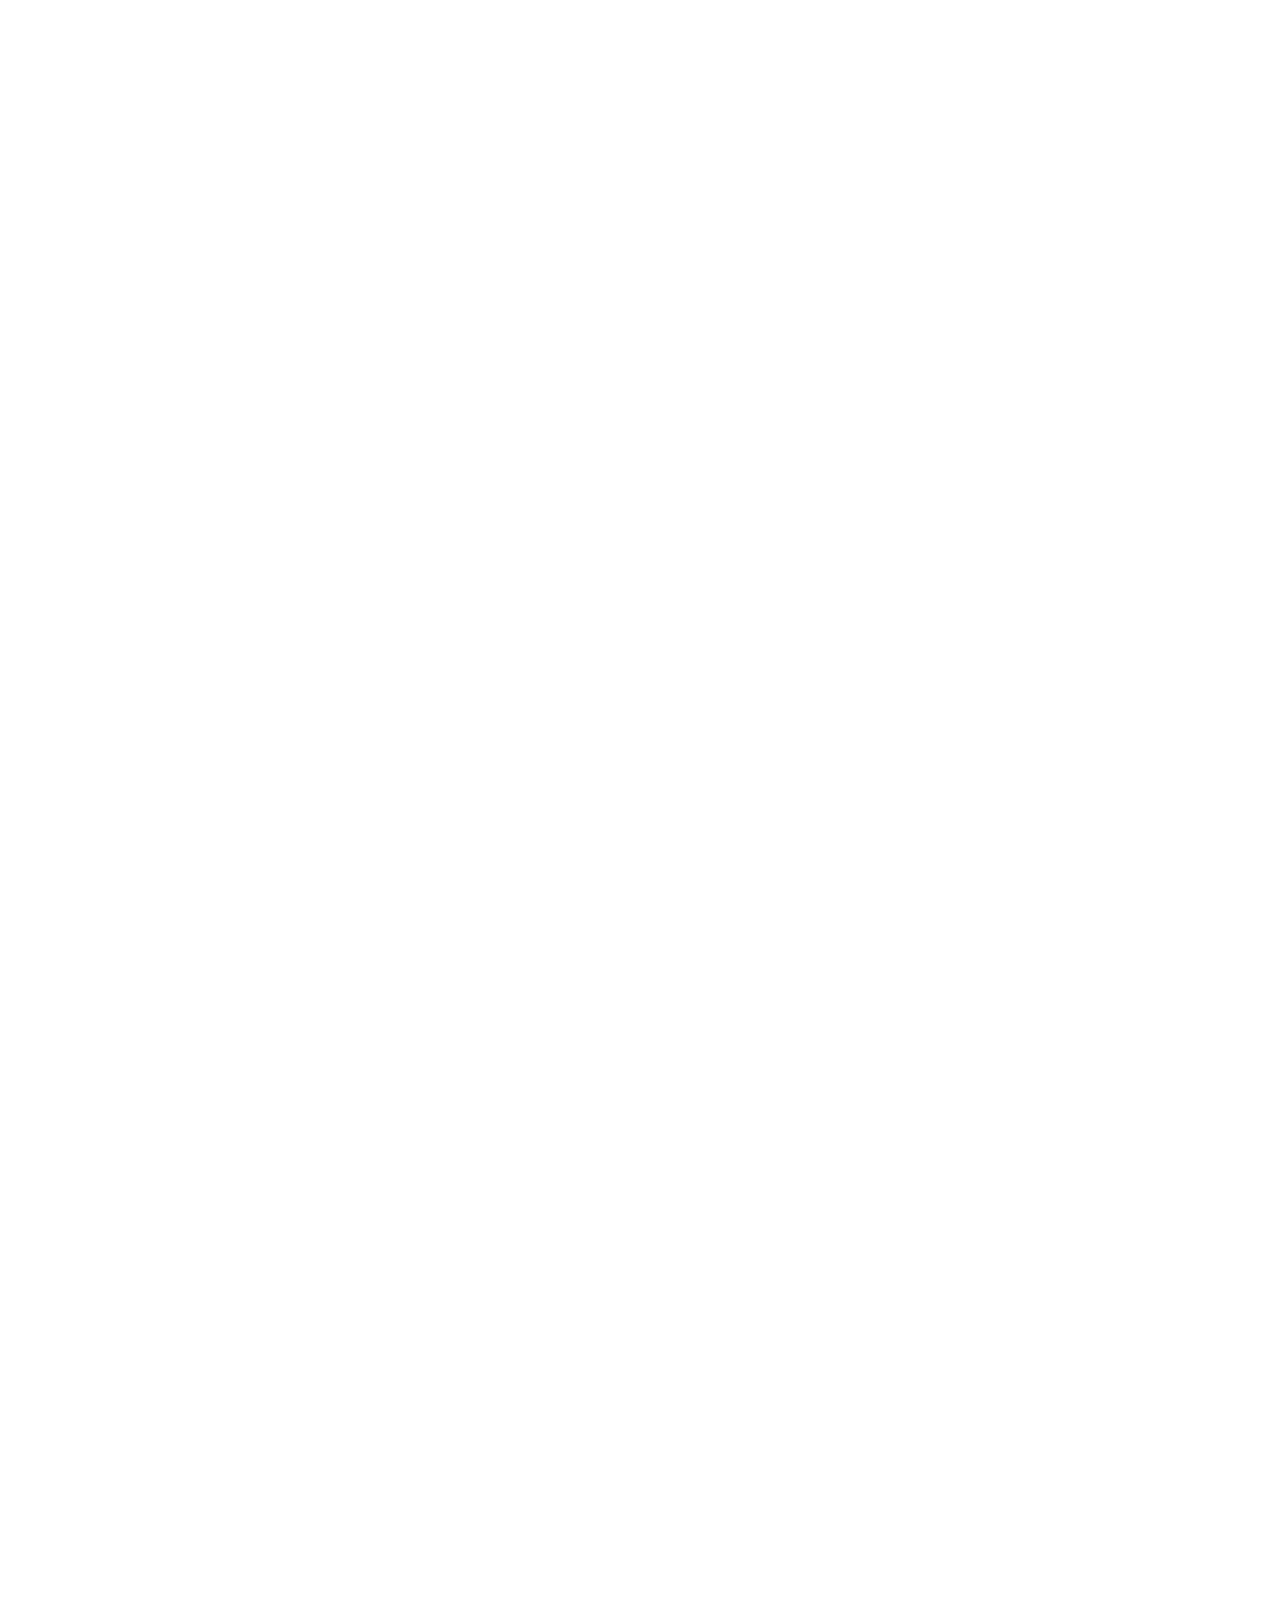
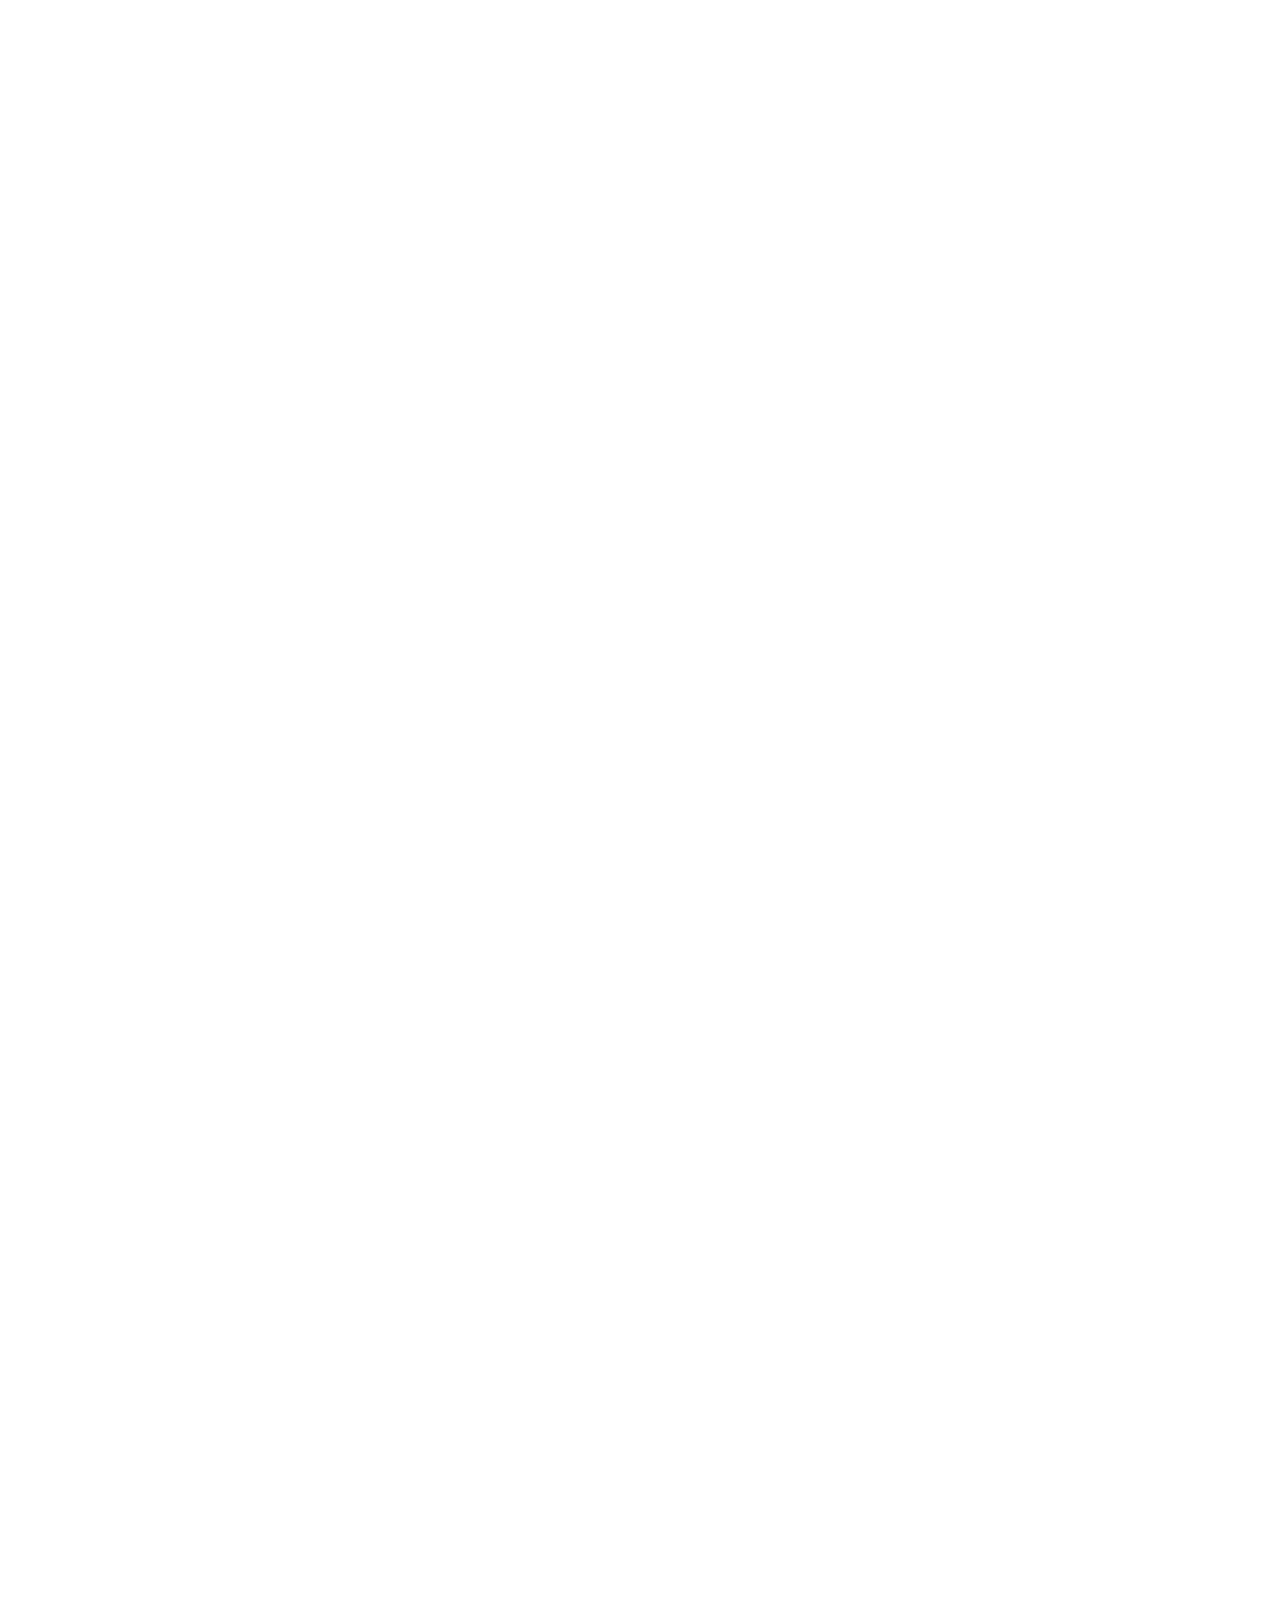
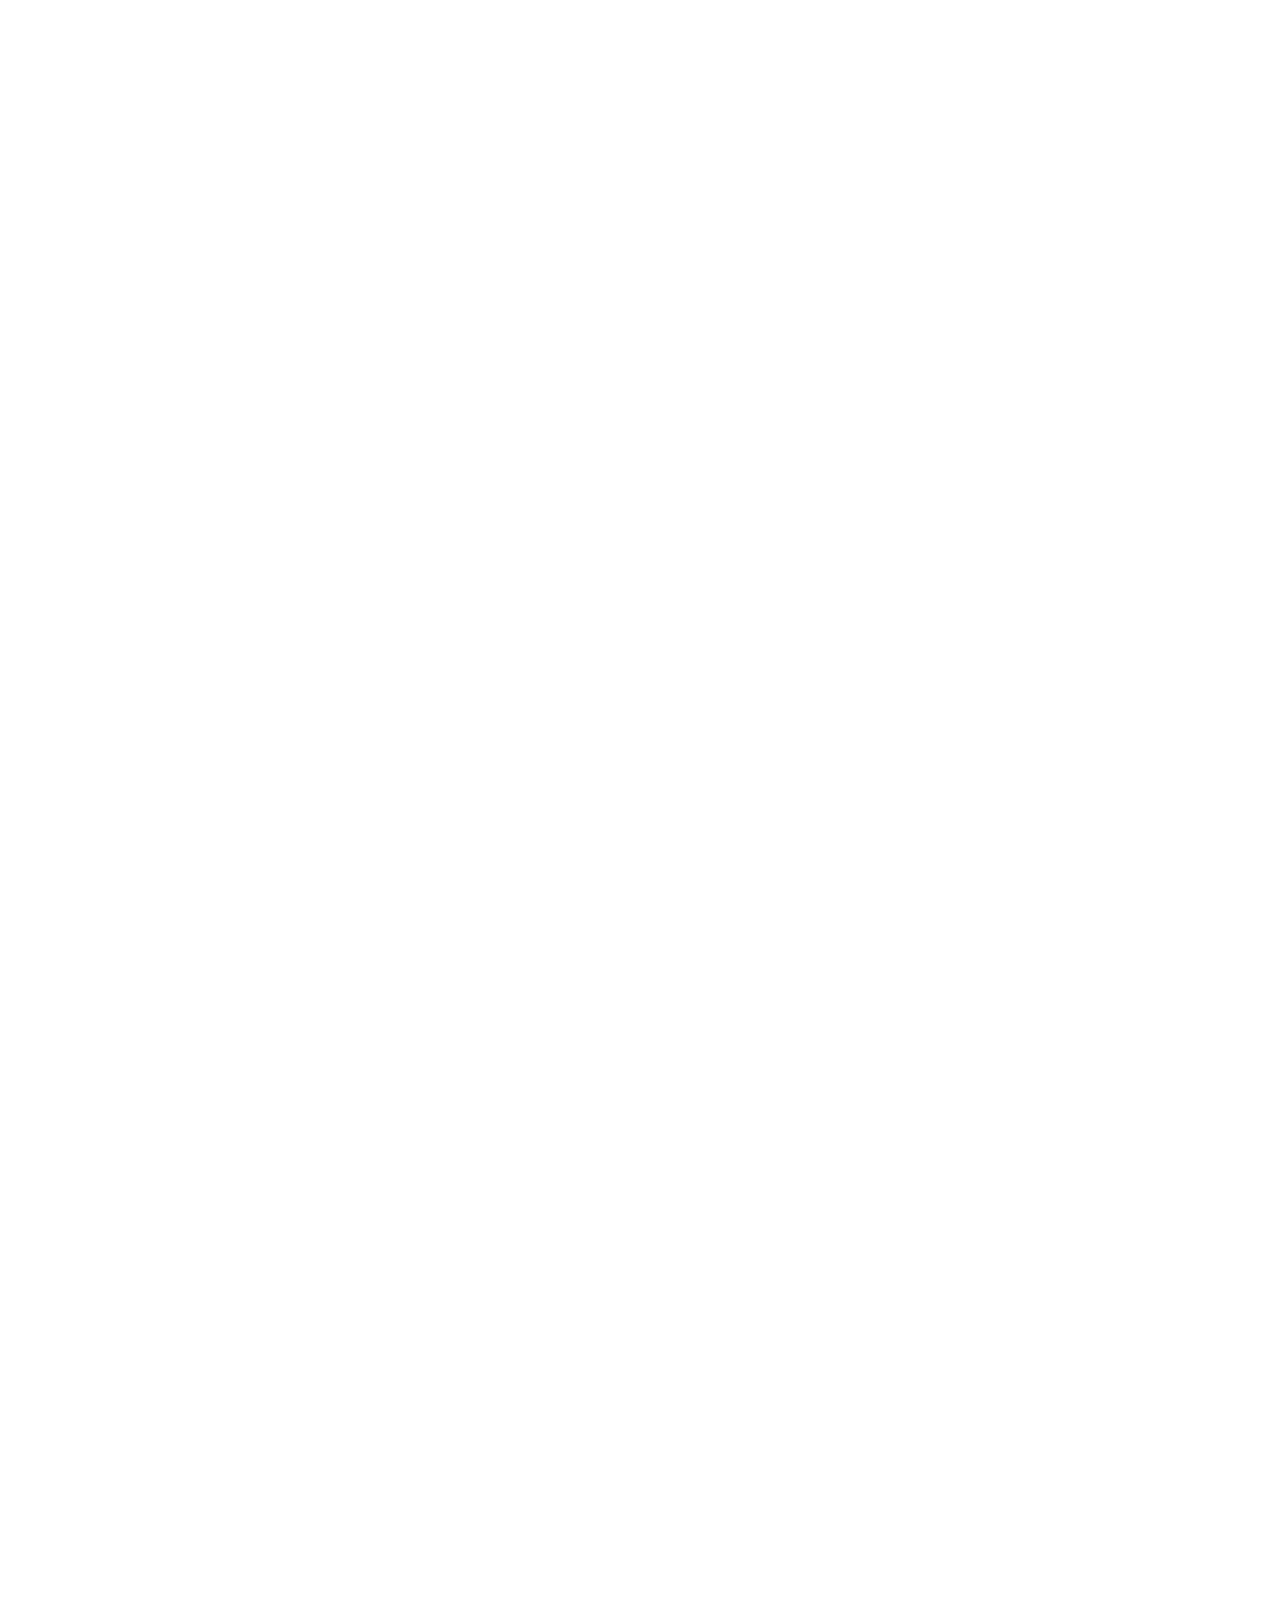
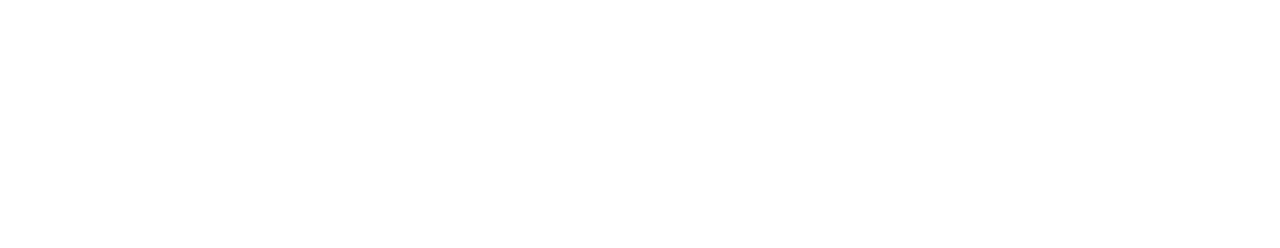
==== index.html @ ee295e97 "a" ====
<!DOCTYPE HTML>
<html lang="en">
<head>
<meta charset="utf-8">
<meta name="viewport" content="width=device-width, initial-scale=1">
<meta name="description" content="">
<meta name="author" content="">

<!-- Favicons -->
<link rel="shortcut icon" href="favicon.png">
<link rel="apple-touch-icon" href="apple-touch-icon.png">
<link rel="apple-touch-icon" sizes="72x72" href="apple-touch-icon-72x72.png">
<link rel="apple-touch-icon" sizes="114x114" href="apple-touch-icon-114x114.png">

<title>SV Interior</title> 

<!-- Styles -->
<link href="https://fonts.googleapis.com/css?family=Playfair+Display:400,400i,700,700i|Poppins:300,400,500,600,700" rel="stylesheet">
<link href="css/style.css" rel="stylesheet" media="screen">
</head>
<body>
<div class="animsition">
  <div class="wrapper boxed">

    <!-- Content CLick Capture-->

    <div class="click-capture"></div>

    <!-- Sidebar Menu-->

    <div class="menu"> 
      <span class="close-menu icon-cross2 right-boxed"></span>
      <div class="menu-lang right-boxed">
        <a href="" class="active">Eng</a>
        <a href="">Fra</a>
        <a href="">Ger</a>
      </div>
      <ul class="menu-list right-boxed">
        <li class="active">
          <a  href="index.html">Home</a>
          <ul>
            <li class="active"><a href="index.html">Classic</a></li>
            <li><a href="home-fullpage.html">Full page</a></li>
            <li><a href="../dark/index.html">Dark</a></li>
          </ul>
        </li>
        <li>
          <a href="works.html">Works</a>
          <ul>
            <!-- <li><a href="works-grid.html">Grid</a></li> -->
            <!-- <li><a href="works-masonry.html">Masonry</a></li> -->
            <li><a href="Design Ideas.html">Design Ideas</a></li>
            <li><a href="project-detail.html">Project Detail</a></li>
          </ul>
        </li>
        <li>
          <a href="Finishes.html">Finishes</a>
        </li>
        <li>
          <a href="career.html">Career</a>
        </li>
        <li>
          <a href="#">Process</a>
        </li>
        <li>
          <a href="contact.html">Book a consultation</a>
        </li>
        
      </ul>
      <div class="menu-footer right-boxed">
        <div class="social-list">
          <a href="" class="icon ion-social-twitter"></a>
          <a href="" class="icon ion-social-facebook"></a>
          <a href="" class="icon ion-social-googleplus"></a>
          <a href="" class="icon ion-social-linkedin"></a>
          <a href="" class="icon ion-social-dribbble-outline"></a>
        </div>
        <div class="copy">© SV Interior 2023. All Rights Reseverd<br><a href="https://phoenixdigitalhub.in/"></a> Design by PHOENIX</div>
      </div>
    </div>

    <!-- Navbar -->

    <header class="navbar boxed js-navbar">
      <button type="button" class="navbar-toggle" data-toggle="collapse" data-target="#navbar-collapse" aria-expanded="false">
        <span class="icon-bar"></span>
        <span class="icon-bar"></span>
        <span class="icon-bar"></span>
      </button>

      <a class="brand" href="#">
        <img alt="" src="images/brand.png">
      </a>

      <div class="social-list hidden-xs">
        <a href="" class="icon ion-social-twitter"></a>
        <a href="" class="icon ion-social-facebook"></a>
        <a href="" class="icon ion-social-googleplus"></a>
        <a href="" class="icon ion-social-linkedin"></a>
        <a href="" class="icon ion-social-dribbble-outline"></a>
      </div>

      <div class="navbar-spacer hidden-sm hidden-xs"></div>

      <address class="navbar-address hidden-sm hidden-xs">call us: <span class="text-dark">+91 86520 88618</span></address>
    </header>
    
    <!-- Jumbotron -->
    
    <main class="jumbotron">

      <!-- Start revolution slider -->

      <div class="rev_slider_wrapper">
        <div id="rev_slider" class="rev_slider tp-overflow-hidden fullscreenbanner">
          <ul>

            <!-- Slide 1 -->

            <li  data-transition='slideleft' data-slotamount='default'  data-masterspeed="1000" data-fsmasterspeed="1000">

              <!-- Main image-->

              <img src="images/slider/slide1.png" data-bgparallax="5"  alt="" data-bgposition="center 0" data-bgfit="cover" data-bgrepeat="no-repeat" class="rev-slidebg">

              <!-- Layer 1 -->

              <div class="tp-caption tp-shape tp-shapewrapper  tp-resizeme" 
                data-x="['left']" data-hoffset="['100']" 
                data-y="['middle','middle','middle','middle']" data-voffset="['-250']" 
                data-width="270"
                data-height="5"
                data-whitespace="nowrap"
                data-type="shape" 
                data-responsive_offset="on" 
                data-frames='[{"from":"x:[-100%];z:0;rX:0deg;rY:0;rZ:0;sX:1;sY:1;skX:0;skY:0;","mask":"x:0px;y:0px;","speed":1000,"to":"o:1;","delay":0,"ease":"Power3.easeInOut"},{"delay":"wait","speed":300,"to":"opacity:0;","ease":"nothing"}]'
                data-textAlign="['left','left','left','left']"
                data-paddingtop="[0,0,0,0]"
                data-paddingright="[0,0,0,0]"
                data-paddingbottom="[0,0,0,0]"
                data-paddingleft="[0,0,0,0]"

                style="background-color:#15758B;"> </div>

              <!-- Layer 2 -->

              <div class="tp-caption tp-shape tp-shapewrapper  tp-resizeme" 
                data-x="['left']" data-hoffset="['370']" 
                data-y="['middle','middle','middle','middle']" data-voffset="['19']" 
                data-width="5"
                data-height="544"
                data-whitespace="nowrap"
                data-type="shape" 
                data-responsive_offset="on" 
                data-frames='[{"from":"y:[-100%];z:0;rX:0deg;rY:0;rZ:0;sX:1;sY:1;skX:0;skY:0;","mask":"x:0px;y:0px;","speed":1000,"to":"o:1;","delay":600,"ease":"Power3.easeInOut"},{"delay":"wait","speed":300,"to":"opacity:0;","ease":"nothing"}]'
                data-textAlign="['left','left','left','left']"
                data-paddingtop="[0,0,0,0]"
                data-paddingright="[0,0,0,0]"
                data-paddingbottom="[0,0,0,0]"
                data-paddingleft="[0,0,0,0]"
                style="background-color:#15758B;"> </div>


              <!-- Layer 3 -->

              <div class="tp-caption tp-shape tp-shapewrapper  tp-resizeme" 
                data-x="['left']" data-hoffset="['100']" 
                data-y="['middle','middle','middle','middle']" data-voffset="['289']" 
                data-width="270"
                data-height="5"
                data-whitespace="nowrap"
                data-type="shape" 
                data-responsive_offset="on" 
                data-frames='[{"from":"x:[100%];z:0;rX:0deg;rY:0;rZ:0;sX:1;sY:1;skX:0;skY:0;","mask":"x:0px;y:0px;","speed":1000,"to":"o:1;","delay":1200,"ease":"Power3.easeInOut"},{"delay":"wait","speed":300,"to":"opacity:0;","ease":"nothing"}]'
                data-textAlign="['left','left','left','left']"
                data-paddingtop="[0,0,0,0]"
                data-paddingright="[0,0,0,0]"
                data-paddingbottom="[0,0,0,0]"
                data-paddingleft="[0,0,0,0]"

                style="background-color:#15758B;"> </div>


              <!-- Layer 4 -->

              <div class="tp-caption tp-shape tp-shapewrapper  tp-resizeme" 
                data-x="['left']" data-hoffset="['100']" 
                data-y="['middle','middle','middle','middle']" data-voffset="['19']" 
                data-width="5"
                data-height="544"
                data-whitespace="nowrap"
                data-type="shape" 
                data-responsive_offset="on" 
                data-frames='[{"from":"y:[100%];z:0;rX:0deg;rY:0;rZ:0;sX:1;sY:1;skX:0;skY:0;","mask":"x:0px;y:0px;","speed":1000,"to":"o:1;","delay":1800,"ease":"Power3.easeInOut"},{"delay":"wait","speed":300,"to":"opacity:0;","ease":"nothing"}]'
                data-textAlign="['left','left','left','left']"
                data-paddingtop="[0,0,0,0]"
                data-paddingright="[0,0,0,0]"
                data-paddingbottom="[0,0,0,0]"
                data-paddingleft="[0,0,0,0]"
                style="background-color:#15758B;"> </div>

              <!-- Layer 5 -->

              <div class="slider-title tp-caption tp-resizeme" 
                data-x="['left']" data-hoffset="['156']"  
                data-y="['middle','middle','middle','middle']" data-voffset="['-30']"
                data-textAlign="['left']"
                data-fontsize="['72', '63','57','50']"
                data-lineheight="['72','68', '62','54']"
                data-height="none"
                data-whitespace="nowrap"
                data-transform_idle="o:1;"
                data-transform_in="x:[-155%];z:0;rX:0deg;rY:0deg;rZ:0deg;sX:1;sY:1;skX:0;skY:0;s:2000;e:Power2.easeInOut;" 
                data-transform_out="y:[100%];s:1000;e:Power2.easeInOut;s:1000;e:Power2.easeInOut;" 
                data-mask_in="x:50px;y:0px;s:inherit;e:inherit;" 
                data-mask_out="x:inherit;y:inherit;s:inherit;e:inherit;" 
                data-start="500" 
                data-splitin="chars" 
                data-splitout="none" 
                data-responsive_offset="on" 
                data-elementdelay="0.05" style="font-weight:600; letter-spacing:-0.05em;">The luxury<br> residence in<br> forest
              </div>


              <!-- Layer 6 -->

              <div class="slider-title tp-caption" 
                data-x="['left']" data-hoffset="['156']"  
                data-y="['middle','middle','middle','middle']" data-voffset="['-170']"
                data-textAlign="['left']"
                data-fontsize="['18']"
                data-lineheight="['20']"
                data-height="none"
                data-whitespace="nowrap"
                data-transform_idle="o:1;"
                data-transform_in="x:[155%];z:0;rX:0deg;rY:0deg;rZ:0deg;sX:1;sY:1;skX:0;skY:0;s:2000;e:Power2.easeInOut;" 
                data-transform_out="y:[100%];s:1000;e:Power2.easeInOut;s:1000;e:Power2.easeInOut;" 
                data-mask_in="x:50px;y:0px;s:inherit;e:inherit;" 
                data-mask_out="x:inherit;y:inherit;s:inherit;e:inherit;" 
                data-start="1000" 
                data-splitin="chars" 
                data-splitout="none" 
                data-responsive_offset="on" 
                data-elementdelay="0.05" style="font-weight:600; letter-spacing:0.1em; text-transform:uppercase;">Residential
              </div>

              <!-- Layer 7 -->

              <div class="slider-title tp-caption" 
                data-x="['left']" data-hoffset="['156']"  
                data-y="['middle','middle','middle','middle']" data-voffset="['230']"
                data-textAlign="['left']"
                data-fontsize="['18']"
                data-lineheight="['20']"
                data-height="none"
                data-whitespace="nowrap"
                data-transform_idle="o:1;"
                data-transform_in="x:[-105%];z:0;rX:0deg;rY:0deg;rZ:0deg;sX:1;sY:1;skX:0;skY:0;s:2000;e:Power2.easeInOut;" 
                data-transform_out="y:[100%];s:1000;e:Power2.easeInOut;s:1000;e:Power2.easeInOut;" 
                data-mask_in="x:50px;y:0px;s:inherit;e:inherit;" 
                data-mask_out="x:inherit;y:inherit;s:inherit;e:inherit;" 
                data-start="1500" 
                data-splitin="none" 
                data-splitout="none" 
                data-responsive_offset="on" 
                data-elementdelay="0.05" style="font-weight:600;">
                  <a href="" class="link-arrow">See project <i class="icon ion-ios-arrow-thin-right"></i>
                </a>
              </div>
            </li>

            <!-- Slide 2 -->

            <li  data-transition='slideleft' data-slotamount='default' data-masterspeed="1000" data-fsmasterspeed="1000">

              <!-- Main image-->

              <img src="images/slider/slide2.png"  data-bgparallax="5" alt="" data-bgposition="center 0" data-bgfit="cover" data-bgrepeat="no-repeat" class="rev-slidebg">

              <!-- Layer 1 -->
              <div class="tp-caption tp-shape tp-shapewrapper  tp-resizeme" 
                data-x="['left']" data-hoffset="['100']" 
                data-y="['middle','middle','middle','middle']" data-voffset="['-250']" 
                data-width="270"
                data-height="5"
                data-whitespace="nowrap"
                data-type="shape" 
                data-responsive_offset="on" 
                data-frames='[{"from":"x:[-100%];z:0;rX:0deg;rY:0;rZ:0;sX:1;sY:1;skX:0;skY:0;","mask":"x:0px;y:0px;","speed":1000,"to":"o:1;","delay":0,"ease":"Power3.easeInOut"},{"delay":"wait","speed":300,"to":"opacity:0;","ease":"nothing"}]'
                data-textAlign="['left','left','left','left']"
                data-paddingtop="[0,0,0,0]"
                data-paddingright="[0,0,0,0]"
                data-paddingbottom="[0,0,0,0]"
                data-paddingleft="[0,0,0,0]"

                style="background-color:#15758B;"> </div>

              <!-- Layer 2 -->

              <div class="tp-caption tp-shape tp-shapewrapper  tp-resizeme" 
                data-x="['left']" data-hoffset="['370']" 
                data-y="['middle','middle','middle','middle']" data-voffset="['19']" 
                data-width="5"
                data-height="544"
                data-whitespace="nowrap"
                data-type="shape" 
                data-responsive_offset="on" 
                data-frames='[{"from":"y:[-100%];z:0;rX:0deg;rY:0;rZ:0;sX:1;sY:1;skX:0;skY:0;","mask":"x:0px;y:0px;","speed":1000,"to":"o:1;","delay":600,"ease":"Power3.easeInOut"},{"delay":"wait","speed":300,"to":"opacity:0;","ease":"nothing"}]'
                data-textAlign="['left','left','left','left']"
                data-paddingtop="[0,0,0,0]"
                data-paddingright="[0,0,0,0]"
                data-paddingbottom="[0,0,0,0]"
                data-paddingleft="[0,0,0,0]"
                style="background-color:#15758B;"> </div>


              <!-- Layer 3 -->

              <div class="tp-caption tp-shape tp-shapewrapper  tp-resizeme" 
                data-x="['left']" data-hoffset="['100']" 
                data-y="['middle','middle','middle','middle']" data-voffset="['289']" 
                data-width="270"
                data-height="5"
                data-whitespace="nowrap"
                data-type="shape" 
                data-responsive_offset="on" 
                data-frames='[{"from":"x:[100%];z:0;rX:0deg;rY:0;rZ:0;sX:1;sY:1;skX:0;skY:0;","mask":"x:0px;y:0px;","speed":1000,"to":"o:1;","delay":1200,"ease":"Power3.easeInOut"},{"delay":"wait","speed":300,"to":"opacity:0;","ease":"nothing"}]'
                data-textAlign="['left','left','left','left']"
                data-paddingtop="[0,0,0,0]"
                data-paddingright="[0,0,0,0]"
                data-paddingbottom="[0,0,0,0]"
                data-paddingleft="[0,0,0,0]"

                style="background-color:#15758B;"> </div>


              <!-- Layer 4 -->

              <div class="tp-caption tp-shape tp-shapewrapper  tp-resizeme" 
                data-x="['left']" data-hoffset="['100']" 
                data-y="['middle','middle','middle','middle']" data-voffset="['19']" 
                data-width="5"
                data-height="544"
                data-whitespace="nowrap"
                data-type="shape" 
                data-responsive_offset="on" 
                data-frames='[{"from":"y:[100%];z:0;rX:0deg;rY:0;rZ:0;sX:1;sY:1;skX:0;skY:0;","mask":"x:0px;y:0px;","speed":1000,"to":"o:1;","delay":1800,"ease":"Power3.easeInOut"},{"delay":"wait","speed":300,"to":"opacity:0;","ease":"nothing"}]'
                data-textAlign="['left','left','left','left']"
                data-paddingtop="[0,0,0,0]"
                data-paddingright="[0,0,0,0]"
                data-paddingbottom="[0,0,0,0]"
                data-paddingleft="[0,0,0,0]"
                style="background-color:#15758B;"> </div>

              <!-- Layer 5 -->

              <div class="slider-title tp-caption tp-resizeme" 
                data-x="['left']" data-hoffset="['156']"  
                data-y="['middle','middle','middle','middle']" data-voffset="['-30']"
                data-textAlign="['left']"
                data-fontsize="['72', '63','57','50']"
                data-lineheight="['72','68', '62','54']"
                data-height="none"
                data-whitespace="nowrap"
                data-transform_idle="o:1;"
                data-transform_in="x:[-155%];z:0;rX:0deg;rY:0deg;rZ:0deg;sX:1;sY:1;skX:0;skY:0;s:2000;e:Power2.easeInOut;" 
                data-transform_out="y:[100%];s:1000;e:Power2.easeInOut;s:1000;e:Power2.easeInOut;" 
                data-mask_in="x:50px;y:0px;s:inherit;e:inherit;" 
                data-mask_out="x:inherit;y:inherit;s:inherit;e:inherit;" 
                data-start="500" 
                data-splitin="chars" 
                data-splitout="none" 
                data-responsive_offset="on" 
                data-elementdelay="0.05" style="font-weight:600; letter-spacing:-0.05em;">Small<br> House Near<br> Wroclaw
              </div>


              <!-- Layer 6 -->

              <div class="slider-title tp-caption" 
                data-x="['left']" data-hoffset="['156']"  
                data-y="['middle','middle','middle','middle']" data-voffset="['-170']"
                data-textAlign="['left']"
                data-fontsize="['18']"
                data-lineheight="['20']"
                data-height="none"
                data-whitespace="nowrap"
                data-transform_idle="o:1;"
                data-transform_in="x:[155%];z:0;rX:0deg;rY:0deg;rZ:0deg;sX:1;sY:1;skX:0;skY:0;s:2000;e:Power2.easeInOut;" 
                data-transform_out="y:[100%];s:1000;e:Power2.easeInOut;s:1000;e:Power2.easeInOut;" 
                data-mask_in="x:50px;y:0px;s:inherit;e:inherit;" 
                data-mask_out="x:inherit;y:inherit;s:inherit;e:inherit;" 
                data-start="1000" 
                data-splitin="chars" 
                data-splitout="none" 
                data-responsive_offset="on" 
                data-elementdelay="0.05" style="font-weight:600; letter-spacing:0.1em; text-transform:uppercase;">House
              </div>

              <!-- Layer 7 -->

              <div class="slider-title tp-caption" 
                data-x="['left']" data-hoffset="['156']"  
                data-y="['middle','middle','middle','middle']" data-voffset="['230']"
                data-textAlign="['left']"
                data-fontsize="['18']"
                data-lineheight="['20']"
                data-height="none"
                data-whitespace="nowrap"
                data-transform_idle="o:1;"
                data-transform_in="x:[-105%];z:0;rX:0deg;rY:0deg;rZ:0deg;sX:1;sY:1;skX:0;skY:0;s:2000;e:Power2.easeInOut;" 
                data-transform_out="y:[100%];s:1000;e:Power2.easeInOut;s:1000;e:Power2.easeInOut;" 
                data-mask_in="x:50px;y:0px;s:inherit;e:inherit;" 
                data-mask_out="x:inherit;y:inherit;s:inherit;e:inherit;" 
                data-start="1500" 
                data-splitin="none" 
                data-splitout="none" 
                data-responsive_offset="on" 
                data-elementdelay="0.05" style="font-weight:600; ">
                  <a href="" class="link-arrow">See project <i class="icon ion-ios-arrow-thin-right"></i>
                </a>
              </div>
            </li>

            <!-- Slide 3 -->

            <li data-transition='slideleft' data-slotamount='default' data-masterspeed="1000" data-fsmasterspeed="1000">

              <!-- Main image-->

              <img src="images/slider/slide3.png"  data-bgparallax="5" alt="" data-bgposition="center 0" data-bgfit="cover" data-bgrepeat="no-repeat" class="rev-slidebg">

              <!-- Layer 1 -->
              <div class="tp-caption tp-shape tp-shapewrapper  tp-resizeme" 
                data-x="['left']" data-hoffset="['100']" 
                data-y="['middle','middle','middle','middle']" data-voffset="['-250']" 
                data-width="270"
                data-height="5"
                data-whitespace="nowrap"
                data-type="shape" 
                data-responsive_offset="on" 
                data-frames='[{"from":"x:[-100%];z:0;rX:0deg;rY:0;rZ:0;sX:1;sY:1;skX:0;skY:0;","mask":"x:0px;y:0px;","speed":1000,"to":"o:1;","delay":0,"ease":"Power3.easeInOut"},{"delay":"wait","speed":300,"to":"opacity:0;","ease":"nothing"}]'
                data-textAlign="['left','left','left','left']"
                data-paddingtop="[0,0,0,0]"
                data-paddingright="[0,0,0,0]"
                data-paddingbottom="[0,0,0,0]"
                data-paddingleft="[0,0,0,0]"

                style="background-color:#15758B;"> </div>

              <!-- Layer 2 -->

              <div class="tp-caption tp-shape tp-shapewrapper  tp-resizeme" 
                data-x="['left']" data-hoffset="['370']" 
                data-y="['middle','middle','middle','middle']" data-voffset="['19']" 
                data-width="5"
                data-height="544"
                data-whitespace="nowrap"
                data-type="shape" 
                data-responsive_offset="on" 
                data-frames='[{"from":"y:[-100%];z:0;rX:0deg;rY:0;rZ:0;sX:1;sY:1;skX:0;skY:0;","mask":"x:0px;y:0px;","speed":1000,"to":"o:1;","delay":600,"ease":"Power3.easeInOut"},{"delay":"wait","speed":300,"to":"opacity:0;","ease":"nothing"}]'
                data-textAlign="['left','left','left','left']"
                data-paddingtop="[0,0,0,0]"
                data-paddingright="[0,0,0,0]"
                data-paddingbottom="[0,0,0,0]"
                data-paddingleft="[0,0,0,0]"
                style="background-color:#15758B;"> </div>


              <!-- Layer 3 -->
              <div class="tp-caption tp-shape tp-shapewrapper  tp-resizeme" 
                data-x="['left']" data-hoffset="['100']" 
                data-y="['middle','middle','middle','middle']" data-voffset="['289']" 
                data-width="270"
                data-height="5"
                data-whitespace="nowrap"
                data-type="shape" 
                data-responsive_offset="on" 
                data-frames='[{"from":"x:[100%];z:0;rX:0deg;rY:0;rZ:0;sX:1;sY:1;skX:0;skY:0;","mask":"x:0px;y:0px;","speed":1000,"to":"o:1;","delay":1200,"ease":"Power3.easeInOut"},{"delay":"wait","speed":300,"to":"opacity:0;","ease":"nothing"}]'
                data-textAlign="['left','left','left','left']"
                data-paddingtop="[0,0,0,0]"
                data-paddingright="[0,0,0,0]"
                data-paddingbottom="[0,0,0,0]"
                data-paddingleft="[0,0,0,0]"

                style="background-color:#15758B;"> </div>


              <!-- Layer 4 -->

              <div class="tp-caption tp-shape tp-shapewrapper  tp-resizeme" 
                data-x="['left']" data-hoffset="['100']" 
                data-y="['middle','middle','middle','middle']" data-voffset="['19']" 
                data-width="5"
                data-height="544"
                data-whitespace="nowrap"
                data-type="shape" 
                data-responsive_offset="on" 
                data-frames='[{"from":"y:[100%];z:0;rX:0deg;rY:0;rZ:0;sX:1;sY:1;skX:0;skY:0;","mask":"x:0px;y:0px;","speed":1000,"to":"o:1;","delay":1800,"ease":"Power3.easeInOut"},{"delay":"wait","speed":300,"to":"opacity:0;","ease":"nothing"}]'
                data-textAlign="['left','left','left','left']"
                data-paddingtop="[0,0,0,0]"
                data-paddingright="[0,0,0,0]"
                data-paddingbottom="[0,0,0,0]"
                data-paddingleft="[0,0,0,0]"
                style="background-color:#15758B;"> </div>

              <!-- Layer 5 -->

              <div class="slider-title tp-caption tp-resizeme" 
                data-x="['left']" data-hoffset="['156']"  
                data-y="['middle','middle','middle','middle']" data-voffset="['-30']"
                data-textAlign="['left']"
                data-fontsize="['72', '63','57','50']"
                data-lineheight="['72','68', '62','54']"
                data-height="none"
                data-whitespace="nowrap"
                data-transform_idle="o:1;"
                data-transform_in="x:[-155%];z:0;rX:0deg;rY:0deg;rZ:0deg;sX:1;sY:1;skX:0;skY:0;s:2000;e:Power2.easeInOut;" 
                data-transform_out="y:[100%];s:1000;e:Power2.easeInOut;s:1000;e:Power2.easeInOut;" 
                data-mask_in="x:50px;y:0px;s:inherit;e:inherit;" 
                data-mask_out="x:inherit;y:inherit;s:inherit;e:inherit;" 
                data-start="500" 
                data-splitin="chars" 
                data-splitout="none" 
                data-responsive_offset="on" 
                data-elementdelay="0.05" style="font-weight:600; letter-spacing:-0.05em;">The luxury<br> residence in<br> forest
              </div>


              <!-- Layer 6 -->

              <div class="slider-title tp-caption" 
                data-x="['left']" data-hoffset="['156']"  
                data-y="['middle','middle','middle','middle']" data-voffset="['-170']"
                data-textAlign="['left']"
                data-fontsize="['18']"
                data-lineheight="['20']"
                data-height="none"
                data-whitespace="nowrap"
                data-transform_idle="o:1;"
                data-transform_in="x:[155%];z:0;rX:0deg;rY:0deg;rZ:0deg;sX:1;sY:1;skX:0;skY:0;s:2000;e:Power2.easeInOut;" 
                data-transform_out="y:[100%];s:1000;e:Power2.easeInOut;s:1000;e:Power2.easeInOut;" 
                data-mask_in="x:50px;y:0px;s:inherit;e:inherit;" 
                data-mask_out="x:inherit;y:inherit;s:inherit;e:inherit;" 
                data-start="1000" 
                data-splitin="chars" 
                data-splitout="none" 
                data-responsive_offset="on" 
                data-elementdelay="0.05" style="font-weight:600; letter-spacing:0.1em; text-transform:uppercase;">Residential
              </div>

              <!-- Layer 7 -->

              <div class="slider-title tp-caption" 
                data-x="['left']" data-hoffset="['156']"  
                data-y="['middle','middle','middle','middle']" data-voffset="['230']"
                data-textAlign="['left']"
                data-fontsize="['18']"
                data-lineheight="['20']"
                data-height="none"
                data-whitespace="nowrap"
                data-transform_idle="o:1;"
                data-transform_in="x:[-105%];z:0;rX:0deg;rY:0deg;rZ:0deg;sX:1;sY:1;skX:0;skY:0;s:2000;e:Power2.easeInOut;" 
                data-transform_out="y:[100%];s:1000;e:Power2.easeInOut;s:1000;e:Power2.easeInOut;" 
                data-mask_in="x:50px;y:0px;s:inherit;e:inherit;" 
                data-mask_out="x:inherit;y:inherit;s:inherit;e:inherit;" 
                data-start="1500" 
                data-splitin="none" 
                data-splitout="none" 
                data-responsive_offset="on" 
                data-elementdelay="0.05" style="font-weight:600; ">
                  <a href="" class="link-arrow">See project <i class="icon ion-ios-arrow-thin-right"></i>
                </a>
              </div>
            </li>
          </ul>
        </div>
      </div>
    </main>

    <div class="content">   

      <!-- Section About -->

      <section class="section-about">
        <div class="container">
          <div class="row">
            <div class="col-md-6">
              <strong class="section-subtitle">about us</strong>
              <h2 class="section-title section-about-title">We Are The Leader In The Architectural</h2>
              <p>For each project we establish relationships with partners who we know will help us create added value for your project. As well as bringing together the public and private sectors, we make sector-overarching links to gather knowledge and to learn from each other</p>
              <div class="experience-box">
                <div class="experience-border"></div>
                <div class="experience-content">
                  <div class="experience-number">26</div>
                  <div class="experience-info wow fadeInDown">Years<br>Experience<br>Working</div>
                </div>
              </div>
            </div>
            <div class="col-md-5 col-md-offset-1">
              <div class="dots-image">
                <img alt="" class="about-img img-responsive" src="images/1-470x660.png">
                <div class="dots"></div>
              </div>
            </div>
          </div>
        </div>
      </section>

      <!-- Section Projects -->

      <section>
        <div class="text-white section-3" style="z-index: 4; transform: translate3d(0px, 0px, 0px);">
          <div class="scroll-wrap">
            <div class="bg-changer">
              <div class="section-bg" style="background-image:url(images/bg/bg2.PNG);"></div>
              <div class="section-bg" style="background-image:url(images/bg/bg2-2.PNG);"></div>
              <div class="section-bg active" style="background-image:url(images/bg/bg2-3.PNG);"></div>
              <div class="section-bg" style="background-image:url(images/bg/bg2-4.PNG);"></div>
              <div class="section-bg" style="background-image:url(images/bg/bg2-5.PNG);"></div>
              <div class="section-bg" style="background-image:url(images/bg/bg2-6.PNG);"></div>
            </div>
            <div class="scrollable-content">
              <div class="vertical-centred">
                <div class="boxed boxed-inner">
                  <div class="vertical-title hidden-xs hidden-sm"><span>our services</span></div>
                  <div class="boxed">
                    <div class="container">
                      <div class="intro">
                        <div class="row">
                          <div class="col-md-12">
                            <h2 class="title-uppercase text-white">Our Services</h2>
                            <div class="row-project-box row">
                              <div class="col-project-box col-sm-6 col-md-4 col-lg-3">
                                <a href="" class="project-box">
                                  <div class="project-box-inner">
                                    <h5>UCAM Minimalist Apartment</h5>
                                    <div class="project-category">House Design</div>
                                  </div>
                                </a>
                              </div>
                              <div class="col-project-box col-sm-6 col-md-4 col-lg-3">
                                <a href="" class="project-box">
                                  <div class="project-box-inner">
                                    <h5>Scadinavan Living Room</h5>
                                    <div class="project-category">House Design</div>
                                  </div>
                                </a>
                              </div>
                              <div class="col-project-box col-sm-6 col-md-4 col-lg-3">
                                <a href="" class="project-box">
                                  <div class="project-box-inner">
                                    <h5>Office For Fashion Brand Store</h5>
                                    <div class="project-category">Commercial Design</div>
                                  </div>
                                </a>
                              </div>
                              <div class="col-project-box col-sm-6 col-md-4 col-lg-3">
                                <a href="" class="project-box">
                                  <div class="project-box-inner">
                                    <h5>Rennovate Toilet</h5>
                                    <div class="project-category">House Design</div>
                                  </div>
                                </a>
                              </div>
                              <div class="col-project-box col-sm-6 col-md-4 col-lg-3">
                                <a href="" class="project-box">
                                  <div class="project-box-inner">
                                    <h5>Rennovate Toilet</h5>
                                    <div class="project-category">House Design</div>
                                  </div>
                                </a>
                              </div>
                              <div class="col-project-box col-sm-6 col-md-4 col-lg-3">
                                <a href="" class="project-box">
                                  <div class="project-box-inner">
                                    <h5>Rennovate Toilet</h5>
                                    <div class="project-category">House Design</div>
                                  </div>
                                </a>
                              </div>
                            </div>
                            <a href="#" class="h5 link-arrow text-white">view all projects <i class="icon icon-chevron-right"></i></a>
                          </div>
                        </div>
                      </div>
                    </div>
                  </div>
                </div>
              </div>
            </div>
          </div>
        </div>
      </section>

      <section class="section-projects section">
        <div class="container">
          <div class="row">
            <div class="col-lg-5">
               <h2 class="section-title">Latest Projects</h2>
            </div>        
          </div>
        </div>
        <div class="project-carousel owl-carousel">
          <div class="project-item item-shadow building">
            <img alt="" class="img-responsive" src="images/projects/1-426x574.png">
            <div class="project-hover">
              <div class="project-hover-content">
                <h3 class="project-title">Triangle<br>Concrete House<br>On Lake</h3>
                <p class="project-description">Lorem ipsum dolor sit amet, consectetur adipil pcing elit. Proin nunc leo, rhoncus sit amet tolil arcu vel, pharetra volutpat sem lorn Donec tincidunt velit nec laoreet semper...</p>
              </div>
            </div>
            <a href="" class="link-arrow">See project <i class="icon ion-ios-arrow-right"></i></a>
          </div>
          <div class="project-item item-shadow building">
            <img alt="" class="img-responsive" src="images/projects/1-426x574.png">
            <div class="project-hover">
              <div class="project-hover-content">
                <h3 class="project-title">Ocean<br>Museum<br>Italy</h3>
                <p class="project-description">Lorem ipsum dolor sit amet, consectetur adipil pcing elit. Proin nunc leo, rhoncus sit amet tolil arcu vel, pharetra volutpat sem lorn Donec tincidunt velit nec laoreet semper...</p>
              </div>
            </div>
            <a href="" class="link-arrow">See project <i class="icon ion-ios-arrow-right"></i></a>
          </div>
          <div class="project-item item-shadow building">
            <img alt="" class="img-responsive" src="images/projects/1-426x574.png">
            <div class="project-hover">
              <div class="project-hover-content">
                <h3 class="project-title">Milko<br>Co-Working<br>Building</h3>
                <p class="project-description">Lorem ipsum dolor sit amet, consectetur adipil pcing elit. Proin nunc leo, rhoncus sit amet tolil arcu vel, pharetra volutpat sem lorn Donec tincidunt velit nec laoreet semper...</p>
              </div>
            </div>
            <a href="" class="link-arrow">See project <i class="icon ion-ios-arrow-right"></i></a>
          </div>
          <div class="project-item item-shadow building">
            <img alt="" class="img-responsive" src="images/projects/1-426x574.png">
            <div class="project-hover">
              <div class="project-hover-content">
                <h3 class="project-title">Redesign<br>Interior For<br>Villa</h3>
                <p class="project-description">Lorem ipsum dolor sit amet, consectetur adipil pcing elit. Proin nunc leo, rhoncus sit amet tolil arcu vel, pharetra volutpat sem lorn Donec tincidunt velit nec laoreet semper...</p>
              </div>
            </div>
            <a href="" class="link-arrow">See project <i class="icon ion-ios-arrow-right"></i></a>
          </div>
          <div class="project-item item-shadow interior-exterior">
            <img alt="" class="img-responsive" src="images/projects/1-426x574.png">
            <div class="project-hover">
              <div class="project-hover-content">
                <h3 class="project-title">Wooden<br>Hozirontal<br>Villa</h3>
                <p class="project-description">Lorem ipsum dolor sit amet, consectetur adipil pcing elit. Proin nunc leo, rhoncus sit amet tolil arcu vel, pharetra volutpat sem lorn Donec tincidunt velit nec laoreet semper...</p>
              </div>
            </div>
            <a href="" class="link-arrow">See project <i class="icon ion-ios-arrow-right"></i></a>
          </div>
          <div class="project-item item-shadow interior-exterior">
            <img alt="" class="img-responsive" src="images/projects/1-426x574.png">
            <div class="project-hover">
              <div class="project-hover-content">
                <h3 class="project-title">Small<br>House Near<br>Wroclaw</h3>
                <p class="project-description">Lorem ipsum dolor sit amet, consectetur adipil pcing elit. Proin nunc leo, rhoncus sit amet tolil arcu vel, pharetra volutpat sem lorn Donec tincidunt velit nec laoreet semper...</p>
              </div>
            </div>
            <a href="" class="link-arrow">See project <i class="icon ion-ios-arrow-right"></i></a>
          </div>
          <div class="project-item item-shadow interior-exterior">
            <img alt="" class="img-responsive" src="images/projects/1-426x574.png">
            <div class="project-hover">
              <div class="project-hover-content">
                <h3 class="project-title">Bellecomde<br>Holiday<br>Residence</h3>
                <p class="project-description">Lorem ipsum dolor sit amet, consectetur adipil pcing elit. Proin nunc leo, rhoncus sit amet tolil arcu vel, pharetra volutpat sem lorn Donec tincidunt velit nec laoreet semper...</p>
              </div>
            </div>
            <a href="" class="link-arrow">See project <i class="icon ion-ios-arrow-right"></i></a>
          </div>
          <div class="project-item item-shadow interior-exterior">
            <img alt="" class="img-responsive" src="images/projects/1-426x574.png">
            <div class="project-hover">
              <div class="project-hover-content">
                <h3 class="project-title">Cubic<br>Inter Mesuem<br>In Rome</h3>
                <p class="project-description">Lorem ipsum dolor sit amet, consectetur adipil pcing elit. Proin nunc leo, rhoncus sit amet tolil arcu vel, pharetra volutpat sem lorn Donec tincidunt velit nec laoreet semper...</p>
              </div>
            </div>
            <a href="" class="link-arrow">See project <i class="icon ion-ios-arrow-right"></i></a>
          </div>
        </div>
      </section>

      <!-- Section Clients -->

      <section class="section-clients section bg-dots">
        <div class="container">
          <h2 class="section-title">From Great Our Clients</h2>
          <div class="client-carousel owl-carousel">
            <div class="client-carousel-item">
              <img alt="" class="client-img" src="images/clients/1-92x92.jpg">
              <div class="client-box">
                <img alt="" class="image-quote" src="images/image-icons/icon-quote.png">
                <div class="client-title">
                  <span class="client-name">Adam Stone</span> 
                  <span class="client-company">/ CEO at Google INC</span>
                </div>
                <p class="client-description">Sed elit quam, iaculis sed semper sit amet udin vitae nibh. at magna akal semperFusce commodo molestie luctus.Lorem ipsum Dolor tusima olatiup.</p>
              </div>
            </div>
            <div class="client-carousel-item">
              <img alt="" class="client-img" src="images/clients/2-92x92.jpg">
              <div class="client-box">
                <img alt="" class="image-quote" src="images/image-icons/icon-quote.png">
                <div class="client-title">
                  <span class="client-name">Anabella Kleva </span> 
                  <span class="client-company">/ Managerment at Envato</span>
                </div>
                <p class="client-description">Sed elit quam, iaculis sed semper sit amet udin vitae nibh. at magna akal semperFusce commodo molestie luctus.Lorem ipsum Dolor tusima olatiup.</p>
              </div>
            </div>
            <div class="client-carousel-item">
              <img alt="" class="client-img" src="images/clients/1-92x92.jpg">
              <div class="client-box">
                <img alt="" class="image-quote" src="images/image-icons/icon-quote.png">
                <div class="client-title">
                  <span class="client-name">Adam Stone</span> 
                  <span class="client-company">/ CEO at Google INC</span>
                </div>
                <p class="client-description">Sed elit quam, iaculis sed semper sit amet udin vitae nibh. at magna akal semperFusce commodo molestie luctus.Lorem ipsum Dolor tusima olatiup. Sed elit quam, iaculis sed semper sit amet udin vitae nibh</p>
              </div>
            </div>
            <div class="client-carousel-item">
              <img alt="" class="client-img" src="images/clients/2-92x92.jpg">
              <div class="client-box">
                <img alt="" class="image-quote" src="images/image-icons/icon-quote.png">
                <div class="client-title">
                  <span class="client-name">Adam Stone</span> 
                  <span class="client-company">/ CEO at Google INC</span>
                </div>
                <p class="client-description">Sed elit quam, iaculis sed semper sit amet udin vitae nibh. at magna akal semperFusce commodo molestie luctus.Lorem ipsum Dolor tusima olatiup.</p>
              </div>
            </div>
          </div>
          <div class="partner-carousel owl-carousel">
            <div class="partner-carousel-item">
              <img alt="" src="images/partners/1.png">
            </div>
            <div class="partner-carousel-item">
              <img alt="" src="images/partners/1.png">
            </div>
            <div class="partner-carousel-item">
              <img alt="" src="images/partners/1.png">
            </div>
            <div class="partner-carousel-item">
              <img alt="" src="images/partners/1.png">
            </div>
            <div class="partner-carousel-item">
              <img alt="" src="images/partners/1.png">
            </div>
          </div>
        </div>
      </section>

      <!-- Section News -->

      <!-- <section class="section-news section">
        <div class="container">
          <h2 class="section-title">Latest News <a href="" class="link-arrow-2 pull-right">All Articles <i class="icon ion-ios-arrow-right"></i></a></h2>
          <div class="news-carousel owl-carousel">
            <div class="news-item">
              <img alt="" src="images/news/1-370x370.jpg">
              <div class="news-hover">
                <div class="hover-border"><div></div></div>
                <div class="content">
                  <div class="time">Dec 15th, 2016</div>
                  <h3 class="news-title">Discover Architecture Of Bario</h3>
                  <p class="news-description">Lorem ipsum dolor sit amet, consect etur adipiscing elit. Mauris vel auctorol est. Integer nunc ipsum...</p>
                </div>
                <a class="read-more" href="#">Continue</a>
              </div>
            </div>
            <div class="news-item">
              <img alt="" src="images/news/2-370x370.jpg">
              <div class="news-hover">
                <div class="hover-border"><div></div></div>
                <div class="content">
                  <div class="time">Dec 15th, 2016</div>
                  <h3 class="news-title">Discover Architecture Of Bario</h3>
                  <p class="news-description">Lorem ipsum dolor sit amet, consect etur adipiscing elit. Mauris vel auctorol est. Integer nunc ipsum...</p>
                </div>
                <a class="read-more" href="#">Continue</a>
              </div>
            </div>
            <div class="news-item">
              <img alt="" src="images/news/3-370x370.jpg">
              <div class="news-hover">
                <div class="hover-border"><div></div></div>
                <div class="content">
                  <div class="time">Dec 15th, 2016</div>
                  <h3 class="news-title">Discover Architecture Of Bario</h3>
                  <p class="news-description">Lorem ipsum dolor sit amet, consect etur adipiscing elit. Mauris vel auctorol est. Integer nunc ipsum...</p>
                </div>
                <a class="read-more" href="#">Continue</a>
              </div>
            </div>
          </div>
        </div>
      </section> -->
    </div>

    <!-- Footer -->

    <footer id="footer" class="footer section"> 
      <div class="footer-flex">
        <div class="flex-item">
          <a class="brand pull-left" href="#">
            <img alt="" src="images/brand.png">
          </a>
        </div>
        <div class="flex-item">
          <div class="inline-block">© SV Interior 2023<br>All Rights Resevered</div>
        </div>
        <div class="flex-item">
          <ul>
            <li><a href="">Site Map</a></li>
            <li><a href="">Term & Conditions</a></li>
            <li><a href="">Privacy Policy</a></li>
            <li><a href="">Help</a></li>
            <li><a href="">Affiliatep</a></li>
          </ul> 
        </div>
        <div class="flex-item">
          <ul>
            <li><a href="">Our Location</a></li>
            <li><a href="">Career</a></li>
            <li><a href="">About</a></li>
            <li><a href="">Contact</a></li>
          </ul> 
        </div>
        <div class="flex-item">
          <ul>
            <li class="active"><a href="">ENG</a></li>
            <li><a href="">FRA</a></li>
            <li><a href="">GER</a></li>
          </ul> 
        </div>
        <div class="flex-item">
          <div class="social-list">
            <a href="" class="icon ion-social-twitter"></a>
            <a href="" class="icon ion-social-facebook"></a>
            <a href="" class="icon ion-social-googleplus"></a>
            <a href="" class="icon ion-social-linkedin"></a>
            <a href="" class="icon ion-social-dribbble-outline"></a>
          </div>
        </div>
      </div>
    </footer>
  </div>
</div>

<!-- jQuery -->

<script src="js/jquery.min.js"></script>
<script src="js/animsition.min.js"></script>
<script src="js/bootstrap.min.js"></script>
<script src="js/smoothscroll.js"></script>
<script src="js/jquery.validate.min.js"></script>
<script src="js/wow.min.js"></script>
<script src="js/jquery.stellar.min.js"></script>
<script src="js/jquery.magnific-popup.min.js"></script>
<script src="js/owl.carousel.min.js"></script>
<script src="js/isotope.pkgd.min.js"></script>
<script src="js/imagesloaded.pkgd.min.js"></script>
<script src="js/plugins.js"></script>
<script src="js/sly.min.js"></script>


<!-- Slider revolution -->
<script src="js/rev-slider/jquery.themepunch.tools.min.js"></script>
<script src="js/rev-slider/jquery.themepunch.revolution.min.js"></script>

<!-- Slider revolution 5x Extensions   -->
<script src="js/rev-slider/revolution.extension.actions.min.js"></script>
<script src="js/rev-slider/revolution.extension.carousel.min.js"></script>
<script src="js/rev-slider/revolution.extension.kenburn.min.js"></script>
<script src="js/rev-slider/revolution.extension.layeranimation.min.js"></script>
<script src="js/rev-slider/revolution.extension.migration.min.js"></script>
<script src="js/rev-slider/revolution.extension.navigation.min.js"></script>
<script src="js/rev-slider/revolution.extension.parallax.min.js"></script>
<script src="js/rev-slider/revolution.extension.slideanims.min.js"></script>
<script src="js/rev-slider/revolution.extension.video.min.js"></script>


<!-- Scripts -->
<script src="js/scripts.js"></script> 
<script src="js/rev-slider-init.js"></script>
</body>
</html>
---- css/style.css ----
/* ------------------------------------------------------------------------------

  Template Name: Bauhaus
  Description: Bauhaus - Architecture & Interior Template
  Author: Murren
  Author URI: http://themeforest.net/user/murren20
  Version: 1.0
  
  1.  Global

      1.1 General
      1.2 Typography
      1.3 Fields
      1.4 Buttons
      1.5 Icons
      1.6 Loader
      1.7 Helpers

  2.  Navbar 

      2.1 Navbar elements
      2.2 Navbar affix
      2.3 Sidebar Menu
      
  3.  Homepage

      3.1 Jumbotron
      3.2 Slider
      3.3 Section About
      3.4 Section Projects

          3.4.1 Projects Carousel

      3.5 Section Clients
      3.6 Section Partners
      3.7 Section News

  4.  Homepage v2

      4.1 Navbar
      4.2 Sections
      4.3 Section About
      4.4 Section Projects
      4.5 Section Reviews
      4.6 Section Contacts

  5.  Homepage v3

  6. Pages

     6.1 Works Grid
     6.2 Works Carousel
     6.3 Project Detail
     6.4 News Masonry
     6.5 News Listing
     6.6 Post detail

         6.6.1 Related posts
         6.6.2 Comments

     6.7 Widgets

         6.7.1 Widget Search
         6.7.2 Widget Twitter
         6.7.3 Widget Recent Posts

     6.8 About us

         6.8.1 Services
         6.8.2 Partners
         6.8.3 Team

      6.9. Contacts

      7. Footer
      8. Responsive styles

      8.1 Min width: 768px
      8.2 Min width 992px
      8.3 Min width 1200px 
      8.4 Max width 992px
      8.5 Min height 500px
      8.6 Min height 600px
      8.7 Min height 700px

    
    
/*-------------------------------------------------------------------------------
 1. Global
-------------------------------------------------------------------------------*/



/* 1.1 General */




@import url('bootstrap.css');
@import url('animsition.css');
@import url('font-awesome.min.css');
@import url('ionicons.min.css');
@import url('linearicons.css');
@import url('animate.css');
@import url('magnific-popup.css');
@import url('jquery.fullPage.css');
@import url('jquery.pagepiling.css');
@import url('owl.carousel.css');
@import url('settings.css');
@import url('layers.css');
@import url('navigation.css');


html{
  font-size: 12px;
  -webkit-font-smoothing: antialiased;
}

body{
  font-family: 'Poppins', sans-serif;
  font-size: 1rem;
  font-weight: 400;
  letter-spacing: 0.025em;
  line-height: 2.1428;
  color: #666666;
  -webkit-overflow-scrolling:touch;
}


::-webkit-scrollbar{
  width: 8px;
  height: 8px;
}

::-webkit-scrollbar-thumb {
  cursor: pointer;
  background: #15758B;
}

::selection{
  background-color:#15758B;
  color:#fff;
}

-webkit-::selection{
    background-color:#15758B;
    color:#fff;
}

::-moz-selection{
    background-color:#15758B;
    color:#fff;
}



/* 1.2 Typography */



@font-face {
  font-family: 'Poppins';
  src: url('../fonts/poppins-regular-webfont.woff2') format('woff2'),
       url('../fonts/poppins-regular-webfont.woff') format('woff');
  font-weight: 400;
  font-style: normal;
}

h1,
.h1{ 
  font-weight: 700;
  font-size: 3.428rem;
  line-height: 1.2;
  font-weight: 600;
  color: #000;
  letter-spacing: -0.025em;
  margin:0.5em 0;
}

h2,
.h2{ 
  font-weight: 600;
  font-size: 2.571rem;
  line-height: 1.166;
  color: #000;
  letter-spacing: 0;
  margin:2.6rem 0;
}

h3,
.h3{
  font-weight: 600;
  font-size: 2.142rem;
  line-height: 1.2;
  letter-spacing: -0.05em;
  color: #000;
  margin:2.6rem 0;
}

h4,
.h4{
  font-weight: 600;
  font-size: 1.714rem;
  line-height: 1.25;
  letter-spacing: 0.025em;
  color: #000;
  margin:2.6rem 0;
}

h5,
.h5{
  font-weight: 600;
  font-size: 1.571rem;
  line-height: 1.1;
  letter-spacing:0;
  color: #000;
  margin:2.6rem 0;
}

h6,
.h6{
  font-weight: 600;
  font-size: 1.285rem;
  line-height: 1.3333;
  letter-spacing:0;
  color: #000;
  margin:2.6rem 0;
}

h1 a,
.h1 a,
h2 a,
.h2 a,
h3 a,
.h3 a,
h4 a,
.h4 a,
h5 a,
.h5 a,
h6 a,
.h6 a{
  color:inherit;
}

h1 a:hover,
.h1 a:hover,
h2 a:hover,
.h2 a:hover,
h3 a:hover,
.h3 a:hover,
h4 a:hover,
.h4 a:hover,
h5 a:hover,
.h5 a:hover,
h6 a:hover,
.h6 a:hover{
  text-decoration: none;
}


strong{
  font-weight: 600;
}

p,
blockquote{
  margin-bottom: 2.6rem;
}

blockquote{
  font-family: 'Playfair Display', serif;
  font-size: 1.714rem;
  letter-spacing: 0.025em;
  line-height: 1.5;
  padding: 0;
  width: 80%;
  padding-left: 6.8rem;
  border-left: 0.3rem solid #15758B;
  margin-top: 5rem;
  color:#000;
}

cite{
  display: block;
  color: #000;
  font-weight: 600;
  letter-spacing: 0;
  font-style: normal;
}

.blockquote-cite{
  font-size: 1rem;
  color: #999999;
  letter-spacing: 0.05em;
  padding-left: 7.1rem;
  margin-bottom: 5rem;
}

.blockquote-cite cite{
  font-size: 1.14rem
}

a {
  color:#15758B;
  -webkit-transition: color .3s ease-out;
       -o-transition: color .3s ease-out;
          transition: color .3s ease-out;
}

a:hover,
a:focus {
  color:#15758B;
  outline: none;
}


a:focus{
  text-decoration: none;
}


/* 1.3 Fields */



input[type='text'],
input[type='address'],
input[type='url'],
input[type='password'],
input[type='email'],
input[type="search"],
input[type="tel"],
textarea{
  display: inline-block;
  width:100%;
  font-size: 1rem;
  border-radius: 0.75em;
  color: #3d3d3d;
  background-color:#fff;
  border:0;
  border: 1px solid #d1d1d1;
  border-radius: 0;
  padding:0.2rem 1rem 0;
  height:3.6em;
  -webkit-box-shadow:none;
          box-shadow:none;
      -webkit-appearance: none;
  -webkit-transition: all .15s;
       -o-transition: all .15s;
          transition: all .15s;
}

textarea{
  padding-top: 0.8rem;
  height: 15rem;
  resize:none;
  -webkit-transition: all .3s;
       -o-transition: all .3s;
          transition: all .3s;
}

input[type='text']:focus,
input[type='address']:focus,
input[type='url']:focus,
input[type='password']:focus,
input[type='email']:focus,
input[type="search"]:focus,
input[type="tel"]:focus,
textarea:focus{
  border-color: #15758B;
  outline: 0;
}

input.input-gray,
textarea.input-gray{
  background: #f6f6f6;
}


input.input-gray:focus,
textarea.input-gray:focus{
  background: #fff;
}

input::-moz-placeholder {
  color: #999999;
  opacity: 1;
}

input:-ms-input-placeholder {
  color: #999;
}

input::-webkit-input-placeholder {
  color: #999;
}

textarea::-moz-placeholder{
  color: #999;
  opacity: 1;
}

textarea:-ms-input-placeholder {
  color: #999;
}

textarea::-webkit-input-placeholder {
  color: #999;
}

.form-group{
  margin-bottom: 30px;
}

input.error{
  border-color: #15758B;
}

.mc-label,
label.error{
  font-size: 0.83em;
  font-weight: 400;
  margin: 0.7em 0 0 0;
  color: #747474;
}



/* 1.4 Buttons */



.btn{
  color:#fff;
  letter-spacing: 0.025em;
  font-size: 1rem;
  display: inline-block;
  border:0;
  border-radius: 0;
  padding: 1.1em 2.28em 1em;
  background-color: #000;
  text-decoration: none;
  -webkit-transition: all .3s ease-out!important;
          transition: all .3s ease-out!important;
}

.btn:hover,
.btn:focus{
  background-color:#15758B;
  color: #fff;
  -webkit-box-shadow:none;
  box-shadow: none;
  outline: none!important;
}

.btn-upper{
  font-weight: 600;
  text-transform: uppercase;
}


.btn-yellow{
  background: #15758B;
  color: #000;
}

.btn-yellow:hover,
.btn-yellow:focus{
  background: #000;
}



/* 1.5 Icons */



.icon{
  display: inline-block;
}

.icon-medium{
  font-size: 4.2rem;
}

.link-arrow{
  display: inline-block;
  color: #000;
  line-height: 1!important;
  font-weight: 600;
}

.link-arrow-2{
  display: inline-block;
  font-size: 1.14rem;
  color: #999999;
  font-weight: 400;
}

.link-arrow .icon,
.link-arrow-2 .icon{
  position: relative;
  margin-left: 0.7rem;
  font-size: 2.1em;
  vertical-align: middle;
  -webkit-transition: transform 0.3s;
  -o-transition: transform 0.3s;
  transition: transform 0.3s;
}

.link-arrow .icon{
  top:0.1rem;
}

.link-arrow .ion-ios-arrow-right{
  font-size: 1.5em;
}

.link-arrow-2 .ion-ios-arrow-right{
  font-size: 1.5em;
}

.link-arrow:hover,
.link-arrow-2:hover{
  color: #15758B;
  text-decoration:none;
}

.link-arrow:hover .icon,
.link-arrow-2:hover .icon{
  -webkit-transform: translateX(0.5rem);
  -o-transform: translateX(0.5rem);
  transform: translateX(0.5rem);
}



/* 1.6 Preloader */



.animsition{
  position:absolute;
  z-index: 100;
  left: 0;
  width: 100%;
  top:0;
  height: 100%;
}

.preloader{
  position: fixed;
  overflow: hidden;
  z-index: 100;
  left: 0;
  top: 0;
  width: 100%;
  height: 100%;
  background:#fff;
  color:#4b4b4b;
  text-align: center;
}

.spinner {
  position: absolute;
  top: 50%;
  left: 50%;
  width: 50px;
  height: 50px;
  -webkit-transform: translate(-50%, -50%);
  -moz-transform: translate(-50%, -50%);
  -ms-transform: translate(-50%, -50%);
  -o-transform: translate(-50%, -50%);
  transform: translate(-50%, -50%);
}

.double-bounce1, .double-bounce2 {
  width: 100%;
  height: 100%;
  border-radius: 50%;
  background-color: #15758B;
  opacity: 0.6;
  position: absolute;
  top: 0;
  left: 0;
  -webkit-animation: sk-bounce 2.0s infinite ease-in-out;
  animation: sk-bounce 2.0s infinite ease-in-out;
}

.double-bounce2 {
  -webkit-animation-delay: -1.0s;
  animation-delay: -1.0s;
}

@-webkit-keyframes sk-bounce {
  0%, 100% { -webkit-transform: scale(0.0) }
  50% { -webkit-transform: scale(1.0) }
}

@keyframes sk-bounce {
  0%, 100% { 
    transform: scale(0.0);
    -webkit-transform: scale(0.0);
  } 50% { 
    transform: scale(1.0);
    -webkit-transform: scale(1.0);
  }
}



/* 1.7 Helpers */



.text-dark{
  color: #000;
}

.text-muted{
  color: #999;
}

.text-white{
  color: #fff;
}

.text-primary{
  color: #15758B;
}

.masked{
  position: relative;
}

.masked:before{
  content:'';
  position: absolute;
  left: 0;
  top:0;
  width: 100%;
  height: 100%;
  background: #000;
  opacity: 0.1;
}

.pt-0{
  padding-top: 0!important;
}

.pb-0{
  padding-bottom:0!important;
}

.rel-1{
  position: relative;
  z-index: 1;
}

.overflow-hidden{
  overflow: hidden;
}


/*-------------------------------------------------------------------------------
  2. Navbar
-------------------------------------------------------------------------------*/



.navbar{ 
  position: absolute;
  z-index: 10;
  left:0;
  top:0;
  width:100%;
  padding-top: 1.5rem;
  height: 7rem;
  background-color: #fff;
  margin:0;
  border-radius: 0;
}

.navbar .brand{
  float: left;
  margin-top: -0.5rem;
  -webkit-transition: none;
  -o-transition: none;
  transition: none;
}



/* 2.1 Navbar elements */



.brand{
  line-height: 1.6;
  color: #000;
  display: inline-block;
}

a.brand:hover,
a.brand:focus{
  text-decoration: none;
  color: #000;
}

.brand img{
  display: inline-block;
  vertical-align: top;
  margin-right: 0.65rem;
  height: 5rem;
}

.brand-info{
  display: inline-block;
}

.brand-name{
  font-weight: 600;
  font-size: 1.714rem;
  line-height: 1;
}

.brand-text{
  color: #999999;
  font-size: 0.857rem;
  font-weight: 300;
  margin-top: -0.3rem; 
}

.navbar-toggle{
  display: block;
  margin:0;
  padding: 0;
  border-radius: 0;
  padding-top: 1rem;
}

.navbar-toggle .icon-bar{
  background-color: #000;
  -webkit-transition: all 0.3s ease;
  -o-transition: all 0.3s ease;
  transition: all 0.3s ease;
}

.navbar-toggle:hover .icon-bar{
  background-color:  #15758B;
}

.navbar .social-list{
  float: right;
  margin-right: 10%;
  padding-top: 1rem;
}

.social-list{
  overflow:hidden;
}

.social-list a{
  float: left;
  font-size: 1.428rem;
  line-height: 1;
  color:#000;
  margin-left: 2rem;
}

.social-list a:first-child{
  margin-left: 0;
}

.social-list a:hover{
  color:#15758B;
  text-decoration: none;
}

.navbar-spacer{
  float: right;
  margin:-1rem 4.5rem 0;
  width: 1px;
  height: 3.3rem;
  background-color: #e0e0e0;
  margin-top: 0.3rem;
}

.navbar-address{
  float: right;
  font-weight: 600;
  text-transform: uppercase;
  padding-top: 1rem;
}



/* 2.2 Navbar affix */


.navbar.affix{
  position: fixed;
  box-shadow: 0 0 65px rgba(0,0,0,0.07);
}


/* 2.3 Sidebar menu */



.click-capture{
  position: fixed;
  top: 0;
  left: 0;
  width: 100%;
  height: 100%;
  visibility: hidden;
  z-index: 99;
}

.menu{
  position: fixed;
  top:0;
  bottom:0;
  right: 0;
  width: 100%;
  z-index: 100;
  background-color: #fff;
  -webkit-transform: translateX(100%);
  -ms-transform: translateX(100%);
  -o-transform: translateX(100%);
  transform: translateX(100%);
  -webkit-transition: all 0.6s ease;
  -o-transition: all 0.6s ease;
  transition: all 0.6s ease;
}

.close-menu{
  position: absolute;
  z-index: 2;
  top: 2.3rem;
  font-size: 1.6rem;
  line-height: 1;
  color: #000;
  cursor: pointer;
  -webkit-transition: all 0.3s ease;
  -o-transition: all 0.3s ease;
  transition: all 0.3s ease;
}

.close-menu:hover{
  color: #15758B;
}

.menu .menu-lang{
  opacity: 0;
  position: absolute;
  opacity: 0;
  left: 15%;
  top:3rem;
  text-transform: uppercase;
  -webkit-transform: translateY(3rem);
  -ms-transform: translateY(3rem);
  -o-transform: translateY(3rem);
  transform: translateY(3rem);
  -webkit-transition: transform 0.5s 0.4s ease, opacity 0.5s 0.4s ease, color 0.3s ease;
  -o-transition:  transform 0.5s 0.4s ease, opacity 0.5s 0.4s ease, color 0.3s ease;
  transition: transform 0.5s 0.4s ease, opacity 0.5s 0.4s ease, color 0.3s ease;
}

.menu-lang a{
  display: inline-block;
  margin-left: 1.5rem;
  color: #999999;
}

.menu-lang a:first-child{
  margin-left: 0;
}

.menu-lang .active,
.menu-lang a:hover{
  color: #15758B;
  text-decoration: none;
}

.menu-list{
  opacity: 0;
  position: absolute;
  left: 0;
  top:9rem;
  bottom:10.5rem;
  padding-left: 15%;
  overflow-x:hidden;
  overflow-y:auto;
  -webkit-overflow-scrolling:touch;
  overflow-scrolling:touch;
  font-weight: 600;
  letter-spacing: -0.025rem;
  list-style: none;
  margin:0;
  -webkit-transform: translateY(3rem);
  -ms-transform: translateY(3rem);
  -o-transform: translateY(3rem);
  transform: translateY(3rem);
  -webkit-transition: transform 0.5s 0.6s ease, opacity 0.5s 0.6s ease;
  -o-transition: transform 0.5s 0.6s ease, opacity 0.5s 0.6s ease;
  transition: transform 0.5s 0.6s ease, opacity 0.5s 0.6s ease;
}

.menu-list li a{
  color: #999999;
}

.menu-list .active > a,
.menu-list li a:hover{
  text-decoration: none;
  color: #000;
}

.menu-list > li{
  font-size: 1.95rem;
  line-height: 1;
}

.menu-list > li{
  margin-top: 2.7rem;
}

.menu-list > li:first-child{
  margin-top: 0;
}


.menu-list ul{
  display: none;
  list-style: none;
  padding:0;
  margin: 0;
}

.menu-list ul li{
  font-size: 1.142rem;
  margin-top: 1.142rem;
}

.menu-list ul li:first-child{
  margin-top:2.4rem;
}

.menu-footer{
  position: absolute;
  left: 15%;
  bottom: 4rem;
}

.menu-footer .social-list{
  opacity: 0;
  -webkit-transform: translateY(3rem);
  -ms-transform: translateY(3rem);
  -o-transform: translateY(3rem);
  transform: translateY(3rem);
  -webkit-transition: all 0.5s 0.7s ease;
  -o-transition: all 0.5s 0.7s ease;
  transition: all 0.5s 0.7s ease;
}

.menu-footer .social-list a{
  color: #cccccc;
  margin:0;
  margin-right:2.7rem;
}

.menu-footer .social-list a:last-child{
  margin-right: 0;
}

.menu-footer .social-list a:hover{
  color:#15758B;
}

.menu-footer .copy{
  opacity: 0;
  display: none;
  margin-top: 3.2rem;
  color: #000;
  line-height: 1.71rem;
  -webkit-transform: translateY(2rem);
  -ms-transform: translateY(2rem);
  -o-transform: translateY(2rem);
  transform: translateY(2rem);
  -webkit-transition: all 0.5s 0.9s ease;
  -o-transition: all 0.5s 0.9s ease;
  transition: all 0.5s 0.9s ease;
}

.menu-is-opened .click-capture{
  visibility: visible;
}

.menu-is-opened .menu{
  -webkit-transform: translateX(0);
  -ms-transform: translateX(0);
  -o-transform: translateX(0);
  transform: translateX(0);
  box-shadow: 0 0 65px rgba(0,0,0,0.07);
}

.menu-is-opened .menu .menu-lang,
.menu-is-opened .menu-list,
.menu-is-opened .menu .menu-footer .social-list,
.menu-is-opened .menu .menu-footer .copy{
  -webkit-transform: translate(0);
  -ms-transform: translate(0);
  -o-transform: translate(0);
  transform: translate(0);
  opacity: 1;
}

.menu-is-closed .menu .menu-lang,
.menu-is-closed .menu .menu-list,
.menu-is-closed .menu .menu-footer .social-list,
.menu-is-closed .menu .menu-footer .copy{
  opacity: 0;
  -webkit-transition-delay: 0s;
  -o-transition-delay:0s;
  transition-delay: 0s;
}




/*-------------------------------------------------------------------------------
  3. Homepage
-------------------------------------------------------------------------------*/



.wrapper{
  padding-top:7rem;
  overflow-x:hidden;
}

.boxed{
  padding-left: 1.7rem;
  padding-right: 1.7rem;
}

.boxed .container,
.boxed .container-fluid{
  padding: 0;
  max-width: 100%;
}

.left-boxed{
  left: 1.7rem;
}

.right-boxed{
  right:1.7rem;
}

.section{
  padding:10.28rem 0;
}

.section-title{
  margin:0;
}

.section-title .link-arrow-2{
  margin-top:1.05rem;
}

.section-subtitle{
  display: inline-block;
  font-weight: 500;
  font-size: 1.142rem;
  letter-spacing: 0.1em;
  text-transform: uppercase;
  color: #15758B;
  margin-bottom: 1rem;
}


/* 3.1 Jumbotron */



.jumbotron{
  position: relative;
  overflow: hidden;
  padding:0;
  margin:0;
  color: #fff;
  background-color: #fff;
}


/* 3.2 Slider */



.rev_slider .link-arrow{
  color: #fff;
}

.rev_slider .link-arrow:hover{
  color:#15758B;
}

.rev_slider .link-arrow:hover .icon{
  -webkit-transform: none;
  -o-transform: none;
  transform: none;
}

.slider-prev,
.slider-next{
  position: absolute;
  top:50%;
  z-index: 1;
  font-size:4rem;
  color: #fff;
  cursor: pointer;
  -webkit-transition: all 0.3s;
  -o-transition: all 0.3s;
  transition: all 0.3s;
  -webkit-transform: translateY(-50%);
  -ms-transform: translateY(-50%);
  -o-transform: translateY(-50%);
  transform: translateY(-50%);
}

.slider-prev{
  left: 2.2rem;
}

.slider-next{
  right:2.2rem;
}

.slider-prev:hover,
.slider-next:hover{
  color:#15758B;
}



/* 3.3 Section About */



.section-about{
  padding:8rem 0 0;
}

.section-about-title{
  margin-bottom: 5rem;
}

.dots-image{
  display: inline-block;
  position: relative;
}

.dots-image img{
  display: block;
  position: relative;
  z-index: 1;
}

.dots-image .dots{
  position: absolute;
  left:-20%;
  bottom: -15%;
  width: 101%;
  height: 57.2%;
  background:url(../images/bg/dots.png) 0 0 repeat;
}

.experience-box{
  position: relative;
  white-space:nowrap;
  margin:6rem 0;
}



@media (min-width: 992px){
  .experience-box{
    margin-top: 6rem;
  }
}

@media (min-width: 1200px){
  .experience-box{
    margin-top: 12.2rem;
  }
}

.experience-border{
  display: inline-block;
  vertical-align: middle;
  width: 12.15rem;
  height: 12.15rem;
  border:0.357rem solid #15758B;
}

.experience-content{
  display: inline-block;
  vertical-align: middle;
  position: relative;
  left: -8rem;
  top:0.2rem;
}

.experience-number{
  display: inline-block;
  vertical-align: middle;
  font-size: 7.142rem;
  line-height: 1;
  font-weight: 600;
  color: #000;
}

.experience-info{
  display: inline-block;
  vertical-align: middle;
  margin:-1rem 0 0 0.8rem;
  font-size: 1.57rem;
  line-height: 1.181;
  color: #000;
}



/* 3.4 Section Projects */



.section-projects{
  padding-bottom: 8rem;
}

.filter-content{
  position: relative;
  overflow: hidden;
}

.filter{
  list-style: none;
  font-size: 1.142rem;
  font-weight: 600;
  color: #000;
  padding-left: 0;
  margin:0;
}

.filter li{
  margin:0.6rem 2.6rem 0 0 ;
  display: inline-block;
}

.filter li:last-child{
  margin-right: 0;
}

.filter li a{
  color: inherit;
}

.filter li a:hover,
.filter .active a{
  color: #15758B;
  text-decoration: none;
}

.section-projects .filter-content{
  margin:2rem 0 0 0;
}

.section-projects .filter{
  margin: 0;
}

.section-projects .view-projects{
  margin:0.85rem 0 0 0;
}

.view-projects{
  display: inline-block;
  font-style: italic;
  color: #999999;
}

.view-projects:hover{
  text-decoration: none;
  color: #15758B;
}



/* 3.4.1 Projects Carousel */



.project-carousel{
  margin-top: 5.92rem;
}

.owl-nav{
  position: absolute;
  top:50%;
  -webkit-transform: translateY(-50%);
  -ms-transform: translateY(-50%);
  -o-transform: translateY(-50%);
  transform: translateY(-50%);
}

.owl-nav .disabled{
  color: #bcbcbc;
}

.owl-prev,
.owl-next{
  display: inline-block;
  font-size: 2.8rem;
  line-height: 1;
  -webkit-transition: all 0.5s;
  -o-transition: all 0.5s;
  transition: all 0.5s;
}

.owl-prev:before{
  font-family:"Ionicons";
  content: "\f3d2";
}

.owl-next:before{
  font-family:"Ionicons";
  content: "\f3d3";
}

.owl-prev:hover,
.owl-next:hover{
  color: #15758B;
}

.owl-dots{
  text-align: center;
  margin-top: 5.857rem;
}

.owl-dot{
  display: inline-block;
  vertical-align: top;
   margin:0 0.6rem;
}

.owl-dot span{
  display: block;
  width: 0.6rem;
  height: 0.6rem;
  background-color: #cccccc;
}

.owl-dot.active span{
  background-color: #15758B;
}

.project-item{
  position: relative;
  overflow: hidden;
  -webkit-transition: all 0.3s;
  -o-transition: all 0.3s;
  transition: all 0.3s;
}

.project-item img{
  width:100%;
}

.item-shadow{
  position: relative;
}

.item-shadow:before{
  content:'';
  position: absolute;
  z-index: 1;
  left: 0;
  top:0;
  width: 100%;
  height: 100%;
  background: -webkit-linear-gradient(top,  rgba(0,0,0,0) 46%,rgba(0,0,0,0.6) 100%); 
  background: linear-gradient(to bottom,  rgba(0,0,0,0) 46%,rgba(0,0,0,0.6) 100%);
}

.project-item .link-arrow{
  position: absolute;
  z-index: 2;
  color: #fff;
  left: 3rem;
  bottom: 2.3rem;
  -webkit-transition: none;
  -o-transition: none;
  transition: none;
}

.project-hover{
  position: absolute;
  z-index: 2;
  left: 0;
  top:0;
  width: 100.1%;
  height: 100%;
  padding:4.85rem 3rem;
  -webkit-transition: 0.5s ease;
  -o-transition: 0.5s ease;
  transition: 0.5s ease;
}

.project-title{
  color: #fff;
  margin:0;
}

.project-hover .project-title{
  position: absolute;
  bottom: 5.5rem;
}

.project-description{
  opacity: 0;
  margin-top:12%;
  line-height: 1.71;
  color:#fff;
  -webkit-transform: translateX(-1rem);
  -ms-transform: translateX(-1rem);
  -o-transform: translateX(-1rem);
  transform: translateY(-1rem);
}

.project-item:hover .project-hover{
  background-color: #15758B
}

.project-item:hover .project-hover .project-title{
  position: relative;
  color: #fff;
  bottom:2rem;
  -webkit-transform: translateY(2rem);
  -ms-transform: translateY(2rem);
  -o-transform: translateY(2rem);
  transform: translateY(2rem);
  -webkit-transition: transform 0.5s ease;
  -o-transition: transform 0.5s ease;
  transition: transform 0.5s ease;
  
}

.project-item:hover .project-hover .project-description{
  opacity: 1;
  -webkit-transform: translateX(0);
  -ms-transform: translateX(0);
  -o-transform: translateX(0);
  transform: translateY(0);
  -webkit-transition: all 0.4s 0.2s ease;
  -o-transition: all 0.4s 0.2s ease;
  transition: all 0.4s 0.2s ease;
}

.project-item:hover .link-arrow{
  color: #fff;
}



/* 3.5  Section Clients */



.section-clients .section-title{
  margin-right: 7rem;
}

.client-carousel{
  margin-top: 4.8rem;
}

.client-carousel .client-carousel-item img{
  display: inline-block;
  width: auto;
}

.client-box{
  position: relative;
  color: #999;
  background-color: #fff;
  padding:6rem 3.28rem 3.28rem;
}

.image-quote{
  position: absolute;
  top:3.28rem;
  right: 3.28rem;
}

.client-img{
  position: relative;
  z-index: 1;
  margin:0 0 -3rem 2.6rem;
  border-radius: 50%;
}

.client-title{
  letter-spacing: 0;
}

.client-name{
  font-size: 1.28rem;
  line-height: 1;
  color: #000;
}

.client-description{
  margin:1.5rem 0 0;
  line-height: 1.71em;
}


.client-carousel .owl-nav{
  right: 0;
  top: -7.8rem;
  -webkit-transform: translateY(0);
  -ms-transform: translateY(0);
  -o-transform: translateY(0);
  transform: translateY(0);
}

.client-carousel .owl-prev{
  margin-right: 2rem;
}



/* 3.6 Section Partners */



.partner-carousel{
  margin-top: 10.28rem;
}

.partner-carousel  .partner-carousel-item img{
  width: auto;
  margin:0 auto;
  /* opacity: 0.6; */
  -webkit-transition: all 0.5s;
  -o-transition: all 0.5s;
  transition: all 0.5s;
}

.partner-carousel  .partner-carousel-item:hover img{
  opacity: 1;
}



/* 3.7 Section News */



.section-news{
  border-bottom: 1px solid #e1e1e1;
}

.news-carousel{
  margin-top: 4.7rem;
}

.news-item{
  position: relative;
}

.news-item img{
  width: 100%;
}

.news-hover{
  position: absolute;
  left: 0;
  top:0;
  width: 100%;
  height: 100%;
  padding:2.7rem;
  color: #999;
  -webkit-transition: all 0.3s;
  -o-transition: all 0.3s;
  transition: all 0.3s;
}

.hover-border{
  position: absolute;
  left:0;
  top:0;
  width: 100%;
  height: 100%;
  overflow: hidden;
}

.hover-border div{
  position: absolute;
  left: 0;
  top:0;
  width: 100%;
  height: 100%;
}

.hover-border div::before {
  position: absolute;
  content: "";
  background:#15758B;
  height: 2px;
  width: 100%;
  left: 0;
  top: 0;
  -webkit-transform: translateX(-100%);
  -ms-transform: translateX(-100%);
  -o-transform: translateX(-100%);
  transform: translateX(-100%);
  -webkit-transition: 0.2s;
  -o-transition: 0.2s;
  transition: 0.2s;
}

.hover-border::after {
  position: absolute;
  content: "";
  background:#15758B;
  width: 2px;
  height: 100%;
  right: 0;
  bottom: 0;
  -webkit-transform: translateY(-100%);
  -ms-transform: translateY(-100%);
  -o-transform: translateY(-100%);
  transform: translateY(-100%);
  -webkit-transition: 0.2s 0.2s;
  -o-transition: 0.2s 0.2s;
  transition: 0.2s 0.2s;
}

.hover-border div::after {
  position: absolute;
  content: "";
  background:#15758B;
  width: 100%;
  height: 2px;
  right: 0;
  bottom: 0;
  -webkit-transform: translateX(100%);
  -ms-transform: translateX(100%);
  -o-transform: translateX(100%);
  transform: translateX(100%);
  -webkit-transition: 0.2s 0.4s;
  -o-transition: 0.2s 0.4s;
  transition: 0.2s 0.4s;
}

.hover-border::before {
  position: absolute;
  content: "";
  background:#15758B;
  width: 2px;
  height: 100%;
  left: 0;
  top: 0;
  -webkit-transform: translateY(100%);
  -ms-transform: translateY(100%);
  -o-transform: translateY(100%);
  transform: translateY(100%);
  -webkit-transition: 0.2s 0.8s;
  -o-transition: 0.2s 0.8s;
  transition: 0.2s 0.8s;
}

.news-hover .content{
  opacity: 0;
  position: relative;
  -webkit-transition: 0.3s;
  -o-transition: 0.3s;
  transition: 0.3s;
}

.news-hover .time{
  margin-bottom: 0.6rem;
}

.news-title{
  font-size: 1.95rem;
  line-height: 1.25;
  letter-spacing: 0;
  margin:0;
  -webkit-transform: translateX(-2rem);
  -ms-transform: translateX(-2rem);
  -o-transform: translateX(-2rem);
  transform: translateX(-2rem);
  -webkit-transition: 0.5s ease;
  -o-transition: 0.5s ease;
  transition: 0.5s ease;
}

.news-description{
  opacity: 0;
  margin-bottom: 0;
  line-height: 1.71;
  margin-top: 10%;
  -webkit-transform: translateY(-2rem);
  -ms-transform: translateY(-2rem);
  -o-transform: translateY(-2rem);
  transform: translateY(-2rem);
  -webkit-transition: 0.5s 0.3s ease;
  -o-transition:  0.5s 0.3s ease;
  transition: 0.5s 0.3s ease;
}

.news-hover .read-more{
  position: absolute;
  opacity: 0;
  bottom: 2.7rem;
}

.read-more{
  font-weight: 600;
}

.news-item:hover .news-hover{
  background-color: #fff;
}

.news-item:hover .hover-border::before, 
.news-item:hover .hover-border::after,
.news-item:hover .hover-border div::before, 
.news-item:hover .hover-border div::after {
    -webkit-transform: translateX(0);
    -ms-transform: translateX(0);
    -o-transform: translateX(0);
    transform: translateX(0);
}

.news-item:hover .news-hover .content{
  opacity: 1;
}

.news-item:hover .news-hover .news-title,
.news-item:hover .news-hover .news-description{
  opacity: 1;
  -webkit-transform: translateY(0);
  -ms-transform: translateY(0);
  -o-transform: translateY(0);
  transform: translateY(0);
}

.news-item:hover .news-hover .read-more{
  opacity: 1;
}



/*-------------------------------------------------------------------------------
  4. Homepage v2
-------------------------------------------------------------------------------*/



/* 4.1 Navbar */



.navbar-2{
  background: transparent;
  padding-top: 3rem;
  -webkit-transition: all 0.3s  ease;
  -o-transition: all 0.3s  ease;
  transition: all 0.3s  ease;
}

.navbar-2 .navbar-bg{
  content:'';
  position: absolute;
  left: 0;
  right:0;
  top:-1px;
  width: 100%;
  height: 100%;
  background: #fff;
  z-index: -1;
  -webkit-transition: all 0.3s  cubic-bezier(0.37, 0.31, 0.2, 0.85);
  -o-transition: all 0.3s  cubic-bezier(0.37, 0.31, 0.2, 0.85);
  transition: all 0.3s  cubic-bezier(0.37, 0.31, 0.2, 0.85);
}

.navbar-2 .brand{
  width: 18rem;
}

.navbar-2 .navbar-address{
  float: left;
  margin-left: 5rem;
}

.navbar-2 .social-list{
  float: left;
  margin-left: 7.5rem;
}

.navbar-white{
  background: transparent;
}

.navbar-white .navbar-bg{
  height: 0;
}

.navbar-white .brand,
.navbar-white .brand:hover,
.navbar-white .brand:focus,
.navbar-white .brand-text,
.navbar-white .navbar-address,
.navbar-white .navbar-address .text-dark,
.navbar-white .social-list a{
  color: #fff;
}

.navbar .brand-img-white{
  display: none;
}

.navbar-white .brand-img{
  display: none;
}

.navbar-white .brand-img-white{
  display: inline-block;
}

.navbar-white  .navbar-toggle .icon-bar{
    background: #fff;
}

.navbar-white  .social-list a:hover{
  color: #15758B;
}

.copy-bottom{
  display: none;
  position: absolute;
  z-index: 10;
  left:0;
  bottom:2.4rem;
  color: #000;
}

.lang-bottom{
  display: none;
  position: absolute;
  z-index: 10;
  right:0;
  bottom:2.4rem;
  color: #000;
}

.copy-bottom.white{
  color: #fff;
}

.lang-bottom .menu-lang{
  font-weight: 600;
  color: #000;
  text-transform: uppercase;
}

.lang-bottom .menu-lang a:not(.active){
  color: #000;
}


.lang-bottom.white,
.lang-bottom.white .menu-lang a:not(.active){
  color: #fff;
}

.lang-bottom .menu-lang  a:hover,
.lang-bottom.white .menu-lang  a:hover{
  color: #15758B;
}

#pp-nav{
  z-index: 99;
  width: 2.1428rem;
  margin-top:0!important;
  -webkit-transform: translateY(-50%);
  -ms-transform: translateY(-50%);
  -o-transform: translateY(-50%);
  transform: translateY(-50%);
}

#pp-nav .pp-nav-up,
#pp-nav .pp-nav-down{
  display: none;
  font-size: 2.1428rem;
  cursor: pointer;
  color: #000;
  -webkit-transition: all 0.3s ease;
  -o-transition: all 0.3s ease;
  transition: all 0.3s ease;
}

#pp-nav .pp-nav-up{
  margin-bottom: 3.5rem;
}

#pp-nav .pp-nav-down{
  margin-top: 3.5rem;
}

#pp-nav li, .pp-slidesNav li{
  margin:1.928rem auto;
  width: 10px;
  height: 10px;
}

#pp-nav span, .pp-slidesNav span{
  left: 0;
  top:0;
  cursor: pointer;
  width: 10px;
  height: 10px;
  background: #000;
  border:0;
  -webkit-transition: all 0.3s ease;
  -o-transition: all 0.3s ease;
  transition: all 0.3s ease;
}

#pp-nav .pp-nav-up:hover,
#pp-nav .pp-nav-down:hover,
#pp-nav.white .pp-nav-up:hover,
#pp-nav.white .pp-nav-down:hover{
  color: #15758B;
}

#pp-nav.white .pp-nav-up,
#pp-nav.white .pp-nav-down{
  color: #fff;
}

#pp-nav.white span, .pp-slidesNav span{
  background: #fff;
}

#pp-nav li .active span, .pp-slidesNav .active span,
#pp-nav span:hover, .pp-slidesNav span:hover{
  background: #15758B;
}



/* 4.2 Sections */



.pagepiling .section{
  background: #fff;
  padding-top: 11.3rem;
  padding-bottom: 7rem;
}

.pagepiling .section-1.pp-scrollable .vertical-centred{
  padding-top: 10rem;
  padding-bottom: 11rem;
}

.pagepiling .pp-scrollable{
  padding: 0;
}

.pp-scrollable .vertical-centred{
  padding-top: 11.3rem;
  padding-bottom: 7rem;
}

.scroll-wrap{
  position: relative;
  min-height: 100%;
}

.scrollable-content{
  white-space: nowrap;
  width: 100%;
  font-size: 0;
}

.scrollable-content:before{
  content: '';
  display: inline-block;
  height: 100vh;
  vertical-align: middle;
}

.vertical-centred{
  width: 100%;
  height: 100%;
  display: inline-block;
  vertical-align: middle;
  white-space: normal;
  font-size: 1rem;
}

.boxed-inner{
  position: relative;
  padding:0;
}

.section-bg{
  position: absolute;
  left: 0;
  top:0;
  width: 100%;
  height: 100%;
  background-size: cover;
  background-position: center;
}

.vertical-title{
  position: absolute;
  white-space: nowrap;
  width: 0;
  top:-0.55rem;
  left: 4.9rem;
  font-weight: 600;
  text-transform: uppercase;
  letter-spacing: 0.1em;
  -webkit-transform: rotate(-90deg);
  -ms-transform: rotate(-90deg);
  -o-transform: rotate(-90deg);
  transform: rotate(-90deg);
}

.vertical-title span{
  display: block;
  float: right;
}

.section .intro{
  opacity: 0;
  -webkit-transition: opacity 1s 0.3s ease;
  -o-transition:opacity 1s 0.3s ease;
  transition: opacity 1s 0.3s ease;
}

.section:not(.section-1) .intro{
  -webkit-transform: translateY(7rem);
  -ms-transform: translateY(7rem);
  -o-transform: translateY(7rem);
  transform: translateY(7rem);
  -webkit-transition: all 0.35s 0.6s ease;
  -o-transition:all 0.35s 0.6s ease;
  transition: all 0.35s 0.6s ease;
}

.section.active .intro{
  opacity: 1;
  -webkit-transform: translateY(0);
  -ms-transform: translateY(0);
  -o-transform: translateY(0);
  transform: translateY(0);
}

.subtitle-top{
  line-height: 1.714;
  margin-bottom: 2.8rem;
  letter-spacing: 0.1em;
}



/* 4.3 Section About */



.hr-bottom{
  position: absolute;
  margin-top: 13vh;
  margin-bottom: 0;
  height: 0.2858rem;
  width: 7.142rem;
  background: #15758B;
}

.title-uppercase{
  text-transform: uppercase;
  letter-spacing: -0.025em;
  line-height: 1.33333;
  margin:0 0 5rem;
}

.service-list{
  margin-bottom: 5rem;
  font-size: 1.2857rem;
  padding-left: 0;
  list-style: none;
  text-transform: uppercase;
  letter-spacing: -0.025rem;
  font-weight: 300;
}

.service-list li{
  margin-bottom: 0.7rem;
}

.service-list li a{
  color: inherit;
}

.service-list li a:hover{
  color: #000;
  text-decoration: none;
}

.dots-image-2{
  display: inline-block;
  position: relative;
}

.dots-image-2 .dots {
  position: absolute;
  z-index: -1;
  left: -25%;
  bottom: -19%;
  width: 101%;
  top:50%;
  opacity: 0.8;
  background: url(../images/bg/dots.png) 0 0 repeat;
}


.dots-image-2 .experience-info{
  position: absolute;
  left: 12%;
  margin-top:-4.4rem;
  top:100%;
}

.experience-info .number{
  display: inline-block;
  font-weight: 600;
  line-height: 1;
  font-size: 10.71rem;
  margin-right: 1.7rem;
}


.experience-info .text{
  display: inline-block;
  font-size: 1.571rem;
  font-weight: 600;
  line-height: 1.181;
  text-transform: uppercase;
}



/* 4.4 Section Projects*/


.bg-changer{
  position: absolute;
  left: 0;
  width: 100%;
  height: 100%;
  overflow:hidden;
}

.bg-changer .section-bg{
  opacity: 0;
  will-change: opacity, transform;
  -webkit-transform: scale(1);
  -ms-transform: scale(1);
  -o-transform: scale(1);
  transform: scale(1);
  -webkit-transition: opacity 0.5s 0.2s ease,  transform 5s 0.2s ease;
  -o-transition: opacity 0.5s 0.2s ease,  transform 5s 0.2s ease;
  transition: opacity 0.5s 0.2s ease, transform 5s 0.2s ease;
}

.bg-changer .active{
  opacity: 1;
  -webkit-transform: scale(1.05);
  -ms-transform:scale(1.05);
  -o-transform: scale(1.05);
  transform: scale(1.05);
}

.bg-changer .section-bg:first-child{
  opacity: 1;
}

.section-3 .vertical-title{
  top:7.4rem;
}

.row-project-box{
  margin-top: -30px;
}

.col-project-box{
  margin-top: 30px;
}

.project-box{
  display: block;
  padding-bottom: 30%;
  position: relative;
  border:1px solid #fff;
  -webkit-transition: all 0.3s ease;
  -o-transition: all 0.3s ease;
  transition: all 0.3s  ease;
}

.project-box-inner{
  position: absolute;
  left: 0;
  top:0;
  width: 100%;
  height: 100%;
  padding:2.14rem 1.928rem;
}

.project-box h5{
  margin:0;
  color: #fff;
}

.project-category{
  color: #cccccc;
  margin-top: 0.5rem;
}

.project-box:hover{
  background: #15758B;
  text-decoration: none;
  border-color: transparent;
}

.project-box:hover h5{
  color: #fff;
}

.project-box:hover .project-category{
  color:#69e3ff;
}

.link-arrow.h5{
  text-transform: uppercase;
  letter-spacing: -0.025rem;
  margin-bottom: 0;
}

.link-arrow.h5 .icon-chevron-right{
  font-size: 1.8rem;
  margin-top: -0.45rem;
}


.section-3 .link-arrow.h5{
  margin-top: 4rem;
}


.section-4 h2{
  margin-bottom: 7rem;
}



/* 4.5 Section Reviews */



.icon-quote{
  display: inline-block;
  margin-top: -0.6rem;
  color:#15758B;
  font-size: 5.14rem;
}

.section-5 .title-uppercase{
  margin-top: 7vh;
  margin-bottom: 3rem;
}

.review-carousel .text{
  font-family: 'Libre Baskerville', serif;
  font-size: 1.142rem;
  line-height: 1.875;
}

.review-author{
  margin-top: 5.7rem;
}

.author-name{
  font-size: 1.2857rem;
  line-height: 1.333;
  font-weight: 600;
}

.review-carousel .owl-nav{
  position: relative;
  top:0;
  margin-top:7.7vh;
  -webkit-transform: none;
  -ms-transform: none;
  -o-transform: none;
  transform: none;
}

.review-carousel .owl-prev,
.review-carousel .owl-next{
  font-size: 1.2857rem;
  width: 3.57rem;
  height: 3.57rem;
  line-height: 3.57rem;
  border:1px solid #fff;
  color: #fff;
  text-align: center;
  margin-right: 0.857rem;
}

.review-carousel .owl-prev:before{
  font-family: 'Linearicons';
  content: "\e93b";
}

.review-carousel .owl-next:before{
  font-family: 'Linearicons';
  content: "\e93c";
}

.review-carousel .owl-prev:hover,
.review-carousel .owl-next:hover{
  background: #fff;
  color: #000;
}

.review-carousel .owl-prev.disabled,
.review-carousel .owl-next.disabled{
  cursor: default;
}

.review-carousel .owl-prev.disabled:hover,
.review-carousel .owl-next.disabled:hover{
  background: none;
  color: #fff;
}



/* 4.6 Section Contacts */



.map-2{
  width: 100%;
  height: 18rem;
  border: 0;
  text-align: center;
}

.contact-info{
  overflow:hidden;
  margin-top: 5.5rem;
}

.row-contact-info{
  margin:-5rem -4% 0;
}

.success-message,
.error-message{
  display: none;
  margin-top: 2rem;
}

.col-contact-info{
  padding:0 4%;
  margin-top: 5rem;
  padding-top: 5rem;
  border-top:1px solid #cacaca;
}

.col-contact-info:first-child{
  border-top:0;
  padding-top: 0;
}

.contact-info h3{
  font-size: 1.92rem;
  line-height: 1.06;
  letter-spacing: -0.025em;
  text-transform: uppercase;
  margin:0 0 2rem 0;
}

.contact-info .col-right{
  word-wrap: break-word;
  padding-left: 0;
  padding-right: 0;
}

.contact-info-row{
  line-height: 1.5;
  margin-bottom: 2.14rem;
}

.contact-info-row:last-child{
  margin-bottom: 0;
}

.contact-info-row strong{
  font-size: 1.1428rem;
  text-transform: uppercase;
  color: #000;
}



/*-------------------------------------------------------------------------------
  5. Homepage v3
-------------------------------------------------------------------------------*/



/*-------------------------------------------------------------------------------
  6. Pages
-------------------------------------------------------------------------------*/



.display-1{
  font-size: 4.28rem;
  line-height: 1;
  letter-spacing: -0.05em;
  margin:0;
}

.display-2{
  font-size: 5.14rem;
  line-height: 1;
  letter-spacing: -0.05em;
  margin: 0;
  text-transform: uppercase;
}

.text-display-1{
  font-size: 1.714rem;
  line-height: 2;
  letter-spacing: 0;
}

.text-display-1 p{
  margin-bottom: 3.5rem;
}

.text-display-1 p:last-child{
  margin-bottom: 0;
}

.title-hr{
  width: 7rem;
  max-width: 100%;
  height: 0.28rem;
  background: #15758B;
}

.title-info{
  font-size: 1.28rem;
  letter-spacing: 0.1em;
  text-transform: uppercase;
  font-weight: 600;
  color: #999999;
  margin-bottom: 1.4rem;
}

.page-header,
.page-header-2,
.page-header-3{
  border-bottom: 0;
  margin:8rem 0 7rem;
  padding: 0;
}

.page-header h1,
.page-header-2 h1,
.page-header-3 h1{
  margin:0;
}

.page-header-3 .title-hr{
  margin-bottom:2.7rem;
}

.page-inner{
  margin-top: 10.28rem;
}

.section-info{
  color: #999999;
  line-height: 1.111;
  font-size: 1.28rem;
  text-transform: uppercase;
  font-weight: 600;
}

.section-info{
  margin-bottom: 4rem;
}

.section-info .title-hr{
  margin:0 0 2rem;
}

.info-title{
  width: 1px;
}

.bg-dots{
  background:url(../images/bg/dots2.png) 0 0 repeat;
}



/* 6.1 Works Grid */



.js-isotope{
  overflow:hidden;
}

.filter-content-2{
  margin-bottom: 5.9rem;
}

.filter-content-2 .filter li,
.filter-content-3 .filter li,
.filter-content-4 .filter li{
  margin-right: 4rem;
}

.filter-content-3{
  margin-bottom: 4.6rem;
}

.filter-content-4{
  margin:6rem 0 9rem;
}

.grid-items{
  margin:-30px -15px 0 -15px;
}

.grid-items:after{
  content:'';
  clear: both;
  display:block;
}

.grid-item{
  float: left;
  padding:30px 15px 0 15px;
}

.project-hover-2{
  position: absolute;
  z-index: 2;
  left: 0;
  top:0;
  width: 100.1%;
  height: 100%;
  padding:2.71rem;
  -webkit-transition: 0.5s ease;;
  -o-transition: 0.5s ease;;
  transition: 0.5s ease;;
}

.project-hover-2 .icon-plus{
  opacity: 0;
  position: absolute;
  color: #000;
  right: 2.71rem;
  font-size: 3rem;
  -webkit-transition: 0.3s ease;
  -o-transition: 0.3s ease;
  transition: 0.3s ease;
}

.project-hover-2 .project-title{
  opacity: 0;
  position: absolute;
  bottom: 2.71rem;
  color: #000;
  -webkit-transform: translateX(-2rem);
  -ms-transform: translateX(-2rem);
  -o-transform: translateX(-2rem);
  transform: translateX(-2rem);
  -webkit-transition: 0.3s ease;
  -o-transition: 0.3s ease;
  transition: 0.3s ease;
}

.project-item:hover .project-hover-2{
  background-color: #15758B;
}

.project-item:hover .project-hover-2 .project-title,
.project-item:hover .project-hover-2 .icon-plus{
  opacity: 1;
  -webkit-transform: translateX(0);
  -ms-transform: translateX(0);
  -o-transform: translateX(0);
  transform: translateX(0);
}



/* 6.2 Works Carousel */



.sly {
  position: relative;
  overflow: hidden;
}

.slidee{
  list-style: none;
  padding-left: 0;
}

.sly ul {
  list-style: none;
  margin: 0;
  padding: 0;
  height: 100%;
  overflow: hidden;
}

.sly ul li {
  float: left;
  width: 400px;
  height: 100%;
  margin: 0 30px 0 0;
  padding: 0;
}

.prev,
.next{
  position: absolute;
  top:50%;
  color: #fff;
  font-size: 4rem;
  cursor: pointer;
  -webkit-transform: translateY(-50%);
  -ms-transform: translateY(-50%);
  -o-transform: translateY(-50%);
  transform: translateY(-50%);
  -webkit-transition: all 0.5s;
  -o-transition: all 0.5s;
  transition: all 0.5s;
}

.prev.disabled,
.next.disabled{
  opacity: 0.5;
}

.prev:hover,
.next:hover{
  color: #15758B;
}

.prev{
  left: 2.5rem;
}

.next{
  right:2.5rem;
}



/* Scrollbar */



.scrollbar {
  margin: 6.8rem 0 0;
  height: 1px;
  background: #dae5e6;
  line-height: 0;
}

.scrollbar .handle {
  position: relative;
  top:-2px;
  width: 100px;
  height: 3px;
  background: #999999;
  cursor: pointer;
}
.scrollbar .handle .mousearea {
  position: absolute;
  top: -9px;
  left: 0;
  width: 100%;
  height: 20px;
}



/* 6.3 Project Detail */



.project-detail{
  position: relative;
  overflow:hidden;
}

.project-detail-item{
  min-height: 420px;
  background-size:cover;
  background-position: 50% 50%;
  padding: 6.78rem 11.2rem;
}

.project-detail-info{
  background-color: #fff;
  padding: 3.3rem;
}

.project-detail-control{
  display: inline-block;
  color: #000;
  text-transform: uppercase;
  letter-spacing: 0.1em;
  font-weight: 600;
  cursor: pointer;
  -webkit-transition: all 0.3s;
  -o-transition: all 0.3s;
  transition: all 0.3s;
}

.project-detail-control:hover{
   color:#15758B;
}

.project-detail-control .show-info{
  display: none;
}

.project-detail-control.active .show-info{
  display: block;
}

.project-detail-control.active .hide-info{
  display:none;
}

.project-detail-title{
  font-size: 2.57rem;
  letter-spacing: -0.025em;
  line-height: 1.16666;
  margin:3rem 0 2.4rem 0;
}

.project-detail-list{
  list-style: none;
  padding-left: 0;
  margin-top:3.6rem;
}

.project-detail-list li{
  border-bottom: 1px solid #e1e1e1;
  padding-bottom: 0.6rem;
  margin-top:0.65rem;
  overflow:hidden;
}

.project-detail-list li:last-child{
  padding-bottom: 0;
  border-bottom: 0;
}

.project-detail-list li .left{
  float: left;
  font-weight: 600;
}

.project-detail-list li .right{
  float: right;
}

.project-detail-meta{
  margin-top: 4.5rem;
  overflow:hidden;
}

.project-detail-meta .left{
  font-weight: 600;
}



/* 6.4 News Masonry */



.card img{
  display: block;
  width: 100%;
}

.card-block{
  background: #f2f2f2;
  padding:2.5rem;
  line-height: 1.714;
  -webkit-transition: background 0.3s;
  -o-transition: background 0.3s;
  transition: background 0.3s;
}

.card-posted{
  margin-bottom: 0.8rem;
}

.card-posted a{
  color: #000;
}

.card-posted a:hover{
  color: #000;

}

.card-title{
  letter-spacing: 0;
  margin:0;
}

.card-text{
  margin-top: 2rem;
}

.card-read-more{
  display: inline-block;
  margin-top: 2rem;
  font-weight: 600;
  color: #000;
}

.card-read-more:hover{
  color: #000;
}

.card:hover .card-block{
  background: #15758B;
}



/* 6.5 News Listing */



.card-row{
  position: relative;
  background: #f2f2f2;
  -webkit-transition: background-color 0.3s;
  -o-transition: background-color 0.3s;
  transition: background-color 0.3s;
  margin-bottom: 5rem;
}

.card-row:last-child{
  margin-bottom: 0;
}

.card-row-img{
  position: absolute;
  left: 0;
  top:0;
  padding:0;
  height: 100%;
  background-size:cover;
  background-position: center 0;
}

.card-row-img img{
  width: 100%;
}

.card-row:hover{
  background: #15758B;
}

.card-row .card-block{
  padding:3.6rem;
  background: transparent;
}

.card-row .card-read-more{
  margin-top: 7vw;
}



/* 6.6 Post Detail */



.secondary{
  margin-top: 6rem;
}

.post-gallery{
  position: relative;
  overflow-y: hidden;
}

.header-space{
  margin-top: 7rem;
}

.post-thumbnail{
  background: url(../images/news/1-1920x1080.jpg) 50%  no-repeat;
  background-size:cover;
  padding: 16.4rem 15px 19rem;
}

.post-thumbnail h1,
.post-thumbnail .title-info{
  color: #fff;
}

.page-content{
  margin-top: 8.2rem;
}

.page-content-2{
  margin-top: 6.6rem;
}

.posted-on{
  font-size: 1.142rem;
  margin-bottom: 7rem;
}

.posted-on a{
  color: #000;
}

.posted-on a:hover{
  color:#15758B;
  text-decoration: none;
}

.entry-title{
  margin:0 0 2.5rem;
  letter-spacing: -0.05em;
  line-height: 1.125;
}

.entry-description{
  letter-spacing: 0;
  font-weight: 400;
  line-height: 1.6;
  margin-bottom: 4.8rem;
  margin-top: 0;
}

.entry-content{
  font-size: 1.2857rem;
  line-height: 1.666;
  font-weight: 300;
  letter-spacing: 0;
}

.row-images{
  padding: 4.54rem 0;
}

.row-images .col-image{
  margin-top: 30px;
}

.row-images .col-image:first-child{
  margin-top: 0;
}

.row-images .col-image img{
  width: 100%;
}

.entry-footer{
  padding-top: 4rem;
}

.tags-links span{
  color: #000;
}

.tags-links,
.tags-links a{
  color:#999999;
}

.tags-links a:hover{
  color: #cc0000;
  text-decoration: none;
}

.post-share{
  margin-top: 1rem;
}

.post-share span{
  color: #000;
}

.post-share a{
  color: #cccccc;
  font-size: 1.4rem;
  vertical-align: middle;
  margin-left: 0.8rem;
}

.post-share a:hover{
  color:#15758B;
}



/* 6.6.1 Related Posts */



.related-posts{
  margin-top: 6rem;
  padding-top:6rem;
  border-top:1px solid #e1e1e1;
}

.related-post-title{
  margin:0;
}



/* 6.6.2 Comments */



.section-comments{
  margin-top: 6.8rem;
  padding: 7.3rem 15px;
  background-color: #f5f5f5;
}

.comments-title{
  margin:0;
  margin-bottom: 2.85rem;
}

.comment-list{
  padding-left: 0;
  list-style: none;
}

.comment .avatar{
  float: left;
  margin-right: 2.14rem;
}

.comment-content{
  overflow: hidden;
  padding:1.2rem 0 3rem 1.5rem;
  border-top:1px solid #d8d8d8;
}

.comment-content p{
  margin-bottom: 0;
}

.comment-metadata{
  margin-bottom: 0.6rem;
}

.comment-metadata .fn a{
  color: #333333;
}

.comment-metadata .fn a:hover{
  color: #15758B;
  text-decoration: none;
}

.comment-time{
  color: #999999;
  font-size: 11px;
  text-transform: uppercase;
}

.comment-time:hover{
  color: #000;
  text-decoration: none;
}

.reply{
  margin-top: 0.7rem;
}

.reply a{
  color: #999999;
  font-style: italic;
}

.reply a:hover{
  color: #0099cc;
  text-decoration: none;
}

.comment-reply-title small{
  float: right;
  margin-top: 0.5rem;
}



/* 6.7 Widgets */



.widget{
  margin-bottom: 4.5rem;
  padding-bottom: 5rem;
  border-bottom: 1px solid #e1e1e1;
}

.widget:last-child{
  margin-bottom: 0;
  padding-bottom: 0;
  border-bottom: 0;
}

.widget-title{
  font-size: 1.2758rem;
  letter-spacing: 0;
  margin:0 0 3rem;
}

.widget_archive li,
.widget_categories li,
.widget_pages li,
.widget_meta li,
.widget_recent_entries li,
.widget_nav_menu li{
   margin-top:0.5em;
}

.widget_archive li a,
.widget_categories li a,
.widget_pages li a,
.widget_meta li a,
.widget_recent_entries li a,
.widget_nav_menu li a{
   color:#666666;
}

.widget_archive li a:hover,
.widget_categories li a:hover,
.widget_pages li a:hover,
.widget_meta li a:hover,
.widget_recent_entries li a:hover,
.widget_nav_menu li a:hover{
   color:#15758B;
   text-decoration:none;
}

.widget_categories li{
  text-align: right;
}

.widget_categories li a{
   float: left;
}



/* 6.7.1 Widget Search */



.search-form{
  position: relative;
}

.search-form .search-field{
  background: #f6f6f6;
  border-color:transparent;
}


.search-form .search-field:focus{
  background: none;
}

.search-submit{
  position: absolute;
  background: none;
  border:0;
  right: 0.8rem;
  top:1.1rem;
}

.search-submit:focus{
  outline:none;
}



/* 6.7.2 Widget Twitter */



.widget ul{
  list-style: none;
  padding-left: 0;
  margin:0;
}

.widget_twitter li{
  margin-bottom: 2.2rem;
}

.widget_twitter li:last-child{
  margin-bottom: 0;
}

.widget_twitter li a{
  color: #0099cc;
}

.tweet-time{
  display: block;
  margin-top: 0.4rem;
  font-size: 0.857rem;
  display: block;
  color: #999999;
  text-transform: uppercase;
}

.widget-all-items{
  display: inline-block;
  margin-top: 1.4rem;
  color: #999999;
  font-size: 0.928rem;
  text-transform: uppercase;
  font-weight: 600;
}

.widget-all-items:hover{
  text-decoration: none;
}



/* 6.7.3 Widget Recent Posts */



.widget_recent_posts li{
  overflow: hidden;
  margin-bottom: 2.214rem;
}

.widget_recent_posts li:last-child{
  margin-bottom: 0;
}

.recent-post-thumbnail{
  float: left;
  margin-right: 1.5rem;
}

.recent-post-content{
  overflow-y: hidden;
  line-height: 1.29;
}

.post-title{
  display: inline-block;
  font-weight: 600;
  letter-spacing: 0;
  color: #000;
}

.post-title:hover{
  color: #15758B;
  text-decoration: none;
}

.post-time{
  display: block;
  margin-top: 0.6rem;
  font-size: 0.857rem;
  color: #999999;
}



/* 6.8 About Us */



.about-info{
  padding-top: 0;
}

.content-entry-image{
  padding-top: 38%;
  min-height: 28rem;
  background: url(../images/1-1920x800.jpg) 50%;
  background-size: cover;
}



/* 6.8.1 Services */



.row-services{
  margin:-4rem -2.5rem 0 -2.5rem;
}

.col-service{
  color:#333;
  margin-top: 4rem;
  padding:0 2.5rem;
}

.col-service h4{
  margin-top: 3.3rem;
}

.col-service p{
  margin-bottom: 0;
}




/* 6.8.2 Partners */



.row-partners{
  margin:-5rem -1rem 0;
}

.col-partner{
  padding:0 1rem;
  margin-top: 5rem;
  float: left;
}

.col-partner img{
  max-width: 100%;
}



/* 6.8.3 Team */



.row-team{
  margin-top: -30px;
}

.col-team{
  margin-top: 30px;
}

.team-profile{
  position: relative;
}

.team-profile img{
  width: 100%;
  display: block;
}

.team-hover{
  opacity: 0;
  position: absolute;
  left: 0;
  top:0;
  width: 100%;
  height: 100%;
  background: #15758B;
  -webkit-transition: all 0.5s ease;
  -o-transition: all 0.5s ease;
  transition: all 0.5s ease;
}

.team-content{
  position: absolute;
  left: 1.857rem;
  bottom: 0.8rem;
}

.team-name{
  margin-bottom: 0.3rem;
}

.team-name h6{
  margin:0;
}

.team-social a{
  float: left;
  color: #000;
  font-size: 1.25rem;
  margin-right: 1.5rem;
}

.team-social a:hover{
  color: #fff;
  text-decoration: none;
}

.team-profile:hover .team-hover{
  opacity: 1;
}

.add-new-team{
  position: relative;
  border:1px solid #bfbfbf;
  padding-top: 100%;
  -webkit-transition: all 0.5s ease;
  -o-transition: all 0.5s ease;
  transition: all 0.5s ease;
}

.add-new-text{
  position: absolute;
  left: 0;
  width: 100%;
  top:50%;
  text-align: center;
  font-size: 1.285rem;
  line-height: 1.1111;
  color: #000;
  font-weight: 600;
  text-transform: uppercase;
  letter-spacing: 0;
  -webkit-transform: translateY(-50%);
  -ms-transform: translateY(-50%);
  -o-transform: translateY(-50%);
  transform: translateY(-50%);
}

.add-new-text .inner{
  display: inline-block;
  text-align: left;
}

.add-new-team input[type="file"]{
  position: absolute;
  cursor: pointer;
  opacity: 0;
  left: 0;
  top:0;
  width: 100%;
  height: 100%;
}

.add-new-team:hover{
  background: #15758B;
  border-color: transparent;
}




/* 6.9 Contacts */



.map{
  width: 100%;
  height: 26rem;
  border: 0;
  text-align: center;
}

.map-info{
  color:#000;
  text-align: left;
  padding:1rem 0;
}

.map-address-row{
  margin-bottom: 1rem;
  font-size: 1rem;
  line-height: 1.4;
}

.map-address-row .fa{
  margin-right: 0.5rem;
}

.gmap-open{
  margin:2rem 0 0;
}

.row-contact{
  margin:-6rem -3.5rem 0;
}

.col-contact{
  margin-top: 6rem;
  padding:0 3.5rem;
}

.contact-title{
  letter-spacing: 0;
  margin:0;
}

.contact-top{
  margin-bottom: 1.3rem;
}

.contact-title span{
  color: #ccc;
  font-weight: 400;
}

.contact-address{
  font-size: 1.142rem;
  line-height: 1.875;
  letter-spacing: -0.025rem;
  margin-bottom: 2rem;
}

.contact-row{
  margin-bottom: 0.6rem;
}

.phone-lg{
  font-size: 2.142rem;
  line-height: 1.3;
  margin-bottom: 3.6rem;
}

.contact-social{
  margin-top: 1rem;
}

.contact-social a{
  color: #999999;
  font-size: 1.3rem;
}

.section-message{
  padding-top: 8rem;
}



/*-------------------------------------------------------------------------------
  7. Footer
-------------------------------------------------------------------------------*/


.footer{
  color: #000;
  line-height: 1.71;
}

.footer ul{
  list-style: none;
  padding:0;
  margin:0;
}

.footer ul li a{
  color: #000;
}

.footer ul .active a,
.footer ul li a:hover{
  color:#15758B;
  text-decoration: none;
}

.footer-flex{
  margin-top: -4rem;
  display: -webkit-box;
  display: -webkit-flex;
  display: -ms-flexbox;
  display: flex;
  -webkit-justify-content: space-between;
  -ms-flex-pack: space-between;
  justify-content: space-between;
  -webkit-flex-wrap: wrap;
  -ms-flex-wrap: wrap;
  flex-wrap: wrap;
}

.footer-flex .flex-item{
  margin-top: 4rem;
  -webkit-flex: 0 0 100%;
  -ms-flex: 0 0 100%;
  flex: 0 0 100%;
}



/* ------------------------------------------------------------------------------- */
/*  8. Responsive styles
/* ------------------------------------------------------------------------------- */



/* 8.1 Min width 768px */



@media (min-width: 768px){

  html{
    font-size: 13px;
  }

  .pull-sm-left{
    float: left;
  }

  .pull-sm-right{
    float: right;
  }


  /* Sidebar Menu */


  
  .menu{
    width: 50%;
  }


  /* Homepage */



  .boxed{
    padding-left: 3rem;
    padding-right: 3rem;
  }

  .boxed-inner{
    padding-left: 0;
  }

  .right-boxed{
    right: 3rem;
  }

  .left-boxed{
    left: 3rem;
  }



  /* Section About */



  .section-about{
    padding-top: 12rem;
  }



  /* Section Projects */



  .section-projects .filter{
    margin-right: 14rem;
  }

  .section-projects .view-projects{
    position: absolute;
    top:0;
    right:0;
  }


  /* Works Carousel */



  .sly ul li{
    width: 555px;
  }



  /* Homepage v2 */


  .project-box{
    padding-bottom: 75%;
  }

  .row-contact-info{
    margin-top: -2rem;
  }

  .col-contact-info{
    padding-top: 4rem;
    margin-top: 2rem;
  }


  /* Footer */



  .footer-flex .flex-item{
    -webkit-flex: 0 0 33.3333%;
    -ms-flex: 0 0 33.3333%;
    flex: 0 0 33.3333%;
  }
}




/* 8.2 Min width 992px */



@media (min-width: 992px){

  html{
    font-size: 14px;
  }



  /* Helpers */



  .pull-md-right{
    float: right;
  }


  /* Sidebar Menu */



  .menu{
    width: 35%;
  }



  /* Homepage */



  .boxed{
    padding-left: 4.2857rem;
    padding-right: 4.2857rem;
  } 

  .right-boxed{
    right:4.2857rem;
  }

  .left-boxed{
    left: 4.2857rem;
  }


  /* Homepage v2 */


  .boxed-inner .boxed{
    padding-left: 6rem;
  }

  .service-list{
    margin-bottom: 0;
  }

  .col-contact-info{
    border-top: 0;
    padding-top: 0;
  }

  .row-contact-info{
    margin-top: -5rem;
  }

  .col-contact-info{
    margin-top: 5rem;
  }



  /* Pages */



  .page-header{
    margin:12.8rem 0 10.8rem;
  }

  .page-header-2{
    margin: 8.7rem 0 10.5rem;
  }

  .page-header-3{
    margin:9.2rem 0 12.2rem;
  }

  .page-header-3 .title-hr{
    margin:0.9rem 0 0;
  }

  .about-info .section-info .title-hr{
    margin-top: 1rem;
  }



  /* Post detail */



  .secondary{
    padding:0.5rem 0 0 6rem;
    margin-top: 0;
  }

  .post-thumbnail{
    padding-left: 0;
    padding-right: 0;
  }



  /* About */



  .about-info{
    padding-top: 1.2rem;
  }


  /* Contact */


  .map{
    height: 36rem;
  }


  /* Homepage v2 */


  .col-contact-info:nth-child(2n){
    border-left: 1px solid #cacaca;
  }

}


/* 8.3 Min width 1200px */




@media (min-width: 1200px){



  /* Helpers */



  .pull-lg-right{
    float: right;
  }



  /* Section Projects */



  .section-projects .filter-content{
    margin-top: 0;
  }



  /* Homepage v2 */


  .section-3 .link-arrow.h5{
    float: right;
    margin-top: -1.3rem;
  }

  .section-5 .title-uppercase{
    margin-top: 22vh;
    margin-bottom: 0;
  }



  /* Works Carousel */



  .sly ul li {
    width: 685px;
  }


  /* Homepage v2 */


  .section-5 .vertical-centred{
    padding-top: 17rem;
    padding-bottom: 8rem;
  }

  .col-contact-info{
    border-left: 1px solid #cacaca;
  }



  /* Footer */



  .footer-flex .flex-item{
    -webkit-box-flex: none;
    -webkit-flex: none;
    -ms-flex: none;
    flex: none;
  }
}



/* 8.5 Min Height 500px */



@media (min-height: 500px){

  #pp-nav .pp-nav-up,
  #pp-nav .pp-nav-down{
      display: block;
  }
  
}



/* 8.6 Min Height 600px */



@media (min-height: 600px){


  /* Sidebar Menu */


  .menu .menu-lang{
    top:7rem;
  }

  .menu-list{
    top:14rem;
    bottom: 20rem;
  }

  .menu-list > li{
    font-size: 2.571rem;
  }

  .menu-footer{
    bottom: 6rem;
  }

  .menu-footer .copy{
    display: block;
  }
}



/* 8.7 Min Height 700px */



@media (min-height: 700px){



  /* Homepage v2 */



  .copy-bottom{
    display: block;
  }

  .lang-bottom{
    display: block;
  }
  
}
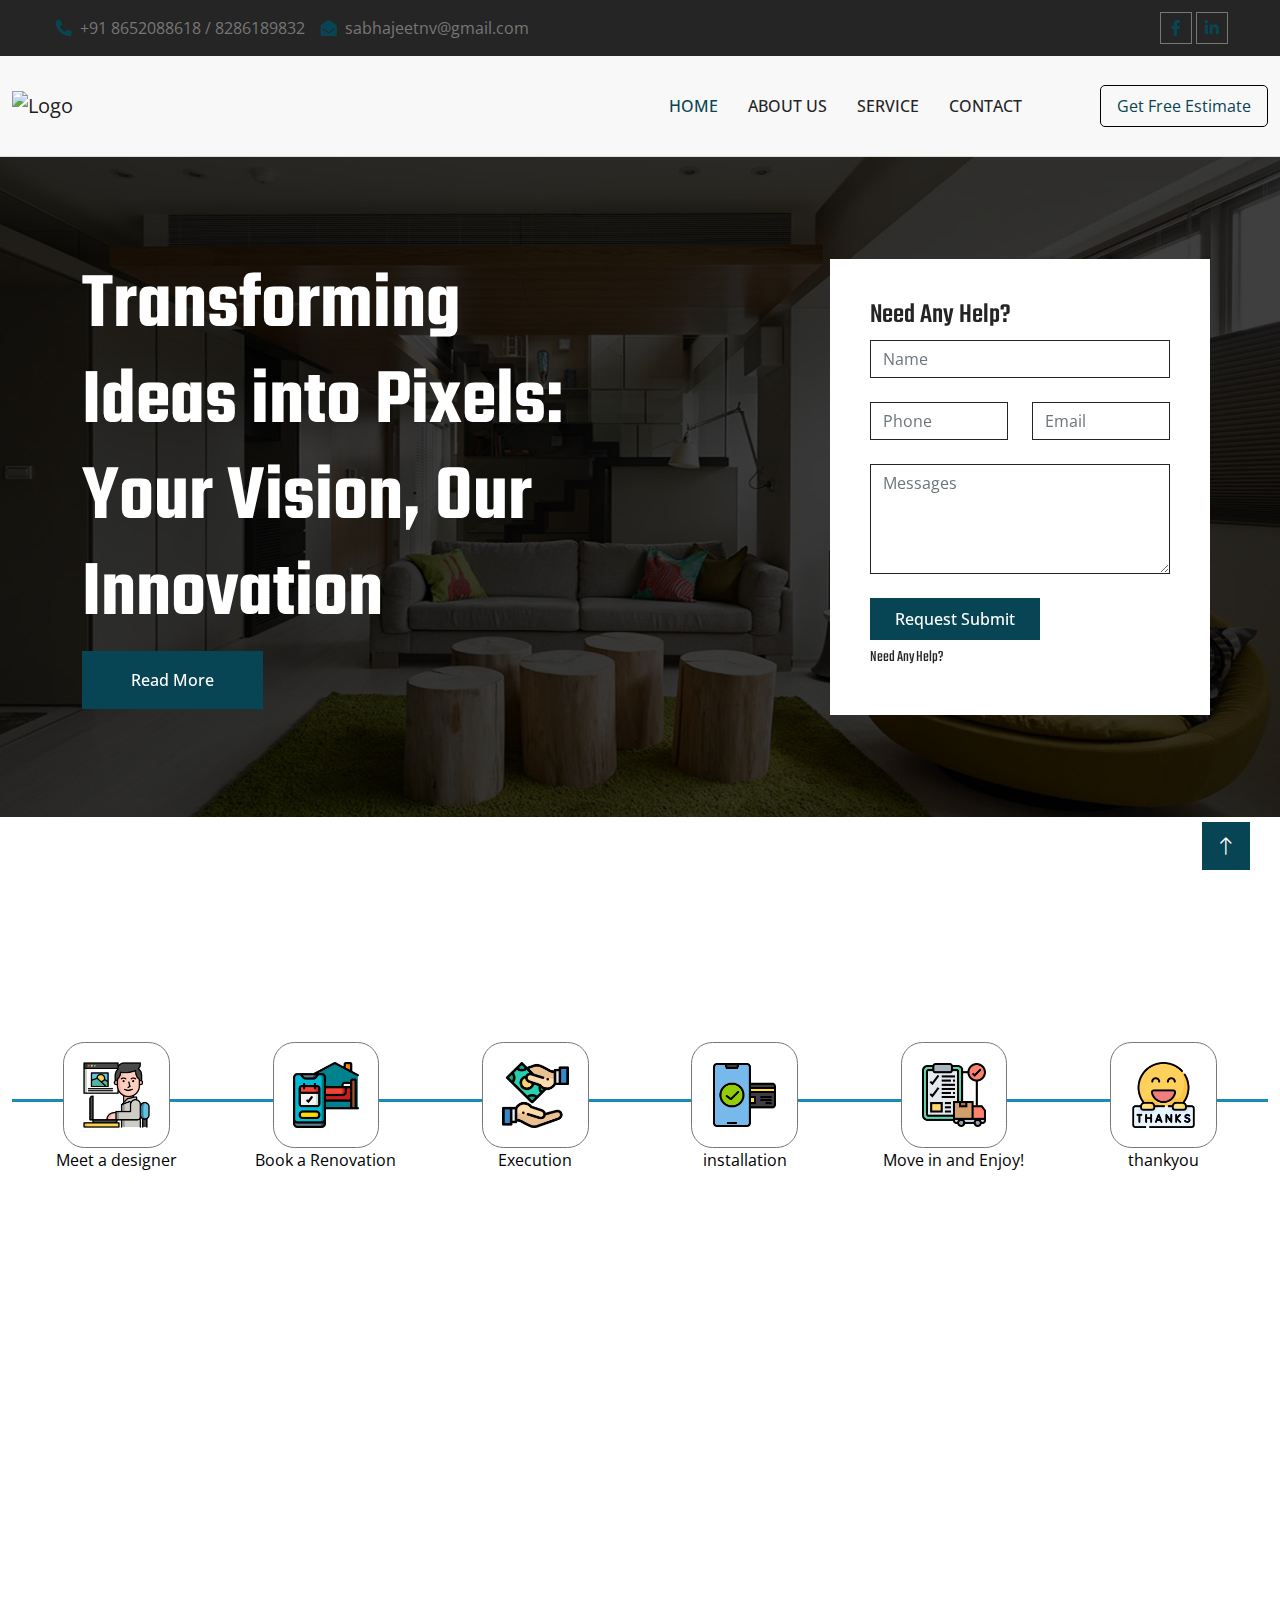
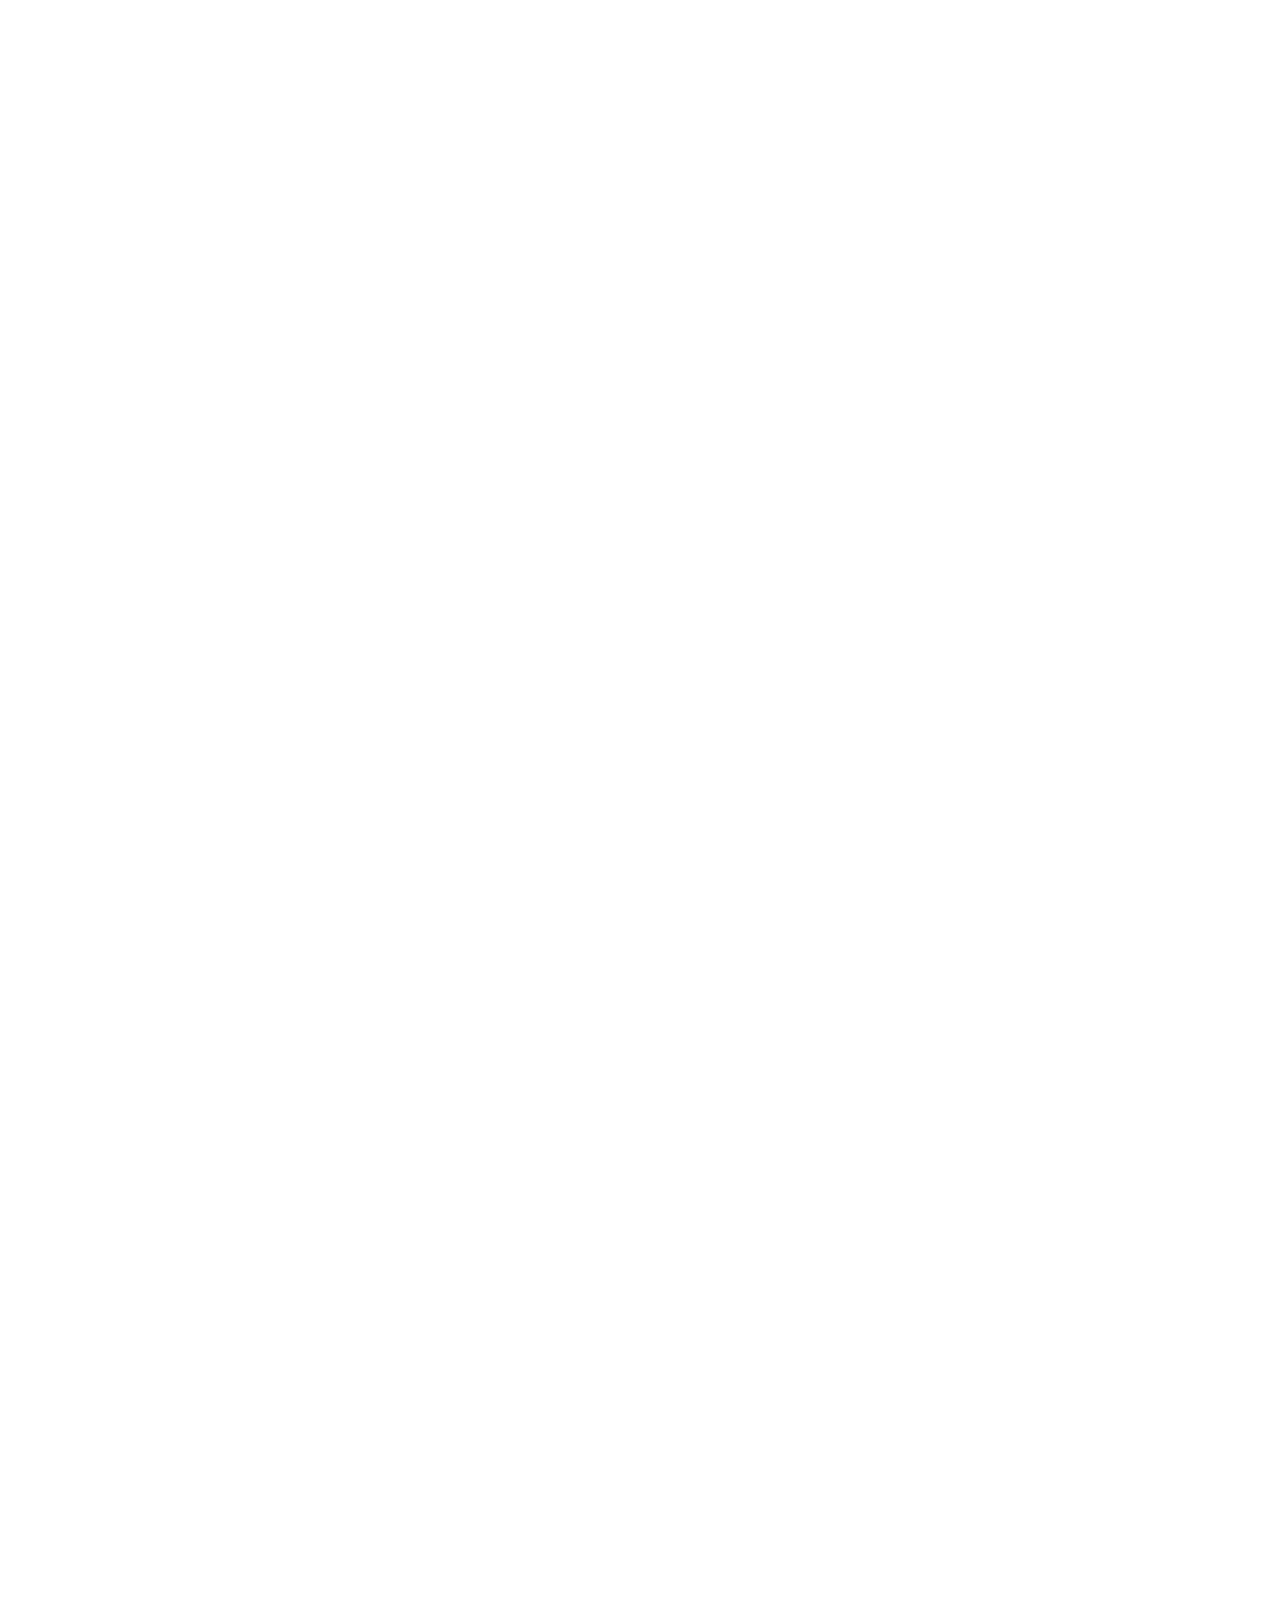
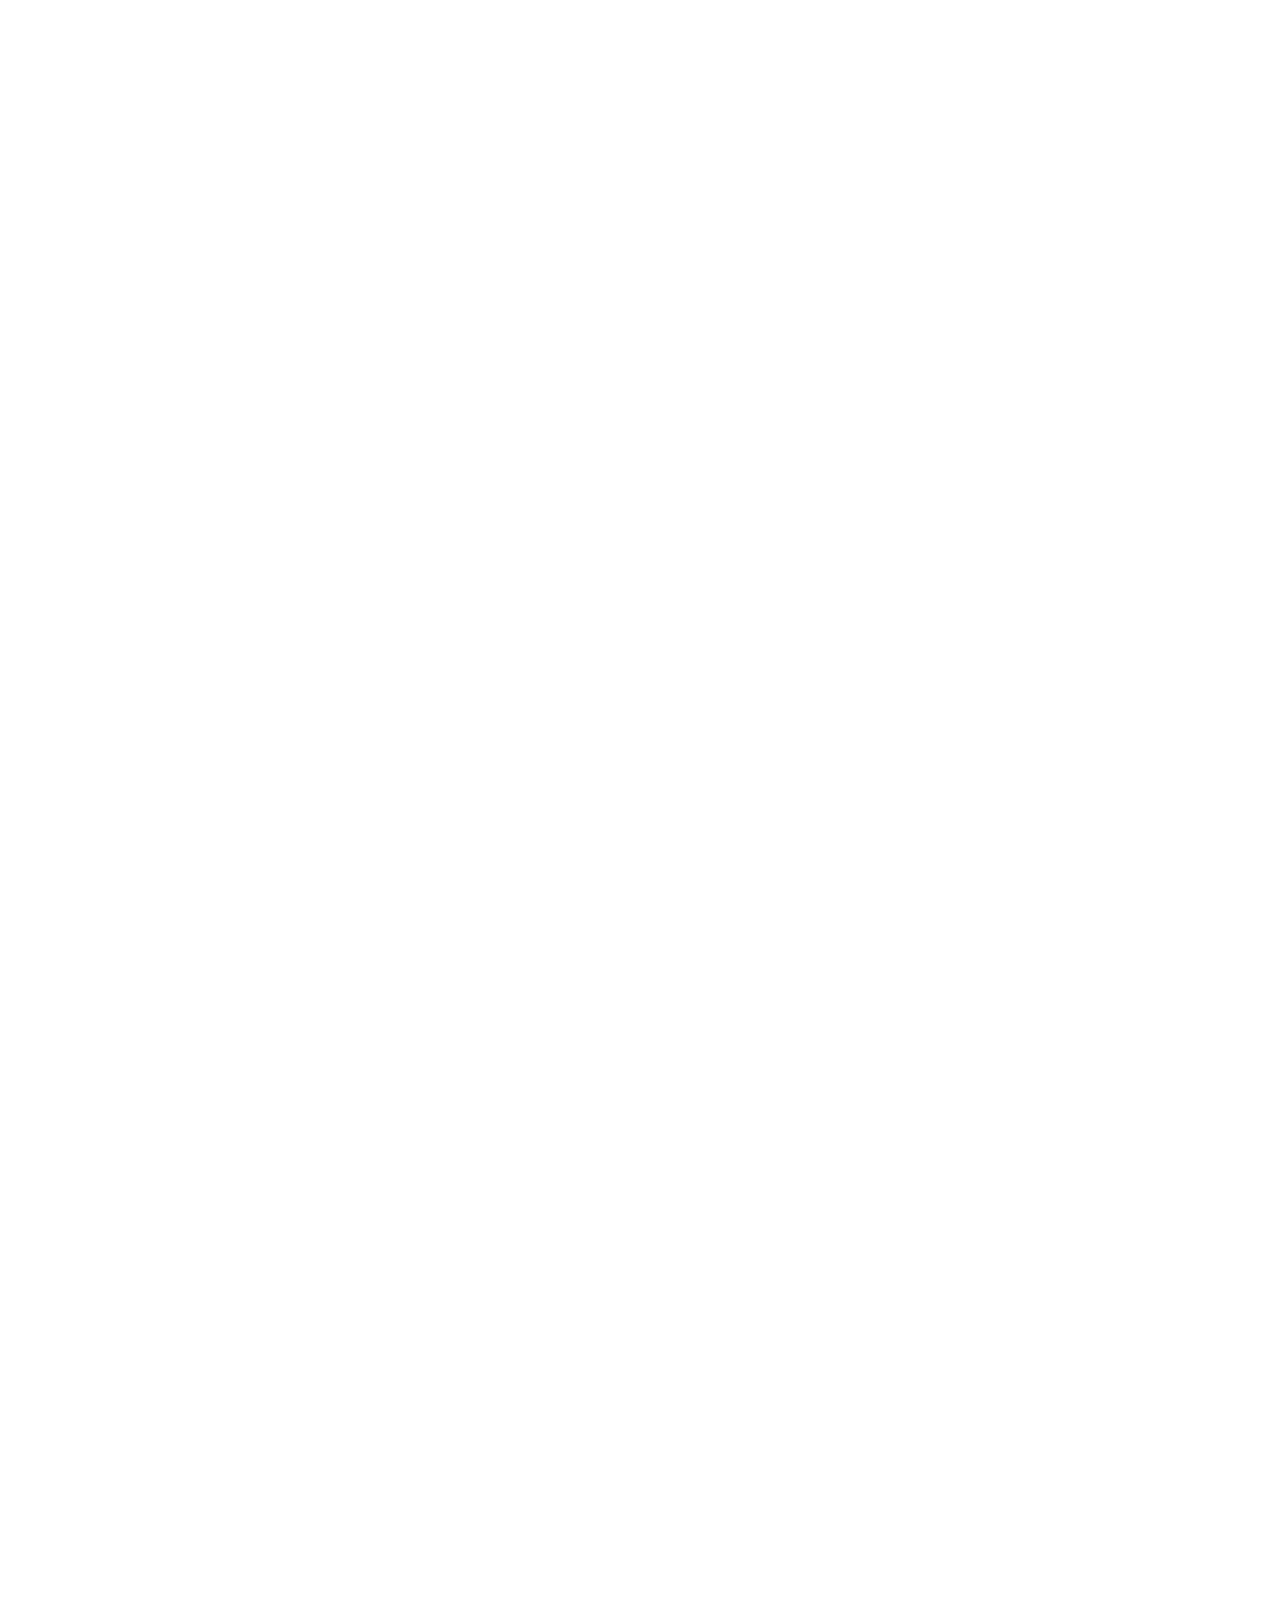
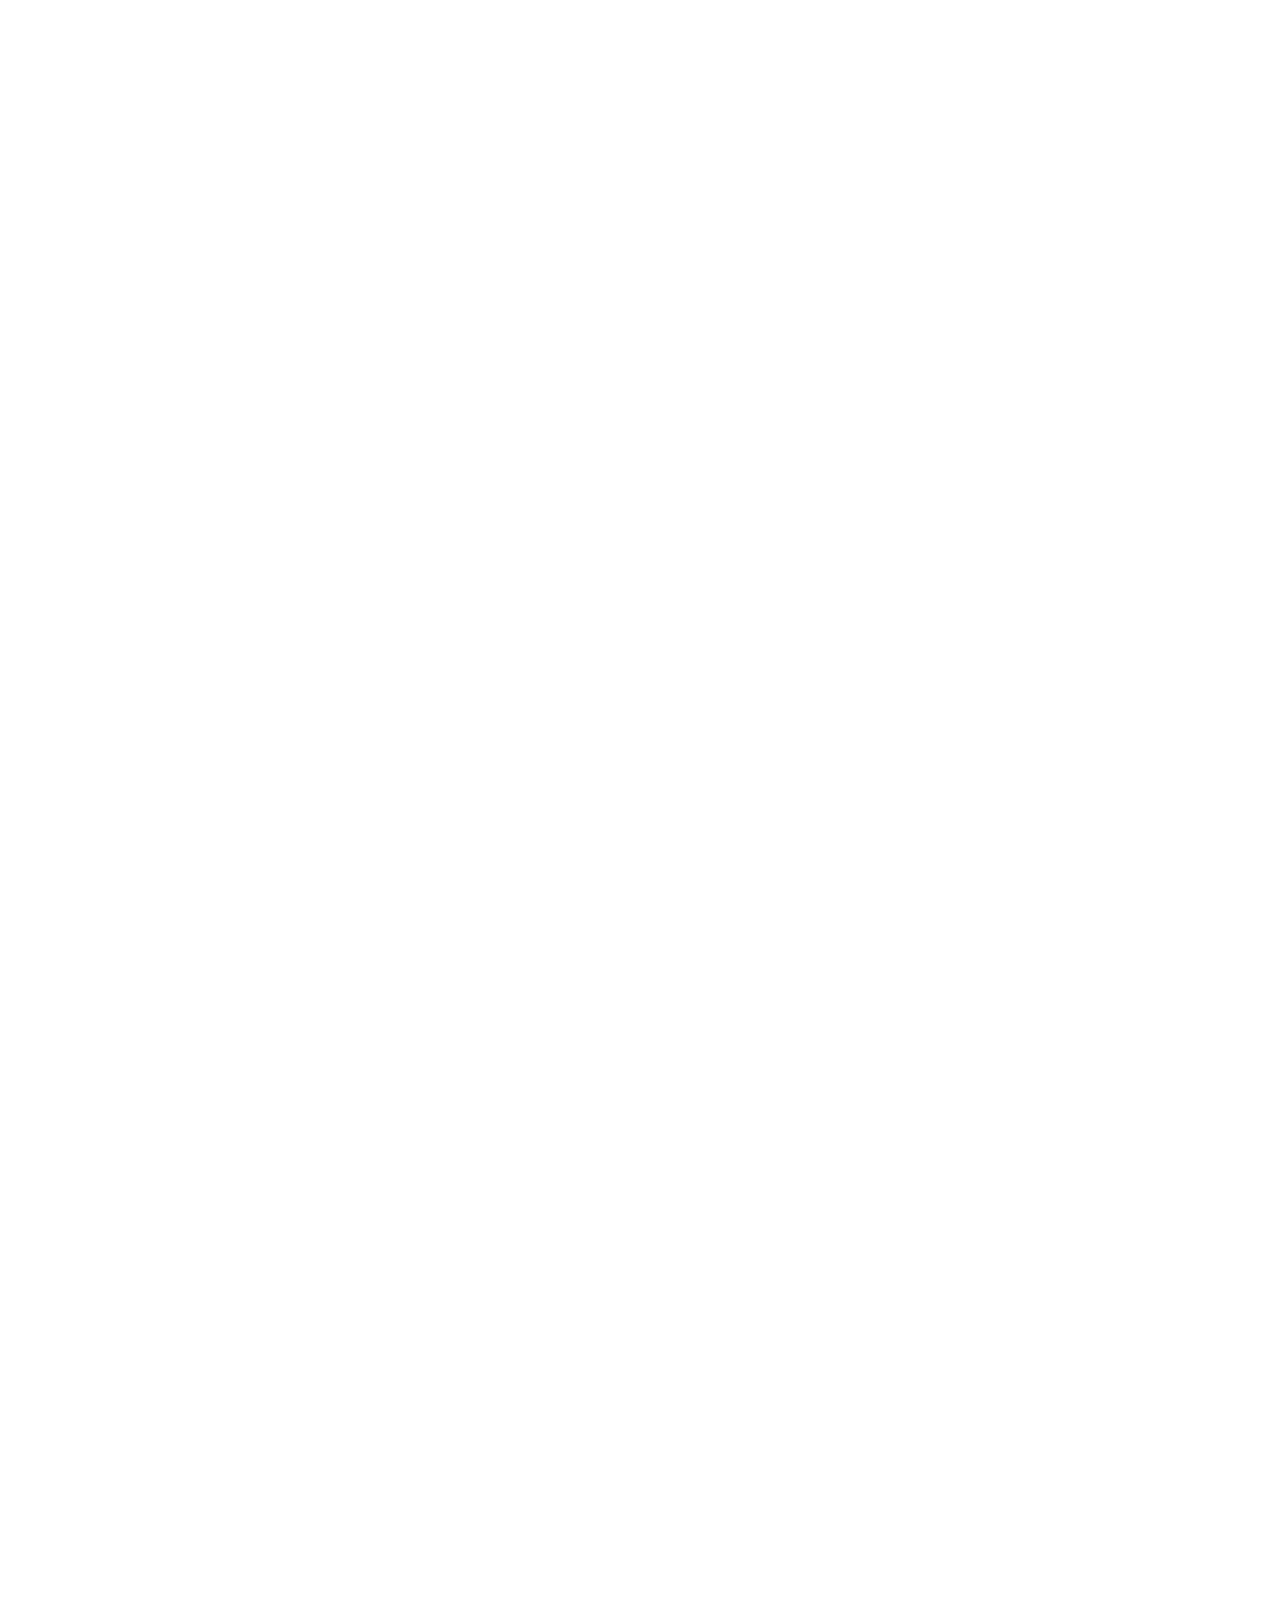
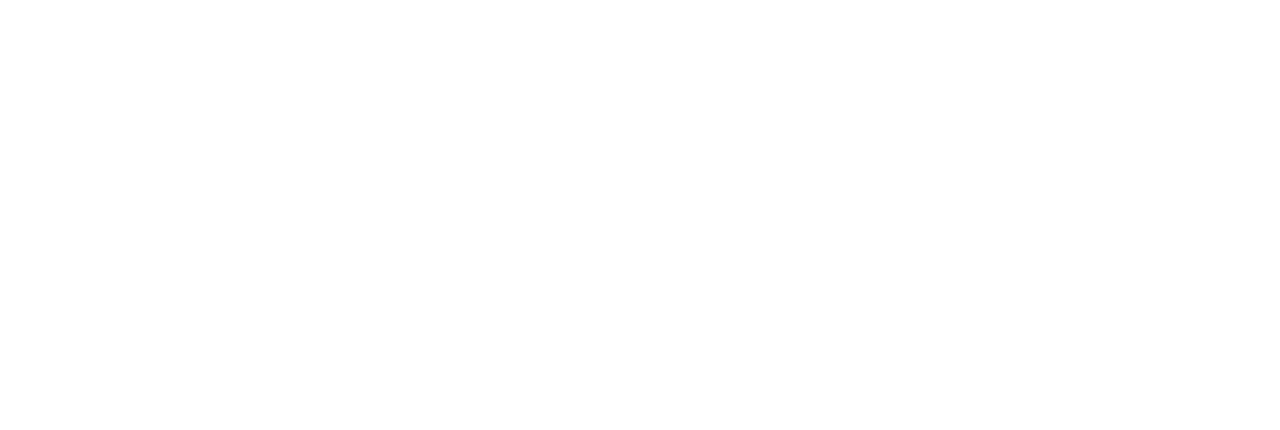
==== commit 9e126fba: "2" ====
--- a/index.html
+++ b/index.html
@@ -1,993 +1,1015 @@
-<!DOCTYPE HTML>
+<!DOCTYPE html>
 <html lang="en">
+
 <head>
-<meta charset="utf-8">
-<meta name="viewport" content="width=device-width, initial-scale=1">
-<meta name="description" content="">
-<meta name="author" content="">
-
-<!-- Favicons -->
-<link rel="shortcut icon" href="favicon.png">
-<link rel="apple-touch-icon" href="apple-touch-icon.png">
-<link rel="apple-touch-icon" sizes="72x72" href="apple-touch-icon-72x72.png">
-<link rel="apple-touch-icon" sizes="114x114" href="apple-touch-icon-114x114.png">
-
-<title>SV Interior</title> 
-
-<!-- Styles -->
-<link href="https://fonts.googleapis.com/css?family=Playfair+Display:400,400i,700,700i|Poppins:300,400,500,600,700" rel="stylesheet">
-<link href="css/style.css" rel="stylesheet" media="screen">
+    <meta charset="utf-8">
+    <title>Arkitektur - Architecture HTML Template</title>
+    <meta content="width=device-width, initial-scale=1.0" name="viewport">
+    <meta content="" name="keywords">
+    <meta content="" name="description">
+
+    <!-- Favicon -->
+    <link href="img/favicon.ico" rel="icon">
+
+    <!-- Google Web Fonts -->
+    <link rel="stylesheet" href="https://cdnjs.cloudflare.com/ajax/libs/font-awesome/6.4.2/css/all.min.css"
+        integrity="sha512-z3gLpd7yknf1YoNbCzqRKc4qyor8gaKU1qmn+CShxbuBusANI9QpRohGBreCFkKxLhei6S9CQXFEbbKuqLg0DA=="
+        crossorigin="anonymous" referrerpolicy="no-referrer" />
+    <link rel="preconnect" href="https://fonts.googleapis.com">
+    <link rel="preconnect" href="https://fonts.gstatic.com" crossorigin>
+    <link
+        href="https://fonts.googleapis.com/css2?family=Open+Sans:wght@400;500;600&family=Teko:wght@400;500;600&display=swap"
+        rel="stylesheet">
+
+    <!-- Icon Font Stylesheet -->
+    <link href="https://cdnjs.cloudflare.com/ajax/libs/font-awesome/5.10.0/css/all.min.css" rel="stylesheet">
+    <link href="https://cdn.jsdelivr.net/npm/bootstrap-icons@1.4.1/font/bootstrap-icons.css" rel="stylesheet">
+
+    <!-- Libraries Stylesheet -->
+    <link href="lib/animate/animate.min.css" rel="stylesheet">
+    <link href="lib/owlcarousel/assets/owl.carousel.min.css" rel="stylesheet">
+    <link href="lib/tempusdominus/css/tempusdominus-bootstrap-4.min.css" rel="stylesheet" />
+
+    <!-- Customized Bootstrap Stylesheet -->
+    <link href="css/bootstrap.min.css" rel="stylesheet">
+
+    <!-- Template Stylesheet -->
+    <link href="css/style.css" rel="stylesheet">
+
+    <!-- update the version number as needed -->
+    <script defer src="/__/firebase/10.1.0/firebase-app-compat.js"></script>
+    <!-- include only the Firebase features as you need -->
+    <script defer src="/__/firebase/10.1.0/firebase-auth-compat.js"></script>
+    <script defer src="/__/firebase/10.1.0/firebase-database-compat.js"></script>
+    <script defer src="/__/firebase/10.1.0/firebase-firestore-compat.js"></script>
+    <script defer src="/__/firebase/10.1.0/firebase-functions-compat.js"></script>
+    <script defer src="/__/firebase/10.1.0/firebase-messaging-compat.js"></script>
+    <script defer src="/__/firebase/10.1.0/firebase-storage-compat.js"></script>
+    <script defer src="/__/firebase/10.1.0/firebase-analytics-compat.js"></script>
+    <script defer src="/__/firebase/10.1.0/firebase-remote-config-compat.js"></script>
+    <script defer src="/__/firebase/10.1.0/firebase-performance-compat.js"></script>
+    <!-- 
+      initialize the SDK after all desired features are loaded, set useEmulator to false
+      to avoid connecting the SDK to running emulators.
+    -->
+    <script defer src="/__/firebase/init.js?useEmulator=true"></script>
+
 </head>
+
 <body>
-<div class="animsition">
-  <div class="wrapper boxed">
-
-    <!-- Content CLick Capture-->
-
-    <div class="click-capture"></div>
-
-    <!-- Sidebar Menu-->
-
-    <div class="menu"> 
-      <span class="close-menu icon-cross2 right-boxed"></span>
-      <div class="menu-lang right-boxed">
-        <a href="" class="active">Eng</a>
-        <a href="">Fra</a>
-        <a href="">Ger</a>
-      </div>
-      <ul class="menu-list right-boxed">
-        <li class="active">
-          <a  href="index.html">Home</a>
-          <ul>
-            <li class="active"><a href="index.html">Classic</a></li>
-            <li><a href="home-fullpage.html">Full page</a></li>
-            <li><a href="../dark/index.html">Dark</a></li>
-          </ul>
-        </li>
-        <li>
-          <a href="works.html">Works</a>
-          <ul>
-            <!-- <li><a href="works-grid.html">Grid</a></li> -->
-            <!-- <li><a href="works-masonry.html">Masonry</a></li> -->
-            <li><a href="Design Ideas.html">Design Ideas</a></li>
-            <li><a href="project-detail.html">Project Detail</a></li>
-          </ul>
-        </li>
-        <li>
-          <a href="Finishes.html">Finishes</a>
-        </li>
-        <li>
-          <a href="career.html">Career</a>
-        </li>
-        <li>
-          <a href="#">Process</a>
-        </li>
-        <li>
-          <a href="contact.html">Book a consultation</a>
-        </li>
-        
-      </ul>
-      <div class="menu-footer right-boxed">
-        <div class="social-list">
-          <a href="" class="icon ion-social-twitter"></a>
-          <a href="" class="icon ion-social-facebook"></a>
-          <a href="" class="icon ion-social-googleplus"></a>
-          <a href="" class="icon ion-social-linkedin"></a>
-          <a href="" class="icon ion-social-dribbble-outline"></a>
-        </div>
-        <div class="copy">© SV Interior 2023. All Rights Reseverd<br><a href="https://phoenixdigitalhub.in/"></a> Design by PHOENIX</div>
-      </div>
-    </div>
-
-    <!-- Navbar -->
-
-    <header class="navbar boxed js-navbar">
-      <button type="button" class="navbar-toggle" data-toggle="collapse" data-target="#navbar-collapse" aria-expanded="false">
-        <span class="icon-bar"></span>
-        <span class="icon-bar"></span>
-        <span class="icon-bar"></span>
-      </button>
-
-      <a class="brand" href="#">
-        <img alt="" src="images/brand.png">
-      </a>
-
-      <div class="social-list hidden-xs">
-        <a href="" class="icon ion-social-twitter"></a>
-        <a href="" class="icon ion-social-facebook"></a>
-        <a href="" class="icon ion-social-googleplus"></a>
-        <a href="" class="icon ion-social-linkedin"></a>
-        <a href="" class="icon ion-social-dribbble-outline"></a>
-      </div>
-
-      <div class="navbar-spacer hidden-sm hidden-xs"></div>
-
-      <address class="navbar-address hidden-sm hidden-xs">call us: <span class="text-dark">+91 86520 88618</span></address>
-    </header>
-    
-    <!-- Jumbotron -->
-    
-    <main class="jumbotron">
-
-      <!-- Start revolution slider -->
-
-      <div class="rev_slider_wrapper">
-        <div id="rev_slider" class="rev_slider tp-overflow-hidden fullscreenbanner">
-          <ul>
-
-            <!-- Slide 1 -->
-
-            <li  data-transition='slideleft' data-slotamount='default'  data-masterspeed="1000" data-fsmasterspeed="1000">
-
-              <!-- Main image-->
-
-              <img src="images/slider/slide1.png" data-bgparallax="5"  alt="" data-bgposition="center 0" data-bgfit="cover" data-bgrepeat="no-repeat" class="rev-slidebg">
-
-              <!-- Layer 1 -->
-
-              <div class="tp-caption tp-shape tp-shapewrapper  tp-resizeme" 
-                data-x="['left']" data-hoffset="['100']" 
-                data-y="['middle','middle','middle','middle']" data-voffset="['-250']" 
-                data-width="270"
-                data-height="5"
-                data-whitespace="nowrap"
-                data-type="shape" 
-                data-responsive_offset="on" 
-                data-frames='[{"from":"x:[-100%];z:0;rX:0deg;rY:0;rZ:0;sX:1;sY:1;skX:0;skY:0;","mask":"x:0px;y:0px;","speed":1000,"to":"o:1;","delay":0,"ease":"Power3.easeInOut"},{"delay":"wait","speed":300,"to":"opacity:0;","ease":"nothing"}]'
-                data-textAlign="['left','left','left','left']"
-                data-paddingtop="[0,0,0,0]"
-                data-paddingright="[0,0,0,0]"
-                data-paddingbottom="[0,0,0,0]"
-                data-paddingleft="[0,0,0,0]"
-
-                style="background-color:#15758B;"> </div>
-
-              <!-- Layer 2 -->
-
-              <div class="tp-caption tp-shape tp-shapewrapper  tp-resizeme" 
-                data-x="['left']" data-hoffset="['370']" 
-                data-y="['middle','middle','middle','middle']" data-voffset="['19']" 
-                data-width="5"
-                data-height="544"
-                data-whitespace="nowrap"
-                data-type="shape" 
-                data-responsive_offset="on" 
-                data-frames='[{"from":"y:[-100%];z:0;rX:0deg;rY:0;rZ:0;sX:1;sY:1;skX:0;skY:0;","mask":"x:0px;y:0px;","speed":1000,"to":"o:1;","delay":600,"ease":"Power3.easeInOut"},{"delay":"wait","speed":300,"to":"opacity:0;","ease":"nothing"}]'
-                data-textAlign="['left','left','left','left']"
-                data-paddingtop="[0,0,0,0]"
-                data-paddingright="[0,0,0,0]"
-                data-paddingbottom="[0,0,0,0]"
-                data-paddingleft="[0,0,0,0]"
-                style="background-color:#15758B;"> </div>
-
-
-              <!-- Layer 3 -->
-
-              <div class="tp-caption tp-shape tp-shapewrapper  tp-resizeme" 
-                data-x="['left']" data-hoffset="['100']" 
-                data-y="['middle','middle','middle','middle']" data-voffset="['289']" 
-                data-width="270"
-                data-height="5"
-                data-whitespace="nowrap"
-                data-type="shape" 
-                data-responsive_offset="on" 
-                data-frames='[{"from":"x:[100%];z:0;rX:0deg;rY:0;rZ:0;sX:1;sY:1;skX:0;skY:0;","mask":"x:0px;y:0px;","speed":1000,"to":"o:1;","delay":1200,"ease":"Power3.easeInOut"},{"delay":"wait","speed":300,"to":"opacity:0;","ease":"nothing"}]'
-                data-textAlign="['left','left','left','left']"
-                data-paddingtop="[0,0,0,0]"
-                data-paddingright="[0,0,0,0]"
-                data-paddingbottom="[0,0,0,0]"
-                data-paddingleft="[0,0,0,0]"
-
-                style="background-color:#15758B;"> </div>
-
-
-              <!-- Layer 4 -->
-
-              <div class="tp-caption tp-shape tp-shapewrapper  tp-resizeme" 
-                data-x="['left']" data-hoffset="['100']" 
-                data-y="['middle','middle','middle','middle']" data-voffset="['19']" 
-                data-width="5"
-                data-height="544"
-                data-whitespace="nowrap"
-                data-type="shape" 
-                data-responsive_offset="on" 
-                data-frames='[{"from":"y:[100%];z:0;rX:0deg;rY:0;rZ:0;sX:1;sY:1;skX:0;skY:0;","mask":"x:0px;y:0px;","speed":1000,"to":"o:1;","delay":1800,"ease":"Power3.easeInOut"},{"delay":"wait","speed":300,"to":"opacity:0;","ease":"nothing"}]'
-                data-textAlign="['left','left','left','left']"
-                data-paddingtop="[0,0,0,0]"
-                data-paddingright="[0,0,0,0]"
-                data-paddingbottom="[0,0,0,0]"
-                data-paddingleft="[0,0,0,0]"
-                style="background-color:#15758B;"> </div>
-
-              <!-- Layer 5 -->
-
-              <div class="slider-title tp-caption tp-resizeme" 
-                data-x="['left']" data-hoffset="['156']"  
-                data-y="['middle','middle','middle','middle']" data-voffset="['-30']"
-                data-textAlign="['left']"
-                data-fontsize="['72', '63','57','50']"
-                data-lineheight="['72','68', '62','54']"
-                data-height="none"
-                data-whitespace="nowrap"
-                data-transform_idle="o:1;"
-                data-transform_in="x:[-155%];z:0;rX:0deg;rY:0deg;rZ:0deg;sX:1;sY:1;skX:0;skY:0;s:2000;e:Power2.easeInOut;" 
-                data-transform_out="y:[100%];s:1000;e:Power2.easeInOut;s:1000;e:Power2.easeInOut;" 
-                data-mask_in="x:50px;y:0px;s:inherit;e:inherit;" 
-                data-mask_out="x:inherit;y:inherit;s:inherit;e:inherit;" 
-                data-start="500" 
-                data-splitin="chars" 
-                data-splitout="none" 
-                data-responsive_offset="on" 
-                data-elementdelay="0.05" style="font-weight:600; letter-spacing:-0.05em;">The luxury<br> residence in<br> forest
-              </div>
-
-
-              <!-- Layer 6 -->
-
-              <div class="slider-title tp-caption" 
-                data-x="['left']" data-hoffset="['156']"  
-                data-y="['middle','middle','middle','middle']" data-voffset="['-170']"
-                data-textAlign="['left']"
-                data-fontsize="['18']"
-                data-lineheight="['20']"
-                data-height="none"
-                data-whitespace="nowrap"
-                data-transform_idle="o:1;"
-                data-transform_in="x:[155%];z:0;rX:0deg;rY:0deg;rZ:0deg;sX:1;sY:1;skX:0;skY:0;s:2000;e:Power2.easeInOut;" 
-                data-transform_out="y:[100%];s:1000;e:Power2.easeInOut;s:1000;e:Power2.easeInOut;" 
-                data-mask_in="x:50px;y:0px;s:inherit;e:inherit;" 
-                data-mask_out="x:inherit;y:inherit;s:inherit;e:inherit;" 
-                data-start="1000" 
-                data-splitin="chars" 
-                data-splitout="none" 
-                data-responsive_offset="on" 
-                data-elementdelay="0.05" style="font-weight:600; letter-spacing:0.1em; text-transform:uppercase;">Residential
-              </div>
-
-              <!-- Layer 7 -->
-
-              <div class="slider-title tp-caption" 
-                data-x="['left']" data-hoffset="['156']"  
-                data-y="['middle','middle','middle','middle']" data-voffset="['230']"
-                data-textAlign="['left']"
-                data-fontsize="['18']"
-                data-lineheight="['20']"
-                data-height="none"
-                data-whitespace="nowrap"
-                data-transform_idle="o:1;"
-                data-transform_in="x:[-105%];z:0;rX:0deg;rY:0deg;rZ:0deg;sX:1;sY:1;skX:0;skY:0;s:2000;e:Power2.easeInOut;" 
-                data-transform_out="y:[100%];s:1000;e:Power2.easeInOut;s:1000;e:Power2.easeInOut;" 
-                data-mask_in="x:50px;y:0px;s:inherit;e:inherit;" 
-                data-mask_out="x:inherit;y:inherit;s:inherit;e:inherit;" 
-                data-start="1500" 
-                data-splitin="none" 
-                data-splitout="none" 
-                data-responsive_offset="on" 
-                data-elementdelay="0.05" style="font-weight:600;">
-                  <a href="" class="link-arrow">See project <i class="icon ion-ios-arrow-thin-right"></i>
-                </a>
-              </div>
-            </li>
-
-            <!-- Slide 2 -->
-
-            <li  data-transition='slideleft' data-slotamount='default' data-masterspeed="1000" data-fsmasterspeed="1000">
-
-              <!-- Main image-->
-
-              <img src="images/slider/slide2.png"  data-bgparallax="5" alt="" data-bgposition="center 0" data-bgfit="cover" data-bgrepeat="no-repeat" class="rev-slidebg">
-
-              <!-- Layer 1 -->
-              <div class="tp-caption tp-shape tp-shapewrapper  tp-resizeme" 
-                data-x="['left']" data-hoffset="['100']" 
-                data-y="['middle','middle','middle','middle']" data-voffset="['-250']" 
-                data-width="270"
-                data-height="5"
-                data-whitespace="nowrap"
-                data-type="shape" 
-                data-responsive_offset="on" 
-                data-frames='[{"from":"x:[-100%];z:0;rX:0deg;rY:0;rZ:0;sX:1;sY:1;skX:0;skY:0;","mask":"x:0px;y:0px;","speed":1000,"to":"o:1;","delay":0,"ease":"Power3.easeInOut"},{"delay":"wait","speed":300,"to":"opacity:0;","ease":"nothing"}]'
-                data-textAlign="['left','left','left','left']"
-                data-paddingtop="[0,0,0,0]"
-                data-paddingright="[0,0,0,0]"
-                data-paddingbottom="[0,0,0,0]"
-                data-paddingleft="[0,0,0,0]"
-
-                style="background-color:#15758B;"> </div>
-
-              <!-- Layer 2 -->
-
-              <div class="tp-caption tp-shape tp-shapewrapper  tp-resizeme" 
-                data-x="['left']" data-hoffset="['370']" 
-                data-y="['middle','middle','middle','middle']" data-voffset="['19']" 
-                data-width="5"
-                data-height="544"
-                data-whitespace="nowrap"
-                data-type="shape" 
-                data-responsive_offset="on" 
-                data-frames='[{"from":"y:[-100%];z:0;rX:0deg;rY:0;rZ:0;sX:1;sY:1;skX:0;skY:0;","mask":"x:0px;y:0px;","speed":1000,"to":"o:1;","delay":600,"ease":"Power3.easeInOut"},{"delay":"wait","speed":300,"to":"opacity:0;","ease":"nothing"}]'
-                data-textAlign="['left','left','left','left']"
-                data-paddingtop="[0,0,0,0]"
-                data-paddingright="[0,0,0,0]"
-                data-paddingbottom="[0,0,0,0]"
-                data-paddingleft="[0,0,0,0]"
-                style="background-color:#15758B;"> </div>
-
-
-              <!-- Layer 3 -->
-
-              <div class="tp-caption tp-shape tp-shapewrapper  tp-resizeme" 
-                data-x="['left']" data-hoffset="['100']" 
-                data-y="['middle','middle','middle','middle']" data-voffset="['289']" 
-                data-width="270"
-                data-height="5"
-                data-whitespace="nowrap"
-                data-type="shape" 
-                data-responsive_offset="on" 
-                data-frames='[{"from":"x:[100%];z:0;rX:0deg;rY:0;rZ:0;sX:1;sY:1;skX:0;skY:0;","mask":"x:0px;y:0px;","speed":1000,"to":"o:1;","delay":1200,"ease":"Power3.easeInOut"},{"delay":"wait","speed":300,"to":"opacity:0;","ease":"nothing"}]'
-                data-textAlign="['left','left','left','left']"
-                data-paddingtop="[0,0,0,0]"
-                data-paddingright="[0,0,0,0]"
-                data-paddingbottom="[0,0,0,0]"
-                data-paddingleft="[0,0,0,0]"
-
-                style="background-color:#15758B;"> </div>
-
-
-              <!-- Layer 4 -->
-
-              <div class="tp-caption tp-shape tp-shapewrapper  tp-resizeme" 
-                data-x="['left']" data-hoffset="['100']" 
-                data-y="['middle','middle','middle','middle']" data-voffset="['19']" 
-                data-width="5"
-                data-height="544"
-                data-whitespace="nowrap"
-                data-type="shape" 
-                data-responsive_offset="on" 
-                data-frames='[{"from":"y:[100%];z:0;rX:0deg;rY:0;rZ:0;sX:1;sY:1;skX:0;skY:0;","mask":"x:0px;y:0px;","speed":1000,"to":"o:1;","delay":1800,"ease":"Power3.easeInOut"},{"delay":"wait","speed":300,"to":"opacity:0;","ease":"nothing"}]'
-                data-textAlign="['left','left','left','left']"
-                data-paddingtop="[0,0,0,0]"
-                data-paddingright="[0,0,0,0]"
-                data-paddingbottom="[0,0,0,0]"
-                data-paddingleft="[0,0,0,0]"
-                style="background-color:#15758B;"> </div>
-
-              <!-- Layer 5 -->
-
-              <div class="slider-title tp-caption tp-resizeme" 
-                data-x="['left']" data-hoffset="['156']"  
-                data-y="['middle','middle','middle','middle']" data-voffset="['-30']"
-                data-textAlign="['left']"
-                data-fontsize="['72', '63','57','50']"
-                data-lineheight="['72','68', '62','54']"
-                data-height="none"
-                data-whitespace="nowrap"
-                data-transform_idle="o:1;"
-                data-transform_in="x:[-155%];z:0;rX:0deg;rY:0deg;rZ:0deg;sX:1;sY:1;skX:0;skY:0;s:2000;e:Power2.easeInOut;" 
-                data-transform_out="y:[100%];s:1000;e:Power2.easeInOut;s:1000;e:Power2.easeInOut;" 
-                data-mask_in="x:50px;y:0px;s:inherit;e:inherit;" 
-                data-mask_out="x:inherit;y:inherit;s:inherit;e:inherit;" 
-                data-start="500" 
-                data-splitin="chars" 
-                data-splitout="none" 
-                data-responsive_offset="on" 
-                data-elementdelay="0.05" style="font-weight:600; letter-spacing:-0.05em;">Small<br> House Near<br> Wroclaw
-              </div>
-
-
-              <!-- Layer 6 -->
-
-              <div class="slider-title tp-caption" 
-                data-x="['left']" data-hoffset="['156']"  
-                data-y="['middle','middle','middle','middle']" data-voffset="['-170']"
-                data-textAlign="['left']"
-                data-fontsize="['18']"
-                data-lineheight="['20']"
-                data-height="none"
-                data-whitespace="nowrap"
-                data-transform_idle="o:1;"
-                data-transform_in="x:[155%];z:0;rX:0deg;rY:0deg;rZ:0deg;sX:1;sY:1;skX:0;skY:0;s:2000;e:Power2.easeInOut;" 
-                data-transform_out="y:[100%];s:1000;e:Power2.easeInOut;s:1000;e:Power2.easeInOut;" 
-                data-mask_in="x:50px;y:0px;s:inherit;e:inherit;" 
-                data-mask_out="x:inherit;y:inherit;s:inherit;e:inherit;" 
-                data-start="1000" 
-                data-splitin="chars" 
-                data-splitout="none" 
-                data-responsive_offset="on" 
-                data-elementdelay="0.05" style="font-weight:600; letter-spacing:0.1em; text-transform:uppercase;">House
-              </div>
-
-              <!-- Layer 7 -->
-
-              <div class="slider-title tp-caption" 
-                data-x="['left']" data-hoffset="['156']"  
-                data-y="['middle','middle','middle','middle']" data-voffset="['230']"
-                data-textAlign="['left']"
-                data-fontsize="['18']"
-                data-lineheight="['20']"
-                data-height="none"
-                data-whitespace="nowrap"
-                data-transform_idle="o:1;"
-                data-transform_in="x:[-105%];z:0;rX:0deg;rY:0deg;rZ:0deg;sX:1;sY:1;skX:0;skY:0;s:2000;e:Power2.easeInOut;" 
-                data-transform_out="y:[100%];s:1000;e:Power2.easeInOut;s:1000;e:Power2.easeInOut;" 
-                data-mask_in="x:50px;y:0px;s:inherit;e:inherit;" 
-                data-mask_out="x:inherit;y:inherit;s:inherit;e:inherit;" 
-                data-start="1500" 
-                data-splitin="none" 
-                data-splitout="none" 
-                data-responsive_offset="on" 
-                data-elementdelay="0.05" style="font-weight:600; ">
-                  <a href="" class="link-arrow">See project <i class="icon ion-ios-arrow-thin-right"></i>
-                </a>
-              </div>
-            </li>
-
-            <!-- Slide 3 -->
-
-            <li data-transition='slideleft' data-slotamount='default' data-masterspeed="1000" data-fsmasterspeed="1000">
-
-              <!-- Main image-->
-
-              <img src="images/slider/slide3.png"  data-bgparallax="5" alt="" data-bgposition="center 0" data-bgfit="cover" data-bgrepeat="no-repeat" class="rev-slidebg">
-
-              <!-- Layer 1 -->
-              <div class="tp-caption tp-shape tp-shapewrapper  tp-resizeme" 
-                data-x="['left']" data-hoffset="['100']" 
-                data-y="['middle','middle','middle','middle']" data-voffset="['-250']" 
-                data-width="270"
-                data-height="5"
-                data-whitespace="nowrap"
-                data-type="shape" 
-                data-responsive_offset="on" 
-                data-frames='[{"from":"x:[-100%];z:0;rX:0deg;rY:0;rZ:0;sX:1;sY:1;skX:0;skY:0;","mask":"x:0px;y:0px;","speed":1000,"to":"o:1;","delay":0,"ease":"Power3.easeInOut"},{"delay":"wait","speed":300,"to":"opacity:0;","ease":"nothing"}]'
-                data-textAlign="['left','left','left','left']"
-                data-paddingtop="[0,0,0,0]"
-                data-paddingright="[0,0,0,0]"
-                data-paddingbottom="[0,0,0,0]"
-                data-paddingleft="[0,0,0,0]"
-
-                style="background-color:#15758B;"> </div>
-
-              <!-- Layer 2 -->
-
-              <div class="tp-caption tp-shape tp-shapewrapper  tp-resizeme" 
-                data-x="['left']" data-hoffset="['370']" 
-                data-y="['middle','middle','middle','middle']" data-voffset="['19']" 
-                data-width="5"
-                data-height="544"
-                data-whitespace="nowrap"
-                data-type="shape" 
-                data-responsive_offset="on" 
-                data-frames='[{"from":"y:[-100%];z:0;rX:0deg;rY:0;rZ:0;sX:1;sY:1;skX:0;skY:0;","mask":"x:0px;y:0px;","speed":1000,"to":"o:1;","delay":600,"ease":"Power3.easeInOut"},{"delay":"wait","speed":300,"to":"opacity:0;","ease":"nothing"}]'
-                data-textAlign="['left','left','left','left']"
-                data-paddingtop="[0,0,0,0]"
-                data-paddingright="[0,0,0,0]"
-                data-paddingbottom="[0,0,0,0]"
-                data-paddingleft="[0,0,0,0]"
-                style="background-color:#15758B;"> </div>
-
-
-              <!-- Layer 3 -->
-              <div class="tp-caption tp-shape tp-shapewrapper  tp-resizeme" 
-                data-x="['left']" data-hoffset="['100']" 
-                data-y="['middle','middle','middle','middle']" data-voffset="['289']" 
-                data-width="270"
-                data-height="5"
-                data-whitespace="nowrap"
-                data-type="shape" 
-                data-responsive_offset="on" 
-                data-frames='[{"from":"x:[100%];z:0;rX:0deg;rY:0;rZ:0;sX:1;sY:1;skX:0;skY:0;","mask":"x:0px;y:0px;","speed":1000,"to":"o:1;","delay":1200,"ease":"Power3.easeInOut"},{"delay":"wait","speed":300,"to":"opacity:0;","ease":"nothing"}]'
-                data-textAlign="['left','left','left','left']"
-                data-paddingtop="[0,0,0,0]"
-                data-paddingright="[0,0,0,0]"
-                data-paddingbottom="[0,0,0,0]"
-                data-paddingleft="[0,0,0,0]"
-
-                style="background-color:#15758B;"> </div>
-
-
-              <!-- Layer 4 -->
-
-              <div class="tp-caption tp-shape tp-shapewrapper  tp-resizeme" 
-                data-x="['left']" data-hoffset="['100']" 
-                data-y="['middle','middle','middle','middle']" data-voffset="['19']" 
-                data-width="5"
-                data-height="544"
-                data-whitespace="nowrap"
-                data-type="shape" 
-                data-responsive_offset="on" 
-                data-frames='[{"from":"y:[100%];z:0;rX:0deg;rY:0;rZ:0;sX:1;sY:1;skX:0;skY:0;","mask":"x:0px;y:0px;","speed":1000,"to":"o:1;","delay":1800,"ease":"Power3.easeInOut"},{"delay":"wait","speed":300,"to":"opacity:0;","ease":"nothing"}]'
-                data-textAlign="['left','left','left','left']"
-                data-paddingtop="[0,0,0,0]"
-                data-paddingright="[0,0,0,0]"
-                data-paddingbottom="[0,0,0,0]"
-                data-paddingleft="[0,0,0,0]"
-                style="background-color:#15758B;"> </div>
-
-              <!-- Layer 5 -->
-
-              <div class="slider-title tp-caption tp-resizeme" 
-                data-x="['left']" data-hoffset="['156']"  
-                data-y="['middle','middle','middle','middle']" data-voffset="['-30']"
-                data-textAlign="['left']"
-                data-fontsize="['72', '63','57','50']"
-                data-lineheight="['72','68', '62','54']"
-                data-height="none"
-                data-whitespace="nowrap"
-                data-transform_idle="o:1;"
-                data-transform_in="x:[-155%];z:0;rX:0deg;rY:0deg;rZ:0deg;sX:1;sY:1;skX:0;skY:0;s:2000;e:Power2.easeInOut;" 
-                data-transform_out="y:[100%];s:1000;e:Power2.easeInOut;s:1000;e:Power2.easeInOut;" 
-                data-mask_in="x:50px;y:0px;s:inherit;e:inherit;" 
-                data-mask_out="x:inherit;y:inherit;s:inherit;e:inherit;" 
-                data-start="500" 
-                data-splitin="chars" 
-                data-splitout="none" 
-                data-responsive_offset="on" 
-                data-elementdelay="0.05" style="font-weight:600; letter-spacing:-0.05em;">The luxury<br> residence in<br> forest
-              </div>
-
-
-              <!-- Layer 6 -->
-
-              <div class="slider-title tp-caption" 
-                data-x="['left']" data-hoffset="['156']"  
-                data-y="['middle','middle','middle','middle']" data-voffset="['-170']"
-                data-textAlign="['left']"
-                data-fontsize="['18']"
-                data-lineheight="['20']"
-                data-height="none"
-                data-whitespace="nowrap"
-                data-transform_idle="o:1;"
-                data-transform_in="x:[155%];z:0;rX:0deg;rY:0deg;rZ:0deg;sX:1;sY:1;skX:0;skY:0;s:2000;e:Power2.easeInOut;" 
-                data-transform_out="y:[100%];s:1000;e:Power2.easeInOut;s:1000;e:Power2.easeInOut;" 
-                data-mask_in="x:50px;y:0px;s:inherit;e:inherit;" 
-                data-mask_out="x:inherit;y:inherit;s:inherit;e:inherit;" 
-                data-start="1000" 
-                data-splitin="chars" 
-                data-splitout="none" 
-                data-responsive_offset="on" 
-                data-elementdelay="0.05" style="font-weight:600; letter-spacing:0.1em; text-transform:uppercase;">Residential
-              </div>
-
-              <!-- Layer 7 -->
-
-              <div class="slider-title tp-caption" 
-                data-x="['left']" data-hoffset="['156']"  
-                data-y="['middle','middle','middle','middle']" data-voffset="['230']"
-                data-textAlign="['left']"
-                data-fontsize="['18']"
-                data-lineheight="['20']"
-                data-height="none"
-                data-whitespace="nowrap"
-                data-transform_idle="o:1;"
-                data-transform_in="x:[-105%];z:0;rX:0deg;rY:0deg;rZ:0deg;sX:1;sY:1;skX:0;skY:0;s:2000;e:Power2.easeInOut;" 
-                data-transform_out="y:[100%];s:1000;e:Power2.easeInOut;s:1000;e:Power2.easeInOut;" 
-                data-mask_in="x:50px;y:0px;s:inherit;e:inherit;" 
-                data-mask_out="x:inherit;y:inherit;s:inherit;e:inherit;" 
-                data-start="1500" 
-                data-splitin="none" 
-                data-splitout="none" 
-                data-responsive_offset="on" 
-                data-elementdelay="0.05" style="font-weight:600; ">
-                  <a href="" class="link-arrow">See project <i class="icon ion-ios-arrow-thin-right"></i>
-                </a>
-              </div>
-            </li>
-          </ul>
-        </div>
-      </div>
-    </main>
-
-    <div class="content">   
-
-      <!-- Section About -->
-
-      <section class="section-about">
+    <!-- Spinner Start -->
+    <div id="spinner"
+        class="show bg-white position-fixed translate-middle w-100 vh-100 top-50 start-50 d-flex align-items-center justify-content-center">
+        <div class="spinner-border position-relative text-primary" style="width: 6rem; height: 6rem;" role="status">
+        </div>
+        <img class="position-absolute top-50 start-50 translate-middle" src="img/SVlogo.png" alt="Icon">
+    </div>
+    <!-- Spinner End -->
+
+
+    <!-- Topbar Start -->
+    <div class="container-fluid bg-dark p-0 wow fadeIn" data-wow-delay="0.1s">
+        <div class="row gx-0 d-none d-lg-flex">
+            <div class="col-lg-7 px-5 text-start">
+                <div class="h-100 d-inline-flex align-items-center py-3 me-3">
+                    <a class="text-body px-2" href="tel:+91 8652088618 / 8286189832"><i
+                            class="fa fa-phone-alt text-primary me-2"></i>+91 8652088618 / 8286189832</a>
+                    <a class="text-body px-2" href="mailto:info@example.com"><i
+                            class="fa fa-envelope-open text-primary me-2"></i>sabhajeetnv@gmail.com</a>
+                </div>
+            </div>
+            <div class="col-lg-5 px-5 text-end">
+                <div class="h-100 d-inline-flex align-items-center">
+                    <a class="btn btn-sm-square btn-outline-body me-1"
+                        href="https://www.facebook.com/SV DESIGEN STUDIO.interiors?mibextid=ZbWKwL"><i
+                            class="fab fa-facebook-f"></i></a>
+                    <!-- <a class="btn btn-sm-square btn-outline-body me-1" href=""><i class="fab fa-twitter"></i></a> -->
+                    <a class="btn btn-sm-square btn-outline-body me-1"
+                        href="https://www.linkedin.com/company/SV DESIGEN STUDIO2019/about/"><i class="fab fa-linkedin-in"></i></a>
+                    <!-- <a class="btn btn-sm-square btn-outline-body me-0" href=""><i class="fab fa-instagram"></i></a> -->
+                </div>
+            </div>
+        </div>
+    </div>
+    <!-- Topbar End -->
+
+
+    <!-- Navbar Start -->
+    <nav class="navbar navbar-expand-lg navbar-light bg-light">
+        <div class="container-fluid logo">
+            <img src="img/SVlogo.png" alt="Logo" class="navbar-brand">
+            <button class="navbar-toggler" type="button" data-bs-toggle="collapse" data-bs-target="#navbarSupportedContent" aria-controls="navbarSupportedContent" aria-expanded="false" aria-label="Toggle navigation">
+                <span class="navbar-toggler-icon"></span>
+            </button>
+            <div class="collapse navbar-collapse justify-content-end gap-5" id="navbarSupportedContent">
+                <ul class="navbar-nav mb-2 mb-lg-0 pa">
+                    <li class="nav-item navi">
+                        <a class="nav-link active" aria-current="page" href="index.html">Home</a>
+                    </li>
+                    <li class="nav-item">
+                        <a class="nav-link" href="about.html">About Us</a>
+                    </li>
+                    <li class="nav-item dropdown">
+                        <a class="nav-link" href="service.html">Service</a>
+                    </li>
+                    <li class="nav-item">
+                        <a class="nav-link" href="contact.html">Contact</a>
+                    </li>
+                </ul>
+                <form class="d-flex">
+                        <a class="nav-link butn1" href="#">Get Free Estimate</a>   
+                    
+                </form>
+            </div>
+        </div>
+    </nav>
+    <!-- Navbar End -->
+
+
+    <!-- Carousel Start -->
+    <div class="container-fluid p-0 pb-5 wow fadeIn" data-wow-delay="0.1s">
+        <div class="owl-carousel header-carousel position-relative">
+            <div class="owl-carousel-item position-relative" data-dot="<img src='img/carousel-1.jpg'>">
+                <img class="img-fluid" src="img/slide1.png" alt="">
+                <div class="owl-carousel-inner">
+                    <div class="container">
+                        <div class="row justify-content-between">
+                            <div class="col-10 col-lg-6">
+                                <h1 class="display-1 text-white animated slideInDown">Transforming Ideas into Pixels: Your Vision, Our Innovation</h1>
+                                <!-- <p class="fs-5 fw-medium text-white mb-4 pb-3">Vero elitr justo clita lorem. Ipsum dolor
+                                    at sed stet sit diam no. Kasd rebum ipsum et diam justo clita et kasd rebum sea
+                                    elitr.</p> -->
+                                <a href="" class="btn btn-primary py-3 px-5 animated slideInLeft">Read More</a>
+                            </div>
+                            <div class="header-form col-10 col-lg-4">
+                                <h3 class="mrt-0 mrb-30">Need Any Help?</h3>
+                                <form action="#">
+                                    <div class="row">
+                                        <div class="col-xl-12 mb-4">
+                                            <div class="mrb-20">
+                                                <input type="text" placeholder="Name" class="form-control">
+                                            </div>
+                                        </div>
+                                        <div class="col-xl-6 mb-4">
+                                            <div class="mrb-20">
+                                                <input type="phone" placeholder="Phone" class="form-control">
+                                            </div>
+                                        </div>
+                                        <div class="col-xl-6 mb-4">
+                                            <div class="mrb-20">
+                                                <input type="email" placeholder="Email" class="form-control">
+                                            </div>
+                                        </div>
+                                        <div class="col-lg-12 mb-4">
+                                            <div class="mrb-20">
+                                                <textarea rows="4" name="message" placeholder="Messages"
+                                                    class="form-control" required=""></textarea>
+                                            </div>
+                                        </div>
+                                        <div class="col-xl-12 mb-2">
+                                            <div class="mrb-0">
+                                                <button type="submit"
+                                                    class="btn btn-primary py-2 px-4 d-none d-lg-block">Request
+                                                    Submit</button>
+                                            </div>
+                                        </div>
+                                    </div>
+                                    <h6 class="mrt-0 mrb-30">Need Any Help?</h6>
+                                </form>
+                            </div>
+                        </div>
+                    </div>
+                </div>
+            </div>
+            <!-- <div class="owl-carousel-item position-relative" data-dot="<img src='img/carousel-2.jpg'>">
+                <img class="img-fluid" src="img/carousel-2.jpg" alt="">
+                <div class="owl-carousel-inner">
+                    <div class="container">
+                        <div class="row justify-content-start">
+                            <div class="col-10 col-lg-8">
+                                <h1 class="display-1 text-white animated slideInDown">Best Architecture And Interior Design Services</h1>
+                                <p class="fs-5 fw-medium text-white mb-4 pb-3">Vero elitr justo clita lorem. Ipsum dolor at sed stet sit diam no. Kasd rebum ipsum et diam justo clita et kasd rebum sea elitr.</p>
+                                <a href="" class="btn btn-primary py-3 px-5 animated slideInLeft">Read More</a>
+                            </div>
+                        </div>
+                    </div>
+                </div>
+            </div>
+            <div class="owl-carousel-item position-relative" data-dot="<img src='img/carousel-3.jpg'>">
+                <img class="img-fluid" src="img/carousel-3.jpg" alt="">
+                <div class="owl-carousel-inner">
+                    <div class="container">
+                        <div class="row justify-content-start">
+                            <div class="col-10 col-lg-8">
+                                <h1 class="display-1 text-white animated slideInDown">Best Architecture And Interior Design Services</h1>
+                                <p class="fs-5 fw-medium text-white mb-4 pb-3">Vero elitr justo clita lorem. Ipsum dolor at sed stet sit diam no. Kasd rebum ipsum et diam justo clita et kasd rebum sea elitr.</p>
+                                <a href="" class="btn btn-primary py-3 px-5 animated slideInLeft">Read More</a>
+                            </div>
+                        </div>
+                    </div>
+                </div>
+            </div> -->
+        </div>
+    </div>
+    <!-- Carousel End -->
+
+    <div class="container-xxl py-5">
+        <div class="wrapper">
+            <div class="bar">
+            </div>
+            <div class="d-flex">
+                <div class="item item-1">
+                    <div class="step">
+                        <img src="roadmap/web-design.png" alt="">
+                        <p>Meet a designer</p>
+                    </div>
+                </div>
+                <div class="item item-2">
+                    <div class="step">
+                        <img src="roadmap/smartphone.png" alt="">
+                        <p>Book a Renovation</p>
+                    </div>
+                </div>
+                <div class="item item-3">
+                    <div class="step">
+                        <img src="roadmap/payment-method.png" alt="">
+                        <p>Execution </p>
+                    </div>
+                </div>
+                <div class="item item-4">
+                    <div class="step">
+                        <img src="roadmap/credit-card.png" alt="">
+                        <p>installation</p>
+                    </div>
+                </div>
+                <div class="item item-5">
+                    <div class="step">
+                        <img src="roadmap/cargo.png" alt="">
+                        <p>Move in and Enjoy!</p>
+                    </div>
+                </div>
+                <div class="item item-5">
+                    <div class="step">
+                        <img src="roadmap/thanks.png" alt="">
+                        <p>thankyou</p>
+                    </div>
+                </div>
+            </div>
+        </div>
+    </div>
+
+
+    <!-- Facts Start -->
+    <div class="container-xxl py-5">
+        <div class="container pt-5">
+            <div class="row g-4">
+                <div class="col-lg-4 col-md-6 wow fadeInUp" data-wow-delay="0.1s">
+                    <div class="fact-item text-center bg-light h-100 p-5 pt-0">
+                        <div class="fact-icon">
+                            <img src="disscount strock/sketch.png" alt="Icon">
+                        </div>
+                        <h3 class="mb-3">Personalised Design</h3>
+
+                    </div>
+                </div>
+                <div class="col-lg-4 col-md-6 wow fadeInUp" data-wow-delay="0.3s">
+                    <div class="fact-item text-center bg-light h-100 p-5 pt-0">
+                        <div class="fact-icon">
+                            <img src="img/icons/icon-3.png" alt="Icon">
+                        </div>
+                        <h3 class="mb-3">Innovative Solutions</h3>
+
+                    </div>
+                </div>
+                <div class="col-lg-4 col-md-6 wow fadeInUp" data-wow-delay="0.5s">
+                    <div class="fact-item text-center bg-light h-100 p-5 pt-0">
+                        <div class="fact-icon">
+                            <img src="disscount strock/offer.png" alt="Icon">
+                        </div>
+                        <h3 class="mb-3">Transparent Pricing</h3>
+
+                    </div>
+                </div>
+            </div>
+        </div>
+    </div>
+    <!-- Facts End -->
+
+
+    <!-- About Start -->
+    <div class="container-xxl py-5">
         <div class="container">
-          <div class="row">
-            <div class="col-md-6">
-              <strong class="section-subtitle">about us</strong>
-              <h2 class="section-title section-about-title">We Are The Leader In The Architectural</h2>
-              <p>For each project we establish relationships with partners who we know will help us create added value for your project. As well as bringing together the public and private sectors, we make sector-overarching links to gather knowledge and to learn from each other</p>
-              <div class="experience-box">
-                <div class="experience-border"></div>
-                <div class="experience-content">
-                  <div class="experience-number">26</div>
-                  <div class="experience-info wow fadeInDown">Years<br>Experience<br>Working</div>
-                </div>
-              </div>
-            </div>
-            <div class="col-md-5 col-md-offset-1">
-              <div class="dots-image">
-                <img alt="" class="about-img img-responsive" src="images/1-470x660.png">
-                <div class="dots"></div>
-              </div>
-            </div>
-          </div>
-        </div>
-      </section>
-
-      <!-- Section Projects -->
-
-      <section>
-        <div class="text-white section-3" style="z-index: 4; transform: translate3d(0px, 0px, 0px);">
-          <div class="scroll-wrap">
-            <div class="bg-changer">
-              <div class="section-bg" style="background-image:url(images/bg/bg2.PNG);"></div>
-              <div class="section-bg" style="background-image:url(images/bg/bg2-2.PNG);"></div>
-              <div class="section-bg active" style="background-image:url(images/bg/bg2-3.PNG);"></div>
-              <div class="section-bg" style="background-image:url(images/bg/bg2-4.PNG);"></div>
-              <div class="section-bg" style="background-image:url(images/bg/bg2-5.PNG);"></div>
-              <div class="section-bg" style="background-image:url(images/bg/bg2-6.PNG);"></div>
-            </div>
-            <div class="scrollable-content">
-              <div class="vertical-centred">
-                <div class="boxed boxed-inner">
-                  <div class="vertical-title hidden-xs hidden-sm"><span>our services</span></div>
-                  <div class="boxed">
-                    <div class="container">
-                      <div class="intro">
-                        <div class="row">
-                          <div class="col-md-12">
-                            <h2 class="title-uppercase text-white">Our Services</h2>
-                            <div class="row-project-box row">
-                              <div class="col-project-box col-sm-6 col-md-4 col-lg-3">
-                                <a href="" class="project-box">
-                                  <div class="project-box-inner">
-                                    <h5>UCAM Minimalist Apartment</h5>
-                                    <div class="project-category">House Design</div>
-                                  </div>
-                                </a>
-                              </div>
-                              <div class="col-project-box col-sm-6 col-md-4 col-lg-3">
-                                <a href="" class="project-box">
-                                  <div class="project-box-inner">
-                                    <h5>Scadinavan Living Room</h5>
-                                    <div class="project-category">House Design</div>
-                                  </div>
-                                </a>
-                              </div>
-                              <div class="col-project-box col-sm-6 col-md-4 col-lg-3">
-                                <a href="" class="project-box">
-                                  <div class="project-box-inner">
-                                    <h5>Office For Fashion Brand Store</h5>
-                                    <div class="project-category">Commercial Design</div>
-                                  </div>
-                                </a>
-                              </div>
-                              <div class="col-project-box col-sm-6 col-md-4 col-lg-3">
-                                <a href="" class="project-box">
-                                  <div class="project-box-inner">
-                                    <h5>Rennovate Toilet</h5>
-                                    <div class="project-category">House Design</div>
-                                  </div>
-                                </a>
-                              </div>
-                              <div class="col-project-box col-sm-6 col-md-4 col-lg-3">
-                                <a href="" class="project-box">
-                                  <div class="project-box-inner">
-                                    <h5>Rennovate Toilet</h5>
-                                    <div class="project-category">House Design</div>
-                                  </div>
-                                </a>
-                              </div>
-                              <div class="col-project-box col-sm-6 col-md-4 col-lg-3">
-                                <a href="" class="project-box">
-                                  <div class="project-box-inner">
-                                    <h5>Rennovate Toilet</h5>
-                                    <div class="project-category">House Design</div>
-                                  </div>
-                                </a>
-                              </div>
-                            </div>
-                            <a href="#" class="h5 link-arrow text-white">view all projects <i class="icon icon-chevron-right"></i></a>
-                          </div>
-                        </div>
-                      </div>
-                    </div>
-                  </div>
-                </div>
-              </div>
-            </div>
-          </div>
-        </div>
-      </section>
-
-      <section class="section-projects section">
+            <div class="row g-5">
+                <div class="col-lg-6 wow fadeIn" data-wow-delay="0.1s">
+                    <div class="about-img">
+                        <img class="img-fluid" src="inrerior/Living-Room-14.jpg" alt="">
+                        <img class="img-fluid" src="inrerior/2ff4daa71fcbce6596ec218982f51f9f.jpg" alt="">
+                    </div>
+                </div>
+                <div class="col-lg-6 wow fadeIn" data-wow-delay="0.5s">
+                    <h4 class="section-title">About Us</h4>
+                    <h1 class="display-5 mb-4">A Creative interior designing Agency For Your Dream Home</h1>
+                    <p>   Elevate your living spaces with SV Design Studio, a creative force in interior design dedicated to bringing your dream home to life. Our skilled team blends innovation and artistic flair, ensuring each corner reflects your unique style. 
+                        From conceptualization to execution, we craft personalized environments that resonate with your vision.</p>
+                    <p class="mb-4">At SV Design Studio, we understand your home is a canvas of personal expression,
+                         and our mission is to turn it into a masterpiece. Focusing on creativity and functionality, 
+                         we meticulously design interiors that seamlessly blend style and practicality. Trust us to provide a bespoke interior design experience, exceeding expectations and enhancing the comfort and beauty of your dream home.
+                    </p>
+                    <div class="d-flex align-items-center mb-5">
+                        <div class="d-flex flex-shrink-0 align-items-center justify-content-center border border-5 border-primary"
+                            style="width: 120px; height: 120px;">
+                            <h1 class="display-1 mb-n2" data-toggle="counter-up">06</h1>
+                        </div>
+                        <div class="ps-4">
+                            <h3>Years</h3>
+                            <h3>Working</h3>
+                            <h3 class="mb-0">Experience</h3>
+                        </div>
+                    </div>
+                    <a class="btn btn-primary py-3 px-5" href="">Read More</a>
+                </div>
+            </div>
+        </div>
+    </div>
+    <!-- About End -->
+
+
+    <!-- Service Start -->
+    <div class="container-xxl py-5">
         <div class="container">
-          <div class="row">
-            <div class="col-lg-5">
-               <h2 class="section-title">Latest Projects</h2>
-            </div>        
-          </div>
-        </div>
-        <div class="project-carousel owl-carousel">
-          <div class="project-item item-shadow building">
-            <img alt="" class="img-responsive" src="images/projects/1-426x574.png">
-            <div class="project-hover">
-              <div class="project-hover-content">
-                <h3 class="project-title">Triangle<br>Concrete House<br>On Lake</h3>
-                <p class="project-description">Lorem ipsum dolor sit amet, consectetur adipil pcing elit. Proin nunc leo, rhoncus sit amet tolil arcu vel, pharetra volutpat sem lorn Donec tincidunt velit nec laoreet semper...</p>
-              </div>
-            </div>
-            <a href="" class="link-arrow">See project <i class="icon ion-ios-arrow-right"></i></a>
-          </div>
-          <div class="project-item item-shadow building">
-            <img alt="" class="img-responsive" src="images/projects/1-426x574.png">
-            <div class="project-hover">
-              <div class="project-hover-content">
-                <h3 class="project-title">Ocean<br>Museum<br>Italy</h3>
-                <p class="project-description">Lorem ipsum dolor sit amet, consectetur adipil pcing elit. Proin nunc leo, rhoncus sit amet tolil arcu vel, pharetra volutpat sem lorn Donec tincidunt velit nec laoreet semper...</p>
-              </div>
-            </div>
-            <a href="" class="link-arrow">See project <i class="icon ion-ios-arrow-right"></i></a>
-          </div>
-          <div class="project-item item-shadow building">
-            <img alt="" class="img-responsive" src="images/projects/1-426x574.png">
-            <div class="project-hover">
-              <div class="project-hover-content">
-                <h3 class="project-title">Milko<br>Co-Working<br>Building</h3>
-                <p class="project-description">Lorem ipsum dolor sit amet, consectetur adipil pcing elit. Proin nunc leo, rhoncus sit amet tolil arcu vel, pharetra volutpat sem lorn Donec tincidunt velit nec laoreet semper...</p>
-              </div>
-            </div>
-            <a href="" class="link-arrow">See project <i class="icon ion-ios-arrow-right"></i></a>
-          </div>
-          <div class="project-item item-shadow building">
-            <img alt="" class="img-responsive" src="images/projects/1-426x574.png">
-            <div class="project-hover">
-              <div class="project-hover-content">
-                <h3 class="project-title">Redesign<br>Interior For<br>Villa</h3>
-                <p class="project-description">Lorem ipsum dolor sit amet, consectetur adipil pcing elit. Proin nunc leo, rhoncus sit amet tolil arcu vel, pharetra volutpat sem lorn Donec tincidunt velit nec laoreet semper...</p>
-              </div>
-            </div>
-            <a href="" class="link-arrow">See project <i class="icon ion-ios-arrow-right"></i></a>
-          </div>
-          <div class="project-item item-shadow interior-exterior">
-            <img alt="" class="img-responsive" src="images/projects/1-426x574.png">
-            <div class="project-hover">
-              <div class="project-hover-content">
-                <h3 class="project-title">Wooden<br>Hozirontal<br>Villa</h3>
-                <p class="project-description">Lorem ipsum dolor sit amet, consectetur adipil pcing elit. Proin nunc leo, rhoncus sit amet tolil arcu vel, pharetra volutpat sem lorn Donec tincidunt velit nec laoreet semper...</p>
-              </div>
-            </div>
-            <a href="" class="link-arrow">See project <i class="icon ion-ios-arrow-right"></i></a>
-          </div>
-          <div class="project-item item-shadow interior-exterior">
-            <img alt="" class="img-responsive" src="images/projects/1-426x574.png">
-            <div class="project-hover">
-              <div class="project-hover-content">
-                <h3 class="project-title">Small<br>House Near<br>Wroclaw</h3>
-                <p class="project-description">Lorem ipsum dolor sit amet, consectetur adipil pcing elit. Proin nunc leo, rhoncus sit amet tolil arcu vel, pharetra volutpat sem lorn Donec tincidunt velit nec laoreet semper...</p>
-              </div>
-            </div>
-            <a href="" class="link-arrow">See project <i class="icon ion-ios-arrow-right"></i></a>
-          </div>
-          <div class="project-item item-shadow interior-exterior">
-            <img alt="" class="img-responsive" src="images/projects/1-426x574.png">
-            <div class="project-hover">
-              <div class="project-hover-content">
-                <h3 class="project-title">Bellecomde<br>Holiday<br>Residence</h3>
-                <p class="project-description">Lorem ipsum dolor sit amet, consectetur adipil pcing elit. Proin nunc leo, rhoncus sit amet tolil arcu vel, pharetra volutpat sem lorn Donec tincidunt velit nec laoreet semper...</p>
-              </div>
-            </div>
-            <a href="" class="link-arrow">See project <i class="icon ion-ios-arrow-right"></i></a>
-          </div>
-          <div class="project-item item-shadow interior-exterior">
-            <img alt="" class="img-responsive" src="images/projects/1-426x574.png">
-            <div class="project-hover">
-              <div class="project-hover-content">
-                <h3 class="project-title">Cubic<br>Inter Mesuem<br>In Rome</h3>
-                <p class="project-description">Lorem ipsum dolor sit amet, consectetur adipil pcing elit. Proin nunc leo, rhoncus sit amet tolil arcu vel, pharetra volutpat sem lorn Donec tincidunt velit nec laoreet semper...</p>
-              </div>
-            </div>
-            <a href="" class="link-arrow">See project <i class="icon ion-ios-arrow-right"></i></a>
-          </div>
-        </div>
-      </section>
-
-      <!-- Section Clients -->
-
-      <section class="section-clients section bg-dots">
+            <div class="text-center mx-auto mb-5 wow fadeInUp" data-wow-delay="0.1s" style="max-width: 600px;">
+                <h4 class="section-title">Our Services</h4>
+                <h1 class="display-5 mb-4">We Focused On Modern Architecture And Interior Design</h1>
+            </div>
+
+            <div>
+                <!-------frist raw-------->
+                <div class="row mb-4">
+
+                    <div class=" col-6 col-lg-3 col-md-4 wow fadeInUp  wow fadeInUp " data-wow-delay="0.1s"
+                        style="visibility: visible; animation-delay: 0.1s; animation-name: fadeInUp;">
+                        <div class="service-item position-relative text-center ">
+                            <div class="service-text p-5">
+                                <img class="mb-4" src="strocks/kitchen (1).png" alt="Icon">
+                                <h3 class="mb-3">Crockery Unit</h3>
+                            </div>
+                        </div>
+                    </div>
+
+                    <div class="col-6 col-lg-3 col-md-4  wow fadeInUp " data-wow-delay="0.1s"
+                        style="visibility: visible; animation-delay: 0.1s; animation-name: fadeInUp;">
+                        <div class="service-item position-relative text-center ">
+                            <div class="service-text p-5">
+                                <img class="mb-4" src="strocks/wardrobe.png" Icon">
+                                <h3 class="mb-3">Storage & Wardrobe</h3>
+                            </div>
+                        </div>
+                    </div>
+
+                    <div class="col-6 col-lg-3 col-md-4  wow fadeInUp " data-wow-delay="0.1s"
+                        style="visibility: visible; animation-delay: 0.1s; animation-name: fadeInUp;">
+                        <div class="service-item position-relative text-center ">
+                            <div class="service-text p-5">
+                                <img class="mb-4" src="strocks/office-desk.png" alt="Icon">
+                                <h3 class="mb-3">Study table</h3>
+                            </div>
+                        </div>
+                    </div>
+
+                    <div class="col-6 col-lg-3 col-md-4  wow fadeInUp " data-wow-delay="0.1s"
+                        style="visibility: visible; animation-delay: 0.1s; animation-name: fadeInUp;">
+                        <div class="service-item position-relative text-center ">
+                            <div class="service-text p-5">
+                                <img class="mb-4" src="strocks/tv-unit.png" alt="Icon">
+                                <h3 class="mb-3">Tv unit</h3>
+                            </div>
+                        </div>
+                    </div>
+                </div>
+
+                <div class="row mb-4">
+
+                    <div class="col-6 col-lg-3 col-md-4  wow fadeInUp " data-wow-delay="0.1s"
+                        style="visibility: visible; animation-delay: 0.1s; animation-name: fadeInUp;">
+                        <div class="service-item position-relative text-center ">
+                            <div class="service-text p-5">
+                                <img class="mb-4" src="strocks/dining-table.png" alt="Icon">
+                                <h3 class="mb-3">Movable Furniture</h3>
+                            </div>
+                        </div>
+                    </div>
+
+                    <div class="col-6 col-lg-3 col-md-4  wow fadeInUp " data-wow-delay="0.1s"
+                        style="visibility: visible; animation-delay: 0.1s; animation-name: fadeInUp;">
+                        <div class="service-item position-relative text-center ">
+                            <div class="service-text p-5">
+                                <img class="mb-4" src="strocks/painting.png" alt="Icon">
+                                <h3 class="mb-3">Wallpaper</h3>
+                            </div>
+                        </div>
+                    </div>
+
+                    <div class="ccol-6 col-lg-3 col-md-4  wow fadeInUp " data-wow-delay="0.1s"
+                        style="visibility: visible; animation-delay: 0.1s; animation-name: fadeInUp;">
+                        <div class="service-item position-relative text-center ">
+                            <div class="service-text p-5">
+                                <img class="mb-4" src="strocks/lamp.png" alt="Icon">
+                                <h3 class="mb-3">Lights</h3>
+                            </div>
+                        </div>
+                    </div>
+
+                    <div class="col-6 col-lg-3 col-md-4  wow fadeInUp " data-wow-delay="0.1s"
+                        style="visibility: visible; animation-delay: 0.1s; animation-name: fadeInUp;">
+                        <div class="service-item position-relative text-center ">
+                            <div class="service-text p-5">
+                                <img class="mb-4" src="strocks/bunk-bed.png" alt="Icon">
+                                <h3 class="mb-3">Kids Bedroom</h3>
+                            </div>
+                        </div>
+                    </div>
+                </div>
+
+                <div class="row mb-4">
+
+                    <div class="col-6 col-lg-3 col-md-4  wow fadeInUp " data-wow-delay="0.1s"
+                        style="visibility: visible; animation-delay: 0.1s; animation-name: fadeInUp;">
+                        <div class="service-item position-relative text-center ">
+                            <div class="service-text p-5">
+                                <img class="mb-4" src="strocks/paint-roller.png" alt="Icon">
+                                <h3 class="mb-3">Wall Paint</h3>
+                            </div>
+                        </div>
+                    </div>
+
+                    <div class="col-6 col-lg-3 col-md-4  wow fadeInUp " data-wow-delay="0.1s"
+                        style="visibility: visible; animation-delay: 0.1s; animation-name: fadeInUp;">
+                        <div class="service-item position-relative text-center ">
+                            <div class="service-text p-5">
+                                <img class="mb-4" src="strocks/bathtub.png" alt="Icon">
+                                <h3 class="mb-3">Bathroom</h3>
+                            </div>
+                        </div>
+                    </div>
+
+                    <div class="col-6 col-lg-3 col-md-4  wow fadeInUp " data-wow-delay="0.1s"
+                        style="visibility: visible; animation-delay: 0.1s; animation-name: fadeInUp;">
+                        <div class="service-item position-relative text-center ">
+                            <div class="service-text p-5">
+                                <img class="mb-4" src="strocks/lamp-decor.png" alt="Icon">
+                                <h3 class="mb-3">False ceiling</h3>
+                            </div>
+                        </div>
+                    </div>
+
+                    <div class="col-6 col-lg-3 col-md-4  wow fadeInUp " data-wow-delay="0.1s"
+                        style="visibility: visible; animation-delay: 0.1s; animation-name: fadeInUp;">
+                        <div class="service-item position-relative text-center ">
+                            <div class="service-text p-5">
+                                <img class="mb-4" src="strocks/kitchen.png" alt="Icon">
+                                <h3 class="mb-3">kitchen</h3>
+                            </div>
+                        </div>
+                    </div>
+                </div>
+
+
+            </div>
+        </div>
+    </div>
+
+    <!-- Service End -->
+
+
+    <!-- Feature Start -->
+    <div class="container-xxl py-5">
         <div class="container">
-          <h2 class="section-title">From Great Our Clients</h2>
-          <div class="client-carousel owl-carousel">
-            <div class="client-carousel-item">
-              <img alt="" class="client-img" src="images/clients/1-92x92.jpg">
-              <div class="client-box">
-                <img alt="" class="image-quote" src="images/image-icons/icon-quote.png">
-                <div class="client-title">
-                  <span class="client-name">Adam Stone</span> 
-                  <span class="client-company">/ CEO at Google INC</span>
-                </div>
-                <p class="client-description">Sed elit quam, iaculis sed semper sit amet udin vitae nibh. at magna akal semperFusce commodo molestie luctus.Lorem ipsum Dolor tusima olatiup.</p>
-              </div>
-            </div>
-            <div class="client-carousel-item">
-              <img alt="" class="client-img" src="images/clients/2-92x92.jpg">
-              <div class="client-box">
-                <img alt="" class="image-quote" src="images/image-icons/icon-quote.png">
-                <div class="client-title">
-                  <span class="client-name">Anabella Kleva </span> 
-                  <span class="client-company">/ Managerment at Envato</span>
-                </div>
-                <p class="client-description">Sed elit quam, iaculis sed semper sit amet udin vitae nibh. at magna akal semperFusce commodo molestie luctus.Lorem ipsum Dolor tusima olatiup.</p>
-              </div>
-            </div>
-            <div class="client-carousel-item">
-              <img alt="" class="client-img" src="images/clients/1-92x92.jpg">
-              <div class="client-box">
-                <img alt="" class="image-quote" src="images/image-icons/icon-quote.png">
-                <div class="client-title">
-                  <span class="client-name">Adam Stone</span> 
-                  <span class="client-company">/ CEO at Google INC</span>
-                </div>
-                <p class="client-description">Sed elit quam, iaculis sed semper sit amet udin vitae nibh. at magna akal semperFusce commodo molestie luctus.Lorem ipsum Dolor tusima olatiup. Sed elit quam, iaculis sed semper sit amet udin vitae nibh</p>
-              </div>
-            </div>
-            <div class="client-carousel-item">
-              <img alt="" class="client-img" src="images/clients/2-92x92.jpg">
-              <div class="client-box">
-                <img alt="" class="image-quote" src="images/image-icons/icon-quote.png">
-                <div class="client-title">
-                  <span class="client-name">Adam Stone</span> 
-                  <span class="client-company">/ CEO at Google INC</span>
-                </div>
-                <p class="client-description">Sed elit quam, iaculis sed semper sit amet udin vitae nibh. at magna akal semperFusce commodo molestie luctus.Lorem ipsum Dolor tusima olatiup.</p>
-              </div>
-            </div>
-          </div>
-          <div class="partner-carousel owl-carousel">
-            <div class="partner-carousel-item">
-              <img alt="" src="images/partners/1.png">
-            </div>
-            <div class="partner-carousel-item">
-              <img alt="" src="images/partners/1.png">
-            </div>
-            <div class="partner-carousel-item">
-              <img alt="" src="images/partners/1.png">
-            </div>
-            <div class="partner-carousel-item">
-              <img alt="" src="images/partners/1.png">
-            </div>
-            <div class="partner-carousel-item">
-              <img alt="" src="images/partners/1.png">
-            </div>
-          </div>
-        </div>
-      </section>
-
-      <!-- Section News -->
-
-      <!-- <section class="section-news section">
+            <div class="row g-5">
+                <div class="col-lg-6 wow fadeInUp" data-wow-delay="0.1s">
+                    <h4 class="section-title">Why Choose Us!</h4>
+                    <h1 class="display-5 mb-4">Why You Should Trust Us? Learn More About Us!</h1>
+                    <p class="mb-4">
+                        SV Design Studio captivates clients with its unmatched blend of creativity and expertise. Our commitment to turning visions into captivating interiors sets us apart. With a team dedicated to precision and personalization, we bring dreams to life seamlessly. Choose SV Design Studio for an exceptional, tailored interior design experience that transforms spaces into reflections of individual style.
+                    </p>
+                    <div class="row g-4">
+                        <div class="col-12">
+                            <div class="d-flex align-items-start">
+                                <img class="flex-shrink-0" src="img/icons/icon-2.png" alt="Icon">
+                                <div class="ms-4">
+                                    <h3>Design Approach</h3>
+                                    <p class="mb-0">At SV Design Studio, we craft purposeful and visually stunning spaces through an innovative and meticulous approach, tailored to meet our clients' unique needs and aspirations.
+                                    </p>
+                                </div>
+                            </div>
+                        </div>
+                        <div class="col-12">
+                            <div class="d-flex align-items-start">
+                                <img class="flex-shrink-0" src="img/icons/3-c.png" alt="Icon">
+                                <div class="ms-4">
+                                    <h3>Innovative Solutions</h3>
+                                    <p class="mb-0">
+                                        Delivering innovative solutions is our forte at SV Design Studio, where we redefine spaces with creativity and cutting-edge design, ensuring a unique and transformative experience for our clients.</p>
+                                </div>
+                            </div>
+                        </div>
+                        <div class="col-12">
+                            <div class="d-flex align-items-start">
+                                <img class="flex-shrink-0" src="img/icons/icon-4.png" alt="Icon">
+                                <div class="ms-4">
+                                    <h3>Project Management</h3>
+                                    <p class="mb-0">At SV Design Studio, we excel in streamlined project management, ensuring your vision is seamlessly realized with precision and timely delivery. From concept to completion, we handle every detail, making your dream space a reality.</p>
+                                </div>
+                            </div>
+                        </div>
+                    </div>
+                </div>
+                <div class="col-lg-6 wow fadeInUp" data-wow-delay="0.5s">
+                    <div class="feature-img">
+                        <img class="img-fluid" src="inrerior/living-room-designs-indian-style-middle-class.jpg" alt="">
+                        <img class="img-fluid"
+                            src="inrerior/small-living-room-ideas-fatma-el-aminub9a8769-1673370515.jpg" alt="">
+                    </div>
+                </div>
+            </div>
+        </div>
+    </div>
+    <!-- Feature End -->
+   
+
+
+    <!-- Project Start -->
+    <div class="container-xxl project py-5">
         <div class="container">
-          <h2 class="section-title">Latest News <a href="" class="link-arrow-2 pull-right">All Articles <i class="icon ion-ios-arrow-right"></i></a></h2>
-          <div class="news-carousel owl-carousel">
-            <div class="news-item">
-              <img alt="" src="images/news/1-370x370.jpg">
-              <div class="news-hover">
-                <div class="hover-border"><div></div></div>
-                <div class="content">
-                  <div class="time">Dec 15th, 2016</div>
-                  <h3 class="news-title">Discover Architecture Of Bario</h3>
-                  <p class="news-description">Lorem ipsum dolor sit amet, consect etur adipiscing elit. Mauris vel auctorol est. Integer nunc ipsum...</p>
-                </div>
-                <a class="read-more" href="#">Continue</a>
-              </div>
-            </div>
-            <div class="news-item">
-              <img alt="" src="images/news/2-370x370.jpg">
-              <div class="news-hover">
-                <div class="hover-border"><div></div></div>
-                <div class="content">
-                  <div class="time">Dec 15th, 2016</div>
-                  <h3 class="news-title">Discover Architecture Of Bario</h3>
-                  <p class="news-description">Lorem ipsum dolor sit amet, consect etur adipiscing elit. Mauris vel auctorol est. Integer nunc ipsum...</p>
-                </div>
-                <a class="read-more" href="#">Continue</a>
-              </div>
-            </div>
-            <div class="news-item">
-              <img alt="" src="images/news/3-370x370.jpg">
-              <div class="news-hover">
-                <div class="hover-border"><div></div></div>
-                <div class="content">
-                  <div class="time">Dec 15th, 2016</div>
-                  <h3 class="news-title">Discover Architecture Of Bario</h3>
-                  <p class="news-description">Lorem ipsum dolor sit amet, consect etur adipiscing elit. Mauris vel auctorol est. Integer nunc ipsum...</p>
-                </div>
-                <a class="read-more" href="#">Continue</a>
-              </div>
-            </div>
-          </div>
-        </div>
-      </section> -->
-    </div>
-
-    <!-- Footer -->
-
-    <footer id="footer" class="footer section"> 
-      <div class="footer-flex">
-        <div class="flex-item">
-          <a class="brand pull-left" href="#">
-            <img alt="" src="images/brand.png">
-          </a>
-        </div>
-        <div class="flex-item">
-          <div class="inline-block">© SV Interior 2023<br>All Rights Resevered</div>
-        </div>
-        <div class="flex-item">
-          <ul>
-            <li><a href="">Site Map</a></li>
-            <li><a href="">Term & Conditions</a></li>
-            <li><a href="">Privacy Policy</a></li>
-            <li><a href="">Help</a></li>
-            <li><a href="">Affiliatep</a></li>
-          </ul> 
-        </div>
-        <div class="flex-item">
-          <ul>
-            <li><a href="">Our Location</a></li>
-            <li><a href="">Career</a></li>
-            <li><a href="">About</a></li>
-            <li><a href="">Contact</a></li>
-          </ul> 
-        </div>
-        <div class="flex-item">
-          <ul>
-            <li class="active"><a href="">ENG</a></li>
-            <li><a href="">FRA</a></li>
-            <li><a href="">GER</a></li>
-          </ul> 
-        </div>
-        <div class="flex-item">
-          <div class="social-list">
-            <a href="" class="icon ion-social-twitter"></a>
-            <a href="" class="icon ion-social-facebook"></a>
-            <a href="" class="icon ion-social-googleplus"></a>
-            <a href="" class="icon ion-social-linkedin"></a>
-            <a href="" class="icon ion-social-dribbble-outline"></a>
-          </div>
-        </div>
-      </div>
-    </footer>
-  </div>
-</div>
-
-<!-- jQuery -->
-
-<script src="js/jquery.min.js"></script>
-<script src="js/animsition.min.js"></script>
-<script src="js/bootstrap.min.js"></script>
-<script src="js/smoothscroll.js"></script>
-<script src="js/jquery.validate.min.js"></script>
-<script src="js/wow.min.js"></script>
-<script src="js/jquery.stellar.min.js"></script>
-<script src="js/jquery.magnific-popup.min.js"></script>
-<script src="js/owl.carousel.min.js"></script>
-<script src="js/isotope.pkgd.min.js"></script>
-<script src="js/imagesloaded.pkgd.min.js"></script>
-<script src="js/plugins.js"></script>
-<script src="js/sly.min.js"></script>
-
-
-<!-- Slider revolution -->
-<script src="js/rev-slider/jquery.themepunch.tools.min.js"></script>
-<script src="js/rev-slider/jquery.themepunch.revolution.min.js"></script>
-
-<!-- Slider revolution 5x Extensions   -->
-<script src="js/rev-slider/revolution.extension.actions.min.js"></script>
-<script src="js/rev-slider/revolution.extension.carousel.min.js"></script>
-<script src="js/rev-slider/revolution.extension.kenburn.min.js"></script>
-<script src="js/rev-slider/revolution.extension.layeranimation.min.js"></script>
-<script src="js/rev-slider/revolution.extension.migration.min.js"></script>
-<script src="js/rev-slider/revolution.extension.navigation.min.js"></script>
-<script src="js/rev-slider/revolution.extension.parallax.min.js"></script>
-<script src="js/rev-slider/revolution.extension.slideanims.min.js"></script>
-<script src="js/rev-slider/revolution.extension.video.min.js"></script>
-
-
-<!-- Scripts -->
-<script src="js/scripts.js"></script> 
-<script src="js/rev-slider-init.js"></script>
+            <div class="text-center mx-auto mb-5 wow fadeInUp" data-wow-delay="0.1s" style="max-width: 600px;">
+                <h4 class="section-title">Our Projects</h4>
+                <h1 class="display-5 mb-4">Visit Our Latest Projects And Our Innovative Works</h1>
+            </div>
+            <div class="row g-4 wow fadeInUp" data-wow-delay="0.3s">
+                <div class="col-lg-4">
+                    <div class="nav nav-pills d-flex justify-content-between w-100 h-100 me-4">
+                        <button class="nav-link w-100 d-flex align-items-center text-start p-4 mb-4 active"
+                            data-bs-toggle="pill" data-bs-target="#tab-pane-1" type="button">
+                            <h3 class="m-0">01. Modern Complex</h3>
+                        </button>
+                        <button class="nav-link w-100 d-flex align-items-center text-start p-4 mb-4"
+                            data-bs-toggle="pill" data-bs-target="#tab-pane-2" type="button">
+                            <h3 class="m-0">02. Royal Hotel</h3>
+                        </button>
+                        <button class="nav-link w-100 d-flex align-items-center text-start p-4 mb-4"
+                            data-bs-toggle="pill" data-bs-target="#tab-pane-3" type="button">
+                            <h3 class="m-0">03. Mexwel Buiding</h3>
+                        </button>
+                        <button class="nav-link w-100 d-flex align-items-center text-start p-4 mb-0"
+                            data-bs-toggle="pill" data-bs-target="#tab-pane-4" type="button">
+                            <h3 class="m-0">04. Shopping Complex</h3>
+                        </button>
+                    </div>
+                </div>
+                <div class="col-lg-8">
+                    <div class="tab-content w-100">
+                        <div class="tab-pane fade show active" id="tab-pane-1">
+                            <div class="row g-4">
+                                <div class="col-md-6" style="min-height: 350px;">
+                                    <div class="position-relative h-100">
+                                        <img class="position-absolute img-fluid w-100 h-100"
+                                            src="img/modern complex.jpg"
+                                            style="object-fit: cover;" alt="">
+                                    </div>
+                                </div>
+                                <div class="col-md-6">
+                                    <h1 class="mb-3">6 Years Of Experience In Architecture Industry</h1>
+                                    <p class="mb-4">With a wealth of experience in interior design, SV Design Studio transforms spaces into personalized sanctuaries.
+                                         Our seasoned team combines expertise with creativity, 
+                                         curating environments that seamlessly blend functionality, aesthetics, and the unique preferences of our clients.</p>
+                                    <p><i class="fa fa-check text-primary me-3"></i>Design Approach</p>
+                                    <p><i class="fa fa-check text-primary me-3"></i>Innovative Solutions</p>
+                                    <p><i class="fa fa-check text-primary me-3"></i>Project Management</p>
+                                    <a href="" class="btn btn-primary py-3 px-5 mt-3">Read More</a>
+                                </div>
+                            </div>
+                        </div>
+                        <div class="tab-pane fade" id="tab-pane-2">
+                            <div class="row g-4">
+                                <div class="col-md-6" style="min-height: 350px;">
+                                    <div class="position-relative h-100">
+                                        <img class="position-absolute img-fluid w-100 h-100"
+                                            src="img/royalhotel.jpg"
+                                            style="object-fit: cover;" alt="">
+                                    </div>
+                                </div>
+                                <div class="col-md-6">
+                                    <h1 class="mb-3">6 Years Of Experience In Architecture Industry</h1>
+                                    <p class="mb-4">With a wealth of experience in interior design, SV Design Studio transforms spaces into personalized sanctuaries. Our seasoned team combines expertise with creativity, 
+                                        curating environments that seamlessly blend functionality, aesthetics, and the unique preferences of our clients.</p>
+                                    <p><i class="fa fa-check text-primary me-3"></i>Design Approach</p>
+                                    <p><i class="fa fa-check text-primary me-3"></i>Innovative Solutions</p>
+                                    <p><i class="fa fa-check text-primary me-3"></i>Project Management</p>
+                                    <a href="" class="btn btn-primary py-3 px-5 mt-3">Read More</a>
+                                </div>
+                            </div>
+                        </div>
+                        <div class="tab-pane fade" id="tab-pane-3">
+                            <div class="row g-4">
+                                <div class="col-md-6" style="min-height: 350px;">
+                                    <div class="position-relative h-100">
+                                        <img class="position-absolute img-fluid w-100 h-100"
+                                            src="img/mexwelbuilding.jpg"
+                                            style="object-fit: cover;" alt="">
+                                    </div>
+                                </div>
+                                <div class="col-md-6">
+                                    <h1 class="mb-3">6 Years Of Experience In Architecture Industry</h1>
+                                    <p class="mb-4">With a wealth of experience in interior design, SV Design Studio transforms spaces into personalized sanctuaries. Our seasoned team combines expertise with creativity,
+                                         curating environments that seamlessly blend functionality, aesthetics, and the unique preferences of our clients.</p>
+                                    <p><i class="fa fa-check text-primary me-3"></i>Design Approach</p>
+                                    <p><i class="fa fa-check text-primary me-3"></i>Innovative Solutions</p>
+                                    <p><i class="fa fa-check text-primary me-3"></i>Project Management</p>
+                                    <a href="" class="btn btn-primary py-3 px-5 mt-3">Read More</a>
+                                </div>
+                            </div>
+                        </div>
+                        <div class="tab-pane fade" id="tab-pane-4">
+                            <div class="row g-4">
+                                <div class="col-md-6" style="min-height: 350px;">
+                                    <div class="position-relative h-100">
+                                        <img class="position-absolute img-fluid w-100 h-100"
+                                            src="img/shopingcomplex.jpg"
+                                            style="object-fit: cover;" alt="">
+                                    </div>
+                                </div>
+                                <div class="col-md-6">
+                                    <h1 class="mb-3">6 Years Of Experience In Architecture Industry</h1>
+                                    <p class="mb-4">With a wealth of experience in interior design, SV Design Studio transforms spaces into personalized sanctuaries. Our seasoned team combines expertise with creativity, 
+                                        curating environments that seamlessly blend functionality, aesthetics, and the unique preferences of our clients.</p>
+                                    <p><i class="fa fa-check text-primary me-3"></i>Design Approach</p>
+                                    <p><i class="fa fa-check text-primary me-3"></i>Innovative Solutions</p>
+                                    <p><i class="fa fa-check text-primary me-3"></i>Project Management</p>
+                                    <a href="" class="btn btn-primary py-3 px-5 mt-3">Read More</a>
+                                </div>
+                            </div>
+                        </div>
+                    </div>
+                </div>
+            </div>
+        </div>
+    </div>
+    <!-- Project End -->
+
+
+
+    <!-- <div class="container py-5 gap-4">
+        <div class="container">
+            <div class="d-flex mb-5 text-center justify-content-center align-items-center">
+                <div class="col-md-3 "><img class=" c-img " src="compny_logo/advancelam-logo.png" alt=""></div>
+                <div class="col-md-3 "><img class=" c-img " src="compny_logo/aristo.png" alt=""></div>
+                <div class="col-md-3 "><img class=" c-img " src="compny_logo/asian-paint-logo.png" alt=""></div>
+                <div class="col-md-3 "><img class=" c-img " src="compny_logo/download.png" alt=""></div>
+            </div>
+
+            <div class="d-flex mb-5 text-center justify-content-center align-items-center">
+                <div class="col-md-3 "><img class="c-img" src="compny_logo/Glen_Logo_2x_2_220x68.png" alt=""></div>
+                <div class="col-md-3 "><img class="c-img" src="compny_logo/greenlam-logo-removebg-preview.png" alt="">
+                </div>
+                <div class="col-md-3 "><img class="c-img " src="compny_logo/greenply-logo.png" alt=""></div>
+                <div class="col-md-3 "><img class="c-img " src="compny_logo/haefele_logo.png" alt=""></div>
+            </div>
+
+            <div class="d-flex mb-5 text-center justify-content-center align-items-center">
+                <div class="col-md-3 "><img class="c-img" src="compny_logo/download.jpeg" alt=""></div>
+                <div class="col-md-3 "><img class="c-img" src="compny_logo/mernino_updated_logo.png" alt=""></div>
+                <div class="col-md-3 "><img class="c-img " src="compny_logo/centuryply.png" alt=""></div>
+                <div class="col-md-3 "><img class="c-img " src="compny_logo/logo-hettich-noclaim.svg" alt=""></div>
+            </div>
+
+            <div class="d-flex mb-5 text-center justify-content-center align-items-center">
+                <div class="col-md-3 "><img class="c-img" src="compny_logo/favicol.png"></div>
+                <div class="col-md-3 "><img class="c-img" src="compny_logo/faber.png" alt=""></div>
+                <div class="col-md-3 "><img class="c-img" src="compny_logo/Urban_Ladder-Logo.wine.png" alt=""></div>
+                <div class="col-md-3 "><img class="c-img" src="compny_logo/saint.jpg" alt=""></div>
+            </div>
+
+        </div>
+    </div> -->
+
+
+    <!-- Team Start -->
+    <!-- <div class="container-xxl py-5">
+        <div class="container">
+            <div class="text-center mx-auto mb-5 wow fadeInUp" data-wow-delay="0.1s" style="max-width: 600px;">
+                <h4 class="section-title">Team Members</h4>
+                <h1 class="display-5 mb-4">We Are Creative Architecture Team For Your Dream Home</h1>
+            </div>
+            <div class="row g-0 team-items">
+                <div class="col-lg-3 col-md-6 wow fadeInUp" data-wow-delay="0.1s">
+                    <div class="team-item position-relative">
+                        <div class="position-relative">
+                            <img class="img-fluid" src="" alt="">
+
+                        </div>
+                        <div class="bg-light text-center p-4">
+                            <h3 class="mt-2">Lakshmi</h3>
+                            <span class="text-primary">General Manager</span>
+                            <div class="team-social text-center div-bg">
+                                <a class="btn btn-square" href=""><i class="fab fa-facebook-f"></i></a>
+                                <a class="btn btn-square" href=""><i class="fab fa-twitter"></i></a>
+                                <a class="btn btn-square" href=""><i class="fab fa-instagram"></i></a>
+                            </div>
+                        </div>
+                    </div>
+                </div>
+                <div class="col-lg-3 col-md-6 wow fadeInUp" data-wow-delay="0.3s">
+                    <div class="team-item position-relative">
+                        <div class="position-relative">
+                            <img class="img-fluid" src="" alt="">
+
+                        </div>
+                        <div class="bg-light text-center p-4">
+                            <h3 class="mt-2">Venkat</h3>
+                            <span class="text-primary">Project Manager</span>
+                            <div class="team-social text-center div-bg">
+                                <a class="btn btn-square" href=""><i class="fab fa-facebook-f"></i></a>
+                                <a class="btn btn-square" href=""><i class="fab fa-twitter"></i></a>
+                                <a class="btn btn-square" href=""><i class="fab fa-instagram"></i></a>
+                            </div>
+                        </div>
+                    </div>
+                </div>
+                <div class="col-lg-3 col-md-6 wow fadeInUp" data-wow-delay="0.5s">
+                    <div class="team-item position-relative">
+                        <div class="position-relative">
+                            <img class="img-fluid" src="" alt="">
+
+                        </div>
+                        <div class="bg-light text-center p-4">
+                            <h3 class="mt-2">Ankur</h3>
+                            <span class="text-primary">Sales Manager</span>
+                            <div class="team-social text-center  div-bg">
+                                <a class="btn btn-square" href=""><i class="fab fa-facebook-f"></i></a>
+                                <a class="btn btn-square" href=""><i class="fab fa-twitter"></i></a>
+                                <a class="btn btn-square" href=""><i class="fab fa-instagram"></i></a>
+                            </div>
+                        </div>
+                    </div>
+                </div>
+                <div class="col-lg-3 col-md-6 wow fadeInUp" data-wow-delay="0.7s">
+                    <div class="team-item position-relative">
+                        <div class="position-relative">
+                            <img class="img-fluid" src="" alt="">
+
+                        </div>
+                        <div class="bg-light text-center p-4">
+                            <h3 class="mt-2">Syed</h3>
+                            <span class="text-primary">Designer</span>
+                            <div class="team-social text-center  div-bg">
+                                <a class="btn btn-square" href=""><i class="fab fa-facebook-f"></i></a>
+                                <a class="btn btn-square" href=""><i class="fab fa-twitter"></i></a>
+                                <a class="btn btn-square" href=""><i class="fab fa-instagram"></i></a>
+                            </div>
+                        </div>
+                    </div>
+                </div>
+                <div class="col-lg-3 col-md-6 wow fadeInUp" data-wow-delay="0.7s">
+                    <div class="team-item position-relative">
+                        <div class="position-relative">
+                            <img class="img-fluid" src="" alt="">
+
+                        </div>
+                        <div class="bg-light text-center p-4">
+                            <h3 class="mt-2">Samreen</h3>
+                            <span class="text-primary">Designer</span>
+                            <div class="team-social text-center  div-bg">
+                                <a class="btn btn-square" href=""><i class="fab fa-facebook-f"></i></a>
+                                <a class="btn btn-square" href=""><i class="fab fa-twitter"></i></a>
+                                <a class="btn btn-square" href=""><i class="fab fa-instagram"></i></a>
+                            </div>
+
+                        </div>
+                    </div>
+                </div>
+            </div>
+        </div>
+    </div> -->
+    <!-- Team End -->
+
+
+    <!-- Appointment Start -->
+    <div class="container-xxl py-5">
+        <div class="container">
+            <div class="row g-5">
+                <div class="col-lg-6 wow fadeInUp" data-wow-delay="0.1s">
+                    <h4 class="section-title">Appointment</h4>
+                    <h1 class="display-5 mb-4">Make An Appointment To Start Your Dream Project</h1>
+                    <p class="mb-4">Start your project with SV Design Studio. Schedule your appointment now, and let's bring your vision to life!"
+                    </p>
+                    <div>
+                        <h3>Connect with us</h3>
+                        <p>for innovative design </p>
+                        <div class="d-flex gap-3">
+                            <a class="call_btn" href="tel:+918652088618">
+                                <span><i class="fa-solid fa-phone" style="color: #ffffff;"></i>
+                                </span>CALL NOW
+                            </a>
+                            <a class="call_btn" href=" https://wa.me/+918652088618">
+                                <span><i class="fa-brands fa-whatsapp" style="color: #f0f0f0; font-weight: 600; font-size: 24px;"></i>
+                                </span>WHATSAPP NOW
+                            </a>
+                        </div>
+                    </div>
+
+                </div>
+                <div class="col-lg-6 wow fadeInUp" data-wow-delay="0.5s">
+                    <div class="row g-3">
+                        <div class="col-12 col-sm-6">
+                            <input type="text" class="form-control" placeholder="Your Name" style="height: 55px;">
+                        </div>
+                        <div class="col-12 col-sm-6">
+                            <input type="email" class="form-control" placeholder="Your Email" style="height: 55px;">
+                        </div>
+                        <div class="col-12 col-sm-6">
+                            <input type="text" class="form-control" placeholder="Your Mobile" style="height: 55px;">
+                        </div>
+                        <div class="col-12 col-sm-6">
+                            <select class="form-select" style="height: 55px;">
+                                <option selected>Choose Service</option>
+                                <option value="1">Service 1</option>
+                                <option value="2">Service 2</option>
+                                <option value="3">Service 3</option>
+                            </select>
+                        </div>
+                        <div class="col-12 col-sm-6">
+                            <div class="date" id="date" data-target-input="nearest">
+                                <input type="text" class="form-control datetimepicker-input" placeholder="Choose Date"
+                                    data-target="#date" data-toggle="datetimepicker" style="height: 55px;">
+                            </div>
+                        </div>
+                        <div class="col-12 col-sm-6">
+                            <div class="time" id="time" data-target-input="nearest">
+                                <input type="text" class="form-control datetimepicker-input" placeholder="Choose Date"
+                                    data-target="#time" data-toggle="datetimepicker" style="height: 55px;">
+                            </div>
+                        </div>
+                        <div class="col-12">
+                            <textarea class="form-control" rows="5" placeholder="Message"></textarea>
+                        </div>
+                        <div class="col-12">
+                            <button class="btn btn-primary w-100 py-3" type="submit">Book Appointment</button>
+                        </div>
+                    </div>
+                </div>
+            </div>
+        </div>
+    </div>
+    <!-- Appointment End -->
+
+
+    <!-- Testimonial Start -->
+    <div class="container-xxl py-5">
+        <div class="container">
+            <div class="text-center mx-auto mb-5 wow fadeInUp" data-wow-delay="0.1s" style="max-width: 600px;">
+                <h4 class="section-title">Testimonial</h4>
+                <h1 class="display-5 mb-4">Thousands Of Customers Who Trust Us And Our Services</h1>
+            </div>
+            <div class="owl-carousel testimonial-carousel wow fadeInUp" data-wow-delay="0.1s">
+                <div class="testimonial-item text-center" <p class="fs-5"> Clita clita tempor justo dolor ipsum amet
+                    kasd amet duo justo duo duo labore sed
+                    sed. Magna ut diam sit et amet stet eos sed clita erat magna elitr erat sit sit erat at
+                    rebum
+                    justo sea clita.</p>
+                    <h3>Client Name</h3>
+                    <span class="text-primary">Profession</span>
+                </div>
+            </div>
+        </div>
+    </div>
+    <!-- Testimonial End -->
+
+
+
+    <!-- Footer Start -->
+    <div class="container-fluid bg-dark text-body footer mt-5 pt-5 px-0 wow fadeIn" data-wow-delay="0.1s">
+        <div class="container py-5">
+            <div class="row g-5">
+                <div class="col-lg-3 col-md-6">
+                    <h3 class="text-light mb-4">Address</h3>
+                    <p class="mb-2"><i class="fa fa-map-marker-alt text-primary me-3"></i>RAWAL PADA, GANESH NAGAR, PANCHMUKH NIWAS, RM.NO - 303 MUMBAI - 400068
+                    </p>
+                    <p class="mb-2"><i class="fa fa-phone-alt text-primary me-3"></i>+91 8652088618 / 8286189832</p>
+                    <p class="mb-2"><i class="fa fa-envelope text-primary me-3"></i>sabhajeetnv@gmail.com</p>
+                    <div class="d-flex pt-2">
+                        <!-- <a class="btn btn-square btn-outline-body me-1" href=""><i class="fab fa-twitter"></i></a> -->
+                        <a class="btn btn-square btn-outline-body me-1"
+                            href="https://www.facebook.com/SV DESIGEN STUDIO.interiors?mibextid=ZbWKwL"><i
+                                class="fab fa-facebook-f"></i></a>
+                        <!-- <a class="btn btn-square btn-outline-body me-1" href=""><i class="fab fa-youtube"></i></a> -->
+                        <a class="btn btn-square btn-outline-body me-0"
+                            href="https://www.linkedin.com/company/SV DESIGEN STUDIO2019/about/"><i
+                                class="fab fa-linkedin-in"></i></a>
+                    </div>
+                </div>
+                <div class="col-lg-3 col-md-6">
+                    <h3 class="text-light mb-4">Services</h3>
+                    <!-- <a class="btn btn-link" href="">Architecture</a> -->
+                    <a >  3D Animation</a><br>
+                    <a >  House Planning</a><br>
+                    <a >  Interior Design</a>
+                    <!-- <a class="btn btn-link" href="">Construction</a> -->
+                </div>
+                <div class="col-lg-3 col-md-6">
+                    <h3 class="text-light mb-4">Quick Links</h3>
+                    <a class="btn btn-link" href="about.html">About Us</a>
+                    <a class="btn btn-link" href="contact.html">Contact Us</a>
+                    <a class="btn btn-link" href="service.html">Our Services</a>
+                    <!-- <a class="btn btn-link" href="">Terms & Condition</a>
+                    <a class="btn btn-link" href="">Support</a> -->
+                </div>
+                <div class="col-lg-3 col-md-6">
+                    <h3 class="text-light mb-4">Newsletter</h3>
+                    <p>Sign Up to get updates & news about us . Get Latest Deals from Walker's Inbox to our mail address.</p>
+                    <div class="position-relative mx-auto" style="max-width: 400px;">
+                        <input class="form-control bg-transparent w-100 py-3 ps-4 pe-5" type="text"
+                            placeholder="Your email">
+                        <button type="button"
+                            class="btn btn-primary py-2 position-absolute top-0 end-0 mt-2 me-2">SignUp</button>
+                    </div>
+                </div>
+            </div>
+        </div>
+        <div class="container-fluid copyright">
+            <div class="container">
+                <div class="row">
+                    <div class="col-md-6 text-center text-md-start mb-3 mb-md-0">
+                        &copy; <a>SV DESIGEN STUDIO</a>, All Right Reserved.
+                    </div>
+                    <div class="col-md-6 text-center text-md-end">
+                        <!--/* This template is free as long as you keep the footer author’s credit link/attribution link/backlink. If you'd like to use the template without the footer author’s credit link/attribution link/backlink, you can purchase the Credit Removal License from "https://htmlcodex.com/credit-removal". Thank you for your support. */-->
+                        Designed By <a href="https://htmlcodex.com">Phoenix</a>
+                    </div>
+                </div>
+            </div>
+        </div>
+    </div>
+    <!-- Footer End -->
+    <!-- Footer End -->
+
+
+    <!-- Back to Top -->
+    <a href="#" class="btn btn-lg btn-primary btn-lg-square back-to-top"><i class="bi bi-arrow-up"></i></a>
+
+
+    <!-- JavaScript Libraries -->
+    <script src="https://code.jquery.com/jquery-3.4.1.min.js"></script>
+    <script src="https://cdn.jsdelivr.net/npm/bootstrap@5.0.0/dist/js/bootstrap.bundle.min.js"></script>
+    <script src="lib/wow/wow.min.js"></script>
+    <script src="lib/easing/easing.min.js"></script>
+    <script src="lib/waypoints/waypoints.min.js"></script>
+    <script src="lib/counterup/counterup.min.js"></script>
+    <script src="lib/owlcarousel/owl.carousel.min.js"></script>
+    <script src="lib/tempusdominus/js/moment.min.js"></script>
+    <script src="lib/tempusdominus/js/moment-timezone.min.js"></script>
+    <script src="lib/tempusdominus/js/tempusdominus-bootstrap-4.min.js"></script>
+
+    <!-- firebase config -->
+    <script>
+        document.addEventListener('DOMContentLoaded', function() {
+          const loadEl = document.querySelector('#load');
+          // // 🔥🔥🔥🔥🔥🔥🔥🔥🔥🔥🔥🔥🔥🔥🔥🔥🔥🔥🔥🔥🔥🔥🔥🔥🔥🔥🔥🔥🔥🔥🔥
+          // // The Firebase SDK is initialized and available here!
+          //
+          // firebase.auth().onAuthStateChanged(user => { });
+          // firebase.database().ref('/path/to/ref').on('value', snapshot => { });
+          // firebase.firestore().doc('/foo/bar').get().then(() => { });
+          // firebase.functions().httpsCallable('yourFunction')().then(() => { });
+          // firebase.messaging().requestPermission().then(() => { });
+          // firebase.storage().ref('/path/to/ref').getDownloadURL().then(() => { });
+          // firebase.analytics(); // call to activate
+          // firebase.analytics().logEvent('tutorial_completed');
+          // firebase.performance(); // call to activate
+          //
+          // // 🔥🔥🔥🔥🔥🔥🔥🔥🔥🔥🔥🔥🔥🔥🔥🔥🔥🔥🔥🔥🔥🔥🔥🔥🔥🔥🔥🔥🔥🔥🔥
+  
+          try {
+            let app = firebase.app();
+            let features = [
+              'auth', 
+              'database', 
+              'firestore',
+              'functions',
+              'messaging', 
+              'storage', 
+              'analytics', 
+              'remoteConfig',
+              'performance',
+            ].filter(feature => typeof app[feature] === 'function');
+            loadEl.textContent = `Firebase SDK loaded with ${features.join(', ')}`;
+          } catch (e) {
+            console.error(e);
+            loadEl.textContent = 'Error loading the Firebase SDK, check the console.';
+          }
+        });
+      </script>
+
+    <!-- Template Javascript -->
+    <script src="js/main.js"></script>
 </body>
+
 </html>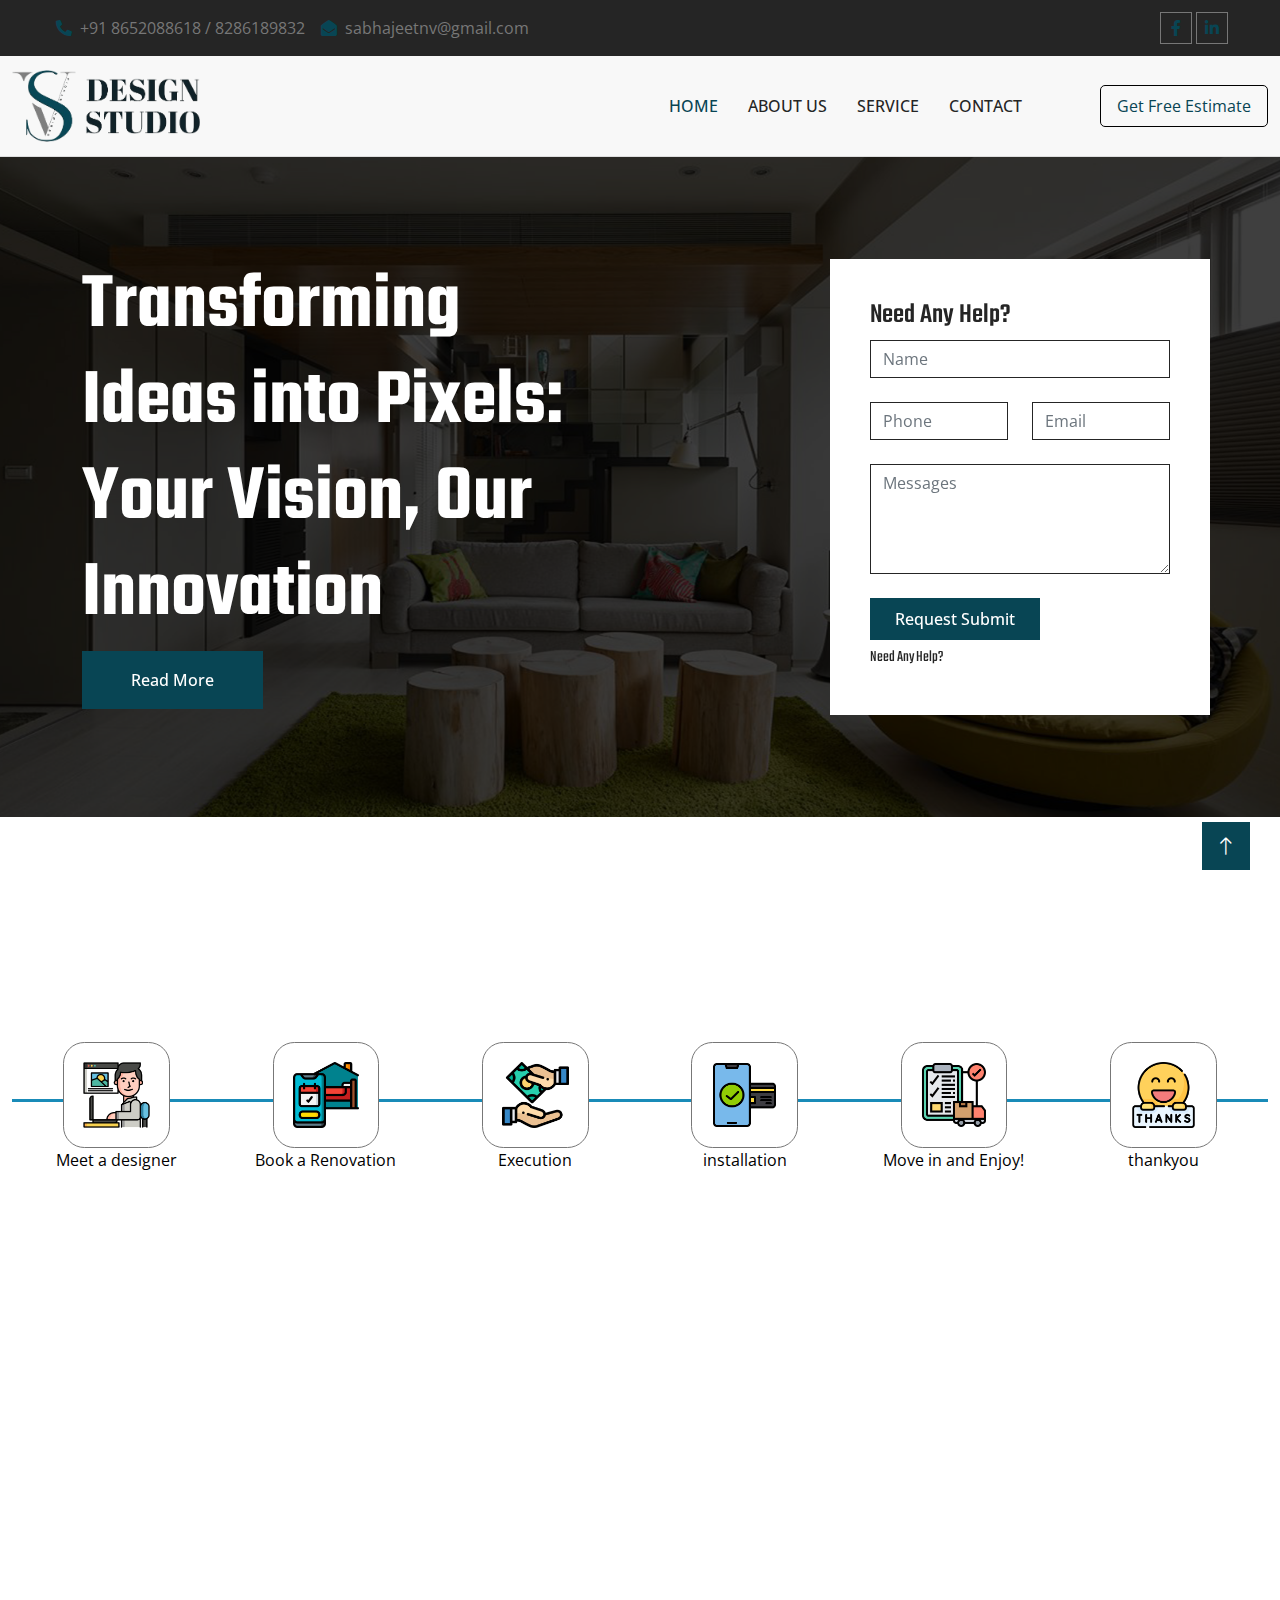
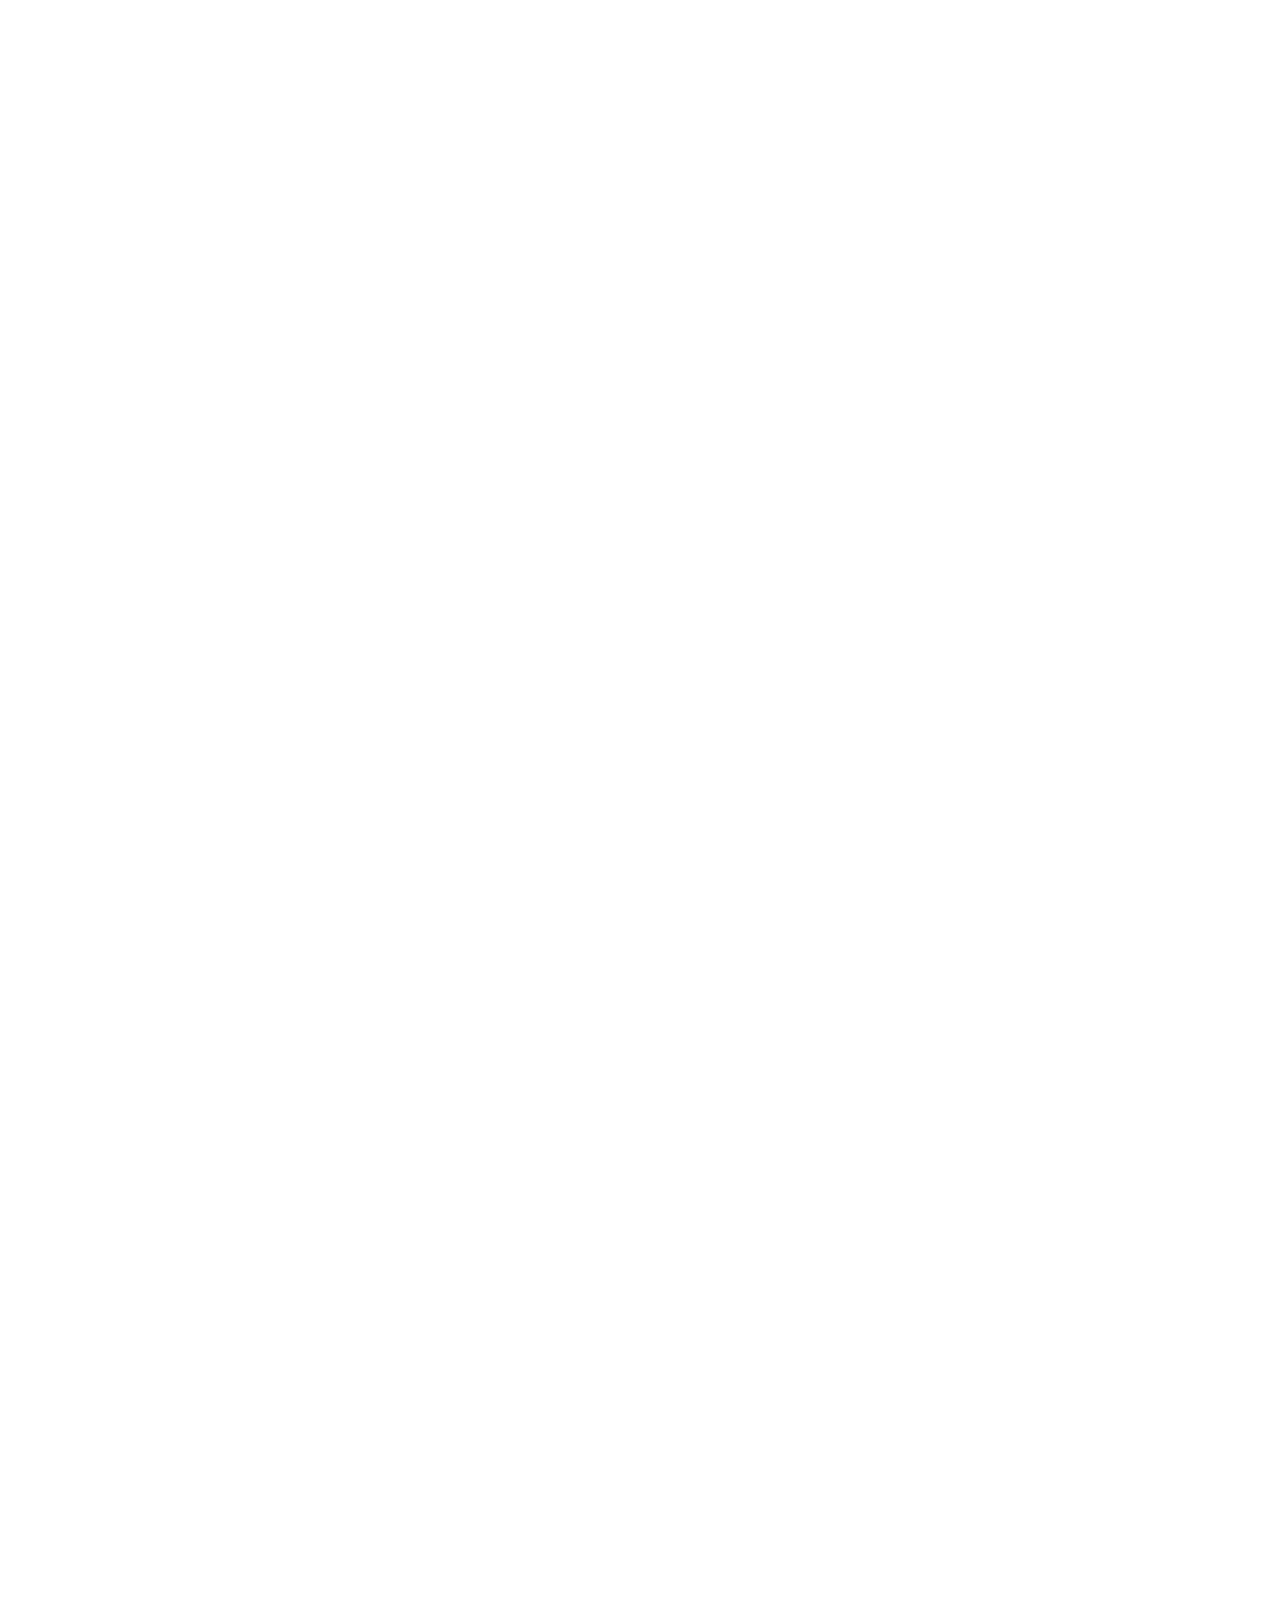
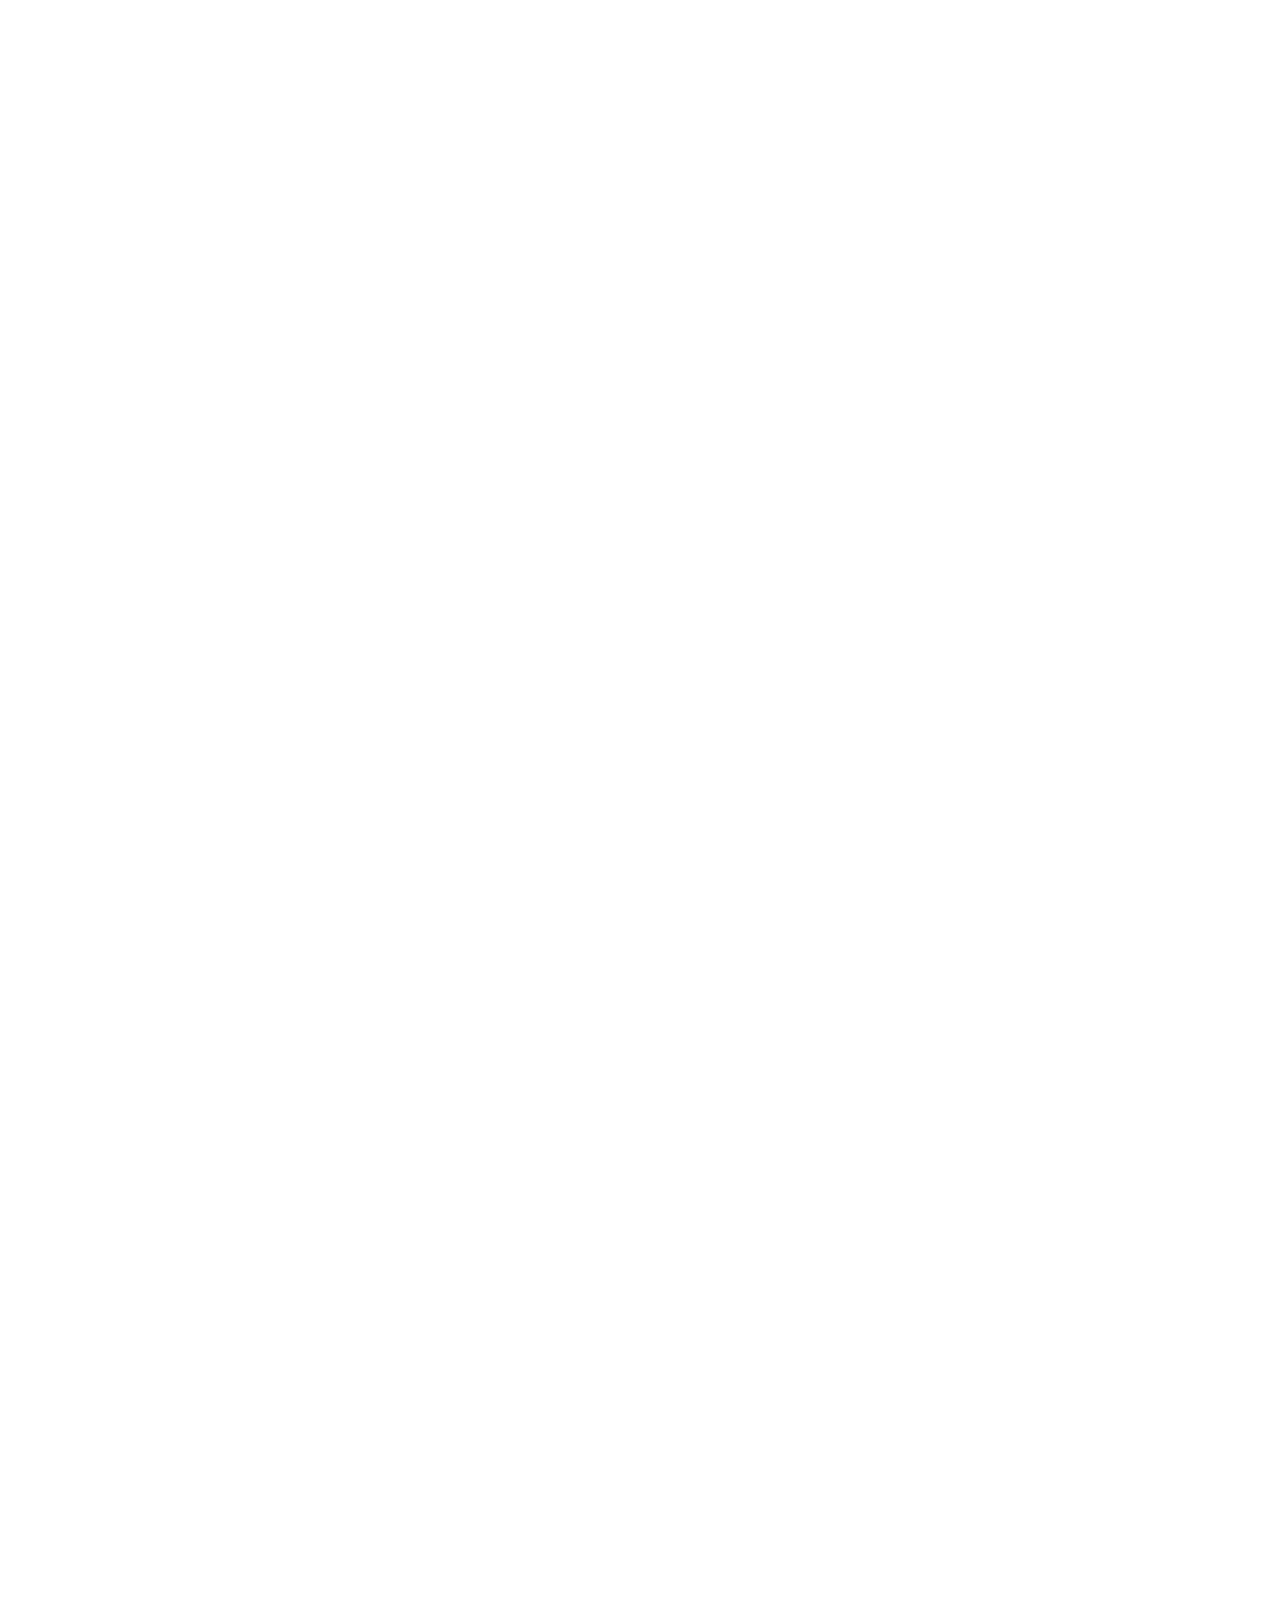
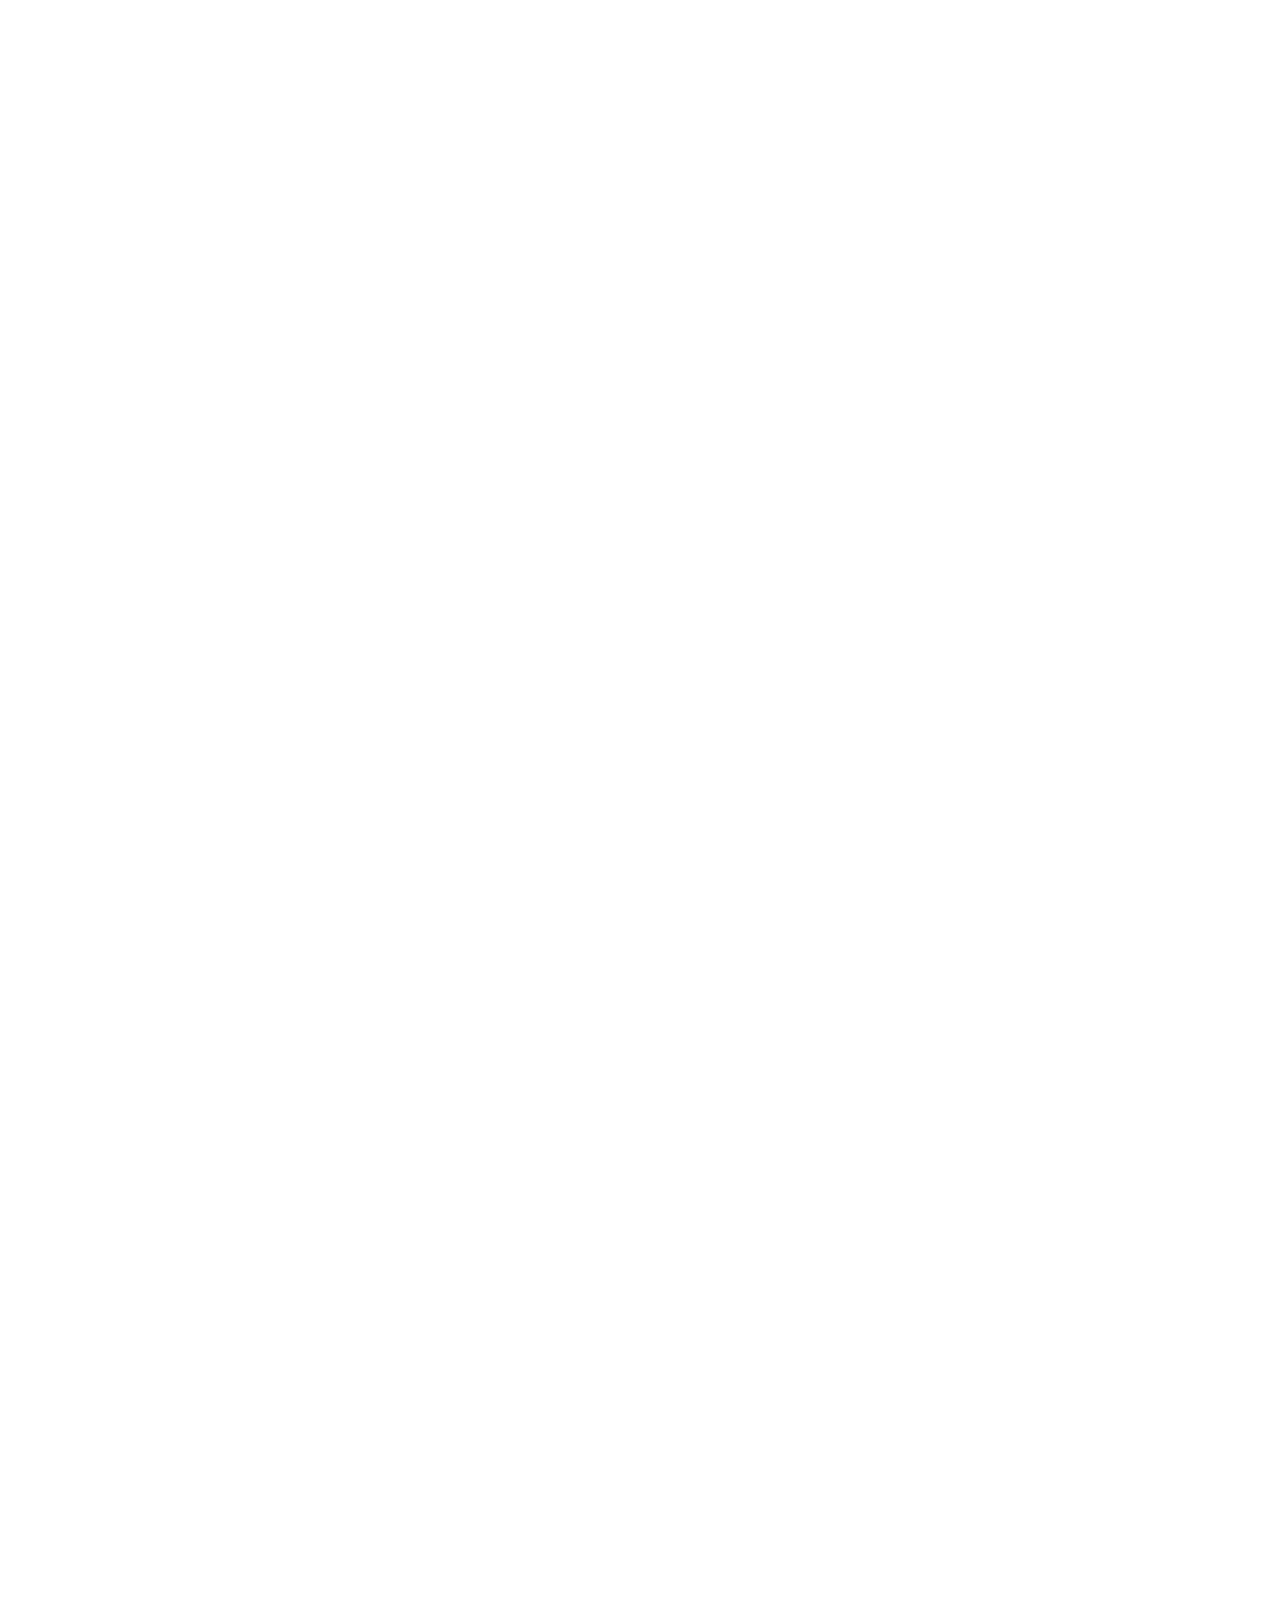
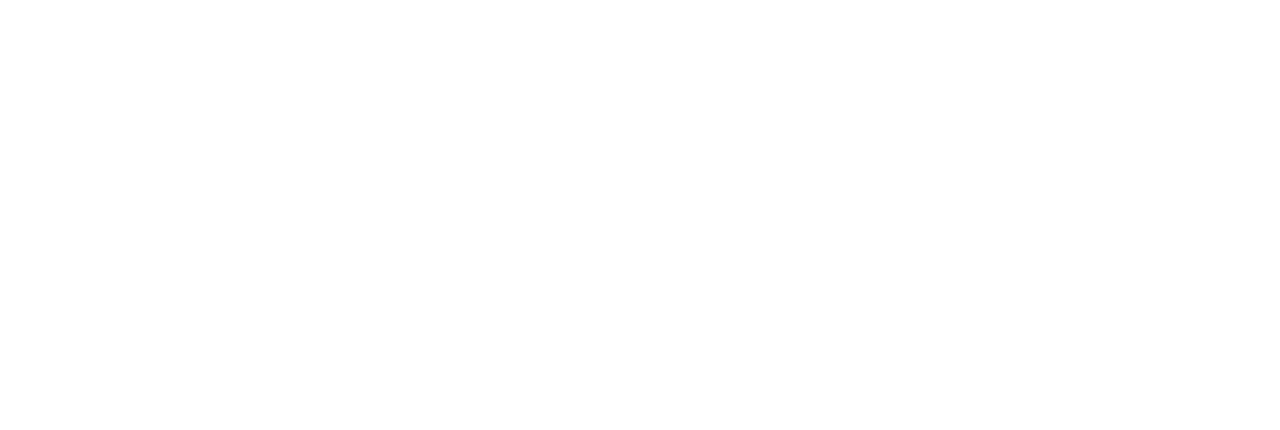
==== commit e4e1d946: "Update index.html" ====
--- a/index.html
+++ b/index.html
@@ -62,7 +62,7 @@
         class="show bg-white position-fixed translate-middle w-100 vh-100 top-50 start-50 d-flex align-items-center justify-content-center">
         <div class="spinner-border position-relative text-primary" style="width: 6rem; height: 6rem;" role="status">
         </div>
-        <img class="position-absolute top-50 start-50 translate-middle" src="img/SVlogo.png" alt="Icon">
+        <img class="position-absolute top-50 start-50 translate-middle" src="img/vslogo.png" alt="Icon">
     </div>
     <!-- Spinner End -->
 
@@ -97,7 +97,7 @@
     <!-- Navbar Start -->
     <nav class="navbar navbar-expand-lg navbar-light bg-light">
         <div class="container-fluid logo">
-            <img src="img/SVlogo.png" alt="Logo" class="navbar-brand">
+            <img src="img/vslogo.png" alt="Logo" class="navbar-brand">
             <button class="navbar-toggler" type="button" data-bs-toggle="collapse" data-bs-target="#navbarSupportedContent" aria-controls="navbarSupportedContent" aria-expanded="false" aria-label="Toggle navigation">
                 <span class="navbar-toggler-icon"></span>
             </button>
@@ -1012,4 +1012,4 @@
     <script src="js/main.js"></script>
 </body>
 
-</html>+</html>
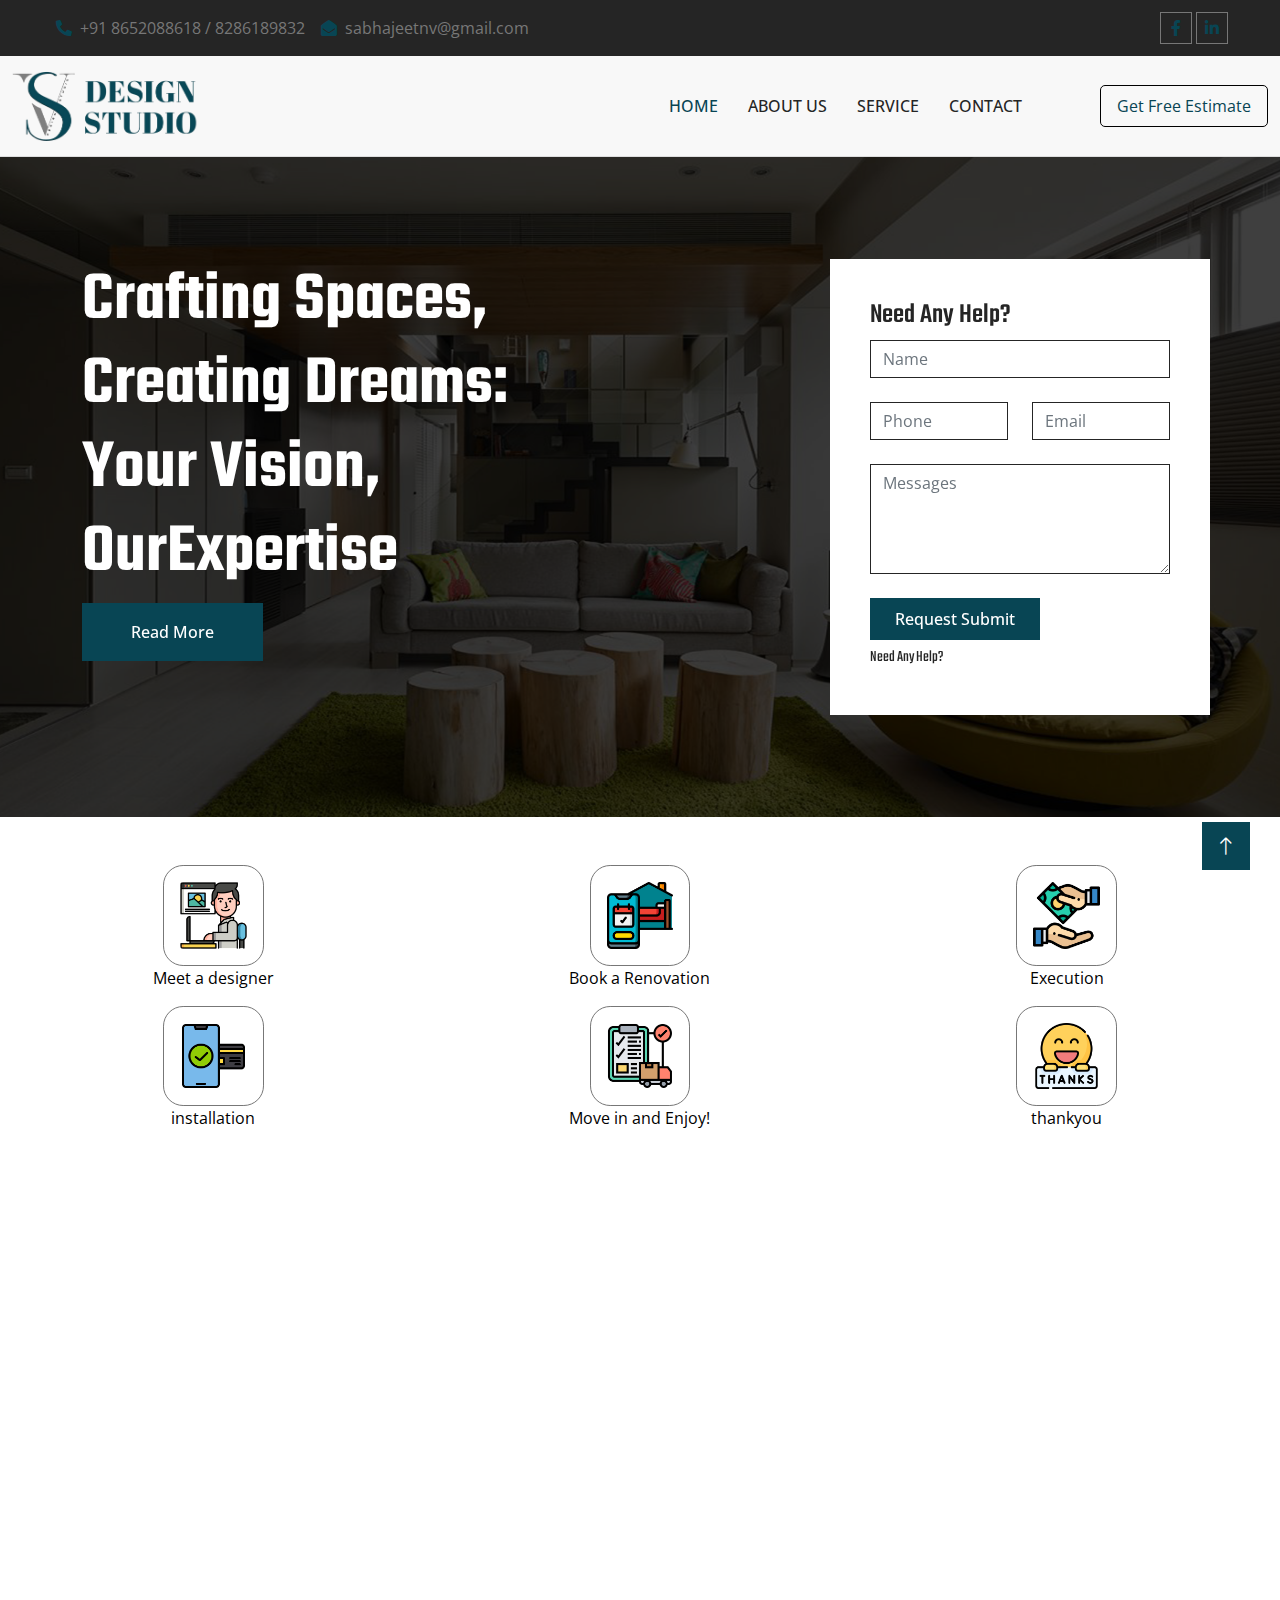
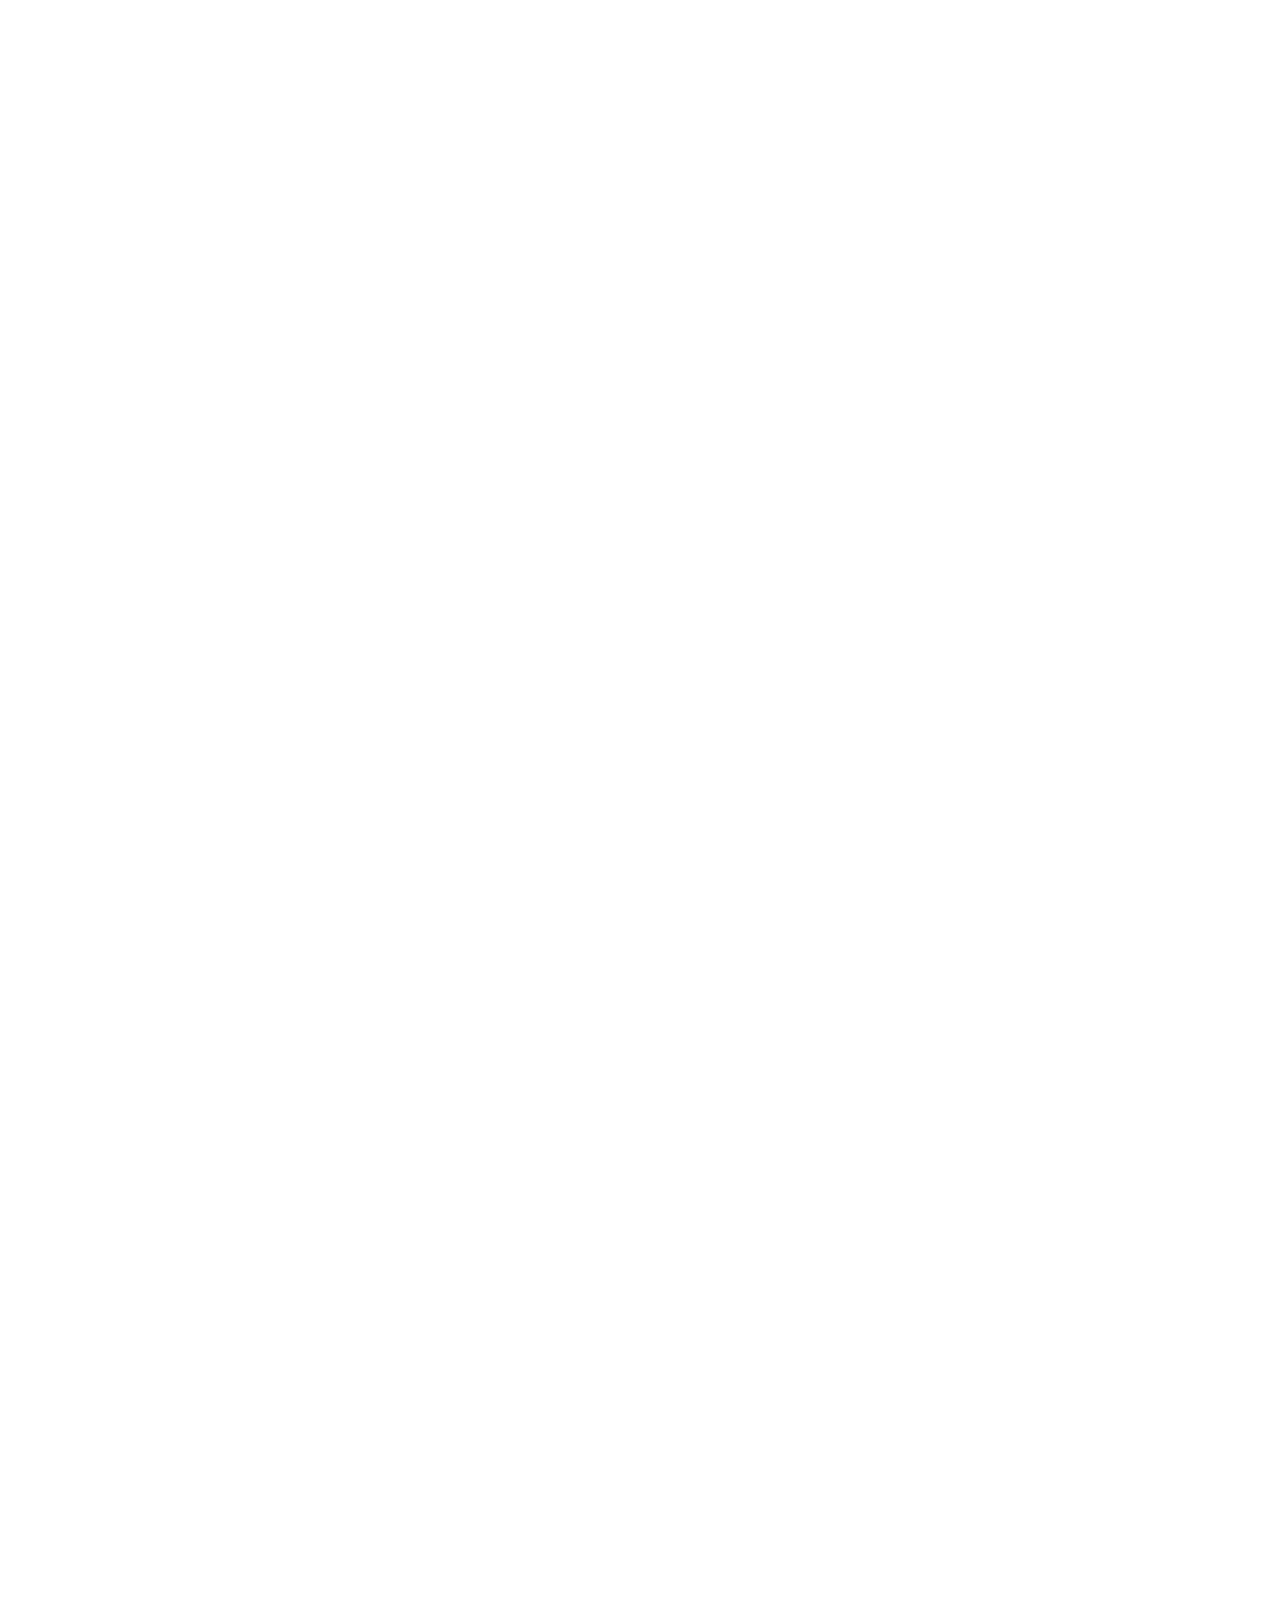
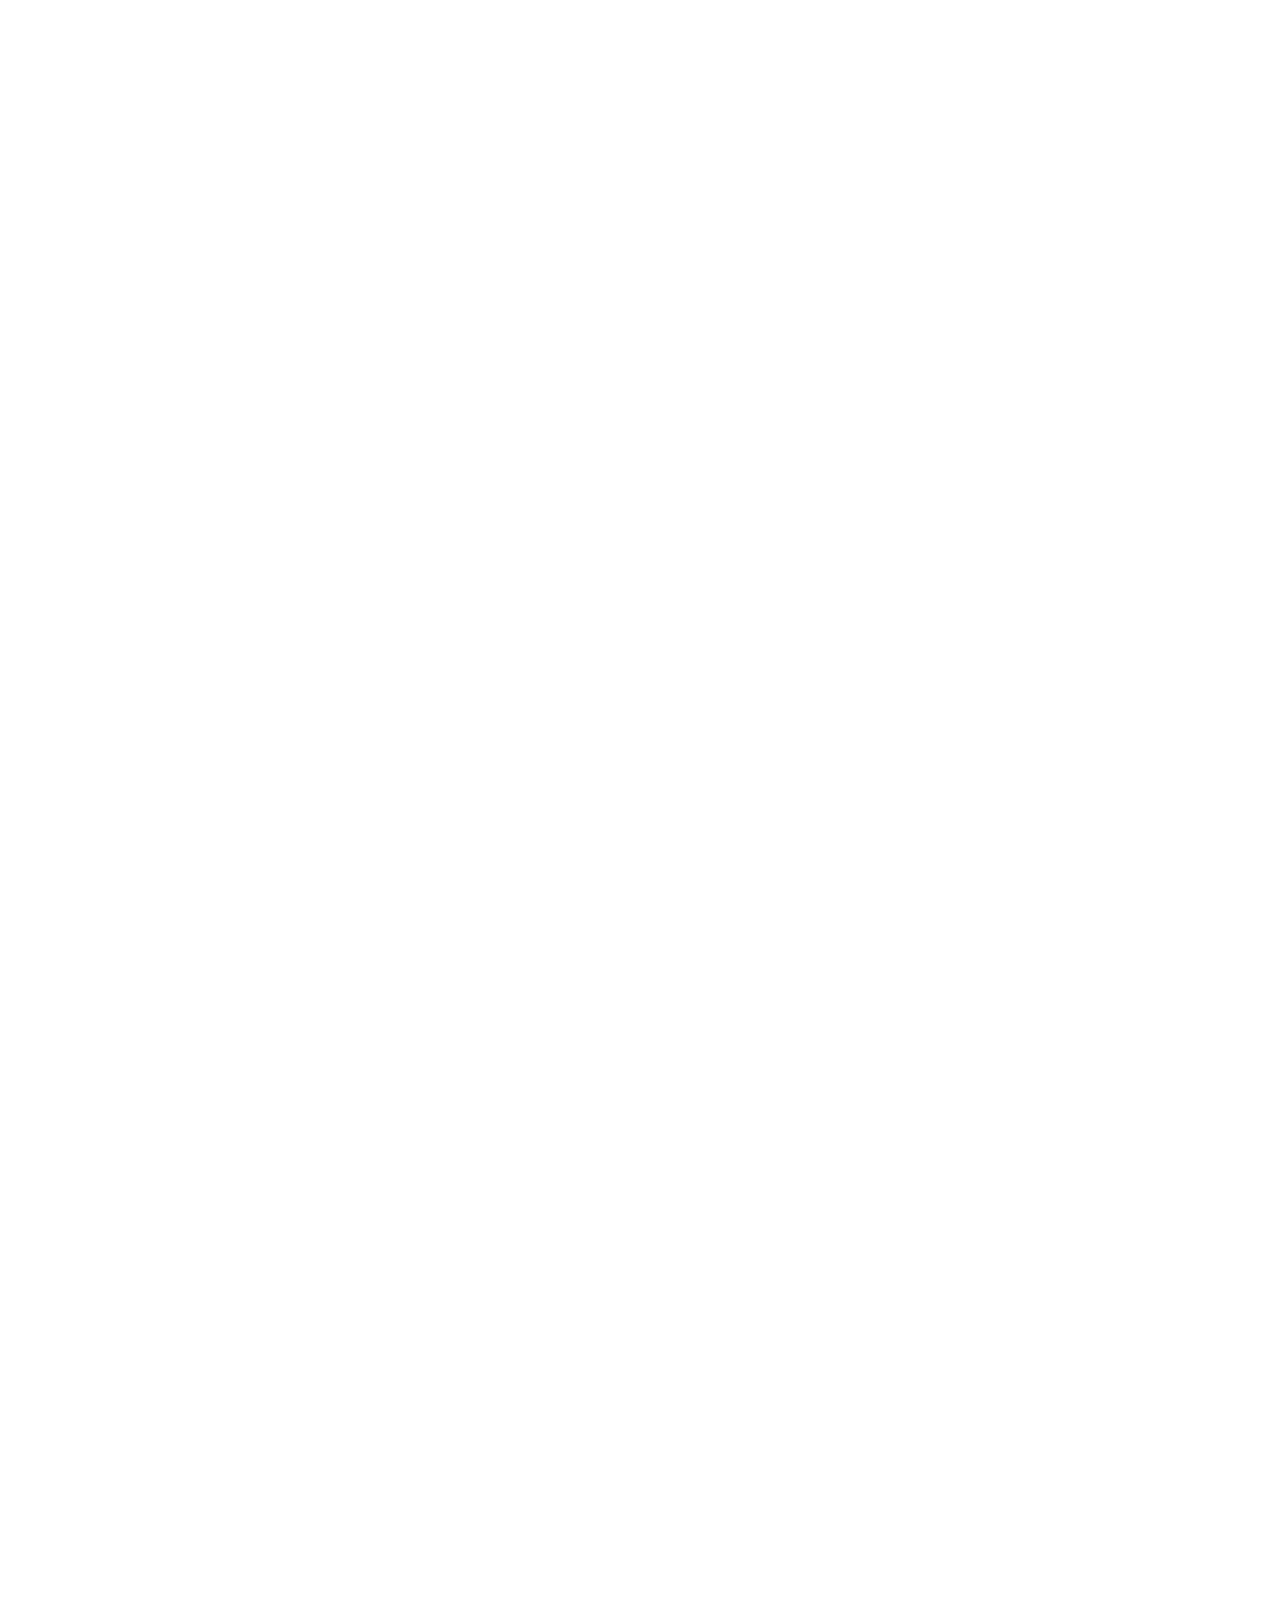
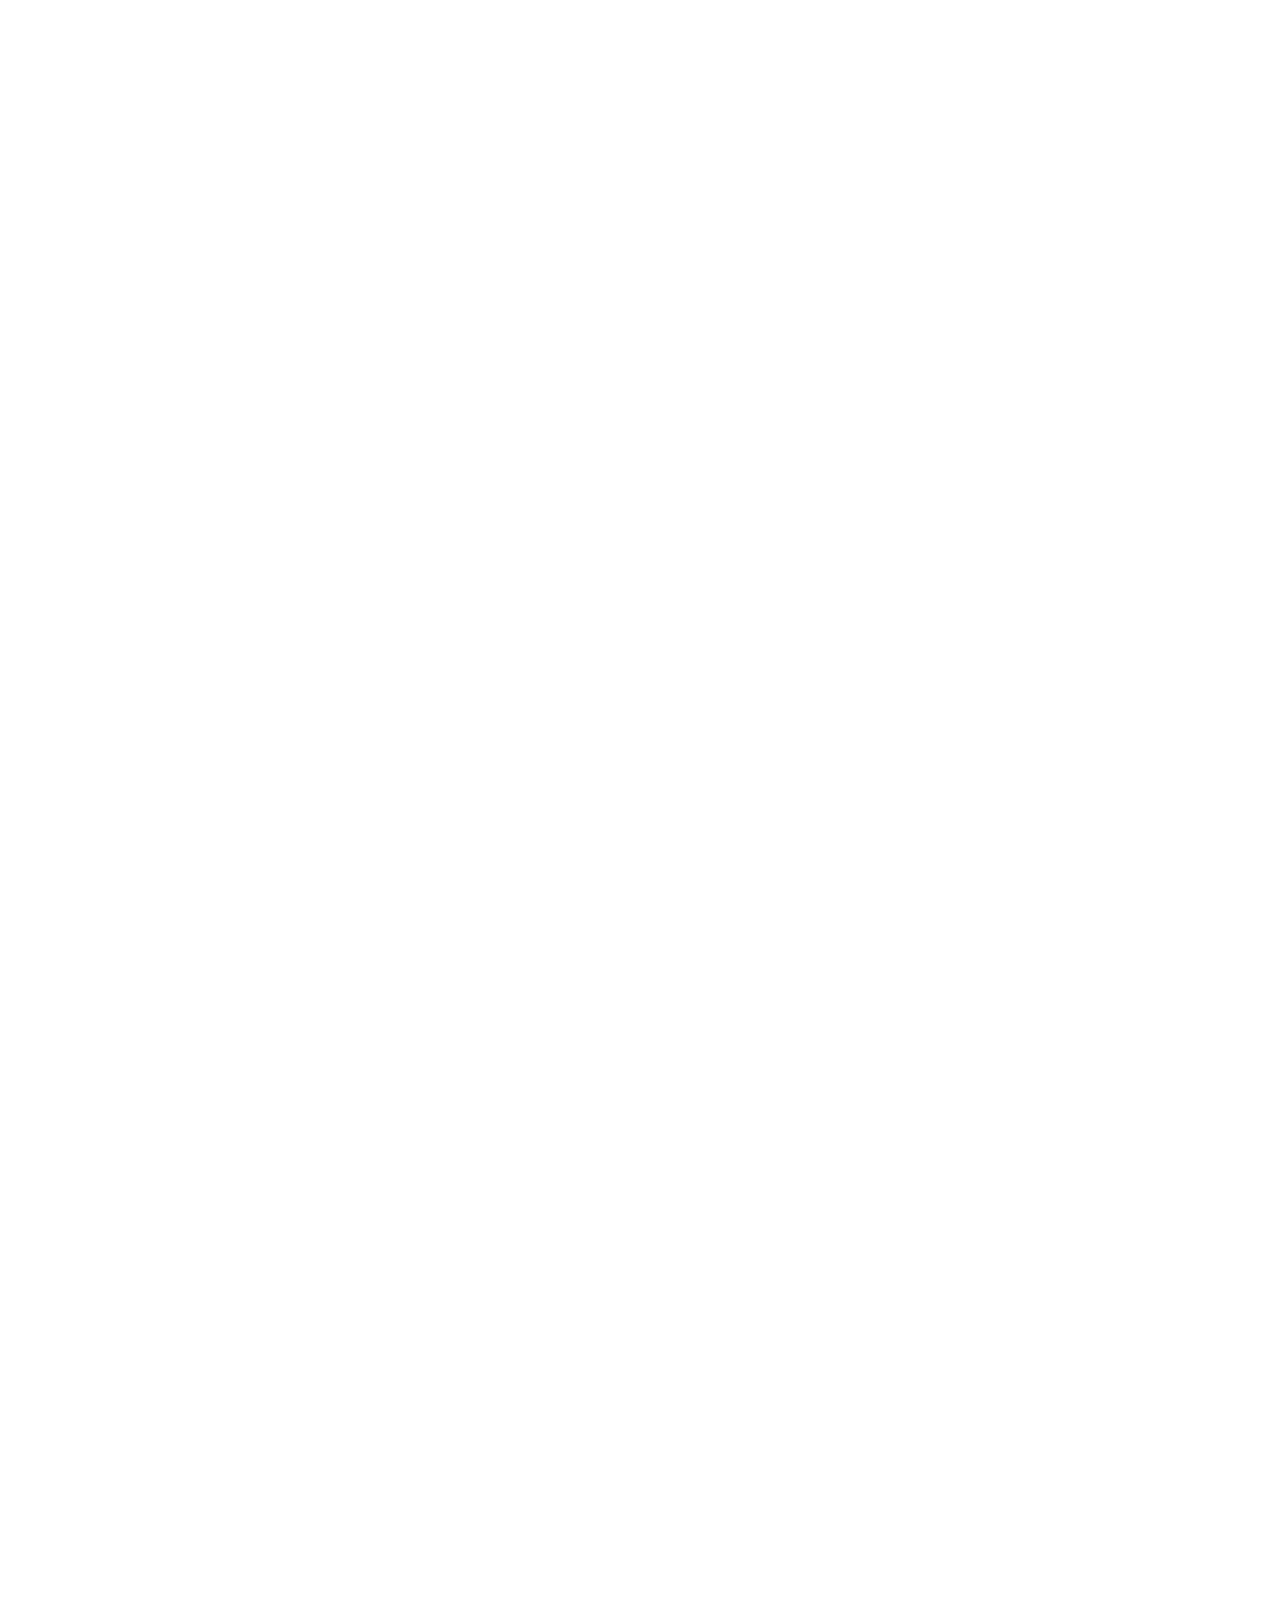
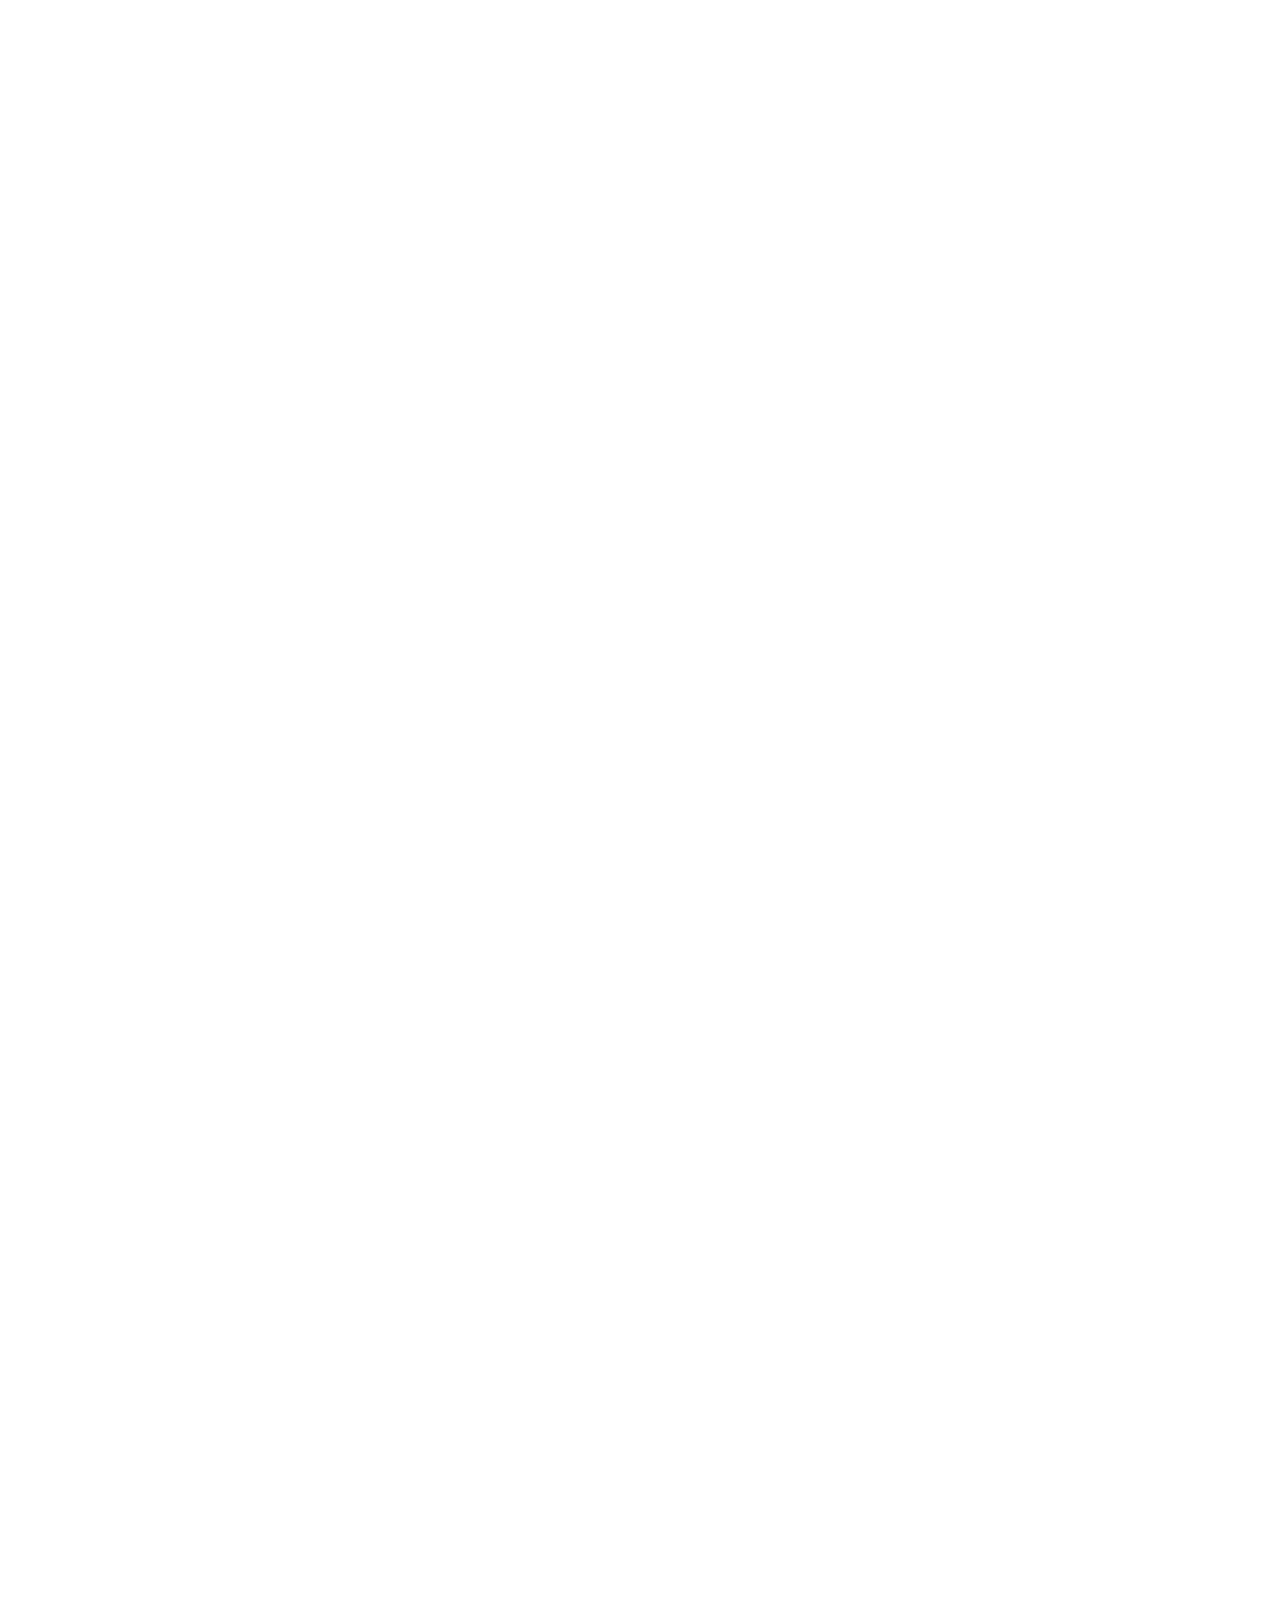
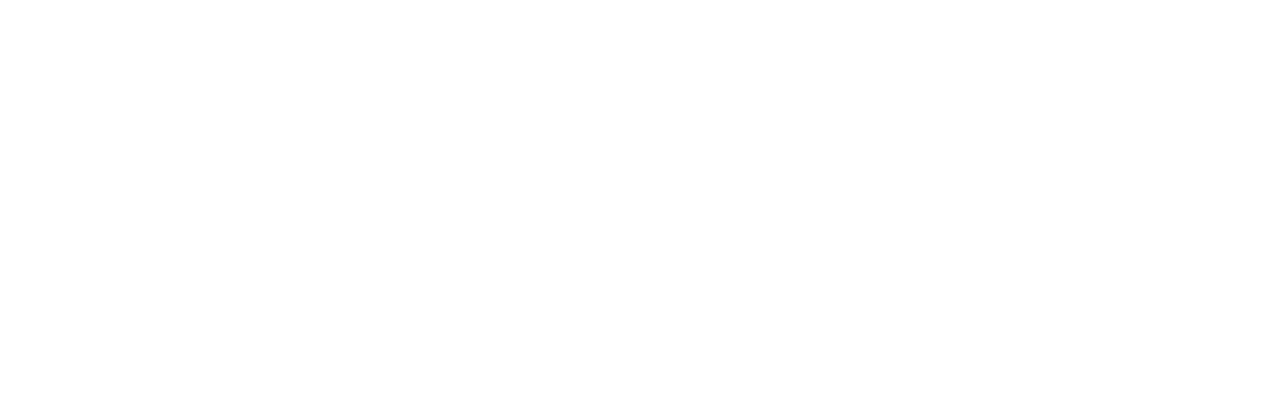
==== commit c4d8371d: "001" ====
--- a/index.html
+++ b/index.html
@@ -81,11 +81,11 @@
             <div class="col-lg-5 px-5 text-end">
                 <div class="h-100 d-inline-flex align-items-center">
                     <a class="btn btn-sm-square btn-outline-body me-1"
-                        href="https://www.facebook.com/SV DESIGEN STUDIO.interiors?mibextid=ZbWKwL"><i
+                        href="https://www.facebook.com/SV DESIGN STUDIO.interiors?mibextid=ZbWKwL"><i
                             class="fab fa-facebook-f"></i></a>
                     <!-- <a class="btn btn-sm-square btn-outline-body me-1" href=""><i class="fab fa-twitter"></i></a> -->
                     <a class="btn btn-sm-square btn-outline-body me-1"
-                        href="https://www.linkedin.com/company/SV DESIGEN STUDIO2019/about/"><i class="fab fa-linkedin-in"></i></a>
+                        href="https://www.linkedin.com/company/SV DESIGN STUDIO2019/about/"><i class="fab fa-linkedin-in"></i></a>
                     <!-- <a class="btn btn-sm-square btn-outline-body me-0" href=""><i class="fab fa-instagram"></i></a> -->
                 </div>
             </div>
@@ -129,19 +129,19 @@
     <!-- Carousel Start -->
     <div class="container-fluid p-0 pb-5 wow fadeIn" data-wow-delay="0.1s">
         <div class="owl-carousel header-carousel position-relative">
-            <div class="owl-carousel-item position-relative" data-dot="<img src='img/carousel-1.jpg'>">
+            <div class="owl-carousel-item position-relative align-items-center" data-dot="<img src='img/carousel-1.jpg'>">
                 <img class="img-fluid" src="img/slide1.png" alt="">
                 <div class="owl-carousel-inner">
                     <div class="container">
                         <div class="row justify-content-between">
-                            <div class="col-10 col-lg-6">
-                                <h1 class="display-1 text-white animated slideInDown">Transforming Ideas into Pixels: Your Vision, Our Innovation</h1>
+                            <div class=" col-lg-6">
+                                <h1 class=" text-white animated slideInDown  pl1">Crafting Spaces, Creating Dreams: Your Vision, OurExpertise</h1>
                                 <!-- <p class="fs-5 fw-medium text-white mb-4 pb-3">Vero elitr justo clita lorem. Ipsum dolor
                                     at sed stet sit diam no. Kasd rebum ipsum et diam justo clita et kasd rebum sea
                                     elitr.</p> -->
-                                <a href="" class="btn btn-primary py-3 px-5 animated slideInLeft">Read More</a>
-                            </div>
-                            <div class="header-form col-10 col-lg-4">
+                                <a href="" class="btn btn-primary py-3 px-5 animated slideInLeft mb-3">Read More</a>
+                            </div>
+                            <div class="header-form col-lg-4">
                                 <h3 class="mrt-0 mrb-30">Need Any Help?</h3>
                                 <form action="#">
                                     <div class="row">
@@ -201,7 +201,7 @@
                     <div class="container">
                         <div class="row justify-content-start">
                             <div class="col-10 col-lg-8">
-                                <h1 class="display-1 text-white animated slideInDown">Best Architecture And Interior Design Services</h1>
+                                <h1 class="display-1 text-white animated slideInDown">Best Architecture And ArchitectureInterior Design Services</h1>
                                 <p class="fs-5 fw-medium text-white mb-4 pb-3">Vero elitr justo clita lorem. Ipsum dolor at sed stet sit diam no. Kasd rebum ipsum et diam justo clita et kasd rebum sea elitr.</p>
                                 <a href="" class="btn btn-primary py-3 px-5 animated slideInLeft">Read More</a>
                             </div>
@@ -213,49 +213,59 @@
     </div>
     <!-- Carousel End -->
 
-    <div class="container-xxl py-5">
+    <div class="container-fluid ">
         <div class="wrapper">
-            <div class="bar">
-            </div>
-            <div class="d-flex">
-                <div class="item item-1">
+            <!-- <div class="bar"> -->
+            <!-- </div> -->
+            <div class="row d-flex">
+                <div class="col-sm-4 col-4 item item-1">
+                    <div class="step ">
+                        <img src="roadmap/web-design.png" alt="" class="w-25 p-3">
+                        <p>Meet a designer</p>
+                    </div>
+                </div>
+                <div class="col-sm-4 col-4 item item-2">
                     <div class="step">
-                        <img src="roadmap/web-design.png" alt="">
-                        <p>Meet a designer</p>
-                    </div>
-                </div>
-                <div class="item item-2">
+                        <img src="roadmap/smartphone.png" alt="" class="w-25 p-3">
+                        <p>Book a Renovation</p>
+                    </div>
+                </div>
+                <div class="col-sm-4 col-4 item item-3">
                     <div class="step">
-                        <img src="roadmap/smartphone.png" alt="">
-                        <p>Book a Renovation</p>
-                    </div>
-                </div>
-                <div class="item item-3">
+                        <img src="roadmap/payment-method.png" alt="" class="w-25 p-3">
+                        <p>Execution </p>
+                    </div>
+                </div>
+            </div>
+        </div>
+    </div>
+
+
+    <div class="container-fluid">
+        <!-- <div class="wrapper"> -->
+            <!-- <div class="bar"> -->
+            <!-- </div> -->
+            <div class="row d-flex">
+                <div class="col-sm-4 col-4 item item-4">
                     <div class="step">
-                        <img src="roadmap/payment-method.png" alt="">
-                        <p>Execution </p>
-                    </div>
-                </div>
-                <div class="item item-4">
+                        <img src="roadmap/credit-card.png" alt="" class="w-25 p-3">
+                        <p>installation</p>
+                    </div>
+                </div>
+                <div class="col-sm-4 col-4 item item-5">
                     <div class="step">
-                        <img src="roadmap/credit-card.png" alt="">
-                        <p>installation</p>
-                    </div>
-                </div>
-                <div class="item item-5">
+                        <img src="roadmap/cargo.png" alt="" class="w-25 p-3">
+                        <p>Move in and Enjoy!</p>
+                    </div>
+                </div>
+                <div class="col-sm-4 col-4 item item-5">
                     <div class="step">
-                        <img src="roadmap/cargo.png" alt="">
-                        <p>Move in and Enjoy!</p>
-                    </div>
-                </div>
-                <div class="item item-5">
-                    <div class="step">
-                        <img src="roadmap/thanks.png" alt="">
+                        <img src="roadmap/thanks.png" alt="" class="w-25 p-3">
                         <p>thankyou</p>
                     </div>
                 </div>
             </div>
-        </div>
+        <!-- </div> -->
     </div>
 
 
@@ -263,7 +273,7 @@
     <div class="container-xxl py-5">
         <div class="container pt-5">
             <div class="row g-4">
-                <div class="col-lg-4 col-md-6 wow fadeInUp" data-wow-delay="0.1s">
+                <div class="col-lg-4 col-md-4 wow fadeInUp" data-wow-delay="0.1s">
                     <div class="fact-item text-center bg-light h-100 p-5 pt-0">
                         <div class="fact-icon">
                             <img src="disscount strock/sketch.png" alt="Icon">
@@ -272,7 +282,7 @@
 
                     </div>
                 </div>
-                <div class="col-lg-4 col-md-6 wow fadeInUp" data-wow-delay="0.3s">
+                <div class="col-lg-4 col-md-4 wow fadeInUp" data-wow-delay="0.3s">
                     <div class="fact-item text-center bg-light h-100 p-5 pt-0">
                         <div class="fact-icon">
                             <img src="img/icons/icon-3.png" alt="Icon">
@@ -281,7 +291,7 @@
 
                     </div>
                 </div>
-                <div class="col-lg-4 col-md-6 wow fadeInUp" data-wow-delay="0.5s">
+                <div class="col-lg-4 col-md-4 wow fadeInUp" data-wow-delay="0.5s">
                     <div class="fact-item text-center bg-light h-100 p-5 pt-0">
                         <div class="fact-icon">
                             <img src="disscount strock/offer.png" alt="Icon">
@@ -318,7 +328,7 @@
                     <div class="d-flex align-items-center mb-5">
                         <div class="d-flex flex-shrink-0 align-items-center justify-content-center border border-5 border-primary"
                             style="width: 120px; height: 120px;">
-                            <h1 class="display-1 mb-n2" data-toggle="counter-up">06</h1>
+                            <h1 class="display-1 mb-n2" data-toggle="counter-up">14</h1>
                         </div>
                         <div class="ps-4">
                             <h3>Years</h3>
@@ -335,153 +345,333 @@
 
 
     <!-- Service Start -->
+
+    <div class="container-xxl py-5">
+        <div class="container imaa">
+            <div class="text-center mx-auto mb-5 wow fadeInUp" data-wow-delay="0.1s" style="max-width: 600px;">
+                <h4 class="section-title">Our Services</h4>
+                <h1 class="display-5 mb-4">We Focused On Modern  Interior And Architecture Design</h1>
+                <h3 class="mt-1">RESIDENTIAL INTERIOR DESIGN</h3>
+            </div>
+
+                <!-------frist raw-------->
+                <div class="row row-wide ">
+
+                    <div class="col-sm-3 col-6 wow fadeInUp  wow fadeInUp " data-wow-delay="0.1s"
+                        style="visibility: visible; animation-delay: 0.1s; animation-name: fadeInUp;">
+                        <div class="service-item position-relative text-center ">
+                            <div class="service-text p-5">
+                                <img class="mb-4" src="strocks/interior-design.png" alt="Icon">
+                                <h3 class="mb-3">Full House Interior</h3>
+                            </div>
+                        </div>
+                    </div>
+
+                    <div class="col-sm-3 col-6  wow fadeInUp " data-wow-delay="0.1s"
+                        style="visibility: visible; animation-delay: 0.1s; animation-name: fadeInUp;">
+                        <div class="service-item position-relative text-center ">
+                            <div class="service-text p-5">
+                                <img class="mb-4" src="strocks/Living-Room.png" Icon">
+                                <h3 class="mb-3">Living Room</h3>
+                            </div>
+                        </div>
+                    </div>
+
+                    <div class="col-sm-3 col-6  wow fadeInUp " data-wow-delay="0.1s"
+                        style="visibility: visible; animation-delay: 0.1s; animation-name: fadeInUp;">
+                        <div class="service-item position-relative text-center ">
+                            <div class="service-text p-5">
+                                <img class="mb-4" src="strocks/kitchen-set.png" alt="Icon">
+                                <h3 class="mb-3">Kitchen</h3>
+                            </div>
+                        </div>
+                    </div>
+
+                    <div class="col-sm-3 col-6 wow fadeInUp " data-wow-delay="0.1s"
+                        style="visibility: visible; animation-delay: 0.1s; animation-name: fadeInUp;">
+                        <div class="service-item position-relative text-center ">
+                            <div class="service-text p-5">
+                                <img class="mb-4" src="strocks/bed.png" alt="Icon">
+                                <h3 class="mb-3">Bedroom</h3>
+                            </div>
+                        </div>
+                    </div>
+                
+
+                    <div class=" col-sm-3 col-6 wow fadeInUp  wow fadeInUp " data-wow-delay="0.1s"
+                        style="visibility: visible; animation-delay: 0.1s; animation-name: fadeInUp;">
+                        <div class="service-item position-relative text-center ">
+                            <div class="service-text p-5">
+                                <img class="mb-4" src="strocks/bathroom.png" alt="Icon">
+                                <h3 class="mb-3">Bathroom</h3>
+                            </div>
+                        </div>
+                    </div>
+
+                    <div class="col-sm-3 col-6 wow fadeInUp " data-wow-delay="0.1s"
+                        style="visibility: visible; animation-delay: 0.1s; animation-name: fadeInUp;">
+                        <div class="service-item position-relative text-center ">
+                            <div class="service-text p-5">
+                                <img class="mb-4" src="strocks/bedroom.png" Icon">
+                                <h3 class="mb-3">Bed</h3>
+                            </div>
+                        </div>
+                    </div>
+
+                    <div class="col-sm-3 col-6  wow fadeInUp " data-wow-delay="0.1s"
+                        style="visibility: visible; animation-delay: 0.1s; animation-name: fadeInUp;">
+                        <div class="service-item position-relative text-center ">
+                            <div class="service-text p-5">
+                                <img class="mb-4" src="strocks/office-desk.png" alt="Icon">
+                                <h3 class="mb-3">Wardrobe</h3>
+                            </div>
+                        </div>
+                    </div>
+
+                    <div class="col-sm-3 col-6 wow fadeInUp " data-wow-delay="0.1s"
+                        style="visibility: visible; animation-delay: 0.1s; animation-name: fadeInUp;">
+                        <div class="service-item position-relative text-center ">
+                            <div class="service-text p-5">
+                                <img class="mb-4" src="strocks/tv-unit.png" alt="Icon">
+                                <h3 class="mb-3">Tv unit</h3>
+                            </div>
+                        </div>
+                    </div>
+                
+
+                    <div class=" col-sm-3 col-6 wow fadeInUp  wow fadeInUp " data-wow-delay="0.1s"
+                        style="visibility: visible; animation-delay: 0.1s; animation-name: fadeInUp;">
+                        <div class="service-item position-relative text-center ">
+                            <div class="service-text p-5">
+                                <img class="mb-4" src="strocks/museum.png" alt="Icon">
+                                <h3 class="mb-3">Temple</h3>
+                            </div>
+                        </div>
+                    </div>
+
+                    <div class="col-sm-3 col-6  wow fadeInUp " data-wow-delay="0.1s"
+                        style="visibility: visible; animation-delay: 0.1s; animation-name: fadeInUp;">
+                        <div class="service-item position-relative text-center ">
+                            <div class="service-text p-5">
+                                <img class="mb-4" src="strocks/lighting.png" Icon">
+                                <h3 class="mb-3">Lighting</h3>
+                            </div>
+                        </div>
+                    </div>
+
+                    <div class="col-sm-3 col-6 wow fadeInUp " data-wow-delay="0.1s"
+                        style="visibility: visible; animation-delay: 0.1s; animation-name: fadeInUp;">
+                        <div class="service-item position-relative text-center ">
+                            <div class="service-text p-5">
+                                <img class="mb-4" src="strocks/plug.png" alt="Icon">
+                                <h3 class="mb-3">Electrical</h3>
+                            </div>
+                        </div>
+                    </div>
+
+                    <div class="col-sm-3 col-6  wow fadeInUp " data-wow-delay="0.1s"
+                        style="visibility: visible; animation-delay: 0.1s; animation-name: fadeInUp;">
+                        <div class="service-item position-relative text-center ">
+                            <div class="service-text p-5">
+                                <img class="mb-4" src="strocks/house.png" alt="Icon">
+                                <h3 class="mb-3">False Ceiling</h3>
+                            </div>
+                        </div>
+                    </div>
+               
+
+                    <div class=" col-sm-3 col-6 wow fadeInUp  wow fadeInUp " data-wow-delay="0.1s"
+                        style="visibility: visible; animation-delay: 0.1s; animation-name: fadeInUp;">
+                        <div class="service-item position-relative text-center ">
+                            <div class="service-text p-5">
+                                <img class="mb-4" src="strocks/civil-engineering.png" alt="Icon">
+                                <h3 class="mb-3">Civil</h3>
+                            </div>
+                        </div>
+                    </div>
+
+                    <div class="col-sm-3 col-6 wow fadeInUp " data-wow-delay="0.1s"
+                        style="visibility: visible; animation-delay: 0.1s; animation-name: fadeInUp;">
+                        <div class="service-item position-relative text-center ">
+                            <div class="service-text p-5">
+                                <img class="mb-4" src="strocks/parquet.png" Icon">
+                                <h3 class="mb-3">Flooring</h3>
+                            </div>
+                        </div>
+                    </div>
+
+                    <div class="col-sm-3 col-6 wow fadeInUp " data-wow-delay="0.1s"
+                        style="visibility: visible; animation-delay: 0.1s; animation-name: fadeInUp;">
+                        <div class="service-item position-relative text-center ">
+                            <div class="service-text p-5">
+                                <img class="mb-4" src="strocks/paint-roller.png" alt="Icon">
+                                <h3 class="mb-3">Wall design</h3>
+                            </div>
+                        </div>
+                    </div>
+
+                    <div class="col-sm-3 col-6  wow fadeInUp " data-wow-delay="0.1s"
+                        style="visibility: visible; animation-delay: 0.1s; animation-name: fadeInUp;">
+                        <div class="service-item position-relative text-center ">
+                            <div class="service-text p-5">
+                                <img class="mb-4" src="strocks/virtual-reality-glasses.png" alt="Icon">
+                                <h3 class="mb-3">3D Isometric Views </h3>
+                            </div>
+                        </div>
+                    </div>
+                
+
+                    <div class=" col-sm-3 col-6 wow fadeInUp  wow fadeInUp " data-wow-delay="0.1s"
+                        style="visibility: visible; animation-delay: 0.1s; animation-name: fadeInUp;">
+                        <div class="service-item position-relative text-center ">
+                            <div class="service-text p-5">
+                                <img class="mb-4" src="strocks/launch.png" alt="Icon">
+                                <h3 class="mb-3">Space Planning</h3>
+                            </div>
+                        </div>
+                    </div>
+</div>
+            </div>
+        </div>
+    </div>
+
+
+
+
+
     <div class="container-xxl py-5">
         <div class="container">
             <div class="text-center mx-auto mb-5 wow fadeInUp" data-wow-delay="0.1s" style="max-width: 600px;">
-                <h4 class="section-title">Our Services</h4>
-                <h1 class="display-5 mb-4">We Focused On Modern Architecture And Interior Design</h1>
-            </div>
-
-            <div>
+                <!-- <h4 class="section-title">Our Services</h4> -->
+                <!-- <h1 class="display-5 mb-4">We Focused On Modern  Interior And Architecture Design</h1> -->
+                <h3 class="">COMMERCIAL INTERIOR DESIGN</h3>
+            </div>
+
+           
+                
                 <!-------frist raw-------->
-                <div class="row mb-4">
-
-                    <div class=" col-6 col-lg-3 col-md-4 wow fadeInUp  wow fadeInUp " data-wow-delay="0.1s"
-                        style="visibility: visible; animation-delay: 0.1s; animation-name: fadeInUp;">
-                        <div class="service-item position-relative text-center ">
-                            <div class="service-text p-5">
-                                <img class="mb-4" src="strocks/kitchen (1).png" alt="Icon">
-                                <h3 class="mb-3">Crockery Unit</h3>
-                            </div>
-                        </div>
-                    </div>
-
-                    <div class="col-6 col-lg-3 col-md-4  wow fadeInUp " data-wow-delay="0.1s"
-                        style="visibility: visible; animation-delay: 0.1s; animation-name: fadeInUp;">
-                        <div class="service-item position-relative text-center ">
-                            <div class="service-text p-5">
-                                <img class="mb-4" src="strocks/wardrobe.png" Icon">
-                                <h3 class="mb-3">Storage & Wardrobe</h3>
-                            </div>
-                        </div>
-                    </div>
-
-                    <div class="col-6 col-lg-3 col-md-4  wow fadeInUp " data-wow-delay="0.1s"
-                        style="visibility: visible; animation-delay: 0.1s; animation-name: fadeInUp;">
-                        <div class="service-item position-relative text-center ">
-                            <div class="service-text p-5">
-                                <img class="mb-4" src="strocks/office-desk.png" alt="Icon">
-                                <h3 class="mb-3">Study table</h3>
-                            </div>
-                        </div>
-                    </div>
-
-                    <div class="col-6 col-lg-3 col-md-4  wow fadeInUp " data-wow-delay="0.1s"
-                        style="visibility: visible; animation-delay: 0.1s; animation-name: fadeInUp;">
-                        <div class="service-item position-relative text-center ">
-                            <div class="service-text p-5">
-                                <img class="mb-4" src="strocks/tv-unit.png" alt="Icon">
-                                <h3 class="mb-3">Tv unit</h3>
-                            </div>
-                        </div>
-                    </div>
-                </div>
-
-                <div class="row mb-4">
-
-                    <div class="col-6 col-lg-3 col-md-4  wow fadeInUp " data-wow-delay="0.1s"
-                        style="visibility: visible; animation-delay: 0.1s; animation-name: fadeInUp;">
-                        <div class="service-item position-relative text-center ">
-                            <div class="service-text p-5">
-                                <img class="mb-4" src="strocks/dining-table.png" alt="Icon">
-                                <h3 class="mb-3">Movable Furniture</h3>
-                            </div>
-                        </div>
-                    </div>
-
-                    <div class="col-6 col-lg-3 col-md-4  wow fadeInUp " data-wow-delay="0.1s"
-                        style="visibility: visible; animation-delay: 0.1s; animation-name: fadeInUp;">
-                        <div class="service-item position-relative text-center ">
-                            <div class="service-text p-5">
-                                <img class="mb-4" src="strocks/painting.png" alt="Icon">
-                                <h3 class="mb-3">Wallpaper</h3>
-                            </div>
-                        </div>
-                    </div>
-
-                    <div class="ccol-6 col-lg-3 col-md-4  wow fadeInUp " data-wow-delay="0.1s"
-                        style="visibility: visible; animation-delay: 0.1s; animation-name: fadeInUp;">
-                        <div class="service-item position-relative text-center ">
-                            <div class="service-text p-5">
-                                <img class="mb-4" src="strocks/lamp.png" alt="Icon">
-                                <h3 class="mb-3">Lights</h3>
-                            </div>
-                        </div>
-                    </div>
-
-                    <div class="col-6 col-lg-3 col-md-4  wow fadeInUp " data-wow-delay="0.1s"
-                        style="visibility: visible; animation-delay: 0.1s; animation-name: fadeInUp;">
-                        <div class="service-item position-relative text-center ">
-                            <div class="service-text p-5">
-                                <img class="mb-4" src="strocks/bunk-bed.png" alt="Icon">
-                                <h3 class="mb-3">Kids Bedroom</h3>
-                            </div>
-                        </div>
-                    </div>
-                </div>
-
-                <div class="row mb-4">
-
-                    <div class="col-6 col-lg-3 col-md-4  wow fadeInUp " data-wow-delay="0.1s"
-                        style="visibility: visible; animation-delay: 0.1s; animation-name: fadeInUp;">
-                        <div class="service-item position-relative text-center ">
-                            <div class="service-text p-5">
-                                <img class="mb-4" src="strocks/paint-roller.png" alt="Icon">
-                                <h3 class="mb-3">Wall Paint</h3>
-                            </div>
-                        </div>
-                    </div>
-
-                    <div class="col-6 col-lg-3 col-md-4  wow fadeInUp " data-wow-delay="0.1s"
-                        style="visibility: visible; animation-delay: 0.1s; animation-name: fadeInUp;">
-                        <div class="service-item position-relative text-center ">
-                            <div class="service-text p-5">
-                                <img class="mb-4" src="strocks/bathtub.png" alt="Icon">
-                                <h3 class="mb-3">Bathroom</h3>
-                            </div>
-                        </div>
-                    </div>
-
-                    <div class="col-6 col-lg-3 col-md-4  wow fadeInUp " data-wow-delay="0.1s"
-                        style="visibility: visible; animation-delay: 0.1s; animation-name: fadeInUp;">
-                        <div class="service-item position-relative text-center ">
-                            <div class="service-text p-5">
-                                <img class="mb-4" src="strocks/lamp-decor.png" alt="Icon">
-                                <h3 class="mb-3">False ceiling</h3>
-                            </div>
-                        </div>
-                    </div>
-
-                    <div class="col-6 col-lg-3 col-md-4  wow fadeInUp " data-wow-delay="0.1s"
-                        style="visibility: visible; animation-delay: 0.1s; animation-name: fadeInUp;">
-                        <div class="service-item position-relative text-center ">
-                            <div class="service-text p-5">
-                                <img class="mb-4" src="strocks/kitchen.png" alt="Icon">
-                                <h3 class="mb-3">kitchen</h3>
-                            </div>
-                        </div>
-                    </div>
-                </div>
-
-
-            </div>
-        </div>
-    </div>
-
-    <!-- Service End -->
-
-
-    <!-- Feature Start -->
+                <div class="row row-wide ">
+
+                    <div class=" col-6 col-sm-3 wow fadeInUp  wow fadeInUp " data-wow-delay="0.1s"
+                        style="visibility: visible; animation-delay: 0.1s; animation-name: fadeInUp;">
+                        <div class="service-item position-relative text-center ">
+                            <div class="service-text p-5">
+                                <img class="mb-4" src="strocks/computer-desktop.png" alt="Icon">
+                                <h3 class="mb-3">Full Office Interior</h3>
+                            </div>
+                        </div>
+                    </div>
+
+                    <div class="col-6 col-sm-3  wow fadeInUp " data-wow-delay="0.1s"
+                        style="visibility: visible; animation-delay: 0.1s; animation-name: fadeInUp;">
+                        <div class="service-item position-relative text-center ">
+                            <div class="service-text p-5">
+                                <img class="mb-4" src="strocks/workplace.png" Icon">
+                                <h3 class="mb-3">Interior</h3>
+                            </div>
+                        </div>
+                    </div>
+
+                    <div class="col-6 col-sm-3  wow fadeInUp " data-wow-delay="0.1s"
+                        style="visibility: visible; animation-delay: 0.1s; animation-name: fadeInUp;">
+                        <div class="service-item position-relative text-center ">
+                            <div class="service-text p-5">
+                                <img class="mb-4" src="strocks/kitchen-set (1).png" alt="Icon">
+                                <h3 class="mb-3">Modular Furniture </h3>
+                            </div>
+                        </div>
+                    </div>
+
+                    <div class="col-6 col-sm-3  wow fadeInUp " data-wow-delay="0.1s"
+                        style="visibility: visible; animation-delay: 0.1s; animation-name: fadeInUp;">
+                        <div class="service-item position-relative text-center ">
+                            <div class="service-text p-5">
+                                <img class="mb-4" src="strocks/parquet.png" alt="Icon">
+                                <h3 class="mb-3">Flooring</h3>
+                            </div>
+                        </div>
+                    </div>
+                
+
+                    <div class=" col-6 col-sm-3 wow fadeInUp  wow fadeInUp " data-wow-delay="0.1s"
+                        style="visibility: visible; animation-delay: 0.1s; animation-name: fadeInUp;">
+                        <div class="service-item position-relative text-center ">
+                            <div class="service-text p-5">
+                                <img class="mb-4" src="strocks/house.png" alt="Icon">
+                                <h3 class="mb-3">False Ceiling</h3>
+                            </div>
+                        </div>
+                    </div>
+
+                    <div class="col-6 col-sm-3  wow fadeInUp " data-wow-delay="0.1s"
+                        style="visibility: visible; animation-delay: 0.1s; animation-name: fadeInUp;">
+                        <div class="service-item position-relative text-center ">
+                            <div class="service-text p-5">
+                                <img class="mb-4" src="strocks/paint-roller.png" Icon">
+                                <h3 class="mb-3">Wall and partition </h3>
+                            </div>
+                        </div>
+                    </div>
+
+                    <div class="col-6 col-sm-3  wow fadeInUp " data-wow-delay="0.1s"
+                        style="visibility: visible; animation-delay: 0.1s; animation-name: fadeInUp;">
+                        <div class="service-item position-relative text-center ">
+                            <div class="service-text p-5">
+                                <img class="mb-4" src="strocks/civil-engineering.png" alt="Icon">
+                                <h3 class="mb-3">Civil</h3>
+                            </div>
+                        </div>
+                    </div>
+
+                    <div class="col-6 col-sm-3  wow fadeInUp " data-wow-delay="0.1s"
+                        style="visibility: visible; animation-delay: 0.1s; animation-name: fadeInUp;">
+                        <div class="service-item position-relative text-center ">
+                            <div class="service-text p-5">
+                                <img class="mb-4" src="strocks/plug.png" alt="Icon">
+                                <h3 class="mb-3">Electrical</h3>
+                            </div>
+                        </div>
+                    </div>
+               
+
+                    <div class="col-6 col-sm-3  wow fadeInUp " data-wow-delay="0.1s"
+                        style="visibility: visible; animation-delay: 0.1s; animation-name: fadeInUp;">
+                        <div class="service-item position-relative text-center ">
+                            <div class="service-text p-5">
+                                <img class="mb-4" src="strocks/virtual-reality-glasses.png" alt="Icon">
+                                <h3 class="mb-3">3D Isometric Views </h3>
+                            </div>
+                        </div>
+                    </div>
+
+                    <div class="col-6 col-sm-3  wow fadeInUp " data-wow-delay="0.1s"
+                        style="visibility: visible; animation-delay: 0.1s; animation-name: fadeInUp;">
+                        <div class="service-item position-relative text-center ">
+                            <div class="service-text p-5">
+                                <img class="mb-4" src="strocks/lighting.png" Icon">
+                                <h3 class="mb-3">Wall design </h3>
+                            </div>
+                        </div>
+                    </div>
+
+                    <div class=" col-6 col-sm-3 wow fadeInUp  wow fadeInUp " data-wow-delay="0.1s"
+                        style="visibility: visible; animation-delay: 0.1s; animation-name: fadeInUp;">
+                        <div class="service-item position-relative text-center ">
+                            <div class="service-text p-5">
+                                <img class="mb-4" src="strocks/launch.png" alt="Icon">
+                                <h3 class="mb-3">Space Planning</h3>
+                            </div>
+                        </div>
+                    </div>
+
+                </div>
+            </div>
+        </div>
+    </div>
+<!-- Service End -->
+
+
+<!-- Feature Start -->
     <div class="container-xxl py-5">
         <div class="container">
             <div class="row g-5">
@@ -891,18 +1081,27 @@
             <div class="row g-5">
                 <div class="col-lg-3 col-md-6">
                     <h3 class="text-light mb-4">Address</h3>
-                    <p class="mb-2"><i class="fa fa-map-marker-alt text-primary me-3"></i>RAWAL PADA, GANESH NAGAR, PANCHMUKH NIWAS, RM.NO - 303 MUMBAI - 400068
+                    <p class="mb-2">
+                        <i class="fa fa-map-marker-alt text-primary me-3"></i>
+                        RAWAL PADA, GANESH NAGAR, PANCHMUKH NIWAS, RM.NO - 303 MUMBAI - 400068
                     </p>
+
+                    <h3 class="text-light mt-4 mb-4">Office Address</h3>
+                    <p class="mb-5">
+                        <i class="fa fa-map-marker-alt text-primary me-3"></i>
+                       15/A, 1st Floor AshaKripa CHS LTD,Next to Legend Hotel,Behind Sweet Mart,Santacruz (East),Mumbai:-400055
+                    </p>
+                    
                     <p class="mb-2"><i class="fa fa-phone-alt text-primary me-3"></i>+91 8652088618 / 8286189832</p>
                     <p class="mb-2"><i class="fa fa-envelope text-primary me-3"></i>sabhajeetnv@gmail.com</p>
                     <div class="d-flex pt-2">
                         <!-- <a class="btn btn-square btn-outline-body me-1" href=""><i class="fab fa-twitter"></i></a> -->
                         <a class="btn btn-square btn-outline-body me-1"
-                            href="https://www.facebook.com/SV DESIGEN STUDIO.interiors?mibextid=ZbWKwL"><i
+                            href="https://www.facebook.com/SV DESIGN STUDIO.interiors?mibextid=ZbWKwL"><i
                                 class="fab fa-facebook-f"></i></a>
                         <!-- <a class="btn btn-square btn-outline-body me-1" href=""><i class="fab fa-youtube"></i></a> -->
                         <a class="btn btn-square btn-outline-body me-0"
-                            href="https://www.linkedin.com/company/SV DESIGEN STUDIO2019/about/"><i
+                            href="https://www.linkedin.com/company/SV DESIGN STUDIO2019/about/"><i
                                 class="fab fa-linkedin-in"></i></a>
                     </div>
                 </div>
@@ -928,9 +1127,10 @@
                     <div class="position-relative mx-auto" style="max-width: 400px;">
                         <input class="form-control bg-transparent w-100 py-3 ps-4 pe-5" type="text"
                             placeholder="Your email">
-                        <button type="button"
+                            <button type="button"
                             class="btn btn-primary py-2 position-absolute top-0 end-0 mt-2 me-2">SignUp</button>
                     </div>
+                     <img src="strocks/LOGO_1.jpg" alt="" class="w-25 mt-3">
                 </div>
             </div>
         </div>
@@ -938,7 +1138,7 @@
             <div class="container">
                 <div class="row">
                     <div class="col-md-6 text-center text-md-start mb-3 mb-md-0">
-                        &copy; <a>SV DESIGEN STUDIO</a>, All Right Reserved.
+                        &copy; <a>SV DESIGN STUDIO</a>, All Right Reserved.
                     </div>
                     <div class="col-md-6 text-center text-md-end">
                         <!--/* This template is free as long as you keep the footer author’s credit link/attribution link/backlink. If you'd like to use the template without the footer author’s credit link/attribution link/backlink, you can purchase the Credit Removal License from "https://htmlcodex.com/credit-removal". Thank you for your support. */-->
--- a/css/style.css
+++ b/css/style.css
@@ -4,6 +4,12 @@
     --light: #F8F8F8;
     --dark: #252525;
 }
+
+body,html{
+    overflow-x: hidden;
+}
+
+
 
 .c-img {
 
@@ -215,7 +221,7 @@
 @media (max-width: 768px) {
     .header-carousel .owl-carousel-item {
         position: relative;
-        min-height: 500px;
+        min-height: 700px;
     }
 
     .header-carousel .owl-carousel-item img {
@@ -692,7 +698,7 @@
 
 
 .wrapper {
-    margin: 10% auto;
+/*    margin: 10% auto;*/
     position: relative;
 }
 
@@ -1051,8 +1057,8 @@
 .step img {
     background: #fff;
     border: 1px solid #777;
-    padding: 19px;
-    width: 51%;
+/*    padding: 19px;*/
+/*    width: 25%;*/
     border-radius: 20%;
 }
 
@@ -1066,4 +1072,44 @@
 
 .fa-plus:before{
     color: black;
+}
+
+.row.row-wide {
+    margin-left: -35px;
+    margin-right: -35px;
+}
+
+.fadeInUp{
+    margin-top: 20px;
+}
+
+
+
+
+
+
+@media (max-width: 576px) {
+    .step img {
+        width: 50% !important;
+        padding: 10px !important;
+    }
+}
+
+.pl1{
+    font-size: 70px !important;
+}
+
+@media (max-width: 768px) {
+    .pl1{
+        /* padding-top: 26%; */
+        font-size: 30px !important;
+    }
+}    
+
+
+@media (max-width: 576px) {
+    .pl1{
+        /* padding-top: 70%; */
+        font-size: 30px !important;
+    }
 }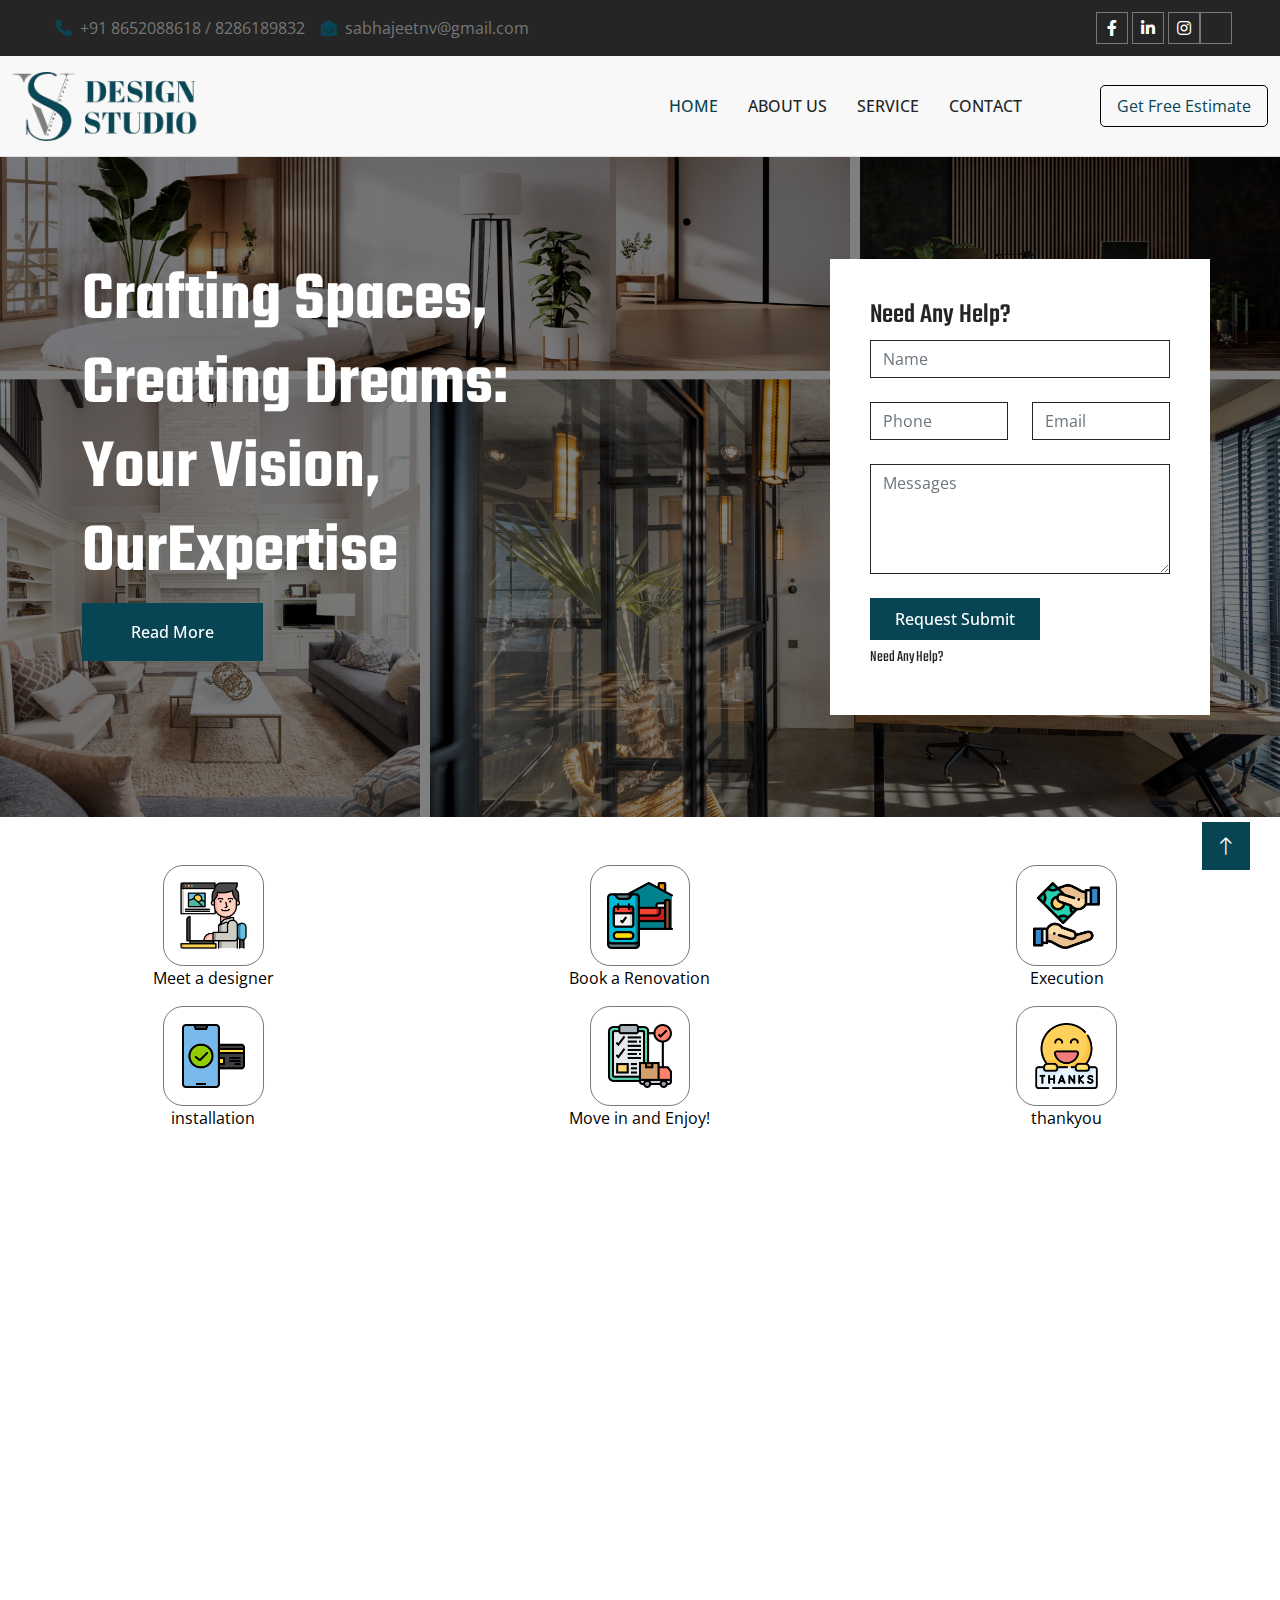
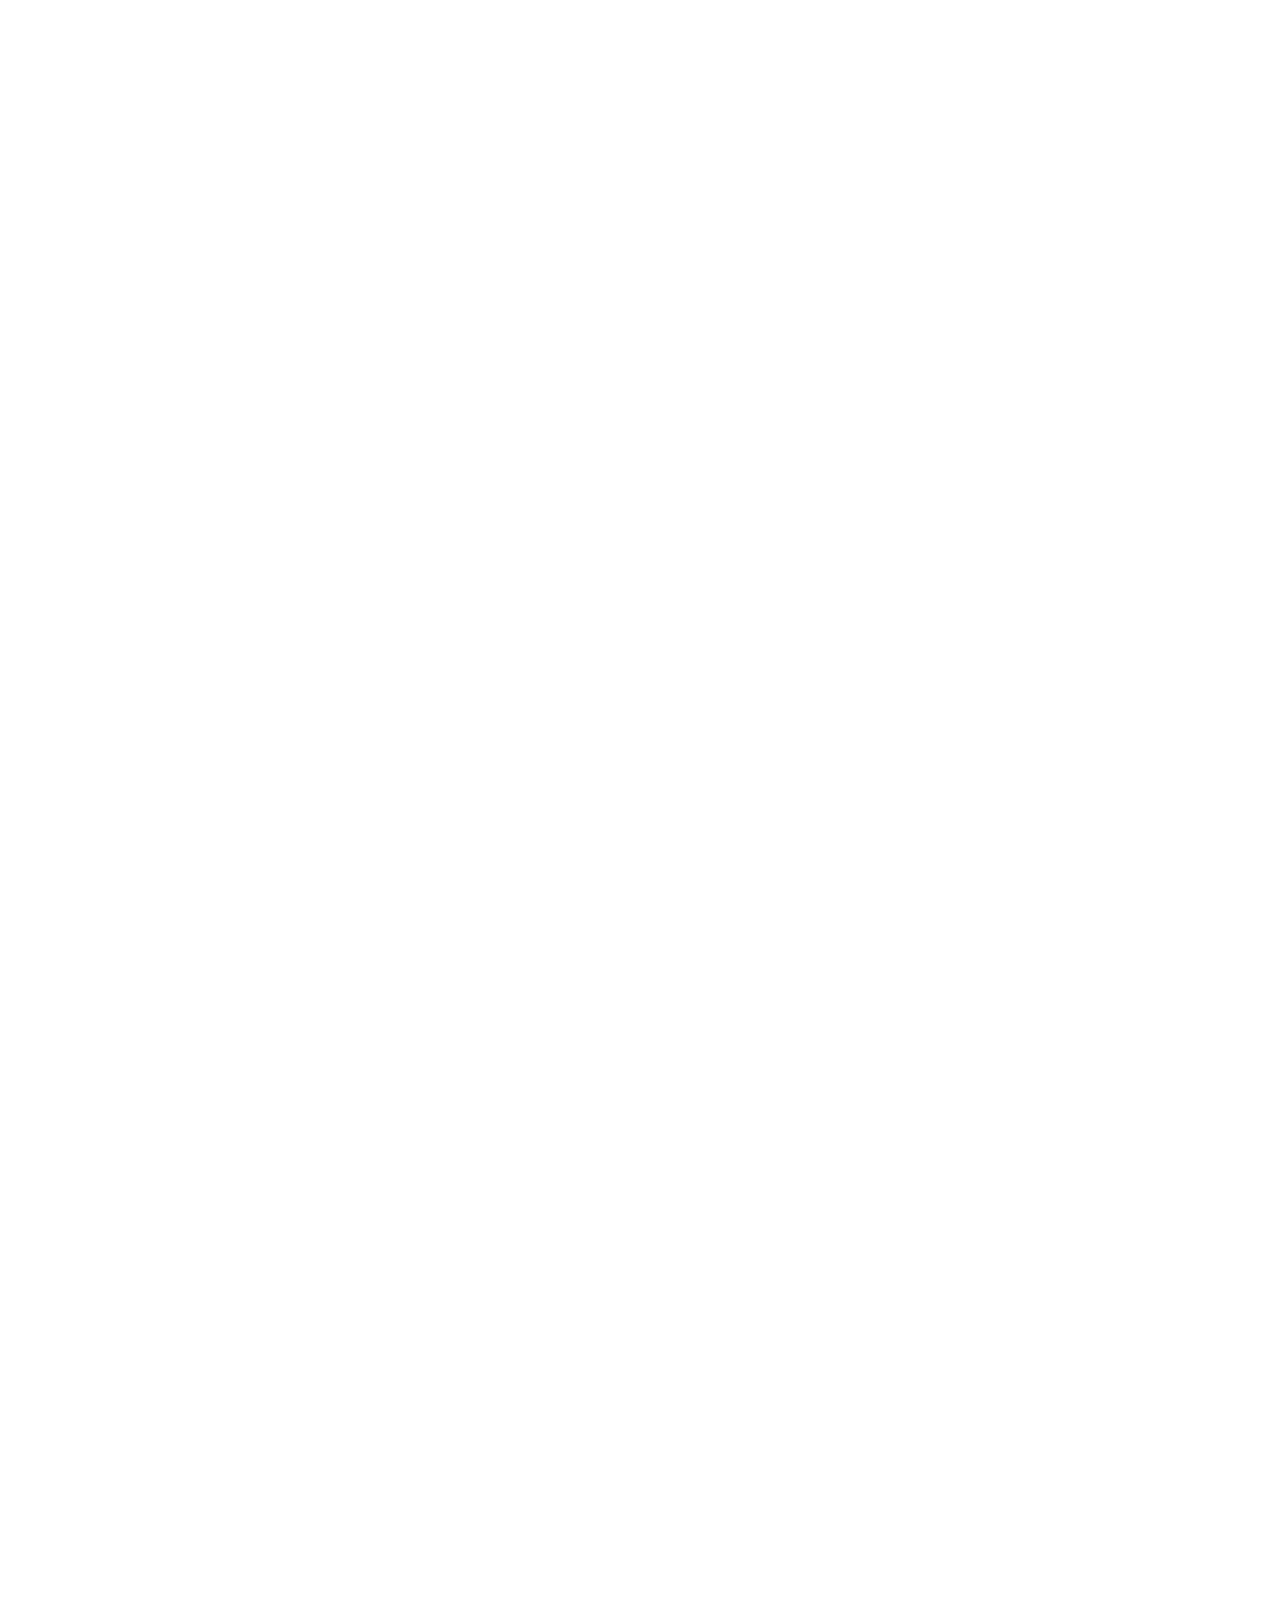
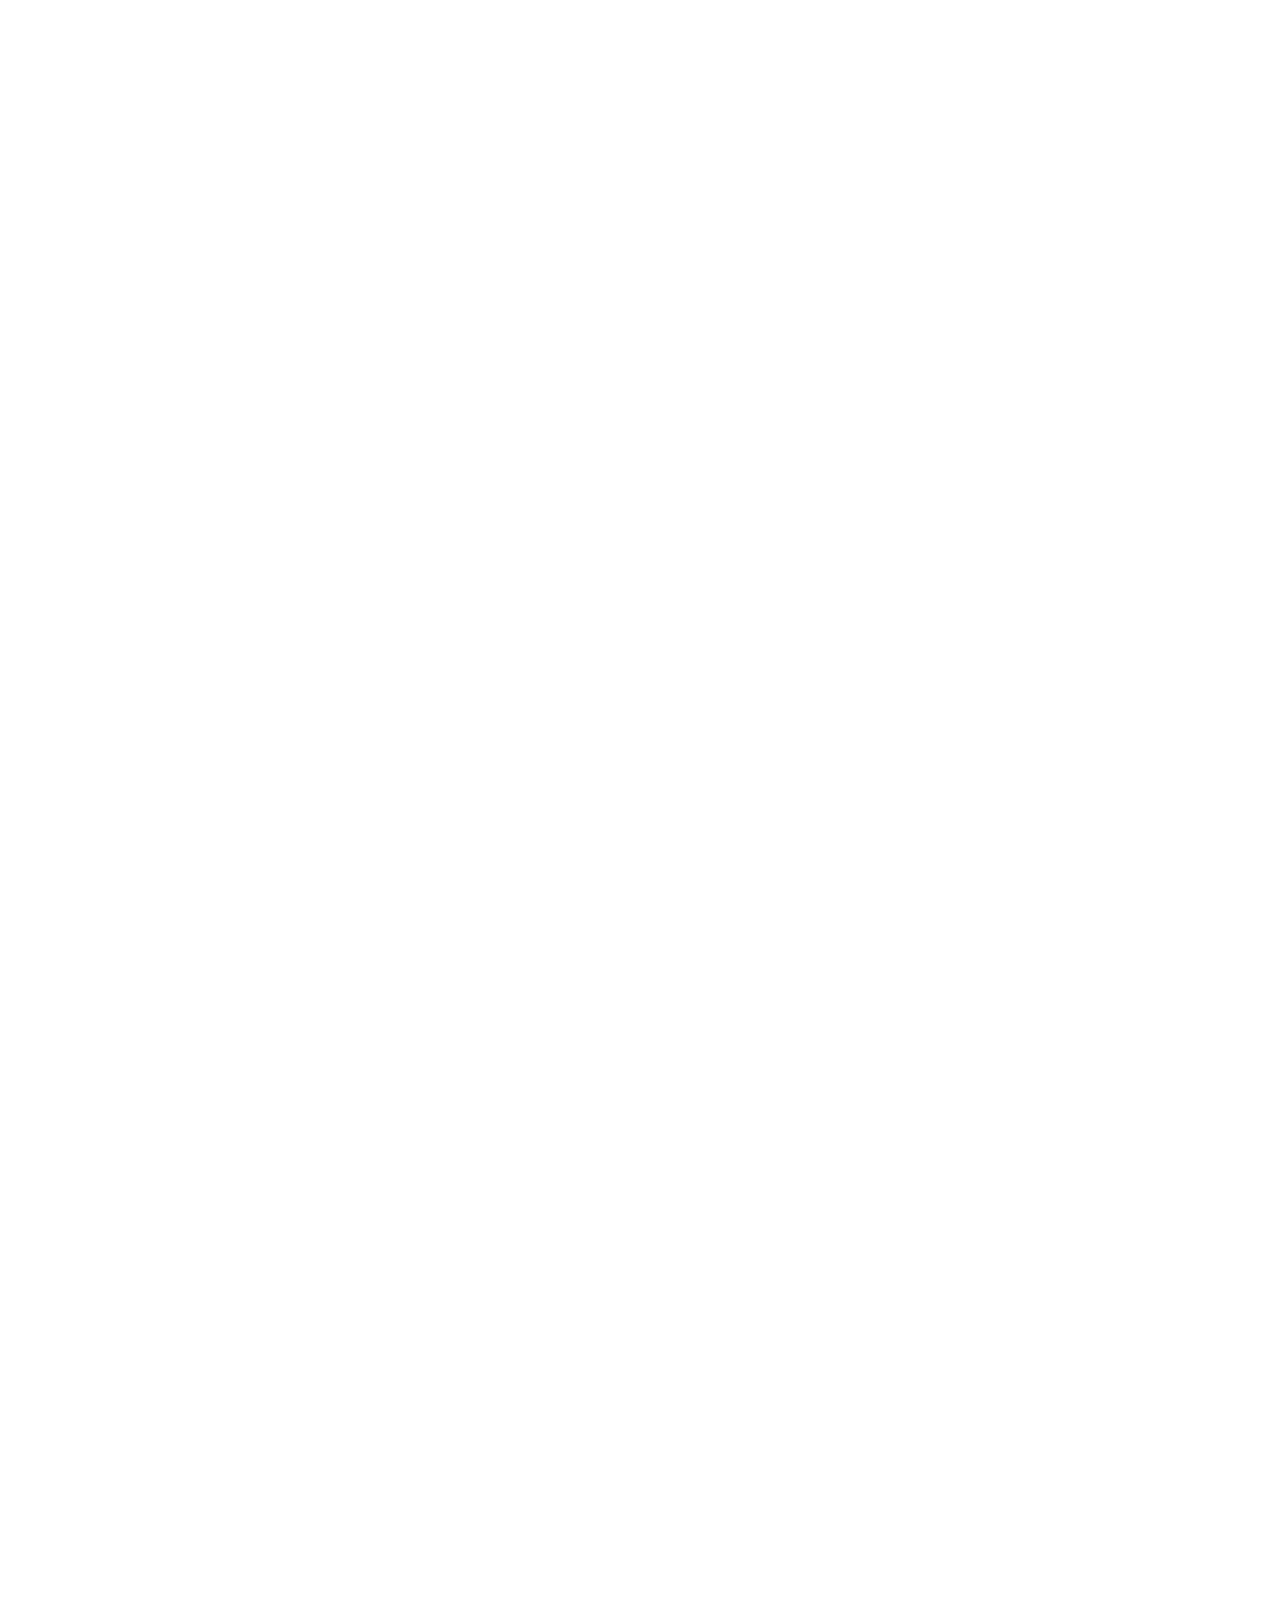
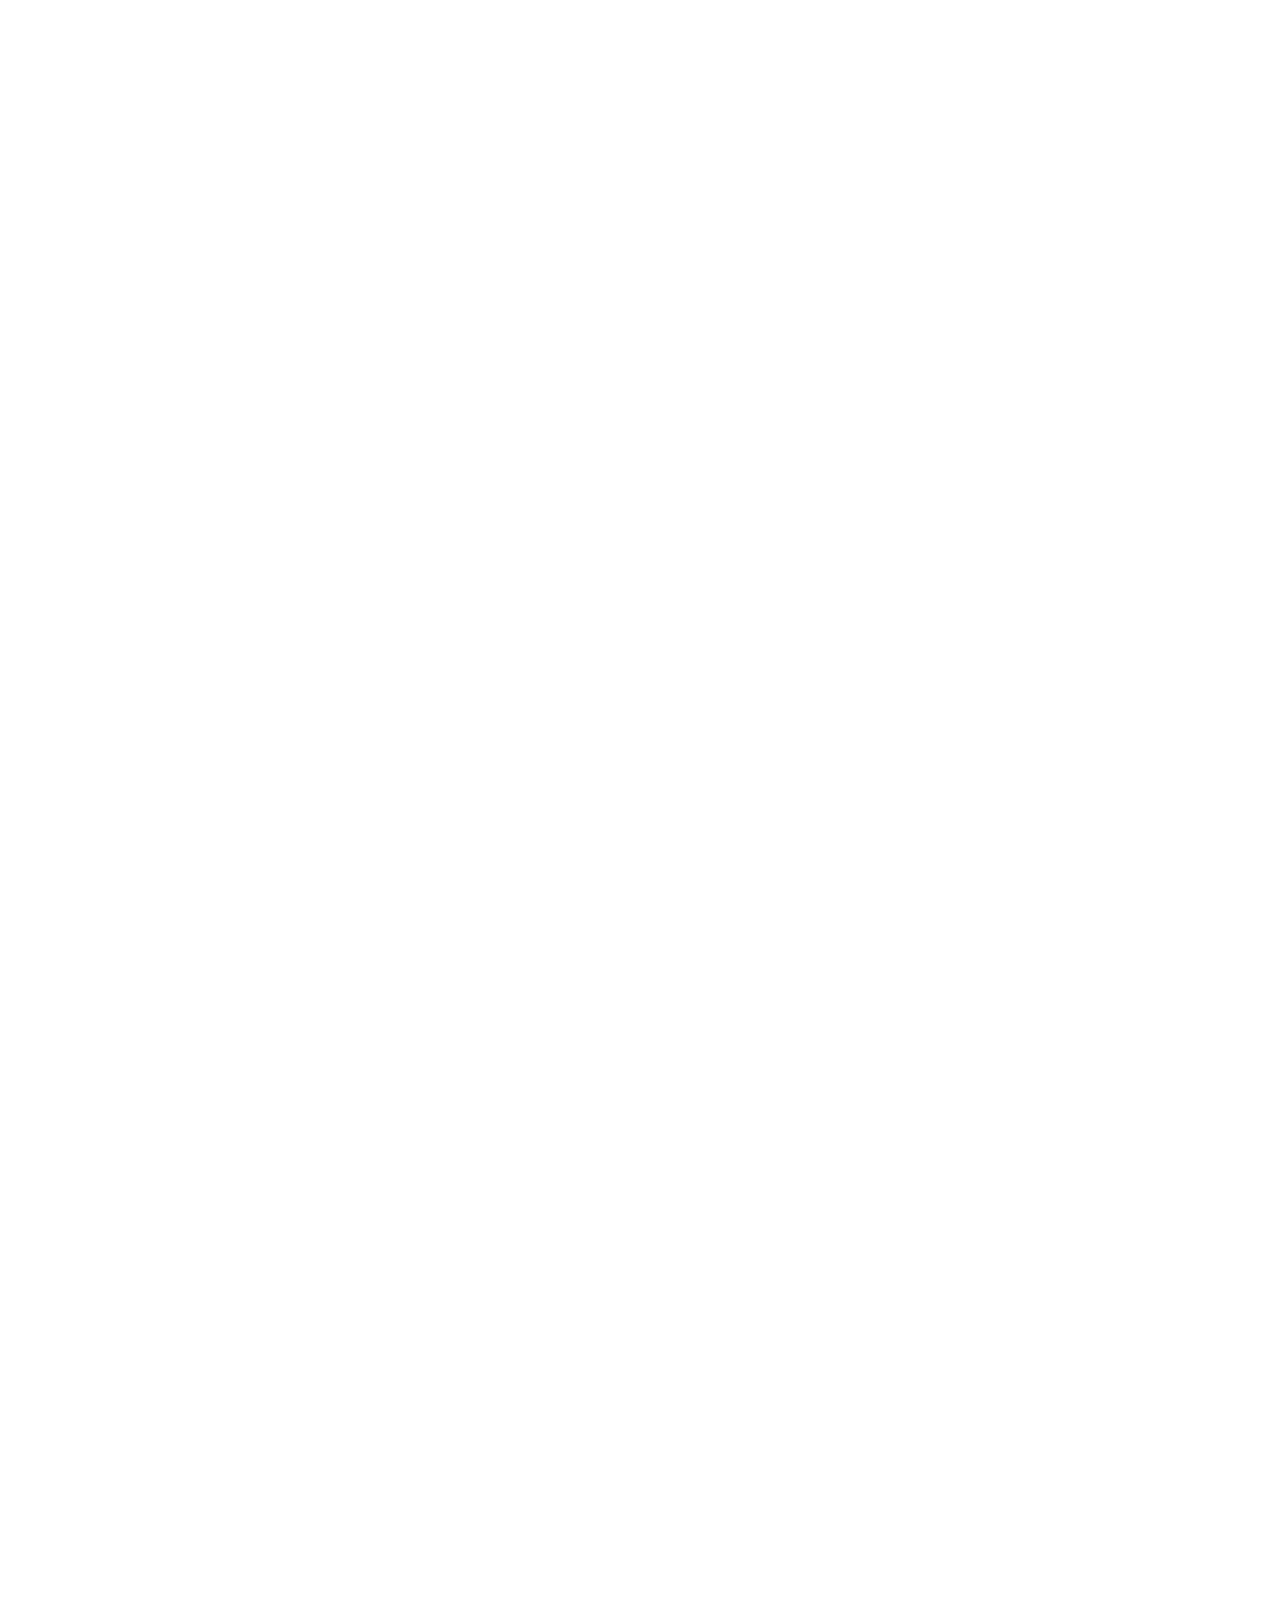
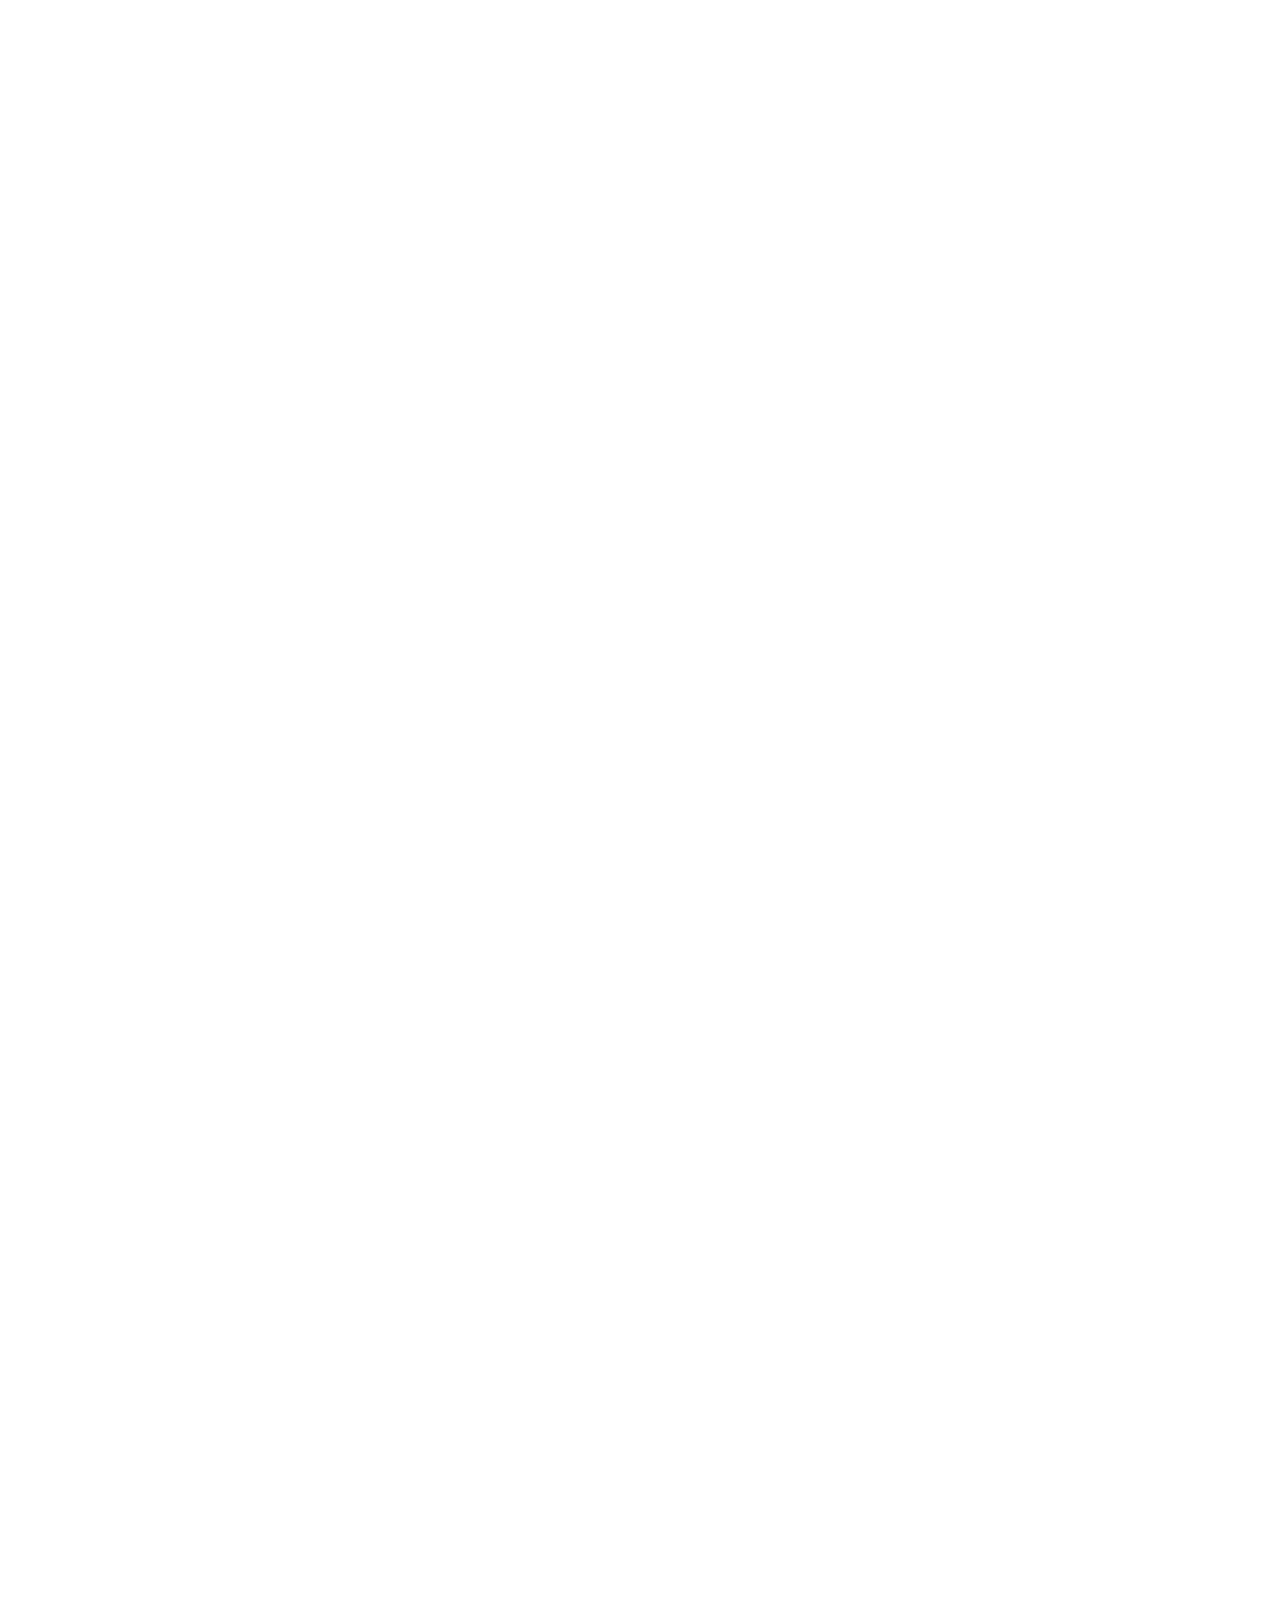
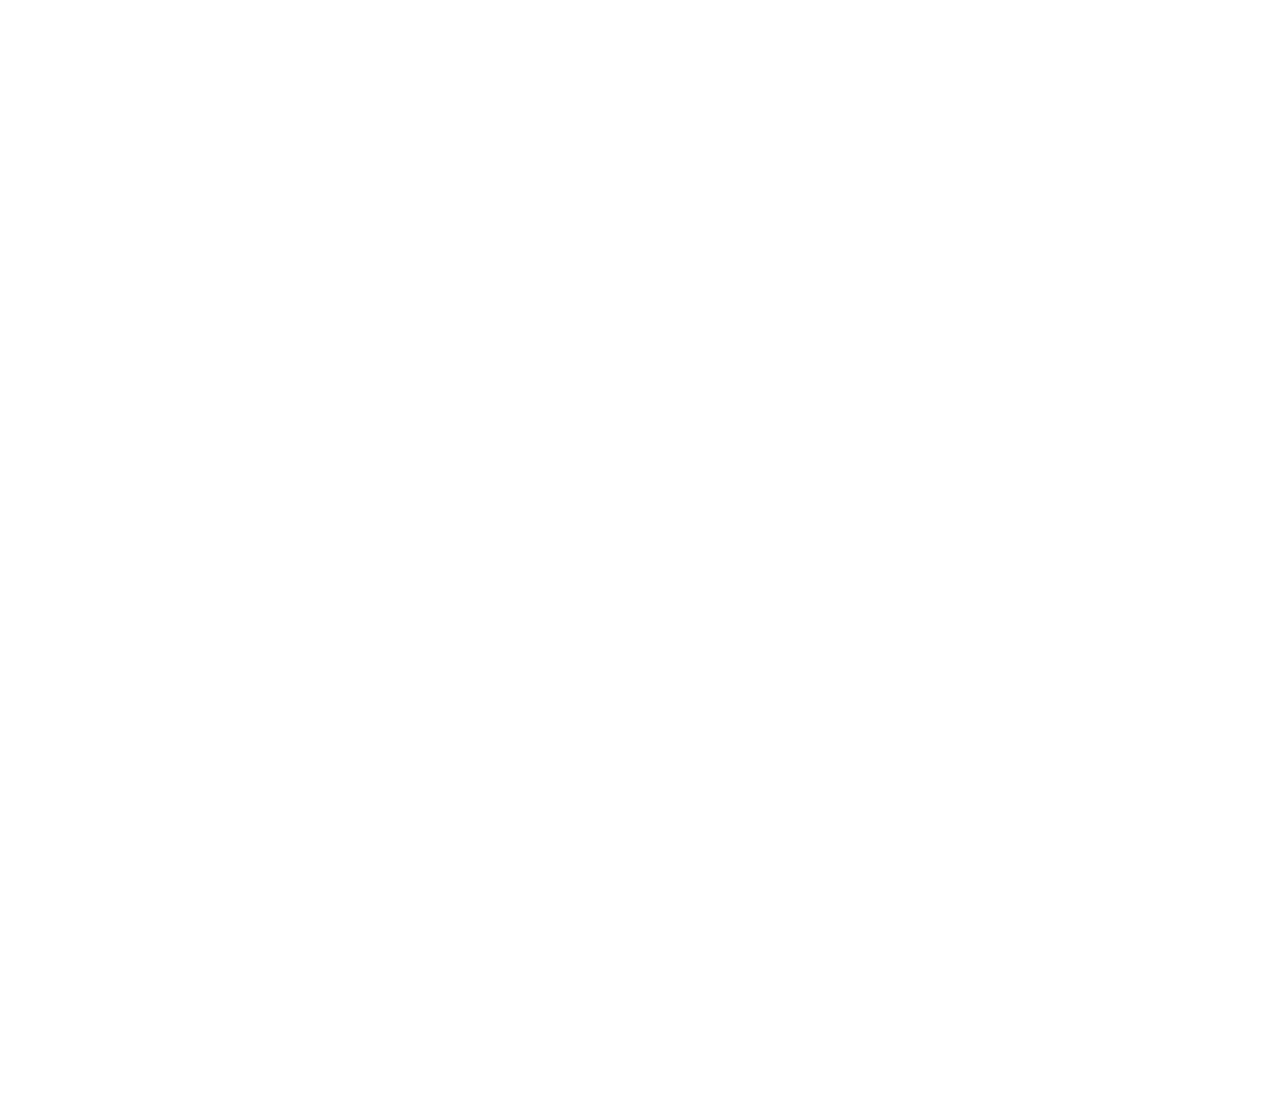
==== commit 0ba4c143: "0101" ====
--- a/index.html
+++ b/index.html
@@ -82,11 +82,12 @@
                 <div class="h-100 d-inline-flex align-items-center">
                     <a class="btn btn-sm-square btn-outline-body me-1"
                         href="https://www.facebook.com/SV DESIGN STUDIO.interiors?mibextid=ZbWKwL"><i
-                            class="fab fa-facebook-f"></i></a>
+                            class="fab fa-facebook-f text-white"></i></a>
                     <!-- <a class="btn btn-sm-square btn-outline-body me-1" href=""><i class="fab fa-twitter"></i></a> -->
                     <a class="btn btn-sm-square btn-outline-body me-1"
-                        href="https://www.linkedin.com/company/SV DESIGN STUDIO2019/about/"><i class="fab fa-linkedin-in"></i></a>
-                    <!-- <a class="btn btn-sm-square btn-outline-body me-0" href=""><i class="fab fa-instagram"></i></a> -->
+                        href="https://www.linkedin.com/company/SV DESIGN STUDIO2019/about/"><i class="fab fa-linkedin-in text-white"></i></a>
+                    <a class="btn btn-sm-square btn-outline-body me-0" href=""><i class="fab fa-instagram text-white"></i></a>
+                    <a class="btn btn-sm-square btn-outline-body me-0" href=""><i class="fa-brands fa-blogger text-white"></i></a>
                 </div>
             </div>
         </div>
@@ -312,18 +313,15 @@
             <div class="row g-5">
                 <div class="col-lg-6 wow fadeIn" data-wow-delay="0.1s">
                     <div class="about-img">
-                        <img class="img-fluid" src="inrerior/Living-Room-14.jpg" alt="">
-                        <img class="img-fluid" src="inrerior/2ff4daa71fcbce6596ec218982f51f9f.jpg" alt="">
+                        <img class="img-fluid" src="img/abt-img-1.png" alt="">
+                        <img class="img-fluid" src="img/abt-img-2.png" alt="">
                     </div>
                 </div>
                 <div class="col-lg-6 wow fadeIn" data-wow-delay="0.5s">
                     <h4 class="section-title">About Us</h4>
-                    <h1 class="display-5 mb-4">A Creative interior designing Agency For Your Dream Home</h1>
-                    <p>   Elevate your living spaces with SV Design Studio, a creative force in interior design dedicated to bringing your dream home to life. Our skilled team blends innovation and artistic flair, ensuring each corner reflects your unique style. 
-                        From conceptualization to execution, we craft personalized environments that resonate with your vision.</p>
-                    <p class="mb-4">At SV Design Studio, we understand your home is a canvas of personal expression,
-                         and our mission is to turn it into a masterpiece. Focusing on creativity and functionality, 
-                         we meticulously design interiors that seamlessly blend style and practicality. Trust us to provide a bespoke interior design experience, exceeding expectations and enhancing the comfort and beauty of your dream home.
+                    <h1 class="display-5 mb-4">A Creative interior designing Studio For Your Dream Home & Office Interiors</h1>
+                    <p>Step into a realm of creativity with our interior design studio, where dreams find their home in every detail. Whether it's your personal sanctuary or a workspace, our team of skilled designers turns visions into reality. With an unwavering commitment to aesthetics and functionality, we craft interiors that breathe life into your spaces.</p>
+                    <p class="mb-4">Elevate your living and working experience with our bespoke designs, blending innovation and style. From cozy home environments to dynamic office settings, our creative touch transforms spaces into a harmonious blend of functionality and elegance. Let us redefine your surroundings and bring your dream interiors to life. Welcome to a space where design meets inspiration.
                     </p>
                     <div class="d-flex align-items-center mb-5">
                         <div class="d-flex flex-shrink-0 align-items-center justify-content-center border border-5 border-primary"
@@ -336,7 +334,7 @@
                             <h3 class="mb-0">Experience</h3>
                         </div>
                     </div>
-                    <a class="btn btn-primary py-3 px-5" href="">Read More</a>
+                    <a class="btn btn-primary py-3 px-5" href="about.html">Read More</a>
                 </div>
             </div>
         </div>
@@ -349,9 +347,9 @@
     <div class="container-xxl py-5">
         <div class="container imaa">
             <div class="text-center mx-auto mb-5 wow fadeInUp" data-wow-delay="0.1s" style="max-width: 600px;">
-                <h4 class="section-title">Our Services</h4>
-                <h1 class="display-5 mb-4">We Focused On Modern  Interior And Architecture Design</h1>
-                <h3 class="mt-1">RESIDENTIAL INTERIOR DESIGN</h3>
+                <h4 class="section-title">We Specializes and Experties in</h4>
+                <h1 class="display-5 mb-4">RESIDENTIAL AND COMMERCIAL INTERIOR DESIGN</h1>
+                <h1 class="mt-1">RESIDENTIAL INTERIOR DESIGN</h1>
             </div>
 
                 <!-------frist raw-------->
@@ -422,7 +420,7 @@
                         style="visibility: visible; animation-delay: 0.1s; animation-name: fadeInUp;">
                         <div class="service-item position-relative text-center ">
                             <div class="service-text p-5">
-                                <img class="mb-4" src="strocks/office-desk.png" alt="Icon">
+                                <img class="mb-4" src="strocks/closet.png" alt="Icon">
                                 <h3 class="mb-3">Wardrobe</h3>
                             </div>
                         </div>
@@ -544,7 +542,7 @@
             <div class="text-center mx-auto mb-5 wow fadeInUp" data-wow-delay="0.1s" style="max-width: 600px;">
                 <!-- <h4 class="section-title">Our Services</h4> -->
                 <!-- <h1 class="display-5 mb-4">We Focused On Modern  Interior And Architecture Design</h1> -->
-                <h3 class="">COMMERCIAL INTERIOR DESIGN</h3>
+                <h1 class="">COMMERCIAL INTERIOR DESIGN</h1>
             </div>
 
            
@@ -679,15 +677,15 @@
                     <h4 class="section-title">Why Choose Us!</h4>
                     <h1 class="display-5 mb-4">Why You Should Trust Us? Learn More About Us!</h1>
                     <p class="mb-4">
-                        SV Design Studio captivates clients with its unmatched blend of creativity and expertise. Our commitment to turning visions into captivating interiors sets us apart. With a team dedicated to precision and personalization, we bring dreams to life seamlessly. Choose SV Design Studio for an exceptional, tailored interior design experience that transforms spaces into reflections of individual style.
+                        Choose SV Design Interior Studio for a journey beyond ordinary interiors – where creativity meets functionality, and your vision comes to life.
                     </p>
                     <div class="row g-4">
                         <div class="col-12">
                             <div class="d-flex align-items-start">
                                 <img class="flex-shrink-0" src="img/icons/icon-2.png" alt="Icon">
                                 <div class="ms-4">
-                                    <h3>Design Approach</h3>
-                                    <p class="mb-0">At SV Design Studio, we craft purposeful and visually stunning spaces through an innovative and meticulous approach, tailored to meet our clients' unique needs and aspirations.
+                                    <h3>Creative Expertise</h3>
+                                    <p class="mb-0">SV Design Interior Studio stands out for its creative prowess in transforming spaces. Our team comprises skilled and innovative designers who bring fresh and unique ideas to every project. We don't just design interiors; we craft immersive experiences tailored to the client's vision. Our commitment to creative excellence ensures that each design is a masterpiece, reflecting both aesthetic appeal and functionality.
                                     </p>
                                 </div>
                             </div>
@@ -696,9 +694,9 @@
                             <div class="d-flex align-items-start">
                                 <img class="flex-shrink-0" src="img/icons/3-c.png" alt="Icon">
                                 <div class="ms-4">
-                                    <h3>Innovative Solutions</h3>
+                                    <h3>Client-Centric Approach</h3>
                                     <p class="mb-0">
-                                        Delivering innovative solutions is our forte at SV Design Studio, where we redefine spaces with creativity and cutting-edge design, ensuring a unique and transformative experience for our clients.</p>
+                                        At SV Design Interior Studio, we prioritize our clients' needs and preferences. We believe in collaboration and open communication throughout the design process. Our team takes the time to understand your aspirations, lifestyle, and functional requirements, translating them into bespoke design solutions. The client's satisfaction is at the core of our approach, and we strive to exceed expectations at every stage, from concept development to project completion.</p>
                                 </div>
                             </div>
                         </div>
@@ -706,8 +704,8 @@
                             <div class="d-flex align-items-start">
                                 <img class="flex-shrink-0" src="img/icons/icon-4.png" alt="Icon">
                                 <div class="ms-4">
-                                    <h3>Project Management</h3>
-                                    <p class="mb-0">At SV Design Studio, we excel in streamlined project management, ensuring your vision is seamlessly realized with precision and timely delivery. From concept to completion, we handle every detail, making your dream space a reality.</p>
+                                    <h3>Holistic Design Solutions</h3>
+                                    <p class="mb-0">What sets us apart is our ability to provide holistic design solutions. SV Design Interior Studio covers a spectrum of services, from conceptualization to execution. Whether it's residential, commercial, or hospitality projects, we offer end-to-end design services, including space planning, furniture selection, lighting design, and project management. This comprehensive approach ensures a seamless and integrated design process, resulting in spaces that are not only visually stunning but also functionally efficient.</p>
                                 </div>
                             </div>
                         </div>
@@ -715,7 +713,7 @@
                 </div>
                 <div class="col-lg-6 wow fadeInUp" data-wow-delay="0.5s">
                     <div class="feature-img">
-                        <img class="img-fluid" src="inrerior/living-room-designs-indian-style-middle-class.jpg" alt="">
+                        <img class="img-fluid" src="img/abt-img-1.png" alt="">
                         <img class="img-fluid"
                             src="inrerior/small-living-room-ideas-fatma-el-aminub9a8769-1673370515.jpg" alt="">
                     </div>
@@ -739,19 +737,19 @@
                     <div class="nav nav-pills d-flex justify-content-between w-100 h-100 me-4">
                         <button class="nav-link w-100 d-flex align-items-center text-start p-4 mb-4 active"
                             data-bs-toggle="pill" data-bs-target="#tab-pane-1" type="button">
-                            <h3 class="m-0">01. Modern Complex</h3>
+                            <h3 class="m-0">01. Ajit Jaiswal House At Sion</h3>
                         </button>
                         <button class="nav-link w-100 d-flex align-items-center text-start p-4 mb-4"
                             data-bs-toggle="pill" data-bs-target="#tab-pane-2" type="button">
-                            <h3 class="m-0">02. Royal Hotel</h3>
+                            <h3 class="m-0">02. Mr.Ravi House at Grantroad</h3>
                         </button>
                         <button class="nav-link w-100 d-flex align-items-center text-start p-4 mb-4"
                             data-bs-toggle="pill" data-bs-target="#tab-pane-3" type="button">
-                            <h3 class="m-0">03. Mexwel Buiding</h3>
+                            <h3 class="m-0">03. Mr.Santosh House at lodha aqua</h3>
                         </button>
                         <button class="nav-link w-100 d-flex align-items-center text-start p-4 mb-0"
                             data-bs-toggle="pill" data-bs-target="#tab-pane-4" type="button">
-                            <h3 class="m-0">04. Shopping Complex</h3>
+                            <h3 class="m-0">04. Mr.Sudheer Sharma house at kandiwali</h3>
                         </button>
                     </div>
                 </div>
@@ -767,10 +765,8 @@
                                     </div>
                                 </div>
                                 <div class="col-md-6">
-                                    <h1 class="mb-3">6 Years Of Experience In Architecture Industry</h1>
-                                    <p class="mb-4">With a wealth of experience in interior design, SV Design Studio transforms spaces into personalized sanctuaries.
-                                         Our seasoned team combines expertise with creativity, 
-                                         curating environments that seamlessly blend functionality, aesthetics, and the unique preferences of our clients.</p>
+                                    <h1 class="mb-3">14 Years Of Experience In Residential and Commercial interiors and Architecture Industry</h1>
+                                    <p class="mb-4">With a rich legacy of 14 years, we bring unparalleled expertise to the residential and commercial interiors and architecture industry. Our seasoned professionals merge creativity with experience, crafting timeless designs that redefine spaces. Trust us for visionary solutions that stand as a testament to our commitment and mastery in the field.</p>
                                     <p><i class="fa fa-check text-primary me-3"></i>Design Approach</p>
                                     <p><i class="fa fa-check text-primary me-3"></i>Innovative Solutions</p>
                                     <p><i class="fa fa-check text-primary me-3"></i>Project Management</p>
@@ -788,9 +784,8 @@
                                     </div>
                                 </div>
                                 <div class="col-md-6">
-                                    <h1 class="mb-3">6 Years Of Experience In Architecture Industry</h1>
-                                    <p class="mb-4">With a wealth of experience in interior design, SV Design Studio transforms spaces into personalized sanctuaries. Our seasoned team combines expertise with creativity, 
-                                        curating environments that seamlessly blend functionality, aesthetics, and the unique preferences of our clients.</p>
+                                    <h1 class="mb-3">14 Years Of Experience In Residential and Commercial interiors and Architecture Industry</h1>
+                                    <p class="mb-4">With a rich legacy of 14 years, we bring unparalleled expertise to the residential and commercial interiors and architecture industry. Our seasoned professionals merge creativity with experience, crafting timeless designs that redefine spaces. Trust us for visionary solutions that stand as a testament to our commitment and mastery in the field.</p>
                                     <p><i class="fa fa-check text-primary me-3"></i>Design Approach</p>
                                     <p><i class="fa fa-check text-primary me-3"></i>Innovative Solutions</p>
                                     <p><i class="fa fa-check text-primary me-3"></i>Project Management</p>
@@ -808,9 +803,8 @@
                                     </div>
                                 </div>
                                 <div class="col-md-6">
-                                    <h1 class="mb-3">6 Years Of Experience In Architecture Industry</h1>
-                                    <p class="mb-4">With a wealth of experience in interior design, SV Design Studio transforms spaces into personalized sanctuaries. Our seasoned team combines expertise with creativity,
-                                         curating environments that seamlessly blend functionality, aesthetics, and the unique preferences of our clients.</p>
+                                    <h1 class="mb-3">14 Years Of Experience In Residential and Commercial interiors and Architecture Industry</h1>
+                                    <p class="mb-4">With a rich legacy of 14 years, we bring unparalleled expertise to the residential and commercial interiors and architecture industry. Our seasoned professionals merge creativity with experience, crafting timeless designs that redefine spaces. Trust us for visionary solutions that stand as a testament to our commitment and mastery in the field.</p>
                                     <p><i class="fa fa-check text-primary me-3"></i>Design Approach</p>
                                     <p><i class="fa fa-check text-primary me-3"></i>Innovative Solutions</p>
                                     <p><i class="fa fa-check text-primary me-3"></i>Project Management</p>
@@ -828,9 +822,8 @@
                                     </div>
                                 </div>
                                 <div class="col-md-6">
-                                    <h1 class="mb-3">6 Years Of Experience In Architecture Industry</h1>
-                                    <p class="mb-4">With a wealth of experience in interior design, SV Design Studio transforms spaces into personalized sanctuaries. Our seasoned team combines expertise with creativity, 
-                                        curating environments that seamlessly blend functionality, aesthetics, and the unique preferences of our clients.</p>
+                                    <h1 class="mb-3">14 Years Of Experience In Residential and Commercial interiors and Architecture Industry</h1>
+                                    <p class="mb-4">With a rich legacy of 14 years, we bring unparalleled expertise to the residential and commercial interiors and architecture industry. Our seasoned professionals merge creativity with experience, crafting timeless designs that redefine spaces. Trust us for visionary solutions that stand as a testament to our commitment and mastery in the field.</p>
                                     <p><i class="fa fa-check text-primary me-3"></i>Design Approach</p>
                                     <p><i class="fa fa-check text-primary me-3"></i>Innovative Solutions</p>
                                     <p><i class="fa fa-check text-primary me-3"></i>Project Management</p>
@@ -844,142 +837,6 @@
         </div>
     </div>
     <!-- Project End -->
-
-
-
-    <!-- <div class="container py-5 gap-4">
-        <div class="container">
-            <div class="d-flex mb-5 text-center justify-content-center align-items-center">
-                <div class="col-md-3 "><img class=" c-img " src="compny_logo/advancelam-logo.png" alt=""></div>
-                <div class="col-md-3 "><img class=" c-img " src="compny_logo/aristo.png" alt=""></div>
-                <div class="col-md-3 "><img class=" c-img " src="compny_logo/asian-paint-logo.png" alt=""></div>
-                <div class="col-md-3 "><img class=" c-img " src="compny_logo/download.png" alt=""></div>
-            </div>
-
-            <div class="d-flex mb-5 text-center justify-content-center align-items-center">
-                <div class="col-md-3 "><img class="c-img" src="compny_logo/Glen_Logo_2x_2_220x68.png" alt=""></div>
-                <div class="col-md-3 "><img class="c-img" src="compny_logo/greenlam-logo-removebg-preview.png" alt="">
-                </div>
-                <div class="col-md-3 "><img class="c-img " src="compny_logo/greenply-logo.png" alt=""></div>
-                <div class="col-md-3 "><img class="c-img " src="compny_logo/haefele_logo.png" alt=""></div>
-            </div>
-
-            <div class="d-flex mb-5 text-center justify-content-center align-items-center">
-                <div class="col-md-3 "><img class="c-img" src="compny_logo/download.jpeg" alt=""></div>
-                <div class="col-md-3 "><img class="c-img" src="compny_logo/mernino_updated_logo.png" alt=""></div>
-                <div class="col-md-3 "><img class="c-img " src="compny_logo/centuryply.png" alt=""></div>
-                <div class="col-md-3 "><img class="c-img " src="compny_logo/logo-hettich-noclaim.svg" alt=""></div>
-            </div>
-
-            <div class="d-flex mb-5 text-center justify-content-center align-items-center">
-                <div class="col-md-3 "><img class="c-img" src="compny_logo/favicol.png"></div>
-                <div class="col-md-3 "><img class="c-img" src="compny_logo/faber.png" alt=""></div>
-                <div class="col-md-3 "><img class="c-img" src="compny_logo/Urban_Ladder-Logo.wine.png" alt=""></div>
-                <div class="col-md-3 "><img class="c-img" src="compny_logo/saint.jpg" alt=""></div>
-            </div>
-
-        </div>
-    </div> -->
-
-
-    <!-- Team Start -->
-    <!-- <div class="container-xxl py-5">
-        <div class="container">
-            <div class="text-center mx-auto mb-5 wow fadeInUp" data-wow-delay="0.1s" style="max-width: 600px;">
-                <h4 class="section-title">Team Members</h4>
-                <h1 class="display-5 mb-4">We Are Creative Architecture Team For Your Dream Home</h1>
-            </div>
-            <div class="row g-0 team-items">
-                <div class="col-lg-3 col-md-6 wow fadeInUp" data-wow-delay="0.1s">
-                    <div class="team-item position-relative">
-                        <div class="position-relative">
-                            <img class="img-fluid" src="" alt="">
-
-                        </div>
-                        <div class="bg-light text-center p-4">
-                            <h3 class="mt-2">Lakshmi</h3>
-                            <span class="text-primary">General Manager</span>
-                            <div class="team-social text-center div-bg">
-                                <a class="btn btn-square" href=""><i class="fab fa-facebook-f"></i></a>
-                                <a class="btn btn-square" href=""><i class="fab fa-twitter"></i></a>
-                                <a class="btn btn-square" href=""><i class="fab fa-instagram"></i></a>
-                            </div>
-                        </div>
-                    </div>
-                </div>
-                <div class="col-lg-3 col-md-6 wow fadeInUp" data-wow-delay="0.3s">
-                    <div class="team-item position-relative">
-                        <div class="position-relative">
-                            <img class="img-fluid" src="" alt="">
-
-                        </div>
-                        <div class="bg-light text-center p-4">
-                            <h3 class="mt-2">Venkat</h3>
-                            <span class="text-primary">Project Manager</span>
-                            <div class="team-social text-center div-bg">
-                                <a class="btn btn-square" href=""><i class="fab fa-facebook-f"></i></a>
-                                <a class="btn btn-square" href=""><i class="fab fa-twitter"></i></a>
-                                <a class="btn btn-square" href=""><i class="fab fa-instagram"></i></a>
-                            </div>
-                        </div>
-                    </div>
-                </div>
-                <div class="col-lg-3 col-md-6 wow fadeInUp" data-wow-delay="0.5s">
-                    <div class="team-item position-relative">
-                        <div class="position-relative">
-                            <img class="img-fluid" src="" alt="">
-
-                        </div>
-                        <div class="bg-light text-center p-4">
-                            <h3 class="mt-2">Ankur</h3>
-                            <span class="text-primary">Sales Manager</span>
-                            <div class="team-social text-center  div-bg">
-                                <a class="btn btn-square" href=""><i class="fab fa-facebook-f"></i></a>
-                                <a class="btn btn-square" href=""><i class="fab fa-twitter"></i></a>
-                                <a class="btn btn-square" href=""><i class="fab fa-instagram"></i></a>
-                            </div>
-                        </div>
-                    </div>
-                </div>
-                <div class="col-lg-3 col-md-6 wow fadeInUp" data-wow-delay="0.7s">
-                    <div class="team-item position-relative">
-                        <div class="position-relative">
-                            <img class="img-fluid" src="" alt="">
-
-                        </div>
-                        <div class="bg-light text-center p-4">
-                            <h3 class="mt-2">Syed</h3>
-                            <span class="text-primary">Designer</span>
-                            <div class="team-social text-center  div-bg">
-                                <a class="btn btn-square" href=""><i class="fab fa-facebook-f"></i></a>
-                                <a class="btn btn-square" href=""><i class="fab fa-twitter"></i></a>
-                                <a class="btn btn-square" href=""><i class="fab fa-instagram"></i></a>
-                            </div>
-                        </div>
-                    </div>
-                </div>
-                <div class="col-lg-3 col-md-6 wow fadeInUp" data-wow-delay="0.7s">
-                    <div class="team-item position-relative">
-                        <div class="position-relative">
-                            <img class="img-fluid" src="" alt="">
-
-                        </div>
-                        <div class="bg-light text-center p-4">
-                            <h3 class="mt-2">Samreen</h3>
-                            <span class="text-primary">Designer</span>
-                            <div class="team-social text-center  div-bg">
-                                <a class="btn btn-square" href=""><i class="fab fa-facebook-f"></i></a>
-                                <a class="btn btn-square" href=""><i class="fab fa-twitter"></i></a>
-                                <a class="btn btn-square" href=""><i class="fab fa-instagram"></i></a>
-                            </div>
-
-                        </div>
-                    </div>
-                </div>
-            </div>
-        </div>
-    </div> -->
-    <!-- Team End -->
 
 
     <!-- Appointment Start -->
@@ -989,7 +846,7 @@
                 <div class="col-lg-6 wow fadeInUp" data-wow-delay="0.1s">
                     <h4 class="section-title">Appointment</h4>
                     <h1 class="display-5 mb-4">Make An Appointment To Start Your Dream Project</h1>
-                    <p class="mb-4">Start your project with SV Design Studio. Schedule your appointment now, and let's bring your vision to life!"
+                    <p class="mb-4">Start your project with <b class="text-dark">SV Design Studio</b>. Schedule your appointment now, and let's bring your vision to life!
                     </p>
                     <div>
                         <h3>Connect with us</h3>
@@ -1083,14 +940,16 @@
                     <h3 class="text-light mb-4">Address</h3>
                     <p class="mb-2">
                         <i class="fa fa-map-marker-alt text-primary me-3"></i>
-                        RAWAL PADA, GANESH NAGAR, PANCHMUKH NIWAS, RM.NO - 303 MUMBAI - 400068
+                        RAWAL PADA, GANESH NAGAR, PANCHMUKHI NIWAS, RM.NO - 303 MUMBAI - 400068
                     </p>
 
-                    <h3 class="text-light mt-4 mb-4">Office Address</h3>
-                    <p class="mb-5">
+                    <h3 class="text-light mt-4 mb-2">Office Address</h3>
+                    <h3 class="text-light mb-4">Associate Contracting Company</h3>
+                    <p class="mb-3">
                         <i class="fa fa-map-marker-alt text-primary me-3"></i>
                        15/A, 1st Floor AshaKripa CHS LTD,Next to Legend Hotel,Behind Sweet Mart,Santacruz (East),Mumbai:-400055
                     </p>
+                    <img src="strocks/LOGO_1.jpg" alt="" class="w-25 mt-3 mb-5">
                     
                     <p class="mb-2"><i class="fa fa-phone-alt text-primary me-3"></i>+91 8652088618 / 8286189832</p>
                     <p class="mb-2"><i class="fa fa-envelope text-primary me-3"></i>sabhajeetnv@gmail.com</p>
@@ -1098,19 +957,34 @@
                         <!-- <a class="btn btn-square btn-outline-body me-1" href=""><i class="fab fa-twitter"></i></a> -->
                         <a class="btn btn-square btn-outline-body me-1"
                             href="https://www.facebook.com/SV DESIGN STUDIO.interiors?mibextid=ZbWKwL"><i
-                                class="fab fa-facebook-f"></i></a>
+                                class="fab fa-facebook-f text-white"></i></a>
                         <!-- <a class="btn btn-square btn-outline-body me-1" href=""><i class="fab fa-youtube"></i></a> -->
                         <a class="btn btn-square btn-outline-body me-0"
                             href="https://www.linkedin.com/company/SV DESIGN STUDIO2019/about/"><i
-                                class="fab fa-linkedin-in"></i></a>
+                                class="fab fa-linkedin-in text-white"></i></a>
+                        <a class="btn btn-square btn-outline-body me-0"
+                            href="https://www.linkedin.com/company/SV DESIGN STUDIO2019/about/"><i
+                                class="fab fa-instagram text-white"></i></a>
+                        <a class="btn btn-square btn-outline-body me-0"
+                            href="https://www.linkedin.com/company/SV DESIGN STUDIO2019/about/"><i
+                                class="fa-brands fa-blogger text-white"></i></a>
+                                
+                                
                     </div>
                 </div>
                 <div class="col-lg-3 col-md-6">
                     <h3 class="text-light mb-4">Services</h3>
                     <!-- <a class="btn btn-link" href="">Architecture</a> -->
-                    <a >  3D Animation</a><br>
-                    <a >  House Planning</a><br>
-                    <a >  Interior Design</a>
+                    <a class="btn btn-link">  Interior Designers</a>
+                    <a class="btn btn-link">  House Interior</a>
+                    <a class="btn btn-link">  Office Interior</a>
+                    <a class="btn btn-link">  House Interior</a>
+                    <a class="btn btn-link">  2D Shape Interior</a>
+                    <a class="btn btn-link">  3D Isometric View</a>
+                    <a class="btn btn-link">  3D Walkthrough</a>
+                    <a class="btn btn-link">  Design & Build Project</a>
+                    <a class="btn btn-link">  Project Management & Consultancy</a>
+                    <a class="btn btn-link">  Trunkey & Interior Contracting Solutions</a>
                     <!-- <a class="btn btn-link" href="">Construction</a> -->
                 </div>
                 <div class="col-lg-3 col-md-6">
@@ -1130,7 +1004,6 @@
                             <button type="button"
                             class="btn btn-primary py-2 position-absolute top-0 end-0 mt-2 me-2">SignUp</button>
                     </div>
-                     <img src="strocks/LOGO_1.jpg" alt="" class="w-25 mt-3">
                 </div>
             </div>
         </div>
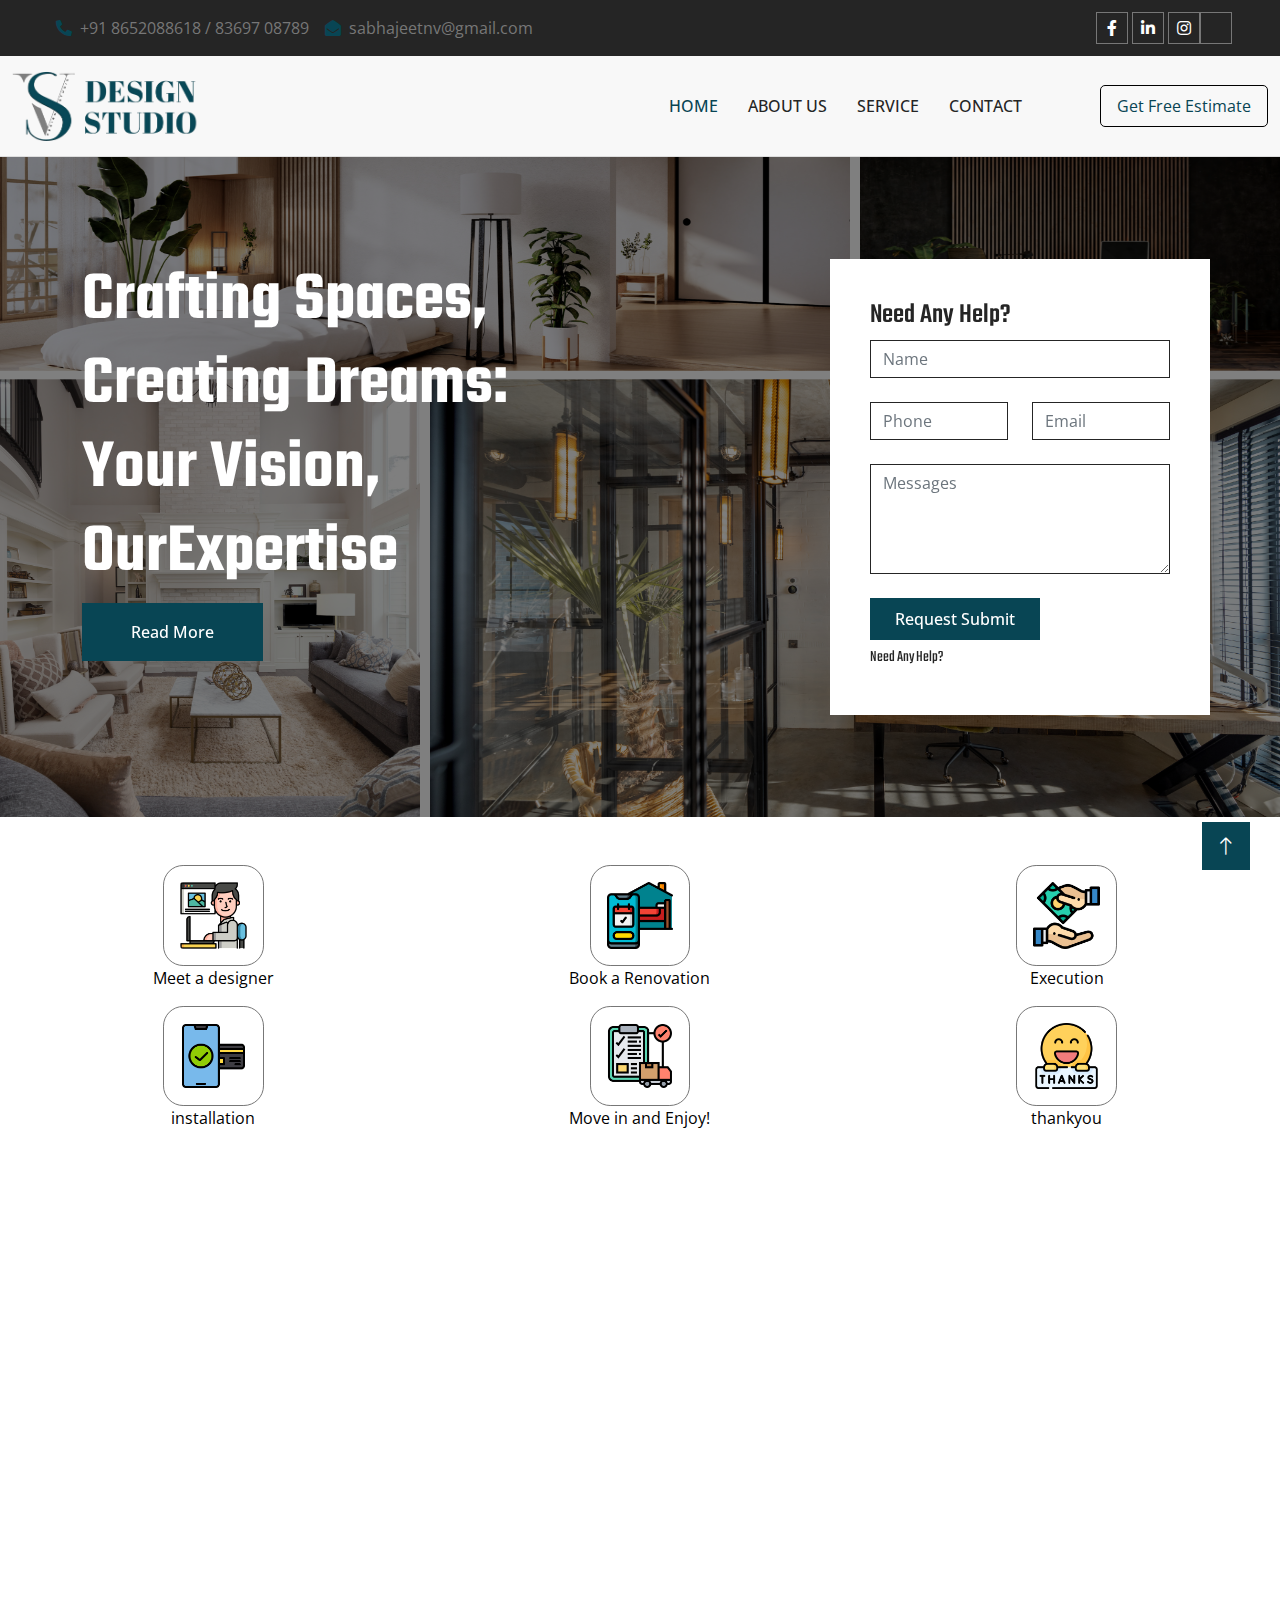
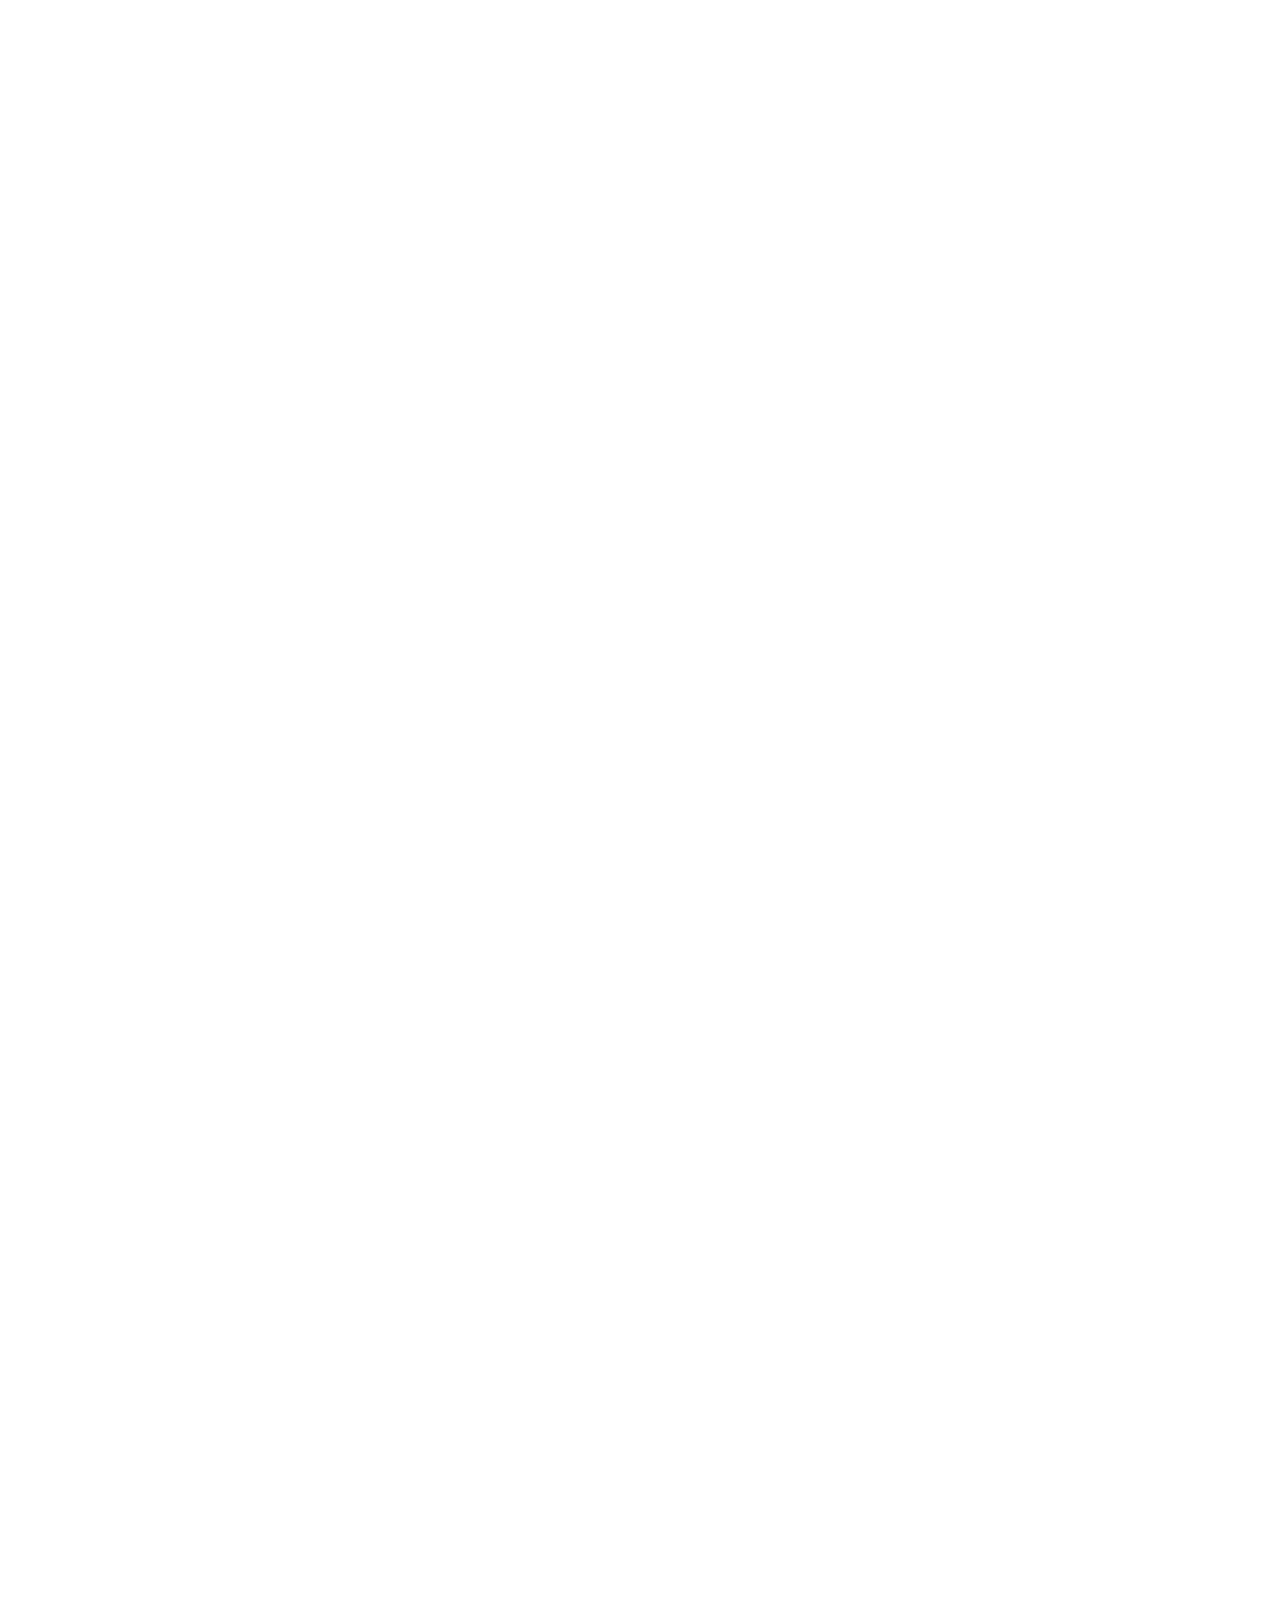
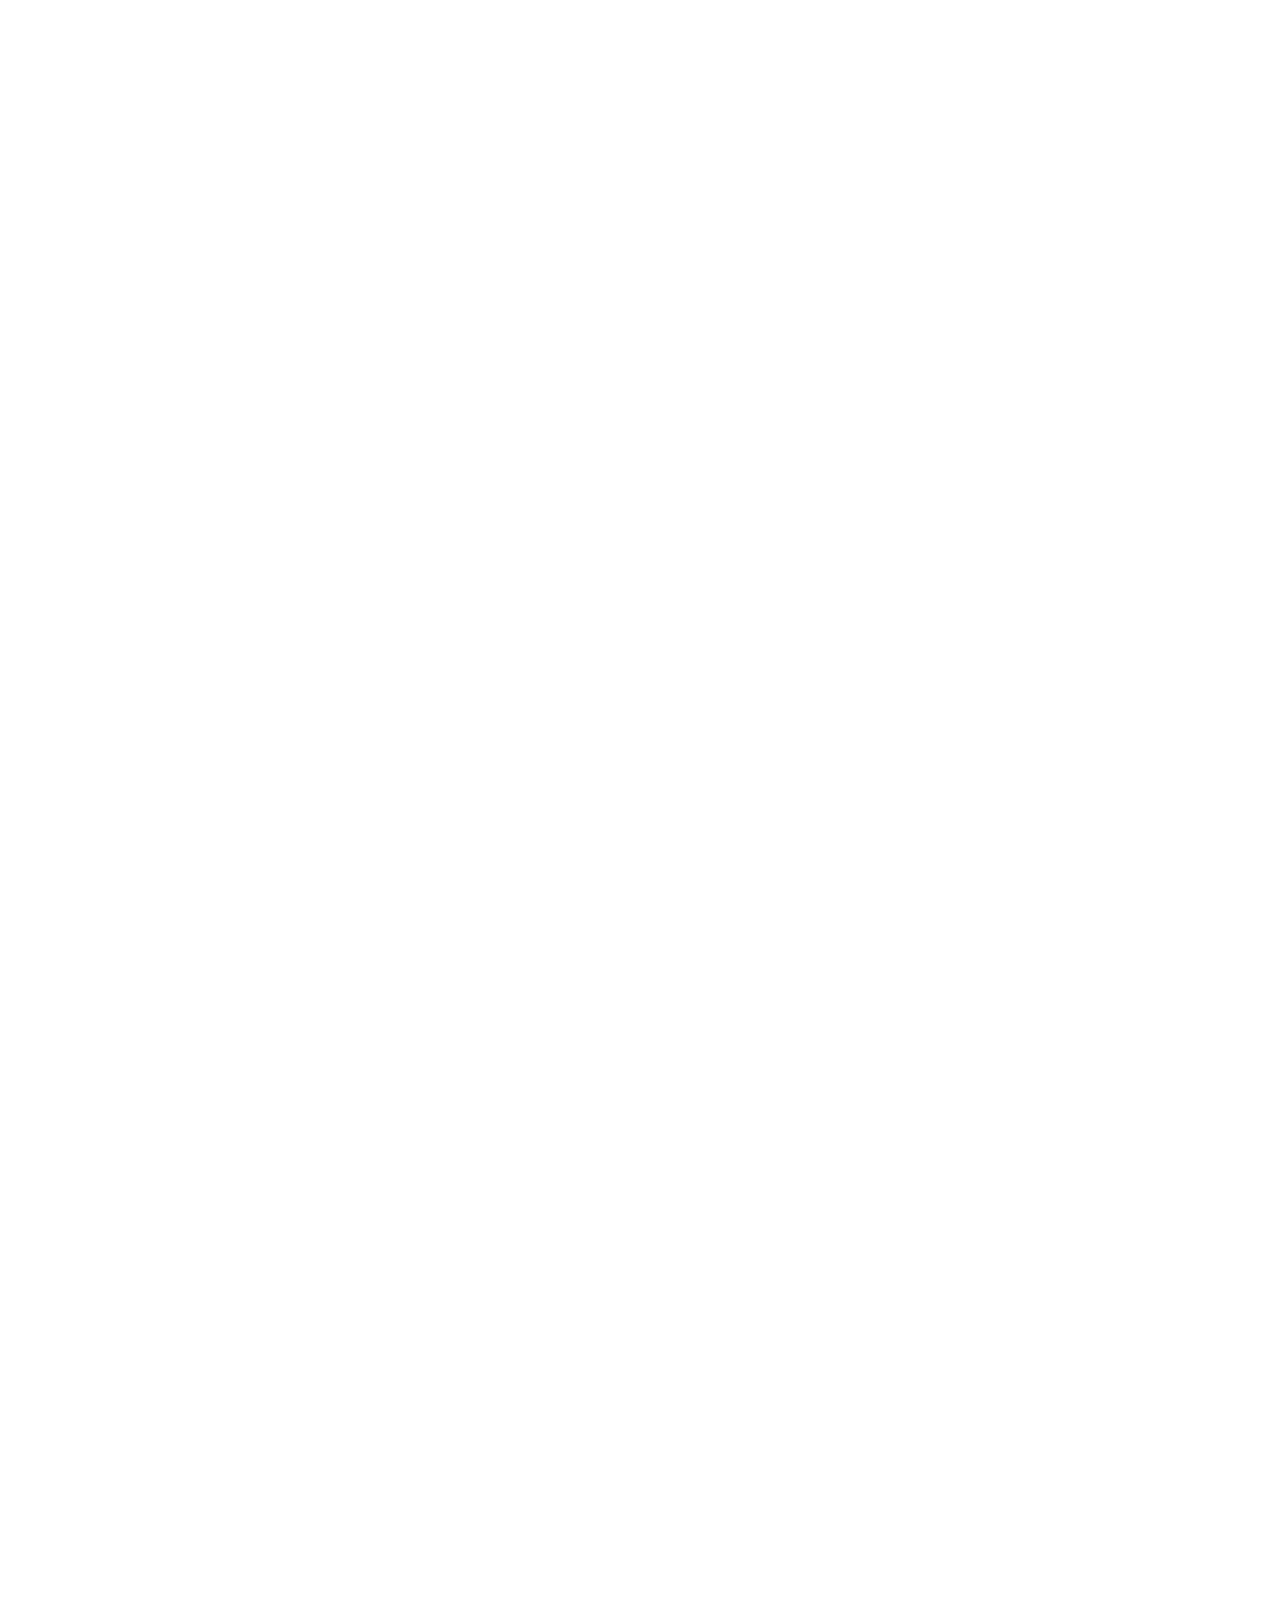
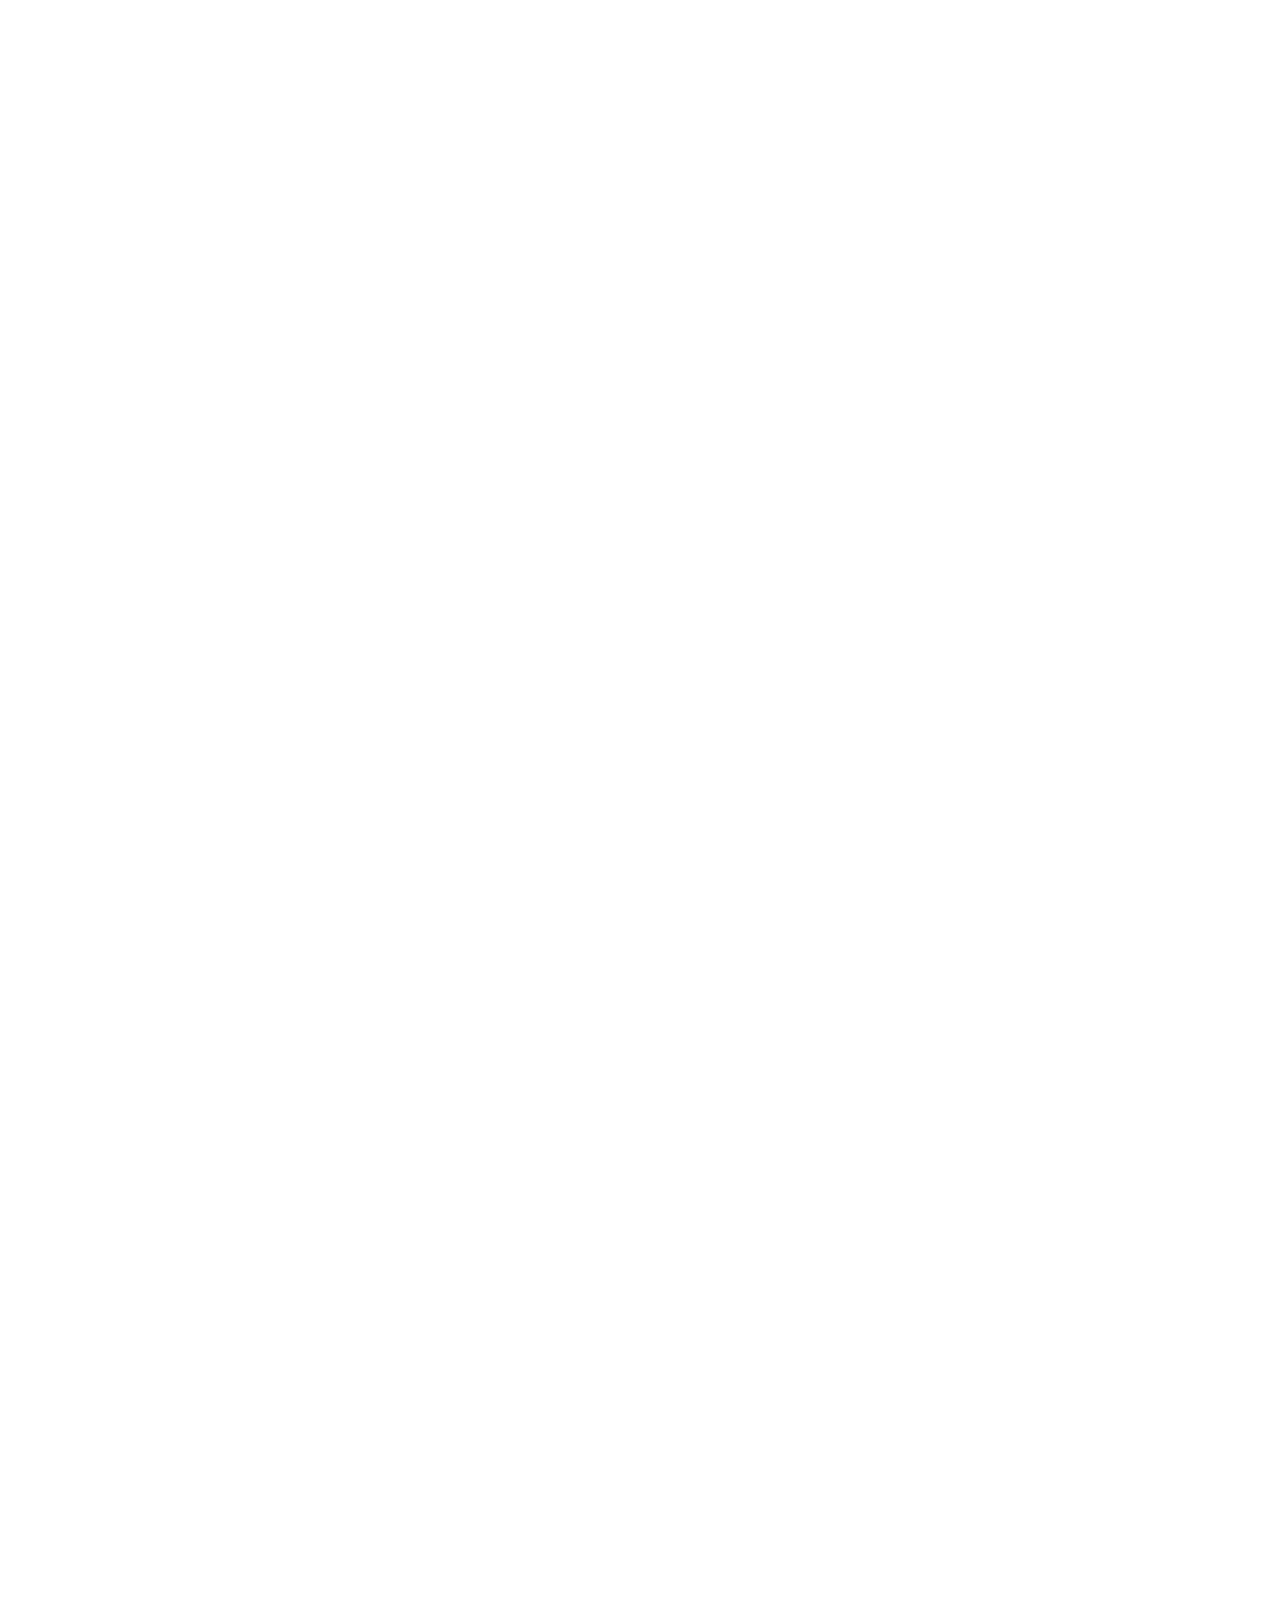
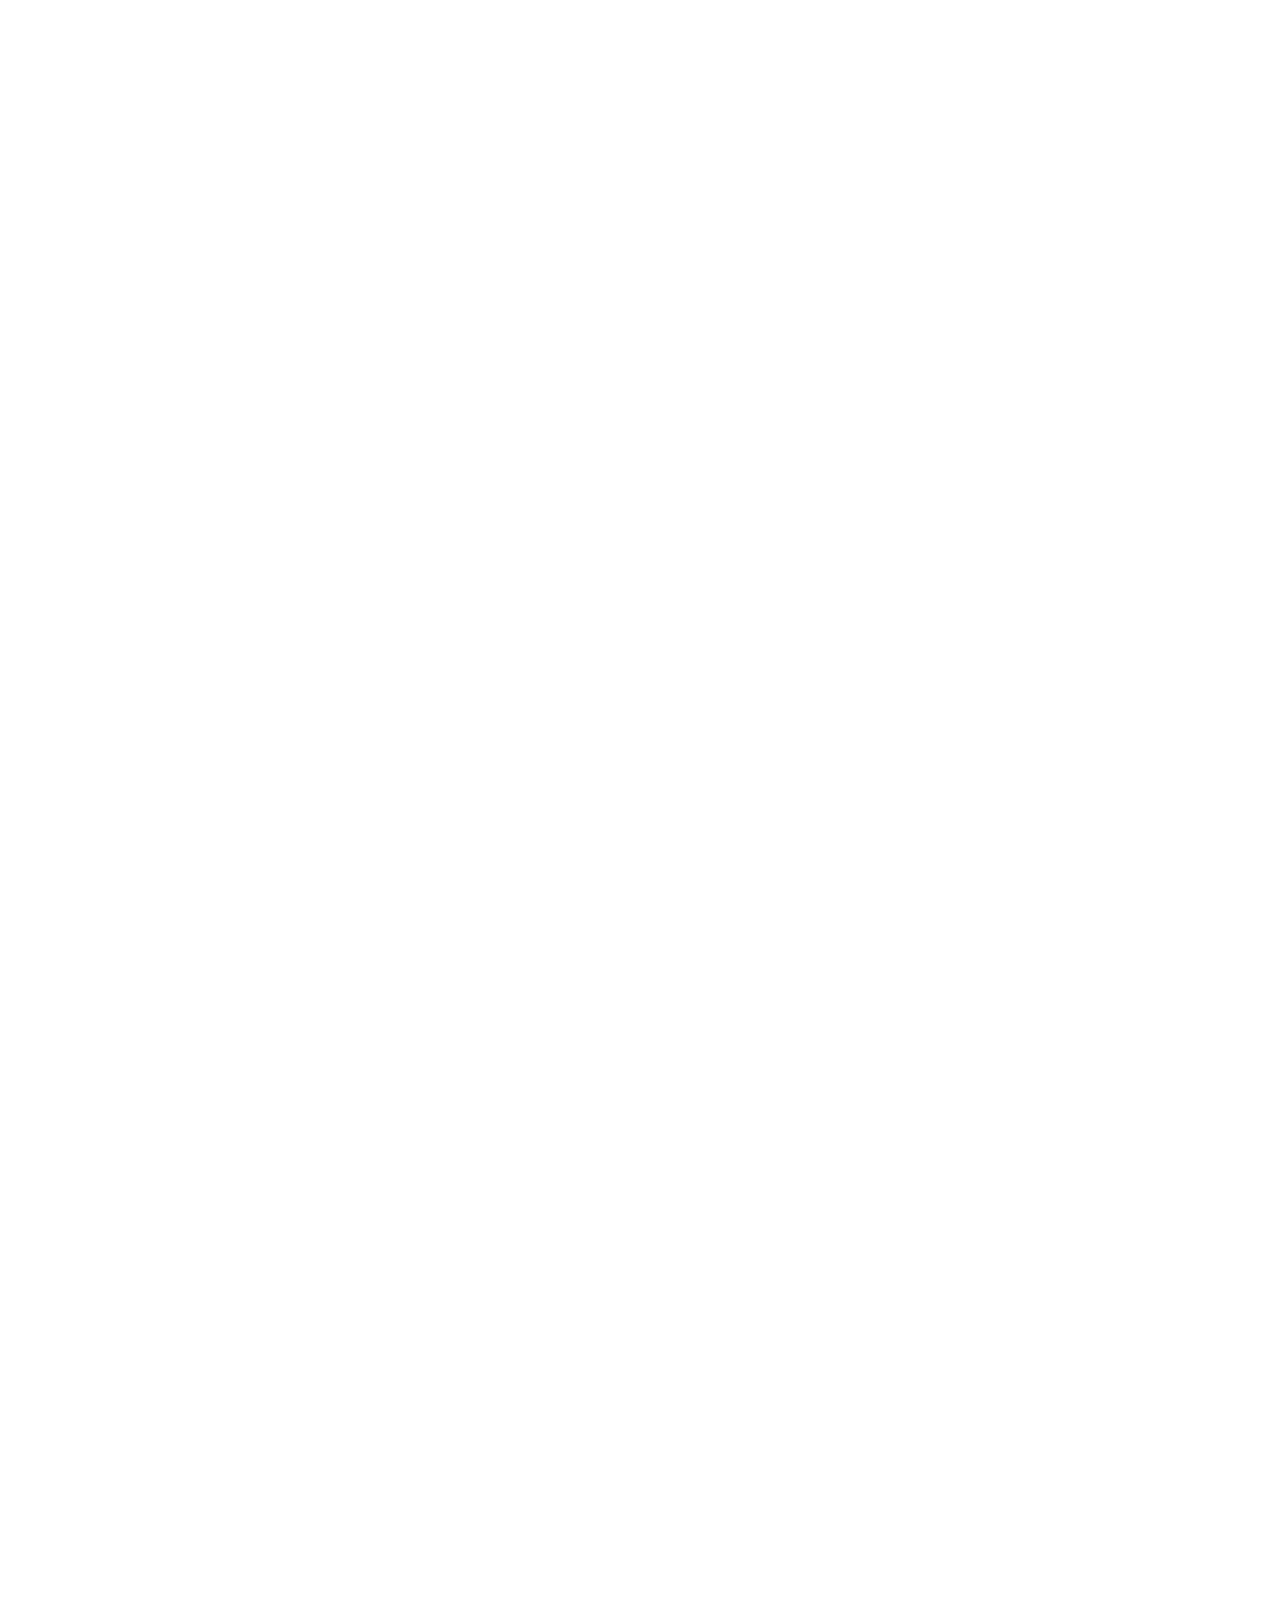
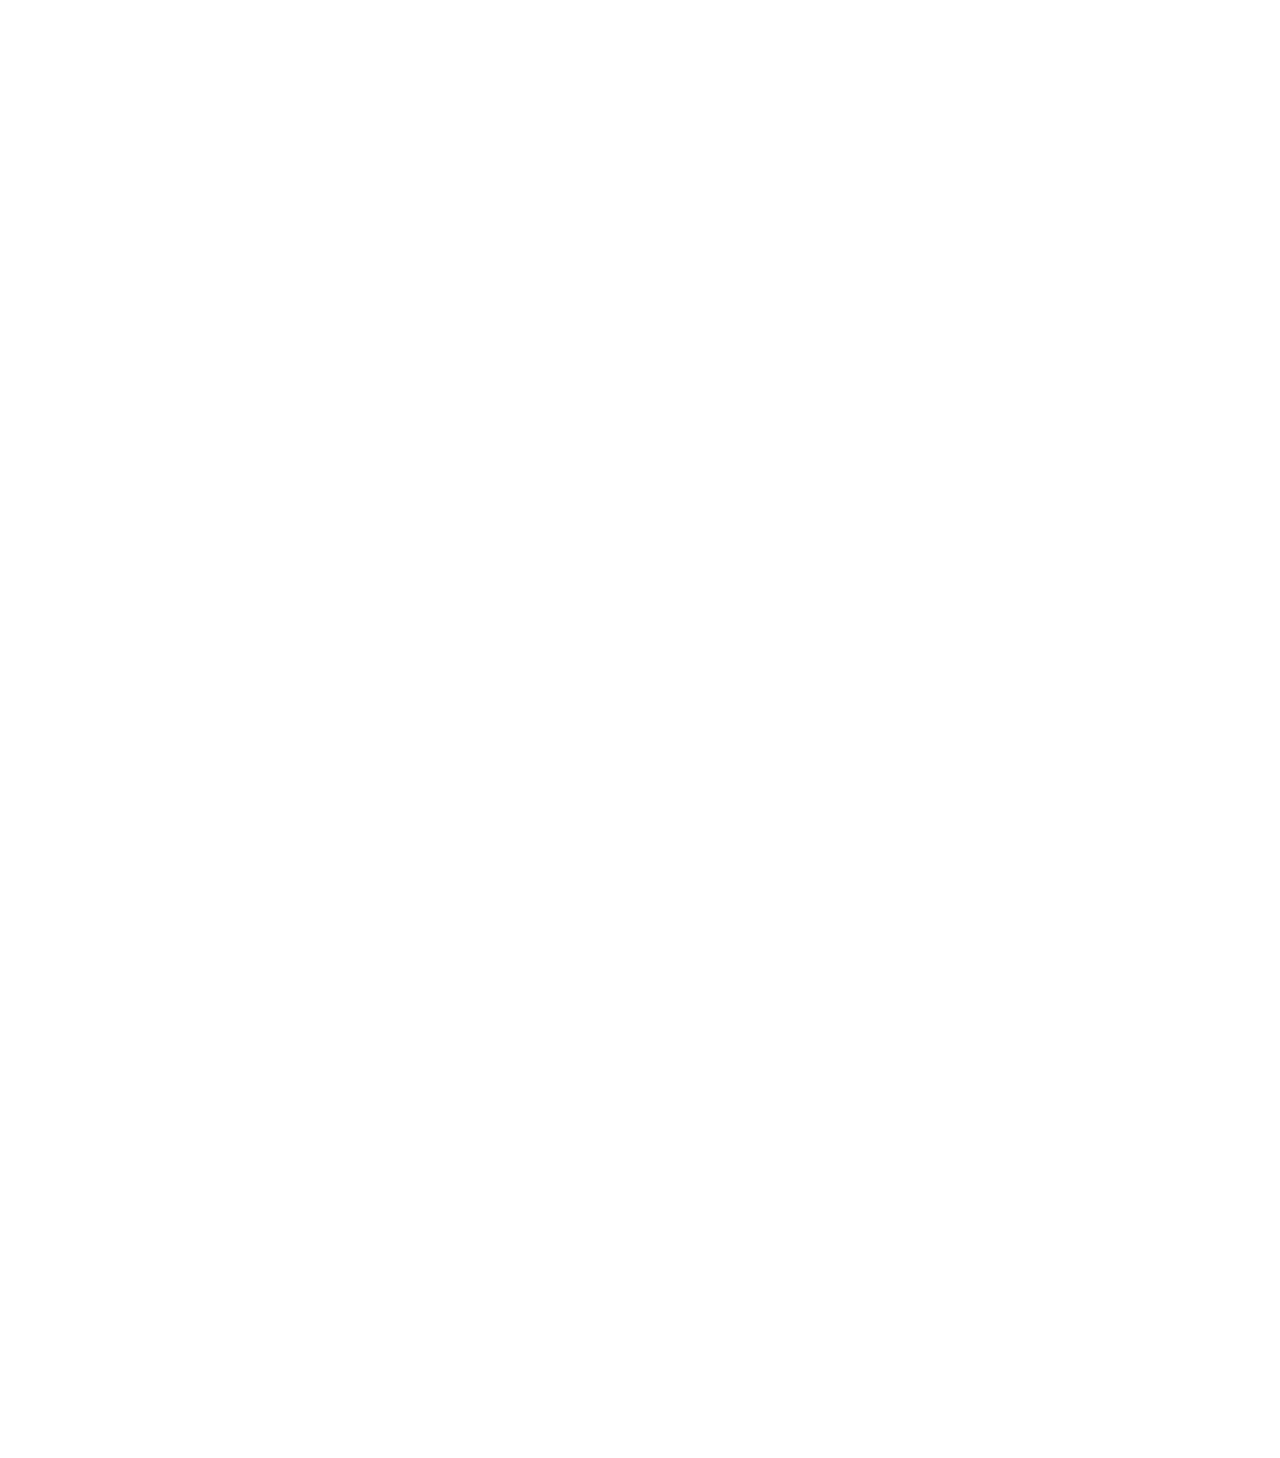
==== commit 336770f0: "10-01-2024" ====
--- a/index.html
+++ b/index.html
@@ -72,8 +72,8 @@
         <div class="row gx-0 d-none d-lg-flex">
             <div class="col-lg-7 px-5 text-start">
                 <div class="h-100 d-inline-flex align-items-center py-3 me-3">
-                    <a class="text-body px-2" href="tel:+91 8652088618 / 8286189832"><i
-                            class="fa fa-phone-alt text-primary me-2"></i>+91 8652088618 / 8286189832</a>
+                    <a class="text-body px-2" href="tel:+91 8652088618 / 83697 08789"><i
+                            class="fa fa-phone-alt text-primary me-2"></i>+91 8652088618 / 83697 08789</a>
                     <a class="text-body px-2" href="mailto:info@example.com"><i
                             class="fa fa-envelope-open text-primary me-2"></i>sabhajeetnv@gmail.com</a>
                 </div>
@@ -346,7 +346,9 @@
 
     <div class="container-xxl py-5">
         <div class="container imaa">
-            <div class="text-center mx-auto mb-5 wow fadeInUp" data-wow-delay="0.1s" style="max-width: 600px;">
+            <div class="text-center mx-auto mb-5 wow fadeInUp" data-wow-delay="0.1s">
+                <h4 class="section-title">OUR SERVICES</h4>
+                <h1 class="display-5 mb-4">We Focused On Modern Interior And Architecture Design</h1>
                 <h4 class="section-title">We Specializes and Experties in</h4>
                 <h1 class="display-5 mb-4">RESIDENTIAL AND COMMERCIAL INTERIOR DESIGN</h1>
                 <h1 class="mt-1">RESIDENTIAL INTERIOR DESIGN</h1>
@@ -502,8 +504,8 @@
                         style="visibility: visible; animation-delay: 0.1s; animation-name: fadeInUp;">
                         <div class="service-item position-relative text-center ">
                             <div class="service-text p-5">
-                                <img class="mb-4" src="strocks/paint-roller.png" alt="Icon">
-                                <h3 class="mb-3">Wall design</h3>
+                                <img class="mb-1" src="strocks/paint-roller.png" alt="Icon">
+                                <h3 class="mb-1">Wall Design & Painting</h3>
                             </div>
                         </div>
                     </div>
@@ -728,20 +730,20 @@
     <!-- Project Start -->
     <div class="container-xxl project py-5">
         <div class="container">
-            <div class="text-center mx-auto mb-5 wow fadeInUp" data-wow-delay="0.1s" style="max-width: 600px;">
+            <div class="text-center mx-auto mb-5 wow fadeInUp" data-wow-delay="0.1s">
                 <h4 class="section-title">Our Projects</h4>
-                <h1 class="display-5 mb-4">Visit Our Latest Projects And Our Innovative Works</h1>
+                <h1 class="display-5 mb-4">Visit Our Latest Projects And Our Innovative Works <br>Layouts & Design</h1>
             </div>
             <div class="row g-4 wow fadeInUp" data-wow-delay="0.3s">
                 <div class="col-lg-4">
                     <div class="nav nav-pills d-flex justify-content-between w-100 h-100 me-4">
                         <button class="nav-link w-100 d-flex align-items-center text-start p-4 mb-4 active"
                             data-bs-toggle="pill" data-bs-target="#tab-pane-1" type="button">
-                            <h3 class="m-0">01. Ajit Jaiswal House At Sion</h3>
+                            <h3 class="m-0">01. Mrs.Purnima Bangera</h3>
                         </button>
                         <button class="nav-link w-100 d-flex align-items-center text-start p-4 mb-4"
                             data-bs-toggle="pill" data-bs-target="#tab-pane-2" type="button">
-                            <h3 class="m-0">02. Mr.Ravi House at Grantroad</h3>
+                            <h3 class="m-0">02. Mr.Ajit Jaiswal House</h3>
                         </button>
                         <button class="nav-link w-100 d-flex align-items-center text-start p-4 mb-4"
                             data-bs-toggle="pill" data-bs-target="#tab-pane-3" type="button">
@@ -751,6 +753,22 @@
                             data-bs-toggle="pill" data-bs-target="#tab-pane-4" type="button">
                             <h3 class="m-0">04. Mr.Sudheer Sharma house at kandiwali</h3>
                         </button>
+                        <button class="nav-link w-100 d-flex align-items-center text-start p-4 mt-4 mb-4 "
+                            data-bs-toggle="pill" data-bs-target="#tab-pane-5" type="button">
+                            <h3 class="m-0">05. Mrs.Sheetal House</h3>
+                        </button>
+                        <button class="nav-link w-100 d-flex align-items-center text-start p-4 mb-4"
+                            data-bs-toggle="pill" data-bs-target="#tab-pane-6" type="button">
+                            <h3 class="m-0">06. Mr.Mehta House</h3>
+                        </button>
+                        <button class="nav-link w-100 d-flex align-items-center text-start p-4 mb-4"
+                            data-bs-toggle="pill" data-bs-target="#tab-pane-7" type="button">
+                            <h3 class="m-0">07. Mr.Satyam Singh</h3>
+                        </button>
+                        <!-- <button class="nav-link w-100 d-flex align-items-center text-start p-4 mb-0"
+                            data-bs-toggle="pill" data-bs-target="#tab-pane-8" type="button">
+                            <h3 class="m-0">04. Mr.Sudheer Sharma house at kandiwali</h3>
+                        </button> -->
                     </div>
                 </div>
                 <div class="col-lg-8">
@@ -760,12 +778,12 @@
                                 <div class="col-md-6" style="min-height: 350px;">
                                     <div class="position-relative h-100">
                                         <img class="position-absolute img-fluid w-100 h-100"
-                                            src="img/modern complex.jpg"
+                                            src="img/2222.jpg"
                                             style="object-fit: cover;" alt="">
                                     </div>
                                 </div>
                                 <div class="col-md-6">
-                                    <h1 class="mb-3">14 Years Of Experience In Residential and Commercial interiors and Architecture Industry</h1>
+                                    <h1 class="mb-3">14 Years Of Experience In Residential and Commercial interiors and Architecture Designing Industry</h1>
                                     <p class="mb-4">With a rich legacy of 14 years, we bring unparalleled expertise to the residential and commercial interiors and architecture industry. Our seasoned professionals merge creativity with experience, crafting timeless designs that redefine spaces. Trust us for visionary solutions that stand as a testament to our commitment and mastery in the field.</p>
                                     <p><i class="fa fa-check text-primary me-3"></i>Design Approach</p>
                                     <p><i class="fa fa-check text-primary me-3"></i>Innovative Solutions</p>
@@ -779,12 +797,12 @@
                                 <div class="col-md-6" style="min-height: 350px;">
                                     <div class="position-relative h-100">
                                         <img class="position-absolute img-fluid w-100 h-100"
-                                            src="img/royalhotel.jpg"
+                                            src="img/modern complex.jpg"
                                             style="object-fit: cover;" alt="">
                                     </div>
                                 </div>
                                 <div class="col-md-6">
-                                    <h1 class="mb-3">14 Years Of Experience In Residential and Commercial interiors and Architecture Industry</h1>
+                                    <h1 class="mb-3">14 Years Of Experience In Residential and Commercial interiors and Architecture Designing Industry</h1>
                                     <p class="mb-4">With a rich legacy of 14 years, we bring unparalleled expertise to the residential and commercial interiors and architecture industry. Our seasoned professionals merge creativity with experience, crafting timeless designs that redefine spaces. Trust us for visionary solutions that stand as a testament to our commitment and mastery in the field.</p>
                                     <p><i class="fa fa-check text-primary me-3"></i>Design Approach</p>
                                     <p><i class="fa fa-check text-primary me-3"></i>Innovative Solutions</p>
@@ -803,7 +821,7 @@
                                     </div>
                                 </div>
                                 <div class="col-md-6">
-                                    <h1 class="mb-3">14 Years Of Experience In Residential and Commercial interiors and Architecture Industry</h1>
+                                    <h1 class="mb-3">14 Years Of Experience In Residential and Commercial interiors and Architecture Designing Industry</h1>
                                     <p class="mb-4">With a rich legacy of 14 years, we bring unparalleled expertise to the residential and commercial interiors and architecture industry. Our seasoned professionals merge creativity with experience, crafting timeless designs that redefine spaces. Trust us for visionary solutions that stand as a testament to our commitment and mastery in the field.</p>
                                     <p><i class="fa fa-check text-primary me-3"></i>Design Approach</p>
                                     <p><i class="fa fa-check text-primary me-3"></i>Innovative Solutions</p>
@@ -817,12 +835,12 @@
                                 <div class="col-md-6" style="min-height: 350px;">
                                     <div class="position-relative h-100">
                                         <img class="position-absolute img-fluid w-100 h-100"
-                                            src="img/shopingcomplex.jpg"
+                                            src="img/22.jpg"
                                             style="object-fit: cover;" alt="">
                                     </div>
                                 </div>
                                 <div class="col-md-6">
-                                    <h1 class="mb-3">14 Years Of Experience In Residential and Commercial interiors and Architecture Industry</h1>
+                                    <h1 class="mb-3">14 Years Of Experience In Residential and Commercial interiors and Architecture Designing Industry</h1>
                                     <p class="mb-4">With a rich legacy of 14 years, we bring unparalleled expertise to the residential and commercial interiors and architecture industry. Our seasoned professionals merge creativity with experience, crafting timeless designs that redefine spaces. Trust us for visionary solutions that stand as a testament to our commitment and mastery in the field.</p>
                                     <p><i class="fa fa-check text-primary me-3"></i>Design Approach</p>
                                     <p><i class="fa fa-check text-primary me-3"></i>Innovative Solutions</p>
@@ -831,6 +849,64 @@
                                 </div>
                             </div>
                         </div>
+                        <div class="tab-pane fade " id="tab-pane-5">
+                            <div class="row g-4">
+                                <div class="col-md-6" style="min-height: 350px;">
+                                    <div class="position-relative h-100">
+                                        <img class="position-absolute img-fluid w-100 h-100"
+                                            src="img/Interior_Layout.jpg"
+                                            style="object-fit: cover;" alt="">
+                                    </div>
+                                </div>
+                                <div class="col-md-6">
+                                    <h1 class="mb-3">14 Years Of Experience In Residential and Commercial interiors and Architecture Designing Industry</h1>
+                                    <p class="mb-4">With a rich legacy of 14 years, we bring unparalleled expertise to the residential and commercial interiors and architecture industry. Our seasoned professionals merge creativity with experience, crafting timeless designs that redefine spaces. Trust us for visionary solutions that stand as a testament to our commitment and mastery in the field.</p>
+                                    <p><i class="fa fa-check text-primary me-3"></i>Design Approach</p>
+                                    <p><i class="fa fa-check text-primary me-3"></i>Innovative Solutions</p>
+                                    <p><i class="fa fa-check text-primary me-3"></i>Project Management</p>
+                                    <a href="" class="btn btn-primary py-3 px-5 mt-3">Read More</a>
+                                </div>
+                            </div>
+                        </div>
+                        <div class="tab-pane fade" id="tab-pane-6">
+                            <div class="row g-4">
+                                <div class="col-md-6" style="min-height: 350px;">
+                                    <div class="position-relative h-100">
+                                        <img class="position-absolute img-fluid w-100 h-100"
+                                            src="img/Interior - Layout Model (1).jpg"
+                                            style="object-fit: cover;" alt="">
+                                    </div>
+                                </div>
+                                <div class="col-md-6">
+                                    <h1 class="mb-3">14 Years Of Experience In Residential and Commercial interiors and Architecture Designing Industry</h1>
+                                    <p class="mb-4">With a rich legacy of 14 years, we bring unparalleled expertise to the residential and commercial interiors and architecture industry. Our seasoned professionals merge creativity with experience, crafting timeless designs that redefine spaces. Trust us for visionary solutions that stand as a testament to our commitment and mastery in the field.</p>
+                                    <p><i class="fa fa-check text-primary me-3"></i>Design Approach</p>
+                                    <p><i class="fa fa-check text-primary me-3"></i>Innovative Solutions</p>
+                                    <p><i class="fa fa-check text-primary me-3"></i>Project Management</p>
+                                    <a href="" class="btn btn-primary py-3 px-5 mt-3">Read More</a>
+                                </div>
+                            </div>
+                        </div>
+                        <div class="tab-pane fade" id="tab-pane-7">
+                            <div class="row g-4">
+                                <div class="col-md-6" style="min-height: 350px;">
+                                    <div class="position-relative h-100">
+                                        <img class="position-absolute img-fluid w-100 h-100"
+                                            src="img/Interior - Layout Model (2).jpg"
+                                            style="object-fit: cover;" alt="">
+                                    </div>
+                                </div>
+                                <div class="col-md-6">
+                                    <h1 class="mb-3">14 Years Of Experience In Residential and Commercial interiors and Architecture Designing Industry</h1>
+                                    <p class="mb-4">With a rich legacy of 14 years, we bring unparalleled expertise to the residential and commercial interiors and architecture industry. Our seasoned professionals merge creativity with experience, crafting timeless designs that redefine spaces. Trust us for visionary solutions that stand as a testament to our commitment and mastery in the field.</p>
+                                    <p><i class="fa fa-check text-primary me-3"></i>Design Approach</p>
+                                    <p><i class="fa fa-check text-primary me-3"></i>Innovative Solutions</p>
+                                    <p><i class="fa fa-check text-primary me-3"></i>Project Management</p>
+                                    <a href="" class="btn btn-primary py-3 px-5 mt-3">Read More</a>
+                                </div>
+                            </div>
+                        </div>
+                        
                     </div>
                 </div>
             </div>
@@ -850,7 +926,7 @@
                     </p>
                     <div>
                         <h3>Connect with us</h3>
-                        <p>for innovative design </p>
+                        <p>For <b class="text-dark">Innovative</b> and <b class="text-dark">Creative</b> design </p>
                         <div class="d-flex gap-3">
                             <a class="call_btn" href="tel:+918652088618">
                                 <span><i class="fa-solid fa-phone" style="color: #ffffff;"></i>
@@ -917,14 +993,35 @@
                 <h1 class="display-5 mb-4">Thousands Of Customers Who Trust Us And Our Services</h1>
             </div>
             <div class="owl-carousel testimonial-carousel wow fadeInUp" data-wow-delay="0.1s">
-                <div class="testimonial-item text-center" <p class="fs-5"> Clita clita tempor justo dolor ipsum amet
-                    kasd amet duo justo duo duo labore sed
-                    sed. Magna ut diam sit et amet stet eos sed clita erat magna elitr erat sit sit erat at
-                    rebum
-                    justo sea clita.</p>
-                    <h3>Client Name</h3>
-                    <span class="text-primary">Profession</span>
-                </div>
+                <div class="testimonial-item text-center"> <p class="fs-5"> SV Design Studio transformed my 
+                    home's interior, and their creativity left me amazed. Every corner was filled with their
+                     meticulous detailing and aesthetic sense. 
+                    I am very pleased with their services and would definitely recommend them!.</p>
+                    <h3>Ms.Purnima Bangera,Mumbai</h3>
+                </div>
+                <div class="testimonial-item text-center"> <p class="fs-5"> I got my flat's interior design done by SV 
+                    Design Studio, and I'm amazed by their creativity and dedication. 
+                    Every detail was handled with care. Their expertise and quality work made me very happy.</p>
+                    <h3>Mr.Ajit Jaiswal, Mumbai</h3>
+                </div>
+                <div class="testimonial-item text-center"> <p class="fs-5"> SV Design Studio is a game-changer! 
+                    Their imaginative touch turned my house into a work of art. Their eye for detail and unique
+                     style made every room a masterpiece.  
+                    I'm thrilled with their work and can't wait to collaborate with them again!.</p>
+                    <h3>Mr.Santosh, Mumbai</h3>
+                </div>
+                <div class="testimonial-item text-center"> <p class="fs-5">SV Design Studio doesn't just design spaces; 
+                    they craft experiences! Their ability to blend elegance with practicality is outstanding. 
+                    They transformed my vision into reality with finesse. Kudos to their team for an exceptional job.</p>
+                    <h3>Mr. Satyam Singh, Mumbai</h3>
+                </div>
+                <div class="testimonial-item text-center"> <p class="fs-5"> SV Design Studio gave a new look to my 
+                    office space! Their professionalism and the quality of their design impressed me. 
+                    Both my employees and clients are impressed. Thank you to the SV Design Studio team!.</p>
+                    <h3> Mr. Ravindra Lahane, Mumbai</h3>
+                </div>
+                </div> 
+                                       <!-- <span class="text-primary">Profession</span> -->
             </div>
         </div>
     </div>
@@ -951,7 +1048,7 @@
                     </p>
                     <img src="strocks/LOGO_1.jpg" alt="" class="w-25 mt-3 mb-5">
                     
-                    <p class="mb-2"><i class="fa fa-phone-alt text-primary me-3"></i>+91 8652088618 / 8286189832</p>
+                    <p class="mb-2"><i class="fa fa-phone-alt text-primary me-3"></i>+91 8652088618 / 83697 08789</p>
                     <p class="mb-2"><i class="fa fa-envelope text-primary me-3"></i>sabhajeetnv@gmail.com</p>
                     <div class="d-flex pt-2">
                         <!-- <a class="btn btn-square btn-outline-body me-1" href=""><i class="fab fa-twitter"></i></a> -->
@@ -979,7 +1076,7 @@
                     <a class="btn btn-link">  House Interior</a>
                     <a class="btn btn-link">  Office Interior</a>
                     <a class="btn btn-link">  House Interior</a>
-                    <a class="btn btn-link">  2D Shape Interior</a>
+                    <a class="btn btn-link">  2D Space Planner</a>
                     <a class="btn btn-link">  3D Isometric View</a>
                     <a class="btn btn-link">  3D Walkthrough</a>
                     <a class="btn btn-link">  Design & Build Project</a>
--- a/css/style.css
+++ b/css/style.css
@@ -1112,4 +1112,35 @@
         /* padding-top: 70%; */
         font-size: 30px !important;
     }
+}
+
+
+
+
+
+
+.category-content{
+    margin-left: 14px !important;
+}
+
+.upstudy-category-section-03 .category-item .category-icon {
+    line-height: 68px !important;
+    background: #f7efff !important;
+}
+
+.category-icon img{
+    height: 40px;
+}
+
+.lp{
+    border: 1px solid black;
+    border-radius: 10px;
+}
+
+.row:hover .lp{
+    border: 1px solid blue;
+}
+
+.pk img{
+    height: 10px;
 }